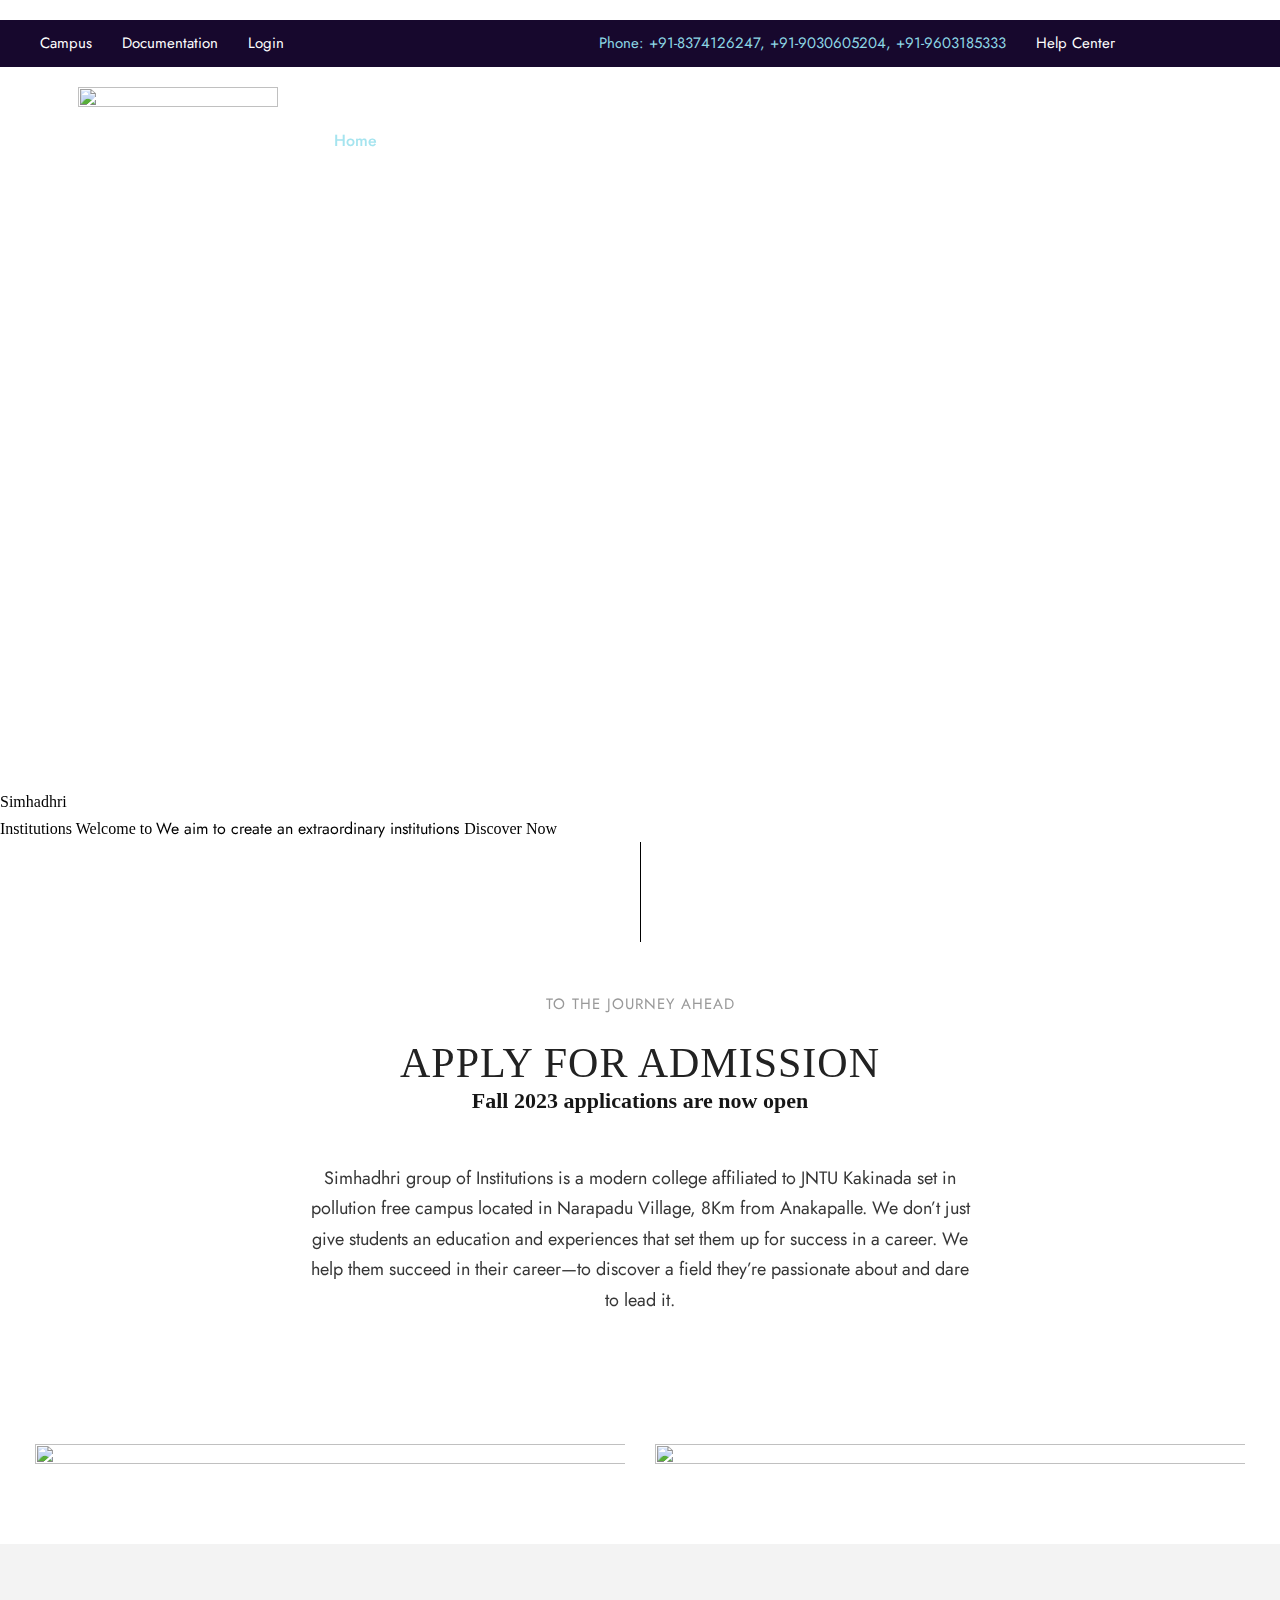
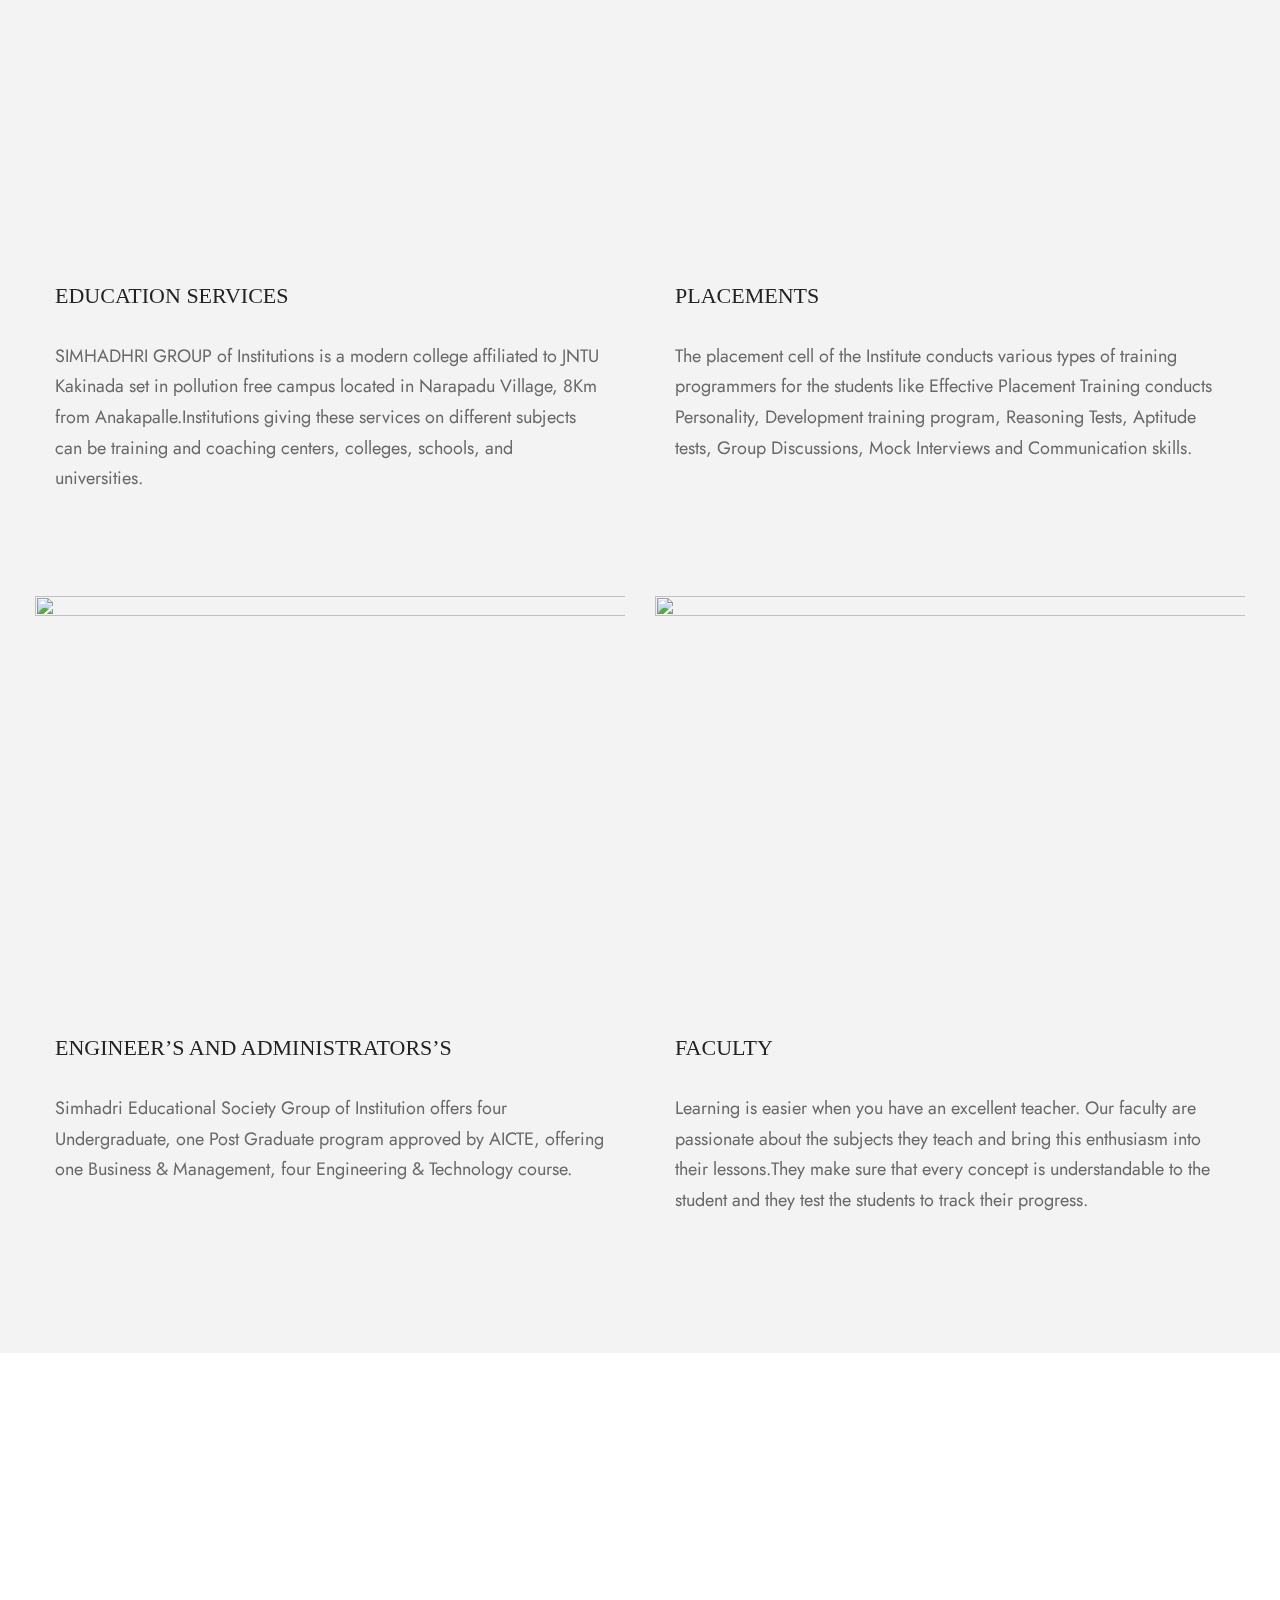
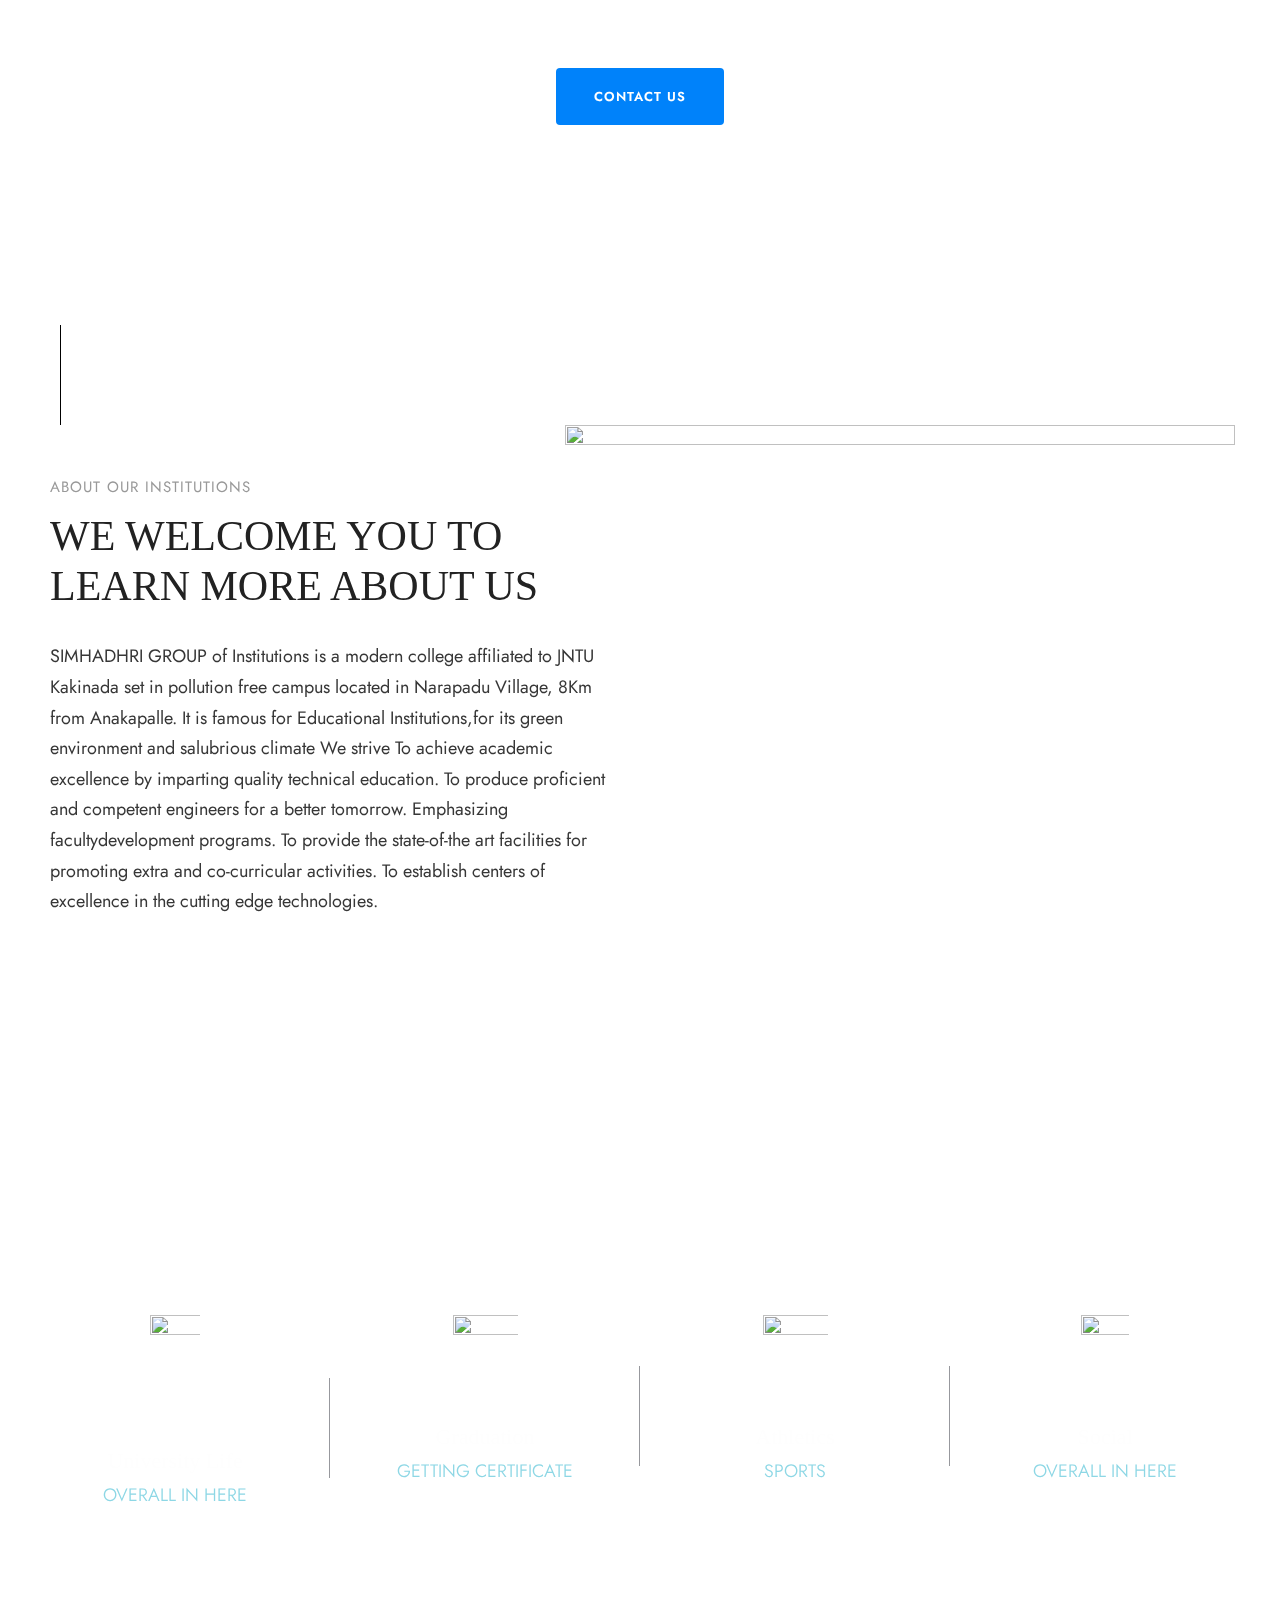
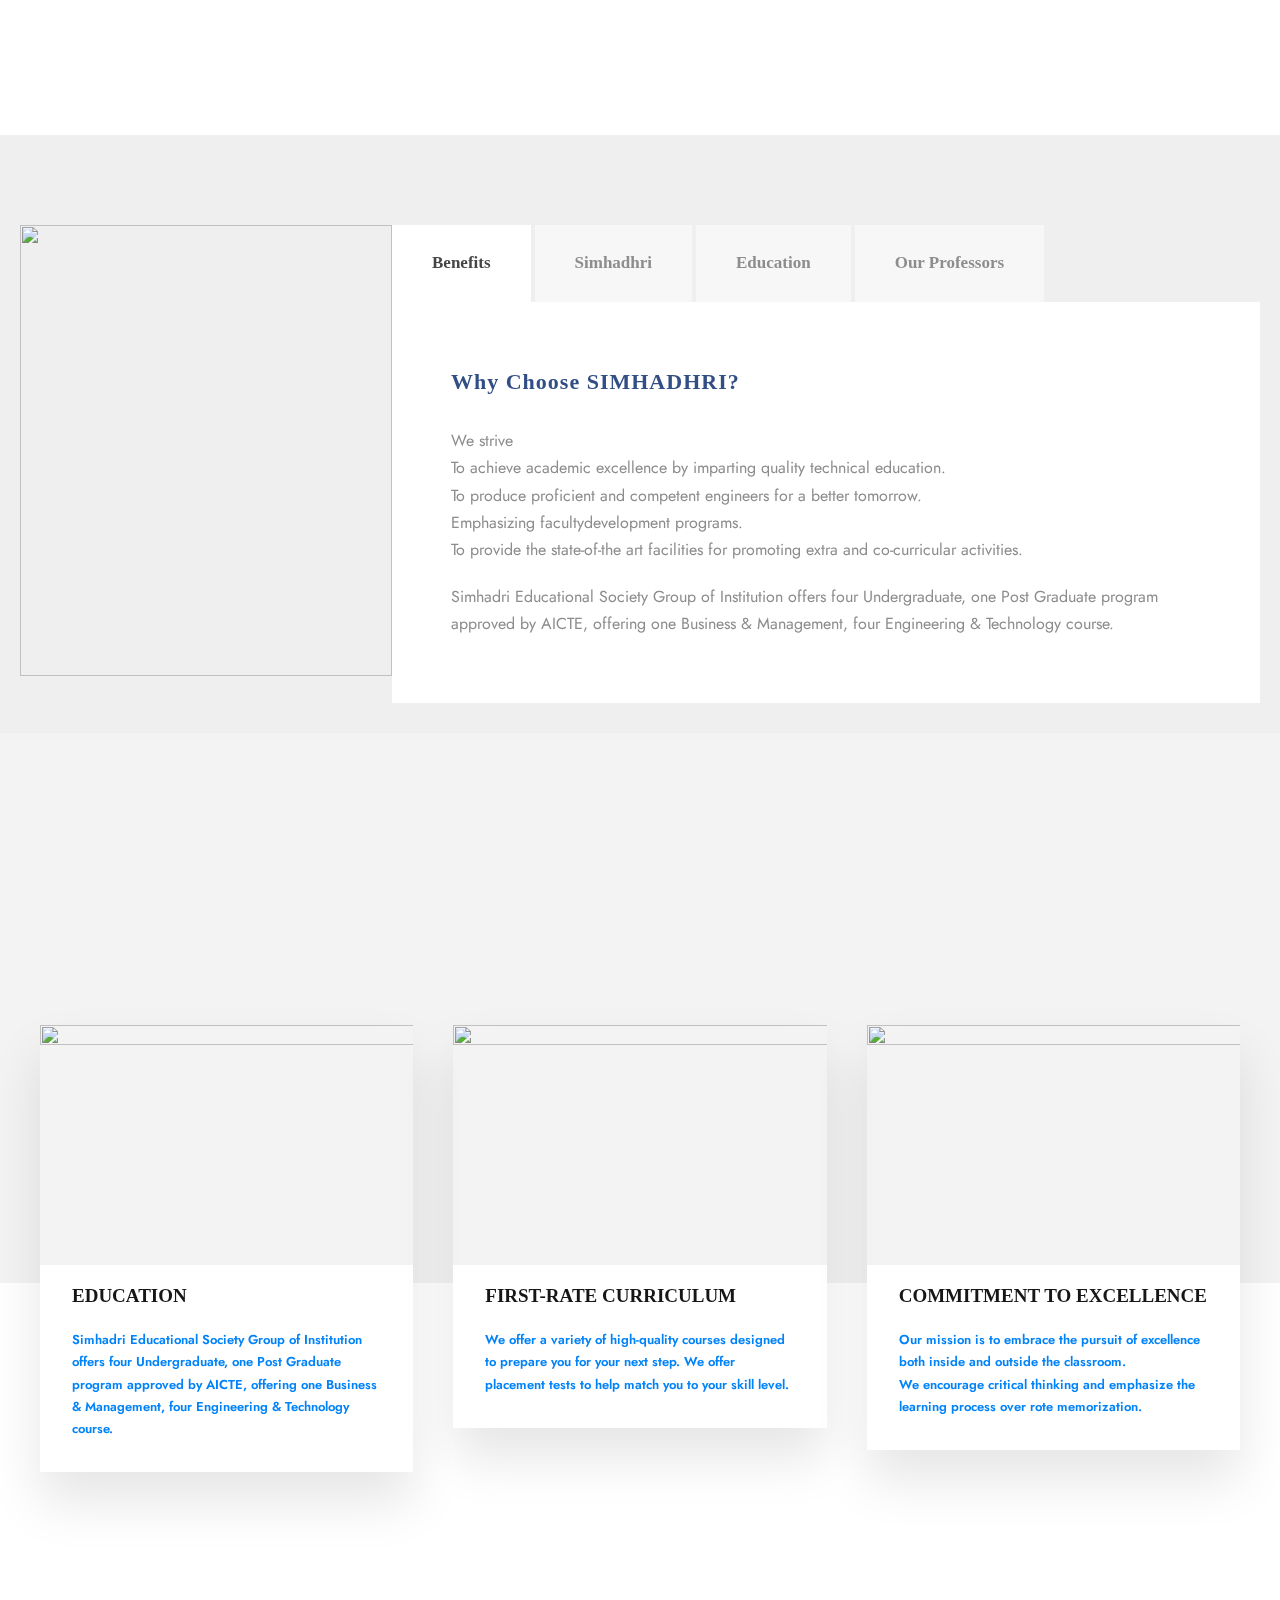
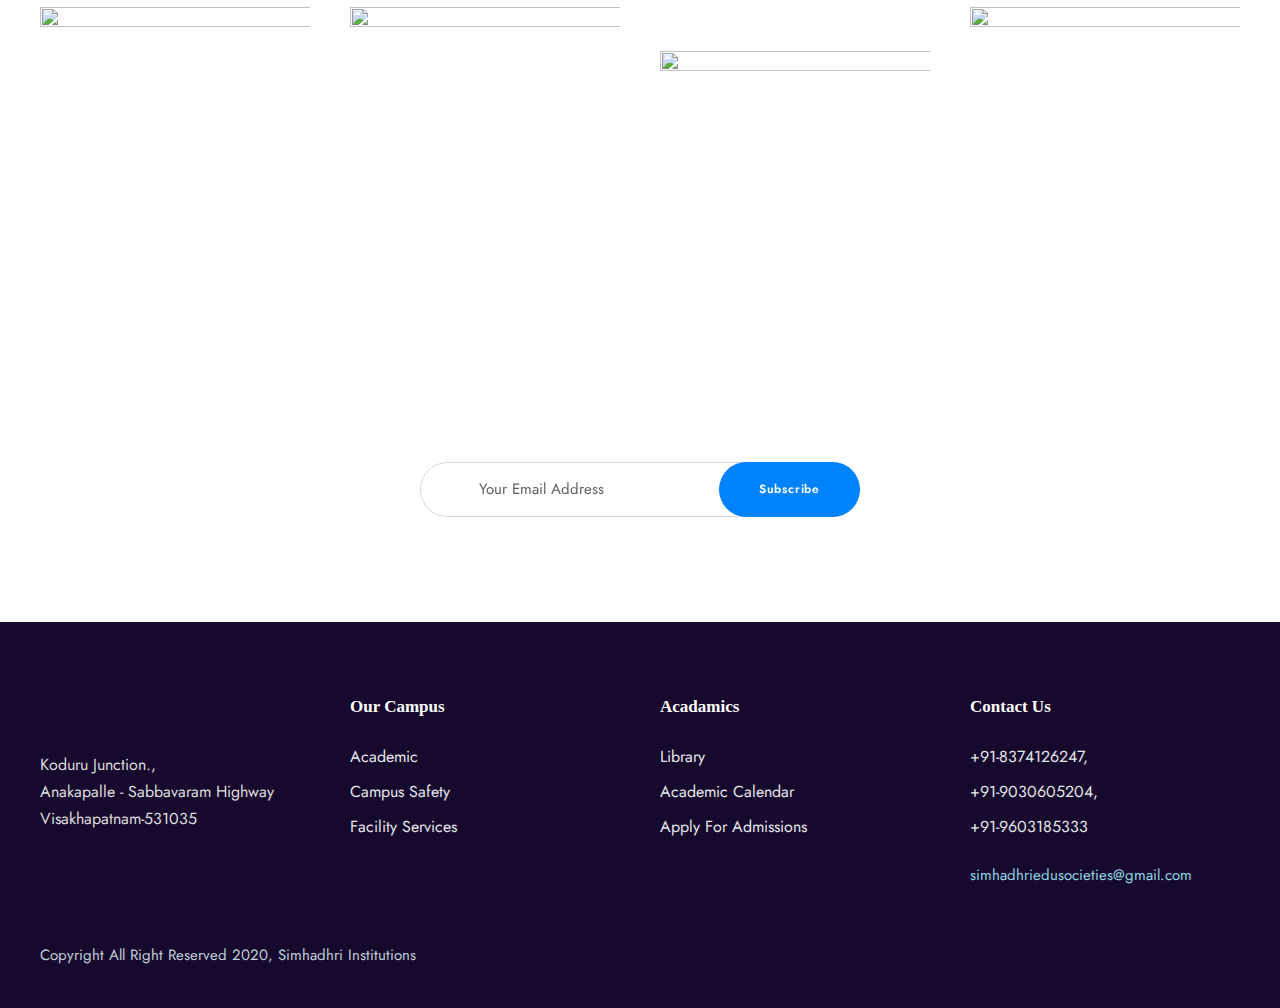
==== index.html @ 6bfe543e "Add files via upload" ====
<!DOCTYPE html>
<html lang="en-US" class="no-js">
	<head>
		<script></script>

		<meta charset="UTF-8" />
		<meta name="viewport" content="width=device-width, initial-scale=1" />
		<link rel="icon" type="image/png" href="images\favicon-16x16.png" />
		<title>Simhadhri Institutions</title>

		<link
			rel="stylesheet"
			href="css/common-skeleton.min.css?"
			type="text/css"
			media="all"
		/>
		<link
			rel="stylesheet"
			href="css/tooltip.min.css"
			type="text/css"
			media="all"
		/>
		<link
			rel="stylesheet"
			href="css/font-awesome.css"
			type="text/css"
			media="all"
		/>
		<link
			rel="stylesheet"
			href="css/elegant-font.css"
			type="text/css"
			media="all"
		/>
		<link
			rel="stylesheet"
			href="css/style.css"
			type="text/css"
			media="all"
		/>
		<link
			rel="stylesheet"
			href="css/page-builder.css"
			type="text/css"
			media="all"
		/>
		<link
			rel="stylesheet"
			href="plugins/revslider/public/assets/css/rs6.css"
			type="text/css"
			media="all"
		/>
		<link
			rel="stylesheet"
			href="css/style-core.css"
			type="text/css"
			media="all"
		/>
		<link
			rel="stylesheet"
			href="css/kingster-style-custom.css"
			type="text/css"
			media="all"
		/>

		<link
			rel="stylesheet"
			id="gdlr-core-google-font-css"
			href="https://fonts.googleapis.com/css?family=Jost%3A100%2C200%2C300%2Cregular%2C500%2C600%2C700%2C800%2C900%2C100italic%2C200italic%2C300italic%2Citalic%2C500italic%2C600italic%2C700italic%2C800italic%2C900italic%7CMontserrat%3A100%2C100italic%2C200%2C200italic%2C300%2C300italic%2Cregular%2Citalic%2C500%2C500italic%2C600%2C600italic%2C700%2C700italic%2C800%2C800italic%2C900%2C900italic&amp;subset=cyrillic%2Clatin%2Clatin-ext%2Ccyrillic-ext%2Cvietnamese&amp;ver=5.5.1"
			type="text/css"
			media="all"
		/>
		<link
			href="https://fonts.googleapis.com/css?family=Poppins:400%2C700%7CRoboto:400"
			rel="stylesheet"
			property="stylesheet"
			media="all"
			type="text/css"
		/>
	</head>

	<body
		class="home page-template-default page page-id-6208 gdlr-core-body tribe-no-js kingster-body kingster-body-front kingster-full kingster-with-sticky-navigation kingster-sticky-navigation-no-logo kingster-blockquote-style-1 gdlr-core-link-to-lightbox"
	>
		<div class="kingster-mobile-header-wrap">
			<div
				class="kingster-mobile-header kingster-header-background kingster-style-slide kingster-sticky-mobile-navigation"
				id="kingster-mobile-header"
			>
				<div
					class="kingster-mobile-header-container kingster-container clearfix"
				>
					<div
						class="kingster-logo kingster-item-pdlr kingster-mobile-logo-center"
					>
						<div class="kingster-logo-inner">
							<a class="" href="index.html"
								><img
									src="images/logo.png"
									alt=""
									width="200"
									height="200"
									title="logo HP"
							/></a>
						</div>
					</div>
					<div class="kingster-mobile-menu-right">
						<div
							class="kingster-main-menu-search"
							id="kingster-mobile-top-search"
						>
							<i class="fa fa-search"></i>
						</div>
						<div class="kingster-top-search-wrap">
							<div class="kingster-top-search-close"></div>

							<div class="kingster-top-search-row">
								<div class="kingster-top-search-cell">
									<form
										role="search"
										method="get"
										class="search-form"
										action="#"
									>
										<input
											type="text"
											class="search-field kingster-title-font"
											placeholder="Search..."
											value=""
											name="s"
										/>
										<div class="kingster-top-search-submit">
											<i class="fa fa-search"></i>
										</div>
										<input
											type="submit"
											class="search-submit"
											value="Search"
										/>
										<div class="kingster-top-search-close">
											<i class="icon_close"></i>
										</div>
										<input
											type="hidden"
											name="ref"
											value="course"
										/><input
											type="hidden"
											name="post_type"
											value="lp_course"
										/>
									</form>
								</div>
							</div>
						</div>
					</div>
					<div class="kingster-mobile-menu-left">
						<div class="kingster-mobile-menu">
							<a
								class="kingster-mm-menu-button kingster-mobile-menu-button kingster-mobile-button-hamburger"
								href="#kingster-mobile-menu"
								><span></span
							></a>
							<div
								class="kingster-mm-menu-wrap kingster-navigation-font"
								id="kingster-mobile-menu"
								data-slide="right"
							>
								<ul id="menu-main-navigation" class="m-menu">
									<li
										class="menu-itemmenu-item-home current-menu-item page_item page-item-6208 current_page_item"
									>
										<a href="index.html" aria-current="page"
											>Home</a
										>
									</li>
									<li
										class="menu-item menu-item-has-children"
									>
										<a href="aboutus.html">About Us</a>
									</li>
									<li class="menu-itemmenu-item-has-children">
										<a href="academics.html">Academics</a>
										<ul class="sub-menu">
											<li
												class="menu-item menu-item-has-children"
											>
												<a>Curriculum</a>
												<ul class="sub-menu">
													<li class="menu-item">
														<a
															href="curriculum.html"
															>curriculum</a
														>
													</li>
												</ul>
											</li>

											<li
												class="menu-item menu-item-has-children"
											>
												<a href="#"
													>Academic Calendar</a
												>
												<ul class="sub-menu">
													<li class="menu-item">
														<a
															href="academicCalendar.html"
															>Academic
															Calendar</a
														>
													</li>
												</ul>
											</li>
											<li
												class="menu-item menu-item-has-children"
											>
												Programs
												<ul class="sub-menu">
													<li class="menu-item">
														<a
															href="bachelor-of-science-in-business-administration.html"
															>Masters of Business
															Administration</a
														>
													</li>
													<li class="menu-item">
														<a
															href="mechanical.html"
															>Mechanical
															Engineering
															(MECH)</a
														>
													</li>
													<li class="menu-item">
														<a href="cse.html"
															>Computer Science
															Engineering (CSE)</a
														>
													</li>
													<li class="menu-item">
														<a href="eee.html"
															>Electrical &
															Electronics
															Engineering (EEE)</a
														>
													</li>
													<li class="menu-item">
														<a href="ece.html"
															>Electronics &
															Communication
															Engineering (ECE)</a
														>
													</li>
												</ul>
											</li>
										</ul>
									</li>
									<li class="menu-itemmenu-item-has-children">
										<a href="apply-to-simhadhri.html"
											>Admissions</a
										>
										<ul class="sub-menu">
											<li class="menu-item">
												<a
													href="apply-to-simhadhri.html"
													>Admission Procedure</a
												>
											</li>
										</ul>
									</li>
									<li class="menu-item">
										<a href="placements.html">Placements</a>
									</li>
									<li class="menu-item">
										<a href="examinations.html"
											>Examinations</a
										>
									</li>
									<li class="menu-item">
										<a href="facilities.html">Facilities</a>
									</li>
									<li class="menu-itemmenu-item-has-children">
										<a href="career.html">Careers</a>
									</li>
									<li class="menu-item kingster-normal-menu">
										<a href="contact.html">Contact Us</a>
									</li>
								</ul>
							</div>
						</div>
					</div>
				</div>
			</div>
		</div>
		<div class="kingster-body-outer-wrapper">
			<div
				class="kingster-body-wrapper clearfix kingster-with-transparent-header kingster-with-frame"
			>
				<div class="kingster-header-background-transparent">
					<div class="kingster-top-bar">
						<div class="kingster-top-bar-background"></div>
						<div
							class="kingster-top-bar-container kingster-container"
						>
							<div
								class="kingster-top-bar-container-inner clearfix"
							>
								<div
									class="kingster-top-bar-left kingster-item-pdlr"
								>
									<a href="#" style="margin-right: 30px"
										>Campus</a
									><a href="#" style="margin-right: 30px"
										>Documentation</a
									><a href="#" style="margin-right: 30px"
										>Login</a
									>
								</div>
								<div
									class="kingster-top-bar-right kingster-item-pdlr"
								>
									<div class="kingster-top-bar-right-text">
										<span
											style="
												color: #8dd7e5;
												margin-right: 30px;
											"
											>Phone: +91-8374126247,
											+91-9030605204, +91-9603185333</span
										><a href="#" style="margin-right: 0px"
											>Help Center</a
										>
									</div>
									<div class="kingster-top-bar-right-social">
										<a
											href="#"
											target="_blank"
											class="kingster-top-bar-social-icon"
											title="facebook"
											><i class="fa fa-facebook"></i
										></a>
										<a
											href="#"
											target="_blank"
											class="kingster-top-bar-social-icon"
											title="twitter"
											><i class="fa fa-twitter"></i
										></a>
										<a
											href="#"
											target="_blank"
											class="kingster-top-bar-social-icon"
											title="instagram"
											><i class="fa fa-instagram"></i
										></a>
									</div>
								</div>
							</div>
						</div>
					</div>
					<header
						class="kingster-header-wrap kingster-header-style-plain kingster-style-splitted-menu kingster-sticky-navigation kingster-style-slide clearfix"
						data-navigation-offset="75px"
					>
						<div class="kingster-header-background"></div>
						<div
							class="kingster-header-container kingster-container"
						>
							<div
								class="kingster-header-container-inner clearfix"
							>
								<div
									class="kingster-navigation kingster-item-pdlr clearfix"
								>
									<div
										class="kingster-main-menu"
										id="kingster-main-menu"
									>
										<ul
											id="menu-main-navigation-1"
											class="sf-menu"
										>
											<li
												class="kingster-center-nav-menu-item"
											>
												<div
													class="kingster-logo kingster-item-pdlr"
												>
													<div
														class="kingster-logo-inner"
													>
														<a
															class=""
															href="index.html"
															><img
																src="images/logo.png"
																alt=""
																width="200"
																height="200"
																title="logo HP"
														/></a>
													</div>
												</div>
											</li>
											<li
												class="menu-itemmenu-item-home current-menu-item page_item page-item-6208 current_page_item kingster-normal-menu"
											>
												<a href="index.html">Home</a>
											</li>
											<li
												class="menu-item menu-item-has-children kingster-normal-menu"
											>
												<a
													href="aboutus.html"
													class="sf-with-ul-pre"
													>About Us</a
												>
											</li>
											<li
												class="menu-itemmenu-item-has-children kingster-mega-menu"
											>
												<a
													href="academics.html"
													class="sf-with-ul-pre"
													>Academics</a
												>
												<div
													class="sf-mega sf-mega-full"
													style="
														background-image: url('upload/mega-menu-bg.jpg');
														background-position: bottom
															right;
														background-repeat: no-repeat;
													"
												>
													<ul class="sub-menu">
														<li
															class="menu-item menu-item-has-children"
															data-size="15"
														>
															<a
																class="sf-with-ul-pre"
																>Curriculum</a
															>
															<ul
																class="sub-menu"
															>
																<li
																	class="menu-item"
																>
																	<a
																		href="curriculum.html"
																		>curriculum</a
																	>
																</li>
															</ul>
														</li>
														<li
															class="menu-item menu-item-has-children"
															data-size="15"
														>
															<a
																href="academics.html"
																class="sf-with-ul-pre"
																>Academic
																Calendar</a
															>
															<ul
																class="sub-menu"
															>
																<li
																	class="menu-item"
																>
																	<a
																		href="academicCalendar.html"
																		>Academic
																		Calendar</a
																	>
																</li>
															</ul>
														</li>
														<li
															class="menu-item menu-item-has-children"
															data-size="15"
														>
															<a
																class="sf-with-ul-pre"
																>Programs</a
															>
															<ul
																class="sub-menu"
															>
																<li
																	class="menu-item"
																>
																	<a
																		href="bachelor-of-science-in-business-administration.html"
																		>Masters
																		of
																		Business
																		Administration</a
																	>
																</li>
																<li
																	class="menu-item"
																>
																	<a
																		href="mechanical.html"
																		>Mechanical
																		Engineering
																		(MECH)</a
																	>
																</li>
																<li
																	class="menu-item"
																>
																	<a
																		href="cse.html"
																		>Computer
																		Science
																		Engineering
																		(CSE)</a
																	>
																</li>
																<li
																	class="menu-item"
																>
																	<a
																		href="eee.html"
																		>Electrical
																		&
																		Electronics
																		Engineering
																		(EEE)</a
																	>
																</li>
																<li
																	class="menu-item"
																>
																	<a
																		href="ece.html"
																	>
																		Electronics
																		&
																		Communication
																		Engineering
																		(ECE)</a
																	>
																</li>
															</ul>
														</li>
														<li
															class="menu-item"
															data-size="15"
														>
															<div
																class="kingster-mega-menu-section-content"
															>
																<img
																	src="upload/menu-logo.png"
																	style="
																		margin-bottom: 13px;
																	"
																	alt=""
																/><br />
																<span
																	style="
																		font-size: 14px;
																		font-weight: 500;
																	"
																	>The
																	Academic
																	offers
																	include 14
																	majors, 15
																	minors, and
																	more than
																	100 in major
																	specializations
																	so your
																	degree will
																	surely
																	reflect your
																	interests
																	and
																	strengths.</span
																>
															</div>
														</li>
													</ul>
												</div>
											</li>
											<li
												class="menu-itemmenu-item-has-children kingster-normal-menu"
											>
												<a
													href="apply-to-simhadhri.html"
													class="sf-with-ul-pre"
													>Admissions</a
												>
												<ul class="sub-menu">
													<li
														class="menu-item"
														data-size="60"
													>
														<a
															href="apply-to-simhadhri.html"
															>Admission
															Procedure</a
														>
													</li>
												</ul>
											</li>
											<li
												class="menu-item kingster-normal-menu"
											>
												<a href="placements.html"
													>Placements</a
												>
											</li>
											<li
												class="menu-item kingster-normal-menu"
											>
												<a href="examinations.html"
													>Examinations</a
												>
											</li>
											<li
												class="menu-item kingster-normal-menu"
											>
												<a href="facilities.html"
													>Facilities</a
												>
											</li>
											<li
												class="menu-itemmenu-item-has-children kingster-normal-menu"
											>
												<a
													href="career.html"
													class="sf-with-ul-pre"
													>Careers</a
												>
											</li>
											<li
												class="menu-item kingster-normal-menu"
											>
												<a href="contact.html"
													>Contact Us</a
												>
											</li>
										</ul>
									</div>
									<div
										class="kingster-main-menu-right-wrap clearfix kingster-item-mglr kingster-navigation-top"
									>
										<div
											class="kingster-main-menu-search"
											id="kingster-top-search"
										>
											<i class="icon_search"></i>
										</div>
										<div class="kingster-top-search-wrap">
											<div
												class="kingster-top-search-close"
											></div>

											<div
												class="kingster-top-search-row"
											>
												<div
													class="kingster-top-search-cell"
												>
													<form
														role="search"
														method="get"
														class="search-form"
														action="#"
													>
														<input
															type="text"
															class="search-field kingster-title-font"
															placeholder="Search..."
															value=""
															name="s"
														/>
														<div
															class="kingster-top-search-submit"
														>
															<i
																class="fa fa-search"
															></i>
														</div>
														<input
															type="submit"
															class="search-submit"
															value="Search"
														/>
														<div
															class="kingster-top-search-close"
														>
															<i
																class="icon_close"
															></i>
														</div>
														<input
															type="hidden"
															name="ref"
															value="course"
														/><input
															type="hidden"
															name="post_type"
															value="lp_course"
														/>
													</form>
												</div>
											</div>
										</div>
									</div>
								</div>
								<!-- kingster-navigation -->
							</div>
							<!-- kingster-header-inner -->
						</div>
						<!-- kingster-header-container -->
					</header>
					<!-- header -->
				</div>
				<div class="kingster-page-wrapper" id="kingster-page-wrapper">
					<div class="gdlr-core-page-builder-body">
						<div
							class="gdlr-core-pbf-wrapper"
							style="padding: 0px 0px 0px 0px"
						>
							<div class="gdlr-core-pbf-background-wrap"></div>
							<div
								class="gdlr-core-pbf-wrapper-content gdlr-core-js"
							>
								<div
									class="gdlr-core-pbf-wrapper-container clearfix gdlr-core-pbf-wrapper-full-no-space"
								>
									<div class="gdlr-core-pbf-element">
										<div
											class="gdlr-core-revolution-slider-item gdlr-core-item-pdlr gdlr-core-item-pdb"
											style="padding-bottom: 0px"
										>
											<!-- START Homepage College REVOLUTION SLIDER 6.2.22 -->
											<p class="rs-p-wp-fix"></p>
											<rs-module-wrap
												id="rev_slider_1_1_wrapper"
												data-source="gallery"
												style="
													background: transparent;
													padding: 0;
													margin: 0px auto;
													margin-top: 0;
													margin-bottom: 0;
												"
											>
												<rs-module
													id="rev_slider_1_1"
													style=""
													data-version="6.2.22"
												>
													<rs-slides>
														<rs-slide
															data-key="rs-1"
															data-title="Slide"
															data-anim="ei:d;eo:d;s:1000;r:0;t:fade;sl:0;"
														>
															<img
																src="images/6565e12f-f0fc-4b3e-a446-d6c260145bc9.jpeg"
																title="slider-1"
																width="2000"
																height="1200"
																data-panzoom="d:7000ms;ss:100%;se:103%;"
																class="rev-slidebg"
																data-no-retina
															/>
															<!--                        -->
															<rs-layer
																id="slider-1-slide-1-layer-3"
																class="lebeaune-font"
																data-type="text"
																data-rsp_ch="on"
																data-xy="x:c;y:m;yo:18px,18px,18px,88px;"
																data-text="w:normal;s:100,100,100,33;l:90,90,90,17;a:center;"
																data-dim="w:auto,auto,auto,301px;"
																data-frame_1="st:250;sR:250;"
																data-frame_999="o:0;st:w;sR:8450;"
																data-text-colour="black"
																style="
																	z-index: 10;
																	font-family: Verdana,
																		Geneva,
																		sans-serif;
																	color: rgb(
																		0,
																		0,
																		0
																	) !important;
																"
															>
																Simhadhri<br />
																Institutions
															</rs-layer>

															<!--                        -->
															<rs-layer
																id="slider-1-slide-1-layer-5"
																class="lebeaune-font"
																data-type="text"
																data-rsp_ch="on"
																data-xy="x:c;y:m;yo:-110px,-110px,-110px,131px;"
																data-text="s:22,22,22,16;l:30;ls:0,0,0,1px;fw:400,400,400,700;a:center;"
																data-dim="w:243px,243px,243px,358px;"
																data-frame_1="st:460;sR:460;"
																data-frame_999="o:0;st:w;sR:8240;"
																data-text-colour="black"
																style="
																	z-index: 11;
																	font-family: Poppins;
																	color: black !important;
																	text-align: center !important;
																"
															>
																Welcome to
															</rs-layer>

															<!--                        -->
															<rs-layer
																id="slider-1-slide-1-layer-9"
																class="jost-font"
																data-type="text"
																data-rsp_ch="on"
																data-xy="x:c;xo:16px,16px,16px,0;yo:687px,687px,687px,198px;"
																data-text="w:normal;s:20,20,20,19;l:30;ls:1px;a:center;"
																data-dim="w:505px,505px,505px,358px;h:40px,40px,40px,auto;"
																data-frame_1="st:620;sR:620;"
																data-frame_999="o:0;st:w;sR:8080;"
																data-text-colour="black"
																style="
																	z-index: 9;
																	font-family: Jost;
																	color: black !important;
																"
															>
																We aim to create
																an extraordinary
																institutions
															</rs-layer>
															<!--                        -->

															<a
																id="slider-1-slide-1-layer-14"
																class="rs-layer lebeaune-font"
																href="#"
																target="_self"
																rel="nofollow"
																data-type="text"
																data-rsp_ch="on"
																data-xy="x:c;y:m;yo:347px,347px,347px,129px;"
																data-text="w:normal;s:15,15,15,5;l:25,25,25,9;fw:500;a:center;"
																data-dim="w:182px,182px,182px,67px;"
																data-frame_1="st:990;sR:990;"
																data-frame_999="o:0;st:w;sR:7710;"
																data-text-colour="black"
																style="
																	z-index: 8;
																	font-family: Jost;
																	color: black !important;
																"
															>
																Discover Now
															</a>
															<!--                        -->
															<rs-layer
																id="slider-1-slide-1-layer-16"
																data-type="shape"
																data-rsp_ch="on"
																data-xy="x:c;xo:1px,1px,1px,0;yo:931px,931px,931px,348px;"
																data-text="w:normal;s:20,20,20,7;l:0,0,0,9;"
																data-dim="w:1px;h:150px,150px,150px,56px;"
																data-frame_1="st:480;sR:480;"
																data-frame_999="o:0;st:w;sR:8220;"
																style="
																	z-index: 13;
																	background-color: black !important;
																"
															>
															</rs-layer>
															<!--                        -->
															<!-- -->
														</rs-slide>
													</rs-slides>
												</rs-module>
											</rs-module-wrap>
											<!-- END REVOLUTION SLIDER -->
										</div>
									</div>
								</div>
							</div>
						</div>
						<div class="gdlr-core-pbf-section">
							<div
								class="gdlr-core-pbf-section-container gdlr-core-container clearfix"
							>
								<div
									class="gdlr-core-pbf-column gdlr-core-column-60 gdlr-core-column-first gdlr-core-hide-in-mobile"
									id="gdlr-core-column-35275"
									style="z-index: 9"
								>
									<div
										class="gdlr-core-pbf-column-content-margin gdlr-core-js"
										style="margin: 0px 0px 0px 0px"
									>
										<div
											class="gdlr-core-pbf-background-wrap"
										></div>
										<div
											class="gdlr-core-pbf-column-content clearfix gdlr-core-js"
										>
											<div class="gdlr-core-pbf-element">
												<div
													class="gdlr-core-divider-item gdlr-core-divider-item-normal gdlr-core-item-pdlr gdlr-core-center-align gdlr-core-style-vertical"
													style="margin-bottom: 50px"
												>
													<div
														class="gdlr-core-divider-line gdlr-core-skin-divider"
														style="
															border-color: black;
															height: 100px;
														"
													></div>
												</div>
											</div>
										</div>
									</div>
								</div>
							</div>
						</div>
						<div
							class="gdlr-core-pbf-wrapper"
							style="padding: 0px 0px 100px 0px"
							id="gdlr-core-wrapper-1"
						>
							<div class="gdlr-core-pbf-background-wrap"></div>
							<div
								class="gdlr-core-pbf-wrapper-content gdlr-core-js"
							>
								<div
									class="gdlr-core-pbf-wrapper-container clearfix gdlr-core-container"
								>
									<div
										class="gdlr-core-pbf-column gdlr-core-column-60 gdlr-core-column-first"
										id="gdlr-core-column-19513"
									>
										<div
											class="gdlr-core-pbf-column-content-margin gdlr-core-js"
											style="padding-bottom: 80px"
										>
											<div
												class="gdlr-core-pbf-background-wrap"
											></div>
											<div
												class="gdlr-core-pbf-column-content clearfix gdlr-core-js"
												style="max-width: 700px"
											>
												<div
													class="gdlr-core-pbf-element"
												>
													<div
														class="gdlr-core-title-item gdlr-core-item-pdb clearfix gdlr-core-center-align gdlr-core-title-item-caption-top gdlr-core-item-pdlr"
														style="
															padding-bottom: 28px;
														"
														id="gdlr-core-title-item-1"
													>
														<span
															class="gdlr-core-title-item-caption gdlr-core-info-font gdlr-core-skin-caption"
															style="
																font-size: 15px;
																font-style: normal;
																letter-spacing: 1px;
																text-transform: uppercase;
																color: #999999;
																margin-bottom: 20px;
															"
														>
															To the Journey Ahead
														</span>
														<div
															class="gdlr-core-title-item-title-wrap clearfix"
														>
															<h3
																class="gdlr-core-title-item-title gdlr-core-skin-title"
																style="
																	font-size: 42px;
																	font-weight: 400;
																	color: #222222;
																"
															>
																Apply for
																Admission<br />
															</h3>
															<h5>
																Fall 2023
																applications are
																now open
															</h5>
														</div>
													</div>
												</div>
												<div
													class="gdlr-core-pbf-element"
												>
													<div
														class="gdlr-core-text-box-item gdlr-core-item-pdlr gdlr-core-item-pdb gdlr-core-center-align gdlr-core-no-p-space"
														style="
															padding-bottom: 48px;
														"
													>
														<div
															class="gdlr-core-text-box-item-content"
															style="
																font-size: 18px;
																font-weight: 400;
																letter-spacing: 0px;
																text-transform: none;
																color: #373737;
															"
														>
															<p>
																Simhadhri group
																of Institutions
																is a modern
																college
																affiliated to
																JNTU Kakinada
																set in pollution
																free campus
																located in
																Narapadu
																Village, 8Km
																from Anakapalle.
																We don’t just
																give students an
																education and
																experiences that
																set them up for
																success in a
																career. We help
																them succeed in
																their career—to
																discover a field
																they’re
																passionate about
																and dare to lead
																it.
															</p>
														</div>
													</div>
												</div>
												<div
													class="gdlr-core-pbf-element"
												></div>
											</div>
										</div>
									</div>
								</div>
							</div>
						</div>
						<div
							class="gdlr-core-pbf-wrapper"
							style="padding: 0px 0px 35px 0px"
						>
							<div
								class="gdlr-core-pbf-background-wrap"
								style="background-color: #f3f3f3"
							></div>
							<div
								class="gdlr-core-pbf-wrapper-content gdlr-core-js"
							>
								<div
									class="gdlr-core-pbf-wrapper-container clearfix gdlr-core-container"
								>
									<div
										class="gdlr-core-pbf-column gdlr-core-column-30 gdlr-core-column-first"
										id="gdlr-core-column-40608"
									>
										<div
											class="gdlr-core-pbf-column-content-margin gdlr-core-js"
											style="
												margin-top: -100px;
												margin-right: 15px;
												margin-left: 15px;
												padding-left: 0px;
											"
										>
											<div
												class="gdlr-core-pbf-background-wrap"
											></div>
											<div
												class="gdlr-core-pbf-column-content clearfix gdlr-core-js"
											>
												<div
													class="gdlr-core-pbf-element"
												>
													<div
														class="gdlr-core-image-item gdlr-core-item-pdb gdlr-core-center-align"
														style="
															padding-bottom: 25px;
														"
													>
														<div
															class="gdlr-core-image-item-wrap gdlr-core-media-image gdlr-core-image-item-style-rectangle"
															style="
																border-width: 0px;
															"
														>
															<img
																src="images/0408201909261.jpg"
																alt=""
																width="640"
																height="449"
																title="Img1"
															/>
														</div>
													</div>
												</div>
												<div
													class="gdlr-core-pbf-element"
												>
													<div
														class="gdlr-core-title-item gdlr-core-item-pdb clearfix gdlr-core-left-align gdlr-core-title-item-caption-top gdlr-core-item-pdlr"
													>
														<div
															class="gdlr-core-title-item-title-wrap clearfix"
														>
															<h3
																class="gdlr-core-title-item-title gdlr-core-skin-title"
																style="
																	font-size: 22px;
																	font-weight: 400;
																	letter-spacing: 0px;
																	color: #222222;
																"
															>
																Education
																Services
															</h3>
														</div>
													</div>
												</div>
												<div
													class="gdlr-core-pbf-element"
												>
													<div
														class="gdlr-core-text-box-item gdlr-core-item-pdlr gdlr-core-item-pdb gdlr-core-left-align gdlr-core-no-p-space"
														style="
															padding-bottom: 25px;
															margin-left: 0px;
														"
													>
														<div
															class="gdlr-core-text-box-item-content"
															style="
																font-size: 18px;
																font-weight: 400;
																text-transform: none;
																color: #696969;
															"
														>
															<p>
																SIMHADHRI GROUP
																of Institutions
																is a modern
																college
																affiliated to
																JNTU Kakinada
																set in pollution
																free campus
																located in
																Narapadu
																Village, 8Km
																from
																Anakapalle.Institutions
																giving these
																services on
																different
																subjects can be
																training and
																coaching
																centers,
																colleges,
																schools, and
																universities.
															</p>
														</div>
													</div>
												</div>
												<div
													class="gdlr-core-pbf-element"
												>
													<div
														class="gdlr-core-button-item gdlr-core-item-pdlr gdlr-core-item-pdb gdlr-core-left-align"
														style="
															padding-bottom: 50px;
														"
													>
														<a
															class="gdlr-core-button gdlr-core-button-transparent gdlr-core-left-align gdlr-core-button-no-border"
															href="#"
															style="
																font-size: 13px;
																font-weight: 600;
																letter-spacing: 1px;
																color: #777777;
																padding: 0px 0px
																	0px 0px;
																text-transform: uppercase;
																border-radius: 0px;
																-moz-border-radius: 0px;
																-webkit-border-radius: 0px;
															"
														>
														</a>
													</div>
												</div>
											</div>
										</div>
									</div>
									<div
										class="gdlr-core-pbf-column gdlr-core-column-30"
										id="gdlr-core-column-50951"
									>
										<div
											class="gdlr-core-pbf-column-content-margin gdlr-core-js"
											style="
												margin-top: -100px;
												margin-right: 15px;
												margin-left: 15px;
												padding-left: 0px;
											"
										>
											<div
												class="gdlr-core-pbf-background-wrap"
											></div>
											<div
												class="gdlr-core-pbf-column-content clearfix gdlr-core-js"
											>
												<div
													class="gdlr-core-pbf-element"
												>
													<div
														class="gdlr-core-image-item gdlr-core-item-pdb gdlr-core-center-align"
														style="
															padding-bottom: 25px;
														"
													>
														<div
															class="gdlr-core-image-item-wrap gdlr-core-media-image gdlr-core-image-item-style-rectangle"
															style="
																border-width: 0px;
															"
														>
															<img
																src="images/abcd.png"
																alt=""
																width="640"
																height="449"
																title="Img2"
															/>
														</div>
													</div>
												</div>
												<div
													class="gdlr-core-pbf-element"
												>
													<div
														class="gdlr-core-title-item gdlr-core-item-pdb clearfix gdlr-core-left-align gdlr-core-title-item-caption-top gdlr-core-item-pdlr"
													>
														<div
															class="gdlr-core-title-item-title-wrap clearfix"
														>
															<h3
																class="gdlr-core-title-item-title gdlr-core-skin-title"
																style="
																	font-size: 22px;
																	font-weight: 400;
																	letter-spacing: 0px;
																	color: #222222;
																"
															>
																Placements
															</h3>
														</div>
													</div>
												</div>
												<div
													class="gdlr-core-pbf-element"
												>
													<div
														class="gdlr-core-text-box-item gdlr-core-item-pdlr gdlr-core-item-pdb gdlr-core-left-align gdlr-core-no-p-space"
														style="
															padding-bottom: 25px;
															margin-left: 0px;
														"
													>
														<div
															class="gdlr-core-text-box-item-content"
															style="
																font-size: 18px;
																font-weight: 400;
																text-transform: none;
																color: #696969;
															"
														>
															<p>
																The placement
																cell of the
																Institute
																conducts various
																types of
																training
																programmers for
																the students
																like Effective
																Placement
																Training
																conducts
																Personality,
																Development
																training
																program,
																Reasoning Tests,
																Aptitude tests,
																Group
																Discussions,
																Mock Interviews
																and
																Communication
																skills.
															</p>
														</div>
													</div>
												</div>
												<div
													class="gdlr-core-pbf-element"
												>
													<div
														class="gdlr-core-button-item gdlr-core-item-pdlr gdlr-core-item-pdb gdlr-core-left-align"
														style="
															padding-bottom: 50px;
														"
													>
														<a
															class="gdlr-core-button gdlr-core-button-transparent gdlr-core-left-align gdlr-core-button-no-border"
															href="#"
															style="
																font-size: 13px;
																font-weight: 600;
																letter-spacing: 1px;
																color: #777777;
																padding: 0px 0px
																	0px 0px;
																text-transform: uppercase;
																border-radius: 0px;
																-moz-border-radius: 0px;
																-webkit-border-radius: 0px;
															"
														>
														</a>
													</div>
												</div>
											</div>
										</div>
									</div>
									<div
										class="gdlr-core-pbf-column gdlr-core-column-30 gdlr-core-column-first"
										id="gdlr-core-column-41511"
									>
										<div
											class="gdlr-core-pbf-column-content-margin gdlr-core-js"
											style="
												margin-right: 15px;
												margin-left: 15px;
												padding-left: 0px;
											"
										>
											<div
												class="gdlr-core-pbf-background-wrap"
											></div>
											<div
												class="gdlr-core-pbf-column-content clearfix gdlr-core-js"
											>
												<div
													class="gdlr-core-pbf-element"
												>
													<div
														class="gdlr-core-image-item gdlr-core-item-pdb gdlr-core-center-align"
														style="
															padding-bottom: 25px;
														"
													>
														<div
															class="gdlr-core-image-item-wrap gdlr-core-media-image gdlr-core-image-item-style-rectangle"
															style="
																border-width: 0px;
															"
														>
															<img
																src="images/twkhe5ww.4d0.webp"
																alt=""
																width="640"
																height="449"
																title="Img 3"
															/>
														</div>
													</div>
												</div>
												<div
													class="gdlr-core-pbf-element"
												>
													<div
														class="gdlr-core-title-item gdlr-core-item-pdb clearfix gdlr-core-left-align gdlr-core-title-item-caption-top gdlr-core-item-pdlr"
													>
														<div
															class="gdlr-core-title-item-title-wrap clearfix"
														>
															<h3
																class="gdlr-core-title-item-title gdlr-core-skin-title"
																style="
																	font-size: 22px;
																	font-weight: 400;
																	letter-spacing: 0px;
																	color: #222222;
																"
															>
																Engineer’s and
																Administrators’s
															</h3>
														</div>
													</div>
												</div>
												<div
													class="gdlr-core-pbf-element"
												>
													<div
														class="gdlr-core-text-box-item gdlr-core-item-pdlr gdlr-core-item-pdb gdlr-core-left-align gdlr-core-no-p-space"
														style="
															padding-bottom: 25px;
															margin-left: 0px;
														"
													>
														<div
															class="gdlr-core-text-box-item-content"
															style="
																font-size: 18px;
																font-weight: 400;
																text-transform: none;
																color: #696969;
															"
														>
															<p>
																Simhadri
																Educational
																Society Group of
																Institution
																offers four
																Undergraduate,
																one Post
																Graduate program
																approved by
																AICTE, offering
																one Business &
																Management, four
																Engineering &
																Technology
																course.
															</p>
														</div>
													</div>
												</div>
												<div
													class="gdlr-core-pbf-element"
												>
													<div
														class="gdlr-core-button-item gdlr-core-item-pdlr gdlr-core-item-pdb gdlr-core-left-align"
														style="
															padding-bottom: 50px;
														"
													>
														<a
															class="gdlr-core-button gdlr-core-button-transparent gdlr-core-left-align gdlr-core-button-no-border"
															href="#"
															style="
																font-size: 13px;
																font-weight: 600;
																letter-spacing: 1px;
																color: #777777;
																padding: 0px 0px
																	0px 0px;
																text-transform: uppercase;
																border-radius: 0px;
																-moz-border-radius: 0px;
																-webkit-border-radius: 0px;
															"
														>
														</a>
													</div>
												</div>
											</div>
										</div>
									</div>
									<div
										class="gdlr-core-pbf-column gdlr-core-column-30"
										id="gdlr-core-column-69824"
									>
										<div
											class="gdlr-core-pbf-column-content-margin gdlr-core-js"
											style="
												margin-right: 15px;
												margin-left: 15px;
												padding-left: 0px;
											"
										>
											<div
												class="gdlr-core-pbf-background-wrap"
											></div>
											<div
												class="gdlr-core-pbf-column-content clearfix gdlr-core-js"
											>
												<div
													class="gdlr-core-pbf-element"
												>
													<div
														class="gdlr-core-image-item gdlr-core-item-pdb gdlr-core-center-align"
														style="
															padding-bottom: 25px;
														"
													>
														<div
															class="gdlr-core-image-item-wrap gdlr-core-media-image gdlr-core-image-item-style-rectangle"
															style="
																border-width: 0px;
															"
														>
															<img
																src="images/CE_Ram-300x216.png"
																alt=""
																width="640"
																height="449"
																title="Img 4"
															/>
														</div>
													</div>
												</div>
												<div
													class="gdlr-core-pbf-element"
												>
													<div
														class="gdlr-core-title-item gdlr-core-item-pdb clearfix gdlr-core-left-align gdlr-core-title-item-caption-top gdlr-core-item-pdlr"
													>
														<div
															class="gdlr-core-title-item-title-wrap clearfix"
														>
															<h3
																class="gdlr-core-title-item-title gdlr-core-skin-title"
																style="
																	font-size: 22px;
																	font-weight: 400;
																	letter-spacing: 0px;
																	color: #222222;
																"
															>
																Faculty
															</h3>
														</div>
													</div>
												</div>
												<div
													class="gdlr-core-pbf-element"
												>
													<div
														class="gdlr-core-text-box-item gdlr-core-item-pdlr gdlr-core-item-pdb gdlr-core-left-align gdlr-core-no-p-space"
														style="
															padding-bottom: 25px;
															margin-left: 0px;
														"
													>
														<div
															class="gdlr-core-text-box-item-content"
															style="
																font-size: 18px;
																font-weight: 400;
																text-transform: none;
																color: #696969;
															"
														>
															<p>
																Learning is
																easier when you
																have an
																excellent
																teacher. Our
																faculty are
																passionate about
																the subjects
																they teach and
																bring this
																enthusiasm into
																their
																lessons.They
																make sure that
																every concept is
																understandable
																to the student
																and they test
																the students to
																track their
																progress.
															</p>
														</div>
													</div>
												</div>
												<div
													class="gdlr-core-pbf-element"
												>
													<div
														class="gdlr-core-button-item gdlr-core-item-pdlr gdlr-core-item-pdb gdlr-core-left-align"
														style="
															padding-bottom: 50px;
														"
													>
														<a
															class="gdlr-core-button gdlr-core-button-transparent gdlr-core-left-align gdlr-core-button-no-border"
															href="#"
															style="
																font-size: 13px;
																font-weight: 600;
																letter-spacing: 1px;
																color: #777777;
																padding: 0px 0px
																	0px 0px;
																text-transform: uppercase;
																border-radius: 0px;
																-moz-border-radius: 0px;
																-webkit-border-radius: 0px;
															"
														>
														</a>
													</div>
												</div>
											</div>
										</div>
									</div>
								</div>
							</div>
						</div>
						<div
							class="gdlr-core-pbf-wrapper"
							style="padding: 100px 0px 100px 0px"
							id="gdlr-core-wrapper-2"
						>
							<div class="gdlr-core-pbf-background-wrap">
								<div
									class="gdlr-core-pbf-background gdlr-core-parallax gdlr-core-js"
									style="
										background-image: url(images/admission2.png);
										background-size: cover;
										background-position: center;
									"
									data-parallax-speed="0"
								></div>
							</div>
							<div
								class="gdlr-core-pbf-wrapper-content gdlr-core-js"
							>
								<div
									class="gdlr-core-pbf-wrapper-container clearfix gdlr-core-container"
								>
									<div
										class="gdlr-core-pbf-column gdlr-core-column-60 gdlr-core-column-first"
										id="gdlr-core-column-88905"
									>
										<div
											class="gdlr-core-pbf-column-content-margin gdlr-core-js"
										>
											<div
												class="gdlr-core-pbf-background-wrap"
											></div>
											<div
												class="gdlr-core-pbf-column-content clearfix gdlr-core-js"
												style="max-width: 700px"
											>
												<div
													class="gdlr-core-pbf-element"
												>
													<div
														class="gdlr-core-title-item gdlr-core-item-pdb clearfix gdlr-core-center-align gdlr-core-title-item-caption-top gdlr-core-item-pdlr"
														style="
															padding-bottom: 60px;
														"
													>
														<span
															class="gdlr-core-title-item-caption gdlr-core-info-font gdlr-core-skin-caption"
															style="
																font-size: 15px;
																font-style: normal;
																letter-spacing: 1px;
																text-transform: uppercase;
																color: #ffffff;
															"
														>
															We welcome you to
															learn more about our
															admission process
														</span>
														<div
															class="gdlr-core-title-item-title-wrap clearfix"
														>
															<h3
																class="gdlr-core-title-item-title gdlr-core-skin-title"
																style="
																	font-size: 50px;
																	font-weight: 400;
																	color: #ffffff;
																"
															>
																We’re always
																happy to hear
																from you
															</h3>
														</div>
													</div>
												</div>
												<div
													class="gdlr-core-pbf-element"
												>
													<div
														class="gdlr-core-button-item gdlr-core-item-pdlr gdlr-core-item-pdb gdlr-core-center-align"
														style="
															padding-bottom: 0px;
														"
													>
														<a
															class="gdlr-core-button gdlr-core-button-gradient gdlr-core-center-align gdlr-core-button-no-border"
															href="contact.html"
															style="
																font-size: 13px;
																font-weight: 600;
																letter-spacing: 1px;
																color: #ffffff;
																padding: 17px
																	38px 17px
																	38px;
																text-transform: uppercase;
																border-radius: 4px;
																-moz-border-radius: 4px;
																-webkit-border-radius: 4px;
																background: #0082fa;
															"
														>
															<span
																class="gdlr-core-content"
																>Contact
																Us</span
															>
														</a>
													</div>
												</div>
											</div>
										</div>
									</div>
								</div>
							</div>
						</div>
						<div
							class="gdlr-core-pbf-wrapper"
							style="padding: 100px 0px 40px 0px"
							id="gdlr-core-wrapper-3"
						>
							<div class="gdlr-core-pbf-background-wrap"></div>
							<div
								class="gdlr-core-pbf-wrapper-content gdlr-core-js"
							>
								<div
									class="gdlr-core-pbf-wrapper-container clearfix gdlr-core-container"
								>
									<div
										class="gdlr-core-pbf-column gdlr-core-column-30 gdlr-core-column-first"
										id="gdlr-core-column-43113"
									>
										<div
											class="gdlr-core-pbf-column-content-margin gdlr-core-js"
											data-sync-height="Kingster College height"
										>
											<div
												class="gdlr-core-pbf-background-wrap"
											></div>
											<div
												class="gdlr-core-pbf-column-content clearfix gdlr-core-js gdlr-core-sync-height-content"
												style="max-width: 600px"
											>
												<div
													class="gdlr-core-pbf-element"
												>
													<div
														class="gdlr-core-divider-item gdlr-core-divider-item-normal gdlr-core-item-pdlr gdlr-core-left-align gdlr-core-style-vertical"
														style="
															margin-bottom: 50px;
														"
													>
														<div
															class="gdlr-core-divider-line gdlr-core-skin-divider"
															style="
																border-color: black;
																height: 100px;
															"
														></div>
													</div>
												</div>
												<div
													class="gdlr-core-pbf-element"
												>
													<div
														class="gdlr-core-title-item gdlr-core-item-pdb clearfix gdlr-core-left-align gdlr-core-title-item-caption-top gdlr-core-item-pdlr"
													>
														<span
															class="gdlr-core-title-item-caption gdlr-core-info-font gdlr-core-skin-caption"
															style="
																font-size: 15px;
																font-style: normal;
																letter-spacing: 1px;
																text-transform: uppercase;
																color: #999999;
															"
														>
															About Our
															Institutions
														</span>
														<div
															class="gdlr-core-title-item-title-wrap clearfix"
														>
															<h3
																class="gdlr-core-title-item-title gdlr-core-skin-title"
																style="
																	font-size: 42px;
																	font-weight: 400;
																	letter-spacing: 0px;
																	color: #222222;
																"
															>
																We welcome you
																to learn more
																about us
															</h3>
														</div>
													</div>
												</div>
												<div
													class="gdlr-core-pbf-element"
												>
													<div
														class="gdlr-core-text-box-item gdlr-core-item-pdlr gdlr-core-item-pdb gdlr-core-left-align"
														style="
															padding-bottom: 0px;
														"
													>
														<div
															class="gdlr-core-text-box-item-content"
															style="
																font-size: 18px;
																font-weight: 400;
																letter-spacing: 0px;
																text-transform: none;
																color: #373737;
															"
														>
															<p>
																SIMHADHRI GROUP
																of Institutions
																is a modern
																college
																affiliated to
																JNTU Kakinada
																set in pollution
																free campus
																located in
																Narapadu
																Village, 8Km
																from Anakapalle.
																It is famous for
																Educational
																Institutions,for
																its green
																environment and
																salubrious
																climate We
																strive To
																achieve academic
																excellence by
																imparting
																quality
																technical
																education. To
																produce
																proficient and
																competent
																engineers for a
																better tomorrow.
																Emphasizing
																facultydevelopment
																programs. To
																provide the
																state-of-the art
																facilities for
																promoting extra
																and
																co-curricular
																activities. To
																establish
																centers of
																excellence in
																the cutting edge
																technologies.
															</p>
														</div>
													</div>
												</div>
											</div>
										</div>
									</div>
									<div
										class="gdlr-core-pbf-column gdlr-core-column-30"
										id="gdlr-core-column-70394"
									>
										<div
											class="gdlr-core-pbf-column-content-margin gdlr-core-js"
											style="
												margin-top: 100px;
												margin-bottom: 0px;
												margin-left: -100px;
												padding-top: 0px;
												padding-bottom: 0px;
											"
										>
											<div
												class="gdlr-core-pbf-background-wrap"
											></div>
											<div
												class="gdlr-core-pbf-column-content clearfix gdlr-core-js"
											>
												<div
													class="gdlr-core-pbf-element"
												>
													<div
														class="gdlr-core-image-item gdlr-core-item-pdb gdlr-core-center-align gdlr-core-item-pdlr"
														style="
															padding-bottom: 0px;
														"
													>
														<div
															class="gdlr-core-image-item-wrap gdlr-core-media-image gdlr-core-image-item-style-rectangle"
															style="
																border-width: 0px;
															"
														>
															<img
																src="images/040820190925.jpg"
																alt=""
																width="670"
																height="760"
																title="classroom"
															/>
														</div>
													</div>
												</div>
											</div>
										</div>
									</div>
								</div>
							</div>
						</div>
						<div
							class="gdlr-core-pbf-wrapper"
							style="padding: 90px 0px 95px 0px"
							data-skin="Counter HP color"
							id="gdlr-core-wrapper-4"
						>
							<div class="gdlr-core-pbf-background-wrap">
								<div
									class="gdlr-core-pbf-background gdlr-core-parallax gdlr-core-js"
									style="
										background-image: url(images/about-bg-3.jpg);
										background-size: cover;
										background-position: center;
									"
									data-parallax-speed="0"
								></div>
							</div>
							<div
								class="gdlr-core-pbf-wrapper-content gdlr-core-js"
							>
								<div
									class="gdlr-core-pbf-wrapper-container clearfix gdlr-core-container"
								>
									<div
										class="gdlr-core-pbf-column gdlr-core-column-15 gdlr-core-column-first"
										id="gdlr-core-column-51328"
									>
										<div
											class="gdlr-core-pbf-column-content-margin gdlr-core-js"
										>
											<div
												class="gdlr-core-pbf-background-wrap"
											></div>
											<div
												class="gdlr-core-page-builder-column-right-divider"
												style="
													height: 100px;
													margin-top: -50px;
													border-color: #97989d;
													border-style: solid;
												"
											></div>
											<div
												class="gdlr-core-pbf-column-content clearfix gdlr-core-js"
											>
												<div
													class="gdlr-core-pbf-element"
												>
													<div
														class="gdlr-core-image-item gdlr-core-item-pdb gdlr-core-center-align gdlr-core-item-pdlr"
														style="
															padding-bottom: 20px;
														"
													>
														<div
															class="gdlr-core-image-item-wrap gdlr-core-media-image gdlr-core-image-item-style-rectangle"
															style="
																border-width: 0px;
																max-width: 50px;
															"
														>
															<img
																src="images/icon-1.png"
																alt=""
																width="130"
																height="230"
																title="icon1"
															/>
														</div>
													</div>
												</div>
												<div
													class="gdlr-core-pbf-element"
												>
													<div
														class="gdlr-core-counter-item gdlr-core-item-pdlr gdlr-core-item-pdb gdlr-core-center-align"
													>
														<div
															class="gdlr-core-counter-item-number gdlr-core-skin-title gdlr-core-title-font"
															style="
																font-size: 22px;
																font-weight: 400;
																margin-top: 26px;
																margin-bottom: 8px;
															"
														>
															University Life
														</div>
														<div
															class="gdlr-core-counter-item-bottom-text gdlr-core-skin-content"
															style="
																font-size: 18px;
																font-weight: 350;
															"
														>
															Overall in here
														</div>
													</div>
												</div>
											</div>
										</div>
									</div>
									<div
										class="gdlr-core-pbf-column gdlr-core-column-15"
										id="gdlr-core-column-51984"
									>
										<div
											class="gdlr-core-pbf-column-content-margin gdlr-core-js"
										>
											<div
												class="gdlr-core-pbf-background-wrap"
											></div>
											<div
												class="gdlr-core-page-builder-column-right-divider"
												style="
													height: 100px;
													margin-top: -50px;
													border-color: #97989d;
													border-style: solid;
												"
											></div>
											<div
												class="gdlr-core-pbf-column-content clearfix gdlr-core-js"
											>
												<div
													class="gdlr-core-pbf-element"
												>
													<div
														class="gdlr-core-image-item gdlr-core-item-pdb gdlr-core-center-align gdlr-core-item-pdlr"
														style="
															padding-bottom: 20px;
														"
													>
														<div
															class="gdlr-core-image-item-wrap gdlr-core-media-image gdlr-core-image-item-style-rectangle"
															style="
																border-width: 0px;
																max-width: 65px;
															"
														>
															<img
																src="images/magistrate.png"
																alt=""
																width="130"
																height="130"
																title="icon2"
															/>
														</div>
													</div>
												</div>
												<div
													class="gdlr-core-pbf-element"
												>
													<div
														class="gdlr-core-counter-item gdlr-core-item-pdlr gdlr-core-item-pdb gdlr-core-center-align"
													>
														<div
															class="gdlr-core-counter-item-number gdlr-core-skin-title gdlr-core-title-font"
															style="
																font-size: 22px;
																font-weight: 400;
																margin-top: 26px;
																margin-bottom: 8px;
															"
														>
															Graduation
														</div>
														<div
															class="gdlr-core-counter-item-bottom-text gdlr-core-skin-content"
															style="
																font-size: 18px;
																font-weight: 350;
															"
														>
															Getting Certificate
														</div>
													</div>
												</div>
											</div>
										</div>
									</div>
									<div
										class="gdlr-core-pbf-column gdlr-core-column-15"
										id="gdlr-core-column-58330"
									>
										<div
											class="gdlr-core-pbf-column-content-margin gdlr-core-js"
										>
											<div
												class="gdlr-core-pbf-background-wrap"
											></div>
											<div
												class="gdlr-core-page-builder-column-right-divider"
												style="
													height: 100px;
													margin-top: -50px;
													border-color: #97989d;
													border-style: solid;
												"
											></div>
											<div
												class="gdlr-core-pbf-column-content clearfix gdlr-core-js"
											>
												<div
													class="gdlr-core-pbf-element"
												>
													<div
														class="gdlr-core-image-item gdlr-core-item-pdb gdlr-core-center-align gdlr-core-item-pdlr"
														style="
															padding-bottom: 20px;
														"
													>
														<div
															class="gdlr-core-image-item-wrap gdlr-core-media-image gdlr-core-image-item-style-rectangle"
															style="
																border-width: 0px;
																max-width: 65px;
															"
														>
															<img
																src="images/icon-3.png"
																alt=""
																width="130"
																height="130"
																title="icon3"
															/>
														</div>
													</div>
												</div>
												<div
													class="gdlr-core-pbf-element"
												>
													<div
														class="gdlr-core-counter-item gdlr-core-item-pdlr gdlr-core-item-pdb gdlr-core-center-align"
													>
														<div
															class="gdlr-core-counter-item-number gdlr-core-skin-title gdlr-core-title-font"
															style="
																font-size: 22px;
																font-weight: 400;
																margin-top: 26px;
																margin-bottom: 8px;
															"
														>
															Athletics
														</div>
														<div
															class="gdlr-core-counter-item-bottom-text gdlr-core-skin-content"
															style="
																font-size: 18px;
																font-weight: 350;
															"
														>
															Sports
														</div>
													</div>
												</div>
											</div>
										</div>
									</div>
									<div
										class="gdlr-core-pbf-column gdlr-core-column-15"
										id="gdlr-core-column-5837"
									>
										<div
											class="gdlr-core-pbf-column-content-margin gdlr-core-js"
										>
											<div
												class="gdlr-core-pbf-background-wrap"
											></div>
											<div
												class="gdlr-core-pbf-column-content clearfix gdlr-core-js"
											>
												<div
													class="gdlr-core-pbf-element"
												>
													<div
														class="gdlr-core-image-item gdlr-core-item-pdb gdlr-core-center-align gdlr-core-item-pdlr"
														style="
															padding-bottom: 20px;
														"
													>
														<div
															class="gdlr-core-image-item-wrap gdlr-core-media-image gdlr-core-image-item-style-rectangle"
															style="
																border-width: 0px;
																max-width: 48px;
															"
														>
															<img
																src="images/icon-4.png"
																alt=""
																width="96"
																height="130"
																title="icon4"
															/>
														</div>
													</div>
												</div>
												<div
													class="gdlr-core-pbf-element"
												>
													<div
														class="gdlr-core-counter-item gdlr-core-item-pdlr gdlr-core-item-pdb gdlr-core-center-align"
													>
														<div
															class="gdlr-core-counter-item-number gdlr-core-skin-title gdlr-core-title-font"
															style="
																font-size: 22px;
																font-weight: 400;
																margin-top: 26px;
																margin-bottom: 8px;
															"
														>
															Social
														</div>
														<div
															class="gdlr-core-counter-item-bottom-text gdlr-core-skin-content"
															style="
																font-size: 18px;
																font-weight: 350;
															"
														>
															Overall in here
														</div>
													</div>
												</div>
											</div>
										</div>
									</div>
								</div>
							</div>
						</div>
						<div
							class="gdlr-core-pbf-wrapper"
							style="
								margin: 0px -20px 0px -20px;
								padding: 100px 0px 0px 0px;
							"
							id="gdlr-core-wrapper-5"
						>
							<div class="gdlr-core-pbf-background-wrap"></div>
							<div
								class="gdlr-core-pbf-wrapper"
								style="padding: 90px 0px 0px 0px"
							>
								<div
									class="gdlr-core-pbf-background-wrap"
									style="background-color: #efefef"
								></div>
								<div
									class="gdlr-core-pbf-wrapper-content gdlr-core-js"
								>
									<div
										class="gdlr-core-pbf-wrapper-container clearfix gdlr-core-container"
									>
										<div class="gdlr-core-pbf-element">
											<div
												class="gdlr-core-tab-item gdlr-core-js gdlr-core-item-pdb gdlr-core-left-align gdlr-core-tab-style1-horizontal gdlr-core-item-pdlr"
											>
												<div
													class="gdlr-core-tab-item-content-image-wrap clearfix"
													style="height: 451px"
												>
													<div
														class="gdlr-core-tab-item-image gdlr-core-active"
														data-tab-id="1"
													>
														<img
															class="gdlr-core-tab-item-image-background"
															src="images/6565e12f-f0fc-4b3e-a446-d6c260145bc9.jpeg"
															alt=""
															title="Img1"
														/>
													</div>
													<div
														class="gdlr-core-tab-item-image"
														data-tab-id="2"
													>
														<img
															class="gdlr-core-tab-item-image-background"
															src="images/0408201909251.jpg"
															alt=""
															title="Img2"
														/>
													</div>
													<div
														class="gdlr-core-tab-item-image"
														data-tab-id="3"
													>
														<img
															class="gdlr-core-tab-item-image-background"
															src="images/tpygdfpt.qra.webp"
															alt=""
															title="Img3"
														/>
													</div>
													<div
														class="gdlr-core-tab-item-image"
														data-tab-id="4"
													>
														<img
															class="gdlr-core-tab-item-image-background"
															src="images/srnc4j5w.bd5.webp"
															alt=""
															title="Img4"
														/>
													</div>
												</div>
												<div
													class="gdlr-core-tab-item-wrap"
												>
													<div
														class="gdlr-core-tab-item-title-wrap clearfix gdlr-core-title-font"
													>
														<div
															class="gdlr-core-tab-item-title gdlr-core-active"
															data-tab-id="1"
														>
															Benefits
														</div>
														<div
															class="gdlr-core-tab-item-title"
															data-tab-id="2"
														>
															Simhadhri
														</div>
														<div
															class="gdlr-core-tab-item-title"
															data-tab-id="3"
														>
															Education
														</div>
														<div
															class="gdlr-core-tab-item-title"
															data-tab-id="4"
														>
															Our Professors
														</div>
													</div>
													<div
														class="gdlr-core-tab-item-content-wrap clearfix"
													>
														<div
															class="gdlr-core-tab-item-content gdlr-core-active"
															data-tab-id="1"
															style="
																background-color: #ffffff;
																background-image: url(upload/tab-bg.png);
																background-position: top
																	right;
															"
														>
															<div
																class="gdlr-core-title-item gdlr-core-item-pdb clearfix gdlr-core-left-align gdlr-core-title-item-caption-top"
															>
																<div
																	class="gdlr-core-title-item-title-wrap"
																>
																	<h3
																		class="gdlr-core-title-item-title gdlr-core-skin-title"
																		style="
																			font-size: 22px;
																			font-weight: 700;
																			text-transform: none;
																			color: #314e85;
																		"
																	>
																		Why
																		Choose
																		SIMHADHRI?
																		<span
																			class="gdlr-core-title-item-title-divider gdlr-core-skin-divider"
																		></span>
																	</h3>
																</div>
															</div>
															<p>
																We strive<br />
																To achieve
																academic
																excellence by
																imparting
																quality
																technical
																education.<br />To
																produce
																proficient and
																competent
																engineers for a
																better tomorrow.
																<br />Emphasizing
																facultydevelopment
																programs.
																<br />To provide
																the state-of-the
																art facilities
																for promoting
																extra and
																co-curricular
																activities.
															</p>
															<p>
																Simhadri
																Educational
																Society Group of
																Institution
																offers four
																Undergraduate,
																one Post
																Graduate program
																approved by
																AICTE, offering
																one Business &
																Management, four
																Engineering &
																Technology
																course.
															</p>
														</div>
														<div
															class="gdlr-core-tab-item-content"
															data-tab-id="2"
															style="
																background-color: #ffffff;
																background-image: url(upload/tab-bg.png);
																background-position: top
																	right;
															"
														>
															<div
																class="gdlr-core-title-item gdlr-core-item-pdb clearfix gdlr-core-left-align gdlr-core-title-item-caption-top"
															>
																<div
																	class="gdlr-core-title-item-title-wrap"
																>
																	<h3
																		class="gdlr-core-title-item-title gdlr-core-skin-title"
																		style="
																			font-size: 22px;
																			font-weight: 700;
																			text-transform: none;
																			color: #314e85;
																		"
																	>
																		SIMHADHRI<span
																			class="gdlr-core-title-item-title-divider gdlr-core-skin-divider"
																		></span>
																	</h3>
																</div>
															</div>
															<p>
																Simhadri
																Educational
																Society Group of
																Institution
																(SESGI )
																Visakhapatnam,established
																in the year 2009
																and is
																affiliated to
																Jawaharlal Nehru
																Technological
																University
																(JNTU) Kakinada
																and has also
																been approved by
																All India
																Council for
																Technical
																Education
																(AICTE).
															</p>
															<p>
																Simhadri
																Educational
																Society Group of
																Institution
																offers four
																Undergraduate,
																one Post
																Graduate program
																approved by
																AICTE, offering
																one Business &
																Management, four
																Engineering &
																Technology
																course.
															</p>
														</div>
														<div
															class="gdlr-core-tab-item-content"
															data-tab-id="3"
															style="
																background-color: #ffffff;
																background-image: url(upload/tab-bg.png);
																background-position: top
																	right;
															"
														>
															<div
																class="gdlr-core-title-item gdlr-core-item-pdb clearfix gdlr-core-left-align gdlr-core-title-item-caption-top"
															>
																<div
																	class="gdlr-core-title-item-title-wrap"
																>
																	<h3
																		class="gdlr-core-title-item-title gdlr-core-skin-title"
																		style="
																			font-size: 22px;
																			font-weight: 700;
																			text-transform: none;
																			color: #314e85;
																		"
																	>
																		Education<span
																			class="gdlr-core-title-item-title-divider gdlr-core-skin-divider"
																		></span>
																	</h3>
																</div>
															</div>
															<p>
																The placement
																cell of the
																Institute
																conducts various
																types of
																training
																programmers for
																the students
																like Effective
																Placement
																Training
																conducts
																Personality,
																Development
																training
																program,
																Reasoning Tests,
																Aptitude tests,
																Group
																Discussions,
																Mock Interviews
																and
																Communication
																skills.
															</p>
															<p>
																The top
																recruiters of
																the Institute
																are Wipro, TCS,
																Patra etc
																Learning is
																easier when you
																have an
																excellent
																teacher. That's
																why most of our
																educators have
																achieved an
																advanced degree
																in their field.
																Our faculty are
																passionate about
																the subjects
																they teach and
																bring this
																enthusiasm into
																their lessons.
															</p>
														</div>
														<div
															class="gdlr-core-tab-item-content"
															data-tab-id="4"
															style="
																background-color: #ffffff;
																background-image: url(upload/tab-bg.png);
																background-position: top
																	right;
															"
														>
															<div
																class="gdlr-core-title-item gdlr-core-item-pdb clearfix gdlr-core-left-align gdlr-core-title-item-caption-top"
															>
																<div
																	class="gdlr-core-title-item-title-wrap"
																>
																	<h3
																		class="gdlr-core-title-item-title gdlr-core-skin-title"
																		style="
																			font-size: 22px;
																			font-weight: 700;
																			text-transform: none;
																			color: #314e85;
																		"
																	>
																		Our
																		Professors<span
																			class="gdlr-core-title-item-title-divider gdlr-core-skin-divider"
																		></span>
																	</h3>
																</div>
															</div>
															<p>
																Learning is
																easier when you
																have an
																excellent
																teacher. That's
																why most of our
																educators have
																achieved an
																advanced degree
																in their field.
																Our faculty are
																passionate about
																the subjects
																they teach and
																bring this
																enthusiasm into
																their lessons.
															</p>
															<p>
																Our mission is
																to embrace the
																pursuit of
																excellence both
																inside and
																outside the
																classroom. We
																encourage
																critical
																thinking and
																emphasize the
																learning process
																over rote
																memorization.
															</p>
														</div>
													</div>
												</div>
											</div>
										</div>
									</div>
								</div>
							</div>
						</div>
						<div
							class="gdlr-core-pbf-wrapper"
							style="padding: 100px 0px 450px 0px"
							id="gdlr-core-wrapper-6"
						>
							<div
								class="gdlr-core-pbf-background-wrap"
								style="background-color: #f3f3f3"
							>
								<div
									class="gdlr-core-pbf-background gdlr-core-parallax gdlr-core-js"
									style="
										background-image: url(upload/Post01.jpg);
										background-repeat: no-repeat;
										background-position: top center;
									"
									data-parallax-speed="0.15"
								></div>
							</div>
						</div>
						<div
							class="gdlr-core-pbf-wrapper"
							style="
								margin-top: -258px;
								padding: 0px 0px 100px 0px;
							"
						>
							<div class="gdlr-core-pbf-background-wrap"></div>
							<div
								class="gdlr-core-pbf-wrapper-content gdlr-core-js"
							>
								<div
									class="gdlr-core-pbf-wrapper-container clearfix gdlr-core-container"
								>
									<div
										class="gdlr-core-pbf-column gdlr-core-column-60 gdlr-core-column-first"
										id="gdlr-core-column-78730"
										style="z-index: 9"
									>
										<div
											class="gdlr-core-pbf-column-content-margin gdlr-core-js"
											style="padding-top: 0px"
										>
											<div
												class="gdlr-core-pbf-background-wrap"
											></div>
											<div
												class="gdlr-core-pbf-column-content clearfix gdlr-core-js"
											>
												<div
													class="gdlr-core-pbf-element"
												>
													<div
														class="gdlr-core-event-item gdlr-core-item-pdb"
														style="
															padding-bottom: 0px;
														"
													>
														<div
															class="gdlr-core-event-item-holder clearfix"
														>
															<div
																class="gdlr-core-event-item-list gdlr-core-item-pdlr gdlr-core-style-grid2 gdlr-core-column-20 gdlr-core-with-frame gdlr-core-column-first clearfix"
															>
																<div
																	class="gdlr-core-event-item-list-inner"
																	style="
																		box-shadow: 0
																			30px
																			50px
																			rgba(
																				10,
																				10,
																				10,
																				0.1
																			);
																		-moz-box-shadow: 0
																			30px
																			50px
																			rgba(
																				10,
																				10,
																				10,
																				0.1
																			);
																		-webkit-box-shadow: 0
																			30px
																			50px
																			rgba(
																				10,
																				10,
																				10,
																				0.1
																			);
																	"
																>
																	<div
																		class="gdlr-core-event-item-thumbnail"
																	>
																		<a
																			href="#"
																		>
																			<img
																				src="images/feepic.webp"
																				alt=""
																				width="700"
																				height="450"
																				title="shutterstock_170053697"
																			/>
																		</a>
																	</div>
																	<div
																		class="gdlr-core-frame gdlr-core-skin-e-background gdlr-core-js"
																		data-sync-height="event-item-1"
																	>
																		<div
																			class="gdlr-core-event-item-content-wrap"
																		>
																			<h3
																				class="gdlr-core-event-item-title"
																				style="
																					text-transform: uppercase;
																				"
																			>
																				Education
																			</h3>
																			<div
																				class="gdlr-core-event-item-info-wrap"
																			>
																				<span
																					class="gdlr-core-event-item-info gdlr-core-skin-caption gdlr-core-type-time"
																					><span
																						class="gdlr-core-tail"
																						>Simhadri
																						Educational
																						Society
																						Group
																						of
																						Institution
																						offers
																						four
																						Undergraduate,
																						one
																						Post
																						Graduate
																						program
																						approved
																						by
																						AICTE,
																						offering
																						one
																						Business
																						&
																						Management,
																						four
																						Engineering
																						&
																						Technology
																						course.</span
																					>
																				</span>
																			</div>
																		</div>
																	</div>
																</div>
															</div>
															<div
																class="gdlr-core-event-item-list gdlr-core-item-pdlr gdlr-core-style-grid2 gdlr-core-column-20 gdlr-core-with-frame clearfix"
															>
																<div
																	class="gdlr-core-event-item-list-inner"
																	style="
																		box-shadow: 0
																			30px
																			50px
																			rgba(
																				10,
																				10,
																				10,
																				0.1
																			);
																		-moz-box-shadow: 0
																			30px
																			50px
																			rgba(
																				10,
																				10,
																				10,
																				0.1
																			);
																		-webkit-box-shadow: 0
																			30px
																			50px
																			rgba(
																				10,
																				10,
																				10,
																				0.1
																			);
																	"
																>
																	<div
																		class="gdlr-core-event-item-thumbnail"
																	>
																		<a
																			href="#"
																		>
																			<img
																				src="images/fee1.jpeg"
																				alt=""
																				width="700"
																				height="450"
																				title="iStock-478707462"
																			/>
																		</a>
																	</div>
																	<div
																		class="gdlr-core-frame gdlr-core-skin-e-background gdlr-core-js"
																		data-sync-height="event-item-1"
																	>
																		<div
																			class="gdlr-core-event-item-content-wrap"
																		>
																			<h3
																				class="gdlr-core-event-item-title"
																				style="
																					text-transform: uppercase;
																				"
																			>
																				First-Rate
																				Curriculum
																			</h3>
																			<div
																				class="gdlr-core-event-item-info-wrap"
																			>
																				<span
																					class="gdlr-core-event-item-info gdlr-core-skin-caption gdlr-core-type-time"
																					><span
																						class="gdlr-core-tail"
																						>We
																						offer
																						a
																						variety
																						of
																						high-quality
																						courses
																						designed
																						to
																						prepare
																						you
																						for
																						your
																						next
																						step.
																						We
																						offer
																						placement
																						tests
																						to
																						help
																						match
																						you
																						to
																						your
																						skill
																						level.</span
																					>
																				</span>
																			</div>
																		</div>
																	</div>
																</div>
															</div>
															<div
																class="gdlr-core-event-item-list gdlr-core-item-pdlr gdlr-core-style-grid2 gdlr-core-column-20 gdlr-core-with-frame clearfix"
															>
																<div
																	class="gdlr-core-event-item-list-inner"
																	style="
																		box-shadow: 0
																			30px
																			50px
																			rgba(
																				10,
																				10,
																				10,
																				0.1
																			);
																		-moz-box-shadow: 0
																			30px
																			50px
																			rgba(
																				10,
																				10,
																				10,
																				0.1
																			);
																		-webkit-box-shadow: 0
																			30px
																			50px
																			rgba(
																				10,
																				10,
																				10,
																				0.1
																			);
																	"
																>
																	<div
																		class="gdlr-core-event-item-thumbnail"
																	>
																		<a
																			href="#"
																		>
																			<img
																				src="images/iStock-949466640-700x450.jpg"
																				alt=""
																				width="700"
																				height="450"
																				title="iStock-949466640"
																			/>
																		</a>
																	</div>
																	<div
																		class="gdlr-core-frame gdlr-core-skin-e-background gdlr-core-js"
																		data-sync-height="event-item-1"
																	>
																		<div
																			class="gdlr-core-event-item-content-wrap"
																		>
																			<h3
																				class="gdlr-core-event-item-title"
																				style="
																					text-transform: uppercase;
																				"
																			>
																				Commitment
																				to
																				Excellence
																			</h3>
																			<div
																				class="gdlr-core-event-item-info-wrap"
																			>
																				<span
																					class="gdlr-core-event-item-info gdlr-core-skin-caption gdlr-core-type-time"
																					><span
																						class="gdlr-core-tail"
																						>Our
																						mission
																						is
																						to
																						embrace
																						the
																						pursuit
																						of
																						excellence
																						both
																						inside
																						and
																						outside
																						the
																						classroom.<br />
																						We
																						encourage
																						critical
																						thinking
																						and
																						emphasize
																						the
																						learning
																						process
																						over
																						rote
																						memorization.</span
																					>
																				</span>
																			</div>
																		</div>
																	</div>
																</div>
															</div>
														</div>
													</div>
												</div>
											</div>
										</div>
									</div>
								</div>
							</div>
						</div>
						<div
							class="gdlr-core-pbf-wrapper"
							style="padding: 0px 0px 0px 0px"
						>
							<div class="gdlr-core-pbf-background-wrap"></div>
							<div
								class="gdlr-core-pbf-wrapper-content gdlr-core-js"
							>
								<div
									class="gdlr-core-pbf-wrapper-container clearfix gdlr-core-container"
								>
									<div
										class="gdlr-core-pbf-column gdlr-core-column-60 gdlr-core-column-first"
										id="gdlr-core-column-50996"
									>
										<div
											class="gdlr-core-pbf-column-content-margin gdlr-core-js"
											style="padding-bottom: 80px"
										>
											<div
												class="gdlr-core-pbf-background-wrap"
											></div>
											<div
												class="gdlr-core-pbf-column-content clearfix gdlr-core-js"
											>
												<div
													class="gdlr-core-pbf-element"
												>
													<div
														class="gdlr-core-gallery-item gdlr-core-item-pdb clearfix gdlr-core-gallery-item-style-grid"
														style="
															padding-bottom: 0px;
														"
													>
														<div
															class="gdlr-core-gallery-item-holder gdlr-core-js-2 clearfix"
															data-layout="fitrows"
														>
															<div
																class="gdlr-core-item-list gdlr-core-gallery-column gdlr-core-column-15 gdlr-core-column-first gdlr-core-item-pdlr gdlr-core-item-mgb"
																style="
																	margin-bottom: 0px;
																"
															>
																<div
																	class="gdlr-core-gallery-list gdlr-core-media-image"
																>
																	<img
																		src="images/Cognizant-Logo.wine.png"
																		alt=""
																		width="500"
																		height="203"
																		title="items4"
																	/>
																</div>
															</div>
															<div
																class="gdlr-core-item-list gdlr-core-gallery-column gdlr-core-column-15 gdlr-core-item-pdlr gdlr-core-item-mgb"
																style="
																	margin-bottom: 0px;
																"
															>
																<div
																	class="gdlr-core-gallery-list gdlr-core-media-image"
																>
																	<img
																		src="images/pngwing.com.png"
																		alt=""
																		width="500"
																		height="203"
																		title="items3"
																	/>
																</div>
															</div>
															<div
																class="gdlr-core-item-list gdlr-core-gallery-column gdlr-core-column-15 gdlr-core-item-pdlr gdlr-core-item-mgb"
																style="
																	margin-bottom: 0px;
																"
															>
																<div
																	class="gdlr-core-gallery-list gdlr-core-media-image"
																>
																	<img
																		src="images/TCS.NS.png"
																		alt=""
																		width="500"
																		height="203"
																		title="items2"
																		style="
																			margin-top: 44px;
																		"
																	/>
																</div>
															</div>
															<div
																class="gdlr-core-item-list gdlr-core-gallery-column gdlr-core-column-15 gdlr-core-item-pdlr gdlr-core-item-mgb"
																style="
																	margin-bottom: 0px;
																"
															>
																<div
																	class="gdlr-core-gallery-list gdlr-core-media-image"
																>
																	<img
																		src="images/Tech_Mahindra-Logo.wine.png"
																		alt=""
																		width="500"
																		height="203"
																		title="items1"
																	/>
																</div>
															</div>
														</div>
													</div>
												</div>
											</div>
										</div>
									</div>
								</div>
							</div>
						</div>
						<div
							class="gdlr-core-pbf-wrapper"
							style="padding: 90px 0px 105px 0px"
						>
							<div class="gdlr-core-pbf-background-wrap">
								<div
									class="gdlr-core-pbf-background gdlr-core-parallax gdlr-core-js"
									style="
										background-image: url(images/image-bg-1.jpg);
										background-size: cover;
										background-position: center;
									"
									data-parallax-speed="0"
								></div>
							</div>
							<div
								class="gdlr-core-pbf-wrapper-content gdlr-core-js"
							>
								<div
									class="gdlr-core-pbf-wrapper-container clearfix gdlr-core-container"
								>
									<div
										class="gdlr-core-pbf-column gdlr-core-column-60 gdlr-core-column-first"
									>
										<div
											class="gdlr-core-pbf-column-content-margin gdlr-core-js"
										>
											<div
												class="gdlr-core-pbf-column-content clearfix gdlr-core-js"
											>
												<div
													class="gdlr-core-pbf-element"
												>
													<div
														class="gdlr-core-title-item gdlr-core-item-pdb clearfix gdlr-core-center-align gdlr-core-title-item-caption-bottom gdlr-core-item-pdlr"
														style="
															padding-bottom: 55px;
														"
													>
														<div
															class="gdlr-core-title-item-title-wrap clearfix"
														>
															<h3
																class="gdlr-core-title-item-title gdlr-core-skin-title"
																style="
																	font-size: 33px;
																	font-weight: 400;
																	color: #ffffff;
																"
															>
																Subscribe to our
																newsletter
															</h3>
														</div>
														<span
															class="gdlr-core-title-item-caption gdlr-core-info-font gdlr-core-skin-caption"
															style="
																font-size: 18px;
																font-style: normal;
																color: #ffffff;
																margin-top: 6px;
															"
														>
															Get the latest
															educational
															resources on the
															market delivered to
															your inbox
														</span>
													</div>
												</div>
											</div>
										</div>
									</div>
									<div
										class="gdlr-core-pbf-column gdlr-core-column-60 gdlr-core-column-first"
										data-skin="Newsletter"
										id="gdlr-core-column-28615"
									>
										<div
											class="gdlr-core-pbf-column-content-margin gdlr-core-js"
										>
											<div
												class="gdlr-core-pbf-background-wrap"
											></div>
											<div
												class="gdlr-core-pbf-column-content clearfix gdlr-core-js"
												style="max-width: 480px"
											>
												<div
													class="gdlr-core-pbf-element"
												>
													<div
														class="gdlr-core-newsletter-item gdlr-core-item-pdlr gdlr-core-item-pdb gdlr-core-style-round2"
														style="
															padding-bottom: 0px;
														"
													>
														<div
															class="newsletter newsletter-subscription"
														>
															<form
																class="gdlr-core-newsletter-form clearfix"
																method="post"
																action="#"
															>
																<div
																	class="gdlr-core-newsletter-email"
																>
																	<input
																		class="newsletter-email gdlr-core-skin-e-background gdlr-core-skin-e-content"
																		placeholder="Your Email Address"
																		type="email"
																		name="ne"
																		size="30"
																		required
																	/>
																</div>
																<div
																	class="gdlr-core-newsletter-submit"
																>
																	<input
																		class="newsletter-submit"
																		type="submit"
																		value="Subscribe"
																	/>
																</div>
															</form>
														</div>
													</div>
												</div>
											</div>
										</div>
									</div>
								</div>
							</div>
						</div>
					</div>
				</div>
				<footer class="kingster-no-title-divider">
					<div class="kingster-footer-wrapper">
						<div
							class="kingster-footer-container kingster-container clearfix"
						>
							<div
								class="kingster-footer-column kingster-item-pdlr kingster-column-15"
							>
								<div
									id="text-2"
									class="widget widget_text kingster-widget"
								>
									<div class="textwidget">
										<p>
											<img
												src="images/a2cf4340-03eb-4b5e-aa3c-054bc936d377.jpeg"
												alt=""
												width="90"
											/><br />
											<span
												class="gdlr-core-space-shortcode"
												style="margin-top: 0px"
											></span
											><br />
											Koduru Junction.,<br />
											Anakapalle - Sabbavaram Highway<br />
											Visakhapatnam-531035
										</p>
									</div>
								</div>
							</div>
							<div
								class="kingster-footer-column kingster-item-pdlr kingster-column-15"
							>
								<div
									id="gdlr-core-custom-menu-widget-2"
									class="widget widget_gdlr-core-custom-menu-widget kingster-widget"
								>
									<h3 class="kingster-widget-title">
										Our Campus
									</h3>
									<span class="clear"></span>
									<div class="menu-our-campus-container">
										<ul
											id="menu-our-campus"
											class="gdlr-core-custom-menu-widget gdlr-core-menu-style-plain"
										>
											<li
												class="menu-item kingster-normal-menu"
											>
												<a href="academics.html"
													>Academic</a
												>
											</li>
											<li
												class="menu-item kingster-normal-menu"
											>
												<a href="aboutus.html"
													>Campus Safety</a
												>
											</li>
											<li>
												<a href="facilities.html"
													>Facility Services</a
												>
											</li>
										</ul>
									</div>
								</div>
							</div>
							<div
								class="kingster-footer-column kingster-item-pdlr kingster-column-15"
							>
								<div
									id="gdlr-core-custom-menu-widget-4"
									class="widget widget_gdlr-core-custom-menu-widget kingster-widget"
								>
									<h3 class="kingster-widget-title">
										Acadamics
									</h3>
									<span class="clear"></span>
									<div class="menu-academics-container">
										<ul
											id="menu-academics"
											class="gdlr-core-custom-menu-widget gdlr-core-menu-style-plain"
										>
											<li
												class="menu-item kingster-normal-menu"
											>
												<a href="facilities.html"
													>Library</a
												>
											</li>
											<li
												class="menu-item kingster-normal-menu"
											>
												<a href="academicCalendar.html"
													>Academic Calendar
												</a>
											</li>
											<li
												class="menu-item kingster-normal-menu"
											>
												<a
													href="apply-to-simhadhri.html"
													>Apply For Admissions</a
												>
											</li>
										</ul>
									</div>
								</div>
							</div>
							<div
								class="kingster-footer-column kingster-item-pdlr kingster-column-15"
							>
								<div
									id="gdlr-core-custom-menu-widget-3"
									class="widget widget_gdlr-core-custom-menu-widget kingster-widget"
								>
									<h3 class="kingster-widget-title">
										Contact Us
									</h3>
									<span class="clear"></span>
									<div class="menu-campus-life-container">
										<ul
											id="menu-campus-life"
											class="gdlr-core-custom-menu-widget gdlr-core-menu-style-plain"
										>
											<li
												class="menu-item kingster-normal-menu"
											>
												<a href="tel:+91-9603185333"
													>+91-8374126247,</a
												>
											</li>
											<li
												class="menu-item kingster-normal-menu"
											>
												<a href="tel:+91-9603185333"
													>+91-9030605204,</a
												>
											</li>
											<li
												class="menu-item kingster-normal-menu"
											>
												<a href="tel:+91-9603185333"
													>+91-9603185333</a
												>
											</li>
										</ul>
										<a
											style="
												font-size: 15px;
												color: #8dd7e5;
											"
											href="mailto:simhadhriedusocieties@gmail.com"
										>
											<span class="__cf_email__"
												>simhadhriedusocieties@gmail.com</span
											>
										</a>
									</div>
								</div>
							</div>
						</div>
					</div>
					<div class="kingster-copyright-wrapper">
						<div
							class="kingster-copyright-container kingster-container clearfix"
						>
							<div
								class="kingster-copyright-left kingster-item-pdlr"
							>
								Copyright All Right Reserved 2020, Simhadhri
								Institutions
							</div>
							<div
								class="kingster-copyright-right kingster-item-pdlr"
							>
								<div
									class="gdlr-core-social-network-item gdlr-core-item-pdb gdlr-core-none-align"
									style="padding-bottom: 0px"
								>
									<a
										href="#"
										target="_blank"
										class="gdlr-core-social-network-icon"
										title="facebook"
										><i class="fa fa-facebook"></i
									></a>
									<a
										href="#"
										target="_blank"
										class="gdlr-core-social-network-icon"
										title="linkedin"
										><i class="fa fa-linkedin"></i
									></a>
									<a
										href="#"
										target="_blank"
										class="gdlr-core-social-network-icon"
										title="twitter"
										><i class="fa fa-twitter"></i
									></a>
									<a
										href="#"
										target="_blank"
										class="gdlr-core-social-network-icon"
										title="instagram"
										><i class="fa fa-instagram"></i
									></a>
								</div>
							</div>
						</div>
					</div>
				</footer>
			</div>
		</div>

		<script src="js/jquery/jquery.js" id="jquery-core-js"></script>
		<script
			src="plugins/revslider/public/assets/js/rbtools.min.js"
			id="tp-tools-js"
		></script>
		<script
			src="plugins/revslider/public/assets/js/rs6.min.js"
			id="revmin-js"
		></script>
		<script
			src="js/kingster-learnpress.js"
			id="kingster-learnpress-js"
		></script>
		<script>
			function setREVStartSize(e) {
				//window.requestAnimationFrame(function() {
				window.RSIW =
					window.RSIW === undefined ? window.innerWidth : window.RSIW;
				window.RSIH =
					window.RSIH === undefined
						? window.innerHeight
						: window.RSIH;
				try {
					var pw = document.getElementById(e.c).parentNode
							.offsetWidth,
						newh;
					pw = pw === 0 || isNaN(pw) ? window.RSIW : pw;
					e.tabw = e.tabw === undefined ? 0 : parseInt(e.tabw);
					e.thumbw = e.thumbw === undefined ? 0 : parseInt(e.thumbw);
					e.tabh = e.tabh === undefined ? 0 : parseInt(e.tabh);
					e.thumbh = e.thumbh === undefined ? 0 : parseInt(e.thumbh);
					e.tabhide =
						e.tabhide === undefined ? 0 : parseInt(e.tabhide);
					e.thumbhide =
						e.thumbhide === undefined ? 0 : parseInt(e.thumbhide);
					e.mh =
						e.mh === undefined || e.mh == "" || e.mh === "auto"
							? 0
							: parseInt(e.mh, 0);
					if (e.layout === "fullscreen" || e.l === "fullscreen")
						newh = Math.max(e.mh, window.RSIH);
					else {
						e.gw = Array.isArray(e.gw) ? e.gw : [e.gw];
						for (var i in e.rl)
							if (e.gw[i] === undefined || e.gw[i] === 0)
								e.gw[i] = e.gw[i - 1];
						e.gh =
							e.el === undefined ||
							e.el === "" ||
							(Array.isArray(e.el) && e.el.length == 0)
								? e.gh
								: e.el;
						e.gh = Array.isArray(e.gh) ? e.gh : [e.gh];
						for (var i in e.rl)
							if (e.gh[i] === undefined || e.gh[i] === 0)
								e.gh[i] = e.gh[i - 1];

						var nl = new Array(e.rl.length),
							ix = 0,
							sl;
						e.tabw = e.tabhide >= pw ? 0 : e.tabw;
						e.thumbw = e.thumbhide >= pw ? 0 : e.thumbw;
						e.tabh = e.tabhide >= pw ? 0 : e.tabh;
						e.thumbh = e.thumbhide >= pw ? 0 : e.thumbh;
						for (var i in e.rl)
							nl[i] = e.rl[i] < window.RSIW ? 0 : e.rl[i];
						sl = nl[0];
						for (var i in nl)
							if (sl > nl[i] && nl[i] > 0) {
								sl = nl[i];
								ix = i;
							}
						var m =
							pw > e.gw[ix] + e.tabw + e.thumbw
								? 1
								: (pw - (e.tabw + e.thumbw)) / e.gw[ix];
						newh = e.gh[ix] * m + (e.tabh + e.thumbh);
					}
					if (window.rs_init_css === undefined)
						window.rs_init_css = document.head.appendChild(
							document.createElement("style")
						);
					document.getElementById(e.c).height = newh + "px";
					window.rs_init_css.innerHTML +=
						"#" + e.c + "_wrapper { height: " + newh + "px }";
				} catch (e) {
					console.log("Failure at Presize of Slider:" + e);
				}
				//});
			}
		</script>
		<script>
			(function (body) {
				"use strict";
				body.className = body.className.replace(
					/\btribe-no-js\b/,
					"tribe-js"
				);
			})(document.body);
		</script>
		<script>
			/* <![CDATA[ */
			var tribe_l10n_datatables = {
				aria: {
					sort_ascending: ": activate to sort column ascending",
					sort_descending: ": activate to sort column descending",
				},
				length_menu: "Show _MENU_ entries",
				empty_table: "No data available in table",
				info: "Showing _START_ to _END_ of _TOTAL_ entries",
				info_empty: "Showing 0 to 0 of 0 entries",
				info_filtered: "(filtered from _MAX_ total entries)",
				zero_records: "No matching records found",
				search: "Search:",
				all_selected_text: "All items on this page were selected. ",
				select_all_link: "Select all pages",
				clear_selection: "Clear Selection.",
				pagination: {
					all: "All",
					next: "Next",
					previous: "Previous",
				},
				select: {
					rows: {
						0: "",
						_: ": Selected %d rows",
						1: ": Selected 1 row",
					},
				},
				datepicker: {
					dayNames: [
						"Sunday",
						"Monday",
						"Tuesday",
						"Wednesday",
						"Thursday",
						"Friday",
						"Saturday",
					],
					dayNamesShort: [
						"Sun",
						"Mon",
						"Tue",
						"Wed",
						"Thu",
						"Fri",
						"Sat",
					],
					dayNamesMin: ["S", "M", "T", "W", "T", "F", "S"],
					monthNames: [
						"January",
						"February",
						"March",
						"April",
						"May",
						"June",
						"July",
						"August",
						"September",
						"October",
						"November",
						"December",
					],
					monthNamesShort: [
						"January",
						"February",
						"March",
						"April",
						"May",
						"June",
						"July",
						"August",
						"September",
						"October",
						"November",
						"December",
					],
					monthNamesMin: [
						"Jan",
						"Feb",
						"Mar",
						"Apr",
						"May",
						"Jun",
						"Jul",
						"Aug",
						"Sep",
						"Oct",
						"Nov",
						"Dec",
					],
					nextText: "Next",
					prevText: "Prev",
					currentText: "Today",
					closeText: "Done",
					today: "Today",
					clear: "Clear",
				},
			}; /* ]]> */
		</script>
		<script>
			if (typeof revslider_showDoubleJqueryError === "undefined") {
				function revslider_showDoubleJqueryError(sliderID) {
					var err = "<div class='rs_error_message_box'>";
					err += "<div class='rs_error_message_oops'>Oops...</div>";
					err += "<div class='rs_error_message_content'>";
					err +=
						"You have some jquery.js library include that comes after the Slider Revolution files js inclusion.<br>";
					err +=
						"To fix this, you can:<br>&nbsp;&nbsp;&nbsp; 1. Set 'Module General Options' -> 'Advanced' -> 'jQuery & OutPut Filters' -> 'Put JS to Body' to on";
					err +=
						"<br>&nbsp;&nbsp;&nbsp; 2. Find the double jQuery.js inclusion and remove it";
					err += "</div>";
					err += "</div>";
					var slider = document.getElementById(sliderID);
					slider.innerHTML = err;
					slider.style.display = "block";
				}
			}
		</script>

		<script src="js/script.js" id="gdlr-core-plugin-js"></script>
		<script id="gdlr-core-page-builder-js-extra">
			/* <![CDATA[ */
			var gdlr_core_pbf = {
				admin: "",
				video: {
					width: "640",
					height: "360",
				},
				ajax_url: "#",
			};
			/* ]]> */
		</script>
		<script
			src="js/page-builder.js"
			id="gdlr-core-page-builder-js"
		></script>
		<script
			src="js/jquery/ui/effect.min.js"
			id="jquery-effects-core-js"
		></script>
		<script id="kingster-script-core-js-extra">
			/* <![CDATA[ */
			var kingster_script_core = {
				home_url: "index.html",
			};
			/* ]]> */
		</script>
		<script src="js/script-core.js" id="kingster-script-core-js"></script>
		<script>
			setREVStartSize({
				c: "rev_slider_1_1",
				rl: [1240, 1240, 1240, 480],
				el: [1080, 1080, 1080, 500],
				gw: [1280, 1280, 1280, 480],
				gh: [1080, 1080, 1080, 500],
				type: "standard",
				justify: "",
				layout: "fullwidth",
				mh: "0",
			});
			var revapi1, tpj;

			function revinit_revslider11() {
				jQuery(function () {
					tpj = jQuery;
					revapi1 = tpj("#rev_slider_1_1");
					if (
						revapi1 == undefined ||
						revapi1.revolution == undefined
					) {
						revslider_showDoubleJqueryError("rev_slider_1_1");
					} else {
						revapi1.revolution({
							sliderLayout: "fullwidth",
							visibilityLevels: "1240,1240,1240,480",
							gridwidth: "1280,1280,1280,480",
							gridheight: "1080,1080,1080,500",
							perspective: 600,
							perspectiveType: "local",
							editorheight: "1080,768,960,500",
							responsiveLevels: "1240,1240,1240,480",
							progressBar: {
								disableProgressBar: true,
							},
							navigation: {
								onHoverStop: false,
								touch: {
									touchenabled: true,
								},
							},
							fallbacks: {
								allowHTML5AutoPlayOnAndroid: true,
							},
						});
					}
				});
			} // End of RevInitScript
			var once_revslider11 = false;
			if (document.readyState === "loading") {
				document.addEventListener("readystatechange", function () {
					if (
						(document.readyState === "interactive" ||
							document.readyState === "complete") &&
						!once_revslider11
					) {
						once_revslider11 = true;
						revinit_revslider11();
					}
				});
			} else {
				once_revslider11 = true;
				revinit_revslider11();
			}
		</script>
		<script>
			var htmlDivCss = unescape(
				".jost-font%7B%20font-family%3A%20%27jost%27%20%21important%3B%20%7D%0A.lebeaune-font%7B%20font-family%3A%20%27LeBeauneNew%27%20%21important%3B%20%7D"
			);
			var htmlDiv = document.getElementById(
				"rs-plugin-settings-inline-css"
			);
			if (htmlDiv) {
				htmlDiv.innerHTML = htmlDiv.innerHTML + htmlDivCss;
			} else {
				var htmlDiv = document.createElement("div");
				htmlDiv.innerHTML = "<style>" + htmlDivCss + "</style>";
				document
					.getElementsByTagName("head")[0]
					.appendChild(htmlDiv.childNodes[0]);
			}
		</script>
	</body>
</html>
---- css/tooltip.min.css ----
.tribe-tooltip {
    cursor: pointer;
    display: inline-block;
    margin: 0;
    position: relative;
    text-align: left
}

.tribe-tooltip .dashicons-info {
    color: #a9a9a9;
    font-size: 16px;
    line-height: 1em;
    vertical-align: middle
}

.tribe-tooltip .down,
.tribe-tooltip .left,
.tribe-tooltip .right,
.tribe-tooltip .up {
    background-color: #fff;
    box-shadow: 0 0 3px 3px rgba(4, 5, 5, .05);
    box-sizing: border-box;
    color: #333;
    font-size: 16px;
    font-weight: 400;
    max-width: 100vw;
    opacity: 0;
    padding: 15px;
    position: absolute;
    transform: translate(-50%);
    transition: opacity .8s;
    visibility: hidden;
    width: 250px;
    z-index: 99999999
}

.tribe-tooltip .down i,
.tribe-tooltip .left i,
.tribe-tooltip .right i,
.tribe-tooltip .up i {
    height: 12px;
    overflow: hidden;
    position: absolute;
    width: 24px
}

.tribe-tooltip .down i:after,
.tribe-tooltip .left i:after,
.tribe-tooltip .right i:after,
.tribe-tooltip .up i:after {
    background-color: #fff;
    content: "";
    height: 12px;
    position: absolute;
    width: 24px
}

.tribe-tooltip.large .down,
.tribe-tooltip.large .left,
.tribe-tooltip.large .right,
.tribe-tooltip.large .up {
    width: 400px
}

.tribe-tooltip .tooltip-list {
    padding-left: 10px
}

.tribe-tooltip .tooltip-list li {
    list-style-type: disc
}

.tribe-tooltip .down {
    left: 50%;
    top: 28px
}

.tribe-tooltip .down i {
    bottom: 100%;
    left: 50%;
    margin-left: -7px
}

.tribe-tooltip .down i:after {
    box-shadow: 0 0 3px 3px rgba(4, 5, 5, .05);
    left: 50%;
    top: 50%;
    transform: translate(-50%, 50%) rotate(45deg)
}

.tribe-tooltip.active .down,
.tribe-tooltip.active .left,
.tribe-tooltip.active .right,
.tribe-tooltip.active .up {
    opacity: 1;
    visibility: visible
}

@media screen and (max-width:480px) {
    .tribe-tooltip.large .down,
    .tribe-tooltip.large .left,
    .tribe-tooltip.large .right,
    .tribe-tooltip.large .up {
        width: 250px
    }
}
---- css/elegant-font.css ----
@font-face {
    font-family: ElegantIcons;
    src: url(../fonts/ElegantIcons.eot);
    src: url(../fonts/ElegantIconsd41d.eot?#iefix) format('embedded-opentype'), url(../fonts/ElegantIcons.woff) format('woff'), url(../fonts/ElegantIcons.ttf) format('truetype'), url(../fonts/ElegantIcons.svg#ElegantIcons) format('svg');
    font-weight: 400;
    font-style: normal;
    font-display: block
}

[data-icon]:before {
    font-family: ElegantIcons;
    content: attr(data-icon);
    speak: none;
    font-weight: 400;
    font-variant: normal;
    text-transform: none;
    line-height: 1;
    -webkit-font-smoothing: antialiased;
    -moz-osx-font-smoothing: grayscale
}

.arrow-up-down,
.arrow_back,
.arrow_carrot-2down,
.arrow_carrot-2down_alt2,
.arrow_carrot-2dwnn_alt,
.arrow_carrot-2left,
.arrow_carrot-2left_alt,
.arrow_carrot-2left_alt2,
.arrow_carrot-2right,
.arrow_carrot-2right_alt,
.arrow_carrot-2right_alt2,
.arrow_carrot-2up,
.arrow_carrot-2up_alt,
.arrow_carrot-2up_alt2,
.arrow_carrot-down,
.arrow_carrot-down_alt,
.arrow_carrot-down_alt2,
.arrow_carrot-left,
.arrow_carrot-left_alt,
.arrow_carrot-left_alt2,
.arrow_carrot-right,
.arrow_carrot-right_alt,
.arrow_carrot-right_alt2,
.arrow_carrot-up,
.arrow_carrot-up_alt2,
.arrow_carrot_up_alt,
.arrow_condense,
.arrow_condense_alt,
.arrow_down,
.arrow_down_alt,
.arrow_expand,
.arrow_expand_alt,
.arrow_expand_alt2,
.arrow_expand_alt3,
.arrow_left,
.arrow_left-down,
.arrow_left-down_alt,
.arrow_left-right,
.arrow_left-right_alt,
.arrow_left-up,
.arrow_left-up_alt,
.arrow_left_alt,
.arrow_move,
.arrow_right,
.arrow_right-down,
.arrow_right-down_alt,
.arrow_right-up,
.arrow_right-up_alt,
.arrow_right_alt,
.arrow_triangle-down,
.arrow_triangle-down_alt,
.arrow_triangle-down_alt2,
.arrow_triangle-left,
.arrow_triangle-left_alt,
.arrow_triangle-left_alt2,
.arrow_triangle-right,
.arrow_triangle-right_alt,
.arrow_triangle-right_alt2,
.arrow_triangle-up,
.arrow_triangle-up_alt,
.arrow_triangle-up_alt2,
.arrow_up,
.arrow_up-down_alt,
.arrow_up_alt,
.icon_adjust-horiz,
.icon_adjust-vert,
.icon_archive,
.icon_archive_alt,
.icon_bag,
.icon_bag_alt,
.icon_balance,
.icon_blocked,
.icon_book,
.icon_book_alt,
.icon_box-checked,
.icon_box-empty,
.icon_box-selected,
.icon_briefcase,
.icon_briefcase_alt,
.icon_building,
.icon_building_alt,
.icon_calculator_alt,
.icon_calendar,
.icon_calulator,
.icon_camera,
.icon_camera_alt,
.icon_cart,
.icon_cart_alt,
.icon_chat,
.icon_chat_alt,
.icon_check,
.icon_check_alt,
.icon_check_alt2,
.icon_circle-empty,
.icon_circle-slelected,
.icon_clipboard,
.icon_clock,
.icon_clock_alt,
.icon_close,
.icon_close_alt,
.icon_close_alt2,
.icon_cloud,
.icon_cloud-download,
.icon_cloud-download_alt,
.icon_cloud-upload,
.icon_cloud-upload_alt,
.icon_cloud_alt,
.icon_cog,
.icon_cogs,
.icon_comment,
.icon_comment_alt,
.icon_compass,
.icon_compass_alt,
.icon_cone,
.icon_cone_alt,
.icon_contacts,
.icon_contacts_alt,
.icon_creditcard,
.icon_currency,
.icon_currency_alt,
.icon_cursor,
.icon_cursor_alt,
.icon_datareport,
.icon_datareport_alt,
.icon_desktop,
.icon_dislike,
.icon_dislike_alt,
.icon_document,
.icon_document_alt,
.icon_documents,
.icon_documents_alt,
.icon_download,
.icon_drawer,
.icon_drawer_alt,
.icon_drive,
.icon_drive_alt,
.icon_easel,
.icon_easel_alt,
.icon_error-circle,
.icon_error-circle_alt,
.icon_error-oct,
.icon_error-oct_alt,
.icon_error-triangle,
.icon_error-triangle_alt,
.icon_film,
.icon_floppy,
.icon_floppy_alt,
.icon_flowchart,
.icon_flowchart_alt,
.icon_folder,
.icon_folder-add,
.icon_folder-add_alt,
.icon_folder-alt,
.icon_folder-open,
.icon_folder-open_alt,
.icon_folder_download,
.icon_folder_upload,
.icon_genius,
.icon_gift,
.icon_gift_alt,
.icon_globe,
.icon_globe-2,
.icon_globe_alt,
.icon_grid-2x2,
.icon_grid-3x3,
.icon_group,
.icon_headphones,
.icon_heart,
.icon_heart_alt,
.icon_hourglass,
.icon_house,
.icon_house_alt,
.icon_id,
.icon_id-2,
.icon_id-2_alt,
.icon_id_alt,
.icon_image,
.icon_images,
.icon_info,
.icon_info_alt,
.icon_key,
.icon_key_alt,
.icon_laptop,
.icon_lifesaver,
.icon_lightbulb,
.icon_lightbulb_alt,
.icon_like,
.icon_like_alt,
.icon_link,
.icon_link_alt,
.icon_loading,
.icon_lock,
.icon_lock-open,
.icon_lock-open_alt,
.icon_lock_alt,
.icon_mail,
.icon_mail_alt,
.icon_map,
.icon_map_alt,
.icon_menu,
.icon_menu-circle_alt,
.icon_menu-circle_alt2,
.icon_menu-square_alt,
.icon_menu-square_alt2,
.icon_mic,
.icon_mic_alt,
.icon_minus-06,
.icon_minus-box,
.icon_minus_alt,
.icon_minus_alt2,
.icon_mobile,
.icon_mug,
.icon_mug_alt,
.icon_music,
.icon_ol,
.icon_paperclip,
.icon_pause,
.icon_pause_alt,
.icon_pause_alt2,
.icon_pencil,
.icon_pencil-edit,
.icon_pencil-edit_alt,
.icon_pencil_alt,
.icon_pens,
.icon_pens_alt,
.icon_percent,
.icon_percent_alt,
.icon_phone,
.icon_piechart,
.icon_pin,
.icon_pin_alt,
.icon_plus,
.icon_plus-box,
.icon_plus_alt,
.icon_plus_alt2,
.icon_printer,
.icon_printer-alt,
.icon_profile,
.icon_pushpin,
.icon_pushpin_alt,
.icon_puzzle,
.icon_puzzle_alt,
.icon_question,
.icon_question_alt,
.icon_question_alt2,
.icon_quotations,
.icon_quotations_alt,
.icon_quotations_alt2,
.icon_refresh,
.icon_ribbon,
.icon_ribbon_alt,
.icon_rook,
.icon_search,
.icon_search-2,
.icon_search_alt,
.icon_shield,
.icon_shield_alt,
.icon_star,
.icon_star-half,
.icon_star-half_alt,
.icon_star_alt,
.icon_stop,
.icon_stop_alt,
.icon_stop_alt2,
.icon_table,
.icon_tablet,
.icon_tag,
.icon_tag_alt,
.icon_tags,
.icon_tags_alt,
.icon_target,
.icon_tool,
.icon_toolbox,
.icon_toolbox_alt,
.icon_tools,
.icon_trash,
.icon_trash_alt,
.icon_ul,
.icon_upload,
.icon_vol-mute,
.icon_vol-mute_alt,
.icon_volume-high,
.icon_volume-high_alt,
.icon_volume-low,
.icon_volume-low_alt,
.icon_wallet,
.icon_wallet_alt,
.icon_zoom-in,
.icon_zoom-in_alt,
.icon_zoom-out,
.icon_zoom-out_alt,
.social_blogger,
.social_blogger_circle,
.social_blogger_square,
.social_delicious,
.social_delicious_circle,
.social_delicious_square,
.social_deviantart,
.social_deviantart_circle,
.social_deviantart_square,
.social_dribbble,
.social_dribbble_circle,
.social_dribbble_square,
.social_facebook,
.social_facebook_circle,
.social_facebook_square,
.social_flickr,
.social_flickr_circle,
.social_flickr_square,
.social_googledrive,
.social_googledrive_alt2,
.social_googledrive_square,
.social_googleplus,
.social_googleplus_circle,
.social_googleplus_square,
.social_instagram,
.social_instagram_circle,
.social_instagram_square,
.social_linkedin,
.social_linkedin_circle,
.social_linkedin_square,
.social_myspace,
.social_myspace_circle,
.social_myspace_square,
.social_picassa,
.social_picassa_circle,
.social_picassa_square,
.social_pinterest,
.social_pinterest_circle,
.social_pinterest_square,
.social_rss,
.social_rss_circle,
.social_rss_square,
.social_share,
.social_share_circle,
.social_share_square,
.social_skype,
.social_skype_circle,
.social_skype_square,
.social_spotify,
.social_spotify_circle,
.social_spotify_square,
.social_stumbleupon_circle,
.social_stumbleupon_square,
.social_tumbleupon,
.social_tumblr,
.social_tumblr_circle,
.social_tumblr_square,
.social_twitter,
.social_twitter_circle,
.social_twitter_square,
.social_vimeo,
.social_vimeo_circle,
.social_vimeo_square,
.social_wordpress,
.social_wordpress_circle,
.social_wordpress_square,
.social_youtube,
.social_youtube_circle,
.social_youtube_square {
    font-family: ElegantIcons;
    speak: none;
    font-style: normal;
    font-weight: 400;
    font-variant: normal;
    text-transform: none;
    line-height: 1;
    -webkit-font-smoothing: antialiased
}

.arrow_up:before {
    content: "\21"
}

.arrow_down:before {
    content: "\22"
}

.arrow_left:before {
    content: "\23"
}

.arrow_right:before {
    content: "\24"
}

.arrow_left-up:before {
    content: "\25"
}

.arrow_right-up:before {
    content: "\26"
}

.arrow_right-down:before {
    content: "\27"
}

.arrow_left-down:before {
    content: "\28"
}

.arrow-up-down:before {
    content: "\29"
}

.arrow_up-down_alt:before {
    content: "\2a"
}

.arrow_left-right_alt:before {
    content: "\2b"
}

.arrow_left-right:before {
    content: "\2c"
}

.arrow_expand_alt2:before {
    content: "\2d"
}

.arrow_expand_alt:before {
    content: "\2e"
}

.arrow_condense:before {
    content: "\2f"
}

.arrow_expand:before {
    content: "\30"
}

.arrow_move:before {
    content: "\31"
}

.arrow_carrot-up:before {
    content: "\32"
}

.arrow_carrot-down:before {
    content: "\33"
}

.arrow_carrot-left:before {
    content: "\34"
}

.arrow_carrot-right:before {
    content: "\35"
}

.arrow_carrot-2up:before {
    content: "\36"
}

.arrow_carrot-2down:before {
    content: "\37"
}

.arrow_carrot-2left:before {
    content: "\38"
}

.arrow_carrot-2right:before {
    content: "\39"
}

.arrow_carrot-up_alt2:before {
    content: "\3a"
}

.arrow_carrot-down_alt2:before {
    content: "\3b"
}

.arrow_carrot-left_alt2:before {
    content: "\3c"
}

.arrow_carrot-right_alt2:before {
    content: "\3d"
}

.arrow_carrot-2up_alt2:before {
    content: "\3e"
}

.arrow_carrot-2down_alt2:before {
    content: "\3f"
}

.arrow_carrot-2left_alt2:before {
    content: "\40"
}

.arrow_carrot-2right_alt2:before {
    content: "\41"
}

.arrow_triangle-up:before {
    content: "\42"
}

.arrow_triangle-down:before {
    content: "\43"
}

.arrow_triangle-left:before {
    content: "\44"
}

.arrow_triangle-right:before {
    content: "\45"
}

.arrow_triangle-up_alt2:before {
    content: "\46"
}

.arrow_triangle-down_alt2:before {
    content: "\47"
}

.arrow_triangle-left_alt2:before {
    content: "\48"
}

.arrow_triangle-right_alt2:before {
    content: "\49"
}

.arrow_back:before {
    content: "\4a"
}

.icon_minus-06:before {
    content: "\4b"
}

.icon_plus:before {
    content: "\4c"
}

.icon_close:before {
    content: "\4d"
}

.icon_check:before {
    content: "\4e"
}

.icon_minus_alt2:before {
    content: "\4f"
}

.icon_plus_alt2:before {
    content: "\50"
}

.icon_close_alt2:before {
    content: "\51"
}

.icon_check_alt2:before {
    content: "\52"
}

.icon_zoom-out_alt:before {
    content: "\53"
}

.icon_zoom-in_alt:before {
    content: "\54"
}

.icon_search:before {
    content: "\55"
}

.icon_box-empty:before {
    content: "\56"
}

.icon_box-selected:before {
    content: "\57"
}

.icon_minus-box:before {
    content: "\58"
}

.icon_plus-box:before {
    content: "\59"
}

.icon_box-checked:before {
    content: "\5a"
}

.icon_circle-empty:before {
    content: "\5b"
}

.icon_circle-slelected:before {
    content: "\5c"
}

.icon_stop_alt2:before {
    content: "\5d"
}

.icon_stop:before {
    content: "\5e"
}

.icon_pause_alt2:before {
    content: "\5f"
}

.icon_pause:before {
    content: "\60"
}

.icon_menu:before {
    content: "\61"
}

.icon_menu-square_alt2:before {
    content: "\62"
}

.icon_menu-circle_alt2:before {
    content: "\63"
}

.icon_ul:before {
    content: "\64"
}

.icon_ol:before {
    content: "\65"
}

.icon_adjust-horiz:before {
    content: "\66"
}

.icon_adjust-vert:before {
    content: "\67"
}

.icon_document_alt:before {
    content: "\68"
}

.icon_documents_alt:before {
    content: "\69"
}

.icon_pencil:before {
    content: "\6a"
}

.icon_pencil-edit_alt:before {
    content: "\6b"
}

.icon_pencil-edit:before {
    content: "\6c"
}

.icon_folder-alt:before {
    content: "\6d"
}

.icon_folder-open_alt:before {
    content: "\6e"
}

.icon_folder-add_alt:before {
    content: "\6f"
}

.icon_info_alt:before {
    content: "\70"
}

.icon_error-oct_alt:before {
    content: "\71"
}

.icon_error-circle_alt:before {
    content: "\72"
}

.icon_error-triangle_alt:before {
    content: "\73"
}

.icon_question_alt2:before {
    content: "\74"
}

.icon_question:before {
    content: "\75"
}

.icon_comment_alt:before {
    content: "\76"
}

.icon_chat_alt:before {
    content: "\77"
}

.icon_vol-mute_alt:before {
    content: "\78"
}

.icon_volume-low_alt:before {
    content: "\79"
}

.icon_volume-high_alt:before {
    content: "\7a"
}

.icon_quotations:before {
    content: "\7b"
}

.icon_quotations_alt2:before {
    content: "\7c"
}

.icon_clock_alt:before {
    content: "\7d"
}

.icon_lock_alt:before {
    content: "\7e"
}

.icon_lock-open_alt:before {
    content: "\e000"
}

.icon_key_alt:before {
    content: "\e001"
}

.icon_cloud_alt:before {
    content: "\e002"
}

.icon_cloud-upload_alt:before {
    content: "\e003"
}

.icon_cloud-download_alt:before {
    content: "\e004"
}

.icon_image:before {
    content: "\e005"
}

.icon_images:before {
    content: "\e006"
}

.icon_lightbulb_alt:before {
    content: "\e007"
}

.icon_gift_alt:before {
    content: "\e008"
}

.icon_house_alt:before {
    content: "\e009"
}

.icon_genius:before {
    content: "\e00a"
}

.icon_mobile:before {
    content: "\e00b"
}

.icon_tablet:before {
    content: "\e00c"
}

.icon_laptop:before {
    content: "\e00d"
}

.icon_desktop:before {
    content: "\e00e"
}

.icon_camera_alt:before {
    content: "\e00f"
}

.icon_mail_alt:before {
    content: "\e010"
}

.icon_cone_alt:before {
    content: "\e011"
}

.icon_ribbon_alt:before {
    content: "\e012"
}

.icon_bag_alt:before {
    content: "\e013"
}

.icon_creditcard:before {
    content: "\e014"
}

.icon_cart_alt:before {
    content: "\e015"
}

.icon_paperclip:before {
    content: "\e016"
}

.icon_tag_alt:before {
    content: "\e017"
}

.icon_tags_alt:before {
    content: "\e018"
}

.icon_trash_alt:before {
    content: "\e019"
}

.icon_cursor_alt:before {
    content: "\e01a"
}

.icon_mic_alt:before {
    content: "\e01b"
}

.icon_compass_alt:before {
    content: "\e01c"
}

.icon_pin_alt:before {
    content: "\e01d"
}

.icon_pushpin_alt:before {
    content: "\e01e"
}

.icon_map_alt:before {
    content: "\e01f"
}

.icon_drawer_alt:before {
    content: "\e020"
}

.icon_toolbox_alt:before {
    content: "\e021"
}

.icon_book_alt:before {
    content: "\e022"
}

.icon_calendar:before {
    content: "\e023"
}

.icon_film:before {
    content: "\e024"
}

.icon_table:before {
    content: "\e025"
}

.icon_contacts_alt:before {
    content: "\e026"
}

.icon_headphones:before {
    content: "\e027"
}

.icon_lifesaver:before {
    content: "\e028"
}

.icon_piechart:before {
    content: "\e029"
}

.icon_refresh:before {
    content: "\e02a"
}

.icon_link_alt:before {
    content: "\e02b"
}

.icon_link:before {
    content: "\e02c"
}

.icon_loading:before {
    content: "\e02d"
}

.icon_blocked:before {
    content: "\e02e"
}

.icon_archive_alt:before {
    content: "\e02f"
}

.icon_heart_alt:before {
    content: "\e030"
}

.icon_star_alt:before {
    content: "\e031"
}

.icon_star-half_alt:before {
    content: "\e032"
}

.icon_star:before {
    content: "\e033"
}

.icon_star-half:before {
    content: "\e034"
}

.icon_tools:before {
    content: "\e035"
}

.icon_tool:before {
    content: "\e036"
}

.icon_cog:before {
    content: "\e037"
}

.icon_cogs:before {
    content: "\e038"
}

.arrow_up_alt:before {
    content: "\e039"
}

.arrow_down_alt:before {
    content: "\e03a"
}

.arrow_left_alt:before {
    content: "\e03b"
}

.arrow_right_alt:before {
    content: "\e03c"
}

.arrow_left-up_alt:before {
    content: "\e03d"
}

.arrow_right-up_alt:before {
    content: "\e03e"
}

.arrow_right-down_alt:before {
    content: "\e03f"
}

.arrow_left-down_alt:before {
    content: "\e040"
}

.arrow_condense_alt:before {
    content: "\e041"
}

.arrow_expand_alt3:before {
    content: "\e042"
}

.arrow_carrot_up_alt:before {
    content: "\e043"
}

.arrow_carrot-down_alt:before {
    content: "\e044"
}

.arrow_carrot-left_alt:before {
    content: "\e045"
}

.arrow_carrot-right_alt:before {
    content: "\e046"
}

.arrow_carrot-2up_alt:before {
    content: "\e047"
}

.arrow_carrot-2dwnn_alt:before {
    content: "\e048"
}

.arrow_carrot-2left_alt:before {
    content: "\e049"
}

.arrow_carrot-2right_alt:before {
    content: "\e04a"
}

.arrow_triangle-up_alt:before {
    content: "\e04b"
}

.arrow_triangle-down_alt:before {
    content: "\e04c"
}

.arrow_triangle-left_alt:before {
    content: "\e04d"
}

.arrow_triangle-right_alt:before {
    content: "\e04e"
}

.icon_minus_alt:before {
    content: "\e04f"
}

.icon_plus_alt:before {
    content: "\e050"
}

.icon_close_alt:before {
    content: "\e051"
}

.icon_check_alt:before {
    content: "\e052"
}

.icon_zoom-out:before {
    content: "\e053"
}

.icon_zoom-in:before {
    content: "\e054"
}

.icon_stop_alt:before {
    content: "\e055"
}

.icon_menu-square_alt:before {
    content: "\e056"
}

.icon_menu-circle_alt:before {
    content: "\e057"
}

.icon_document:before {
    content: "\e058"
}

.icon_documents:before {
    content: "\e059"
}

.icon_pencil_alt:before {
    content: "\e05a"
}

.icon_folder:before {
    content: "\e05b"
}

.icon_folder-open:before {
    content: "\e05c"
}

.icon_folder-add:before {
    content: "\e05d"
}

.icon_folder_upload:before {
    content: "\e05e"
}

.icon_folder_download:before {
    content: "\e05f"
}

.icon_info:before {
    content: "\e060"
}

.icon_error-circle:before {
    content: "\e061"
}

.icon_error-oct:before {
    content: "\e062"
}

.icon_error-triangle:before {
    content: "\e063"
}

.icon_question_alt:before {
    content: "\e064"
}

.icon_comment:before {
    content: "\e065"
}

.icon_chat:before {
    content: "\e066"
}

.icon_vol-mute:before {
    content: "\e067"
}

.icon_volume-low:before {
    content: "\e068"
}

.icon_volume-high:before {
    content: "\e069"
}

.icon_quotations_alt:before {
    content: "\e06a"
}

.icon_clock:before {
    content: "\e06b"
}

.icon_lock:before {
    content: "\e06c"
}

.icon_lock-open:before {
    content: "\e06d"
}

.icon_key:before {
    content: "\e06e"
}

.icon_cloud:before {
    content: "\e06f"
}

.icon_cloud-upload:before {
    content: "\e070"
}

.icon_cloud-download:before {
    content: "\e071"
}

.icon_lightbulb:before {
    content: "\e072"
}

.icon_gift:before {
    content: "\e073"
}

.icon_house:before {
    content: "\e074"
}

.icon_camera:before {
    content: "\e075"
}

.icon_mail:before {
    content: "\e076"
}

.icon_cone:before {
    content: "\e077"
}

.icon_ribbon:before {
    content: "\e078"
}

.icon_bag:before {
    content: "\e079"
}

.icon_cart:before {
    content: "\e07a"
}

.icon_tag:before {
    content: "\e07b"
}

.icon_tags:before {
    content: "\e07c"
}

.icon_trash:before {
    content: "\e07d"
}

.icon_cursor:before {
    content: "\e07e"
}

.icon_mic:before {
    content: "\e07f"
}

.icon_compass:before {
    content: "\e080"
}

.icon_pin:before {
    content: "\e081"
}

.icon_pushpin:before {
    content: "\e082"
}

.icon_map:before {
    content: "\e083"
}

.icon_drawer:before {
    content: "\e084"
}

.icon_toolbox:before {
    content: "\e085"
}

.icon_book:before {
    content: "\e086"
}

.icon_contacts:before {
    content: "\e087"
}

.icon_archive:before {
    content: "\e088"
}

.icon_heart:before {
    content: "\e089"
}

.icon_profile:before {
    content: "\e08a"
}

.icon_group:before {
    content: "\e08b"
}

.icon_grid-2x2:before {
    content: "\e08c"
}

.icon_grid-3x3:before {
    content: "\e08d"
}

.icon_music:before {
    content: "\e08e"
}

.icon_pause_alt:before {
    content: "\e08f"
}

.icon_phone:before {
    content: "\e090"
}

.icon_upload:before {
    content: "\e091"
}

.icon_download:before {
    content: "\e092"
}

.social_facebook:before {
    content: "\e093"
}

.social_twitter:before {
    content: "\e094"
}

.social_pinterest:before {
    content: "\e095"
}

.social_googleplus:before {
    content: "\e096"
}

.social_tumblr:before {
    content: "\e097"
}

.social_tumbleupon:before {
    content: "\e098"
}

.social_wordpress:before {
    content: "\e099"
}

.social_instagram:before {
    content: "\e09a"
}

.social_dribbble:before {
    content: "\e09b"
}

.social_vimeo:before {
    content: "\e09c"
}

.social_linkedin:before {
    content: "\e09d"
}

.social_rss:before {
    content: "\e09e"
}

.social_deviantart:before {
    content: "\e09f"
}

.social_share:before {
    content: "\e0a0"
}

.social_myspace:before {
    content: "\e0a1"
}

.social_skype:before {
    content: "\e0a2"
}

.social_youtube:before {
    content: "\e0a3"
}

.social_picassa:before {
    content: "\e0a4"
}

.social_googledrive:before {
    content: "\e0a5"
}

.social_flickr:before {
    content: "\e0a6"
}

.social_blogger:before {
    content: "\e0a7"
}

.social_spotify:before {
    content: "\e0a8"
}

.social_delicious:before {
    content: "\e0a9"
}

.social_facebook_circle:before {
    content: "\e0aa"
}

.social_twitter_circle:before {
    content: "\e0ab"
}

.social_pinterest_circle:before {
    content: "\e0ac"
}

.social_googleplus_circle:before {
    content: "\e0ad"
}

.social_tumblr_circle:before {
    content: "\e0ae"
}

.social_stumbleupon_circle:before {
    content: "\e0af"
}

.social_wordpress_circle:before {
    content: "\e0b0"
}

.social_instagram_circle:before {
    content: "\e0b1"
}

.social_dribbble_circle:before {
    content: "\e0b2"
}

.social_vimeo_circle:before {
    content: "\e0b3"
}

.social_linkedin_circle:before {
    content: "\e0b4"
}

.social_rss_circle:before {
    content: "\e0b5"
}

.social_deviantart_circle:before {
    content: "\e0b6"
}

.social_share_circle:before {
    content: "\e0b7"
}

.social_myspace_circle:before {
    content: "\e0b8"
}

.social_skype_circle:before {
    content: "\e0b9"
}

.social_youtube_circle:before {
    content: "\e0ba"
}

.social_picassa_circle:before {
    content: "\e0bb"
}

.social_googledrive_alt2:before {
    content: "\e0bc"
}

.social_flickr_circle:before {
    content: "\e0bd"
}

.social_blogger_circle:before {
    content: "\e0be"
}

.social_spotify_circle:before {
    content: "\e0bf"
}

.social_delicious_circle:before {
    content: "\e0c0"
}

.social_facebook_square:before {
    content: "\e0c1"
}

.social_twitter_square:before {
    content: "\e0c2"
}

.social_pinterest_square:before {
    content: "\e0c3"
}

.social_googleplus_square:before {
    content: "\e0c4"
}

.social_tumblr_square:before {
    content: "\e0c5"
}

.social_stumbleupon_square:before {
    content: "\e0c6"
}

.social_wordpress_square:before {
    content: "\e0c7"
}

.social_instagram_square:before {
    content: "\e0c8"
}

.social_dribbble_square:before {
    content: "\e0c9"
}

.social_vimeo_square:before {
    content: "\e0ca"
}

.social_linkedin_square:before {
    content: "\e0cb"
}

.social_rss_square:before {
    content: "\e0cc"
}

.social_deviantart_square:before {
    content: "\e0cd"
}

.social_share_square:before {
    content: "\e0ce"
}

.social_myspace_square:before {
    content: "\e0cf"
}

.social_skype_square:before {
    content: "\e0d0"
}

.social_youtube_square:before {
    content: "\e0d1"
}

.social_picassa_square:before {
    content: "\e0d2"
}

.social_googledrive_square:before {
    content: "\e0d3"
}

.social_flickr_square:before {
    content: "\e0d4"
}

.social_blogger_square:before {
    content: "\e0d5"
}

.social_spotify_square:before {
    content: "\e0d6"
}

.social_delicious_square:before {
    content: "\e0d7"
}

.icon_printer:before {
    content: "\e103"
}

.icon_calulator:before {
    content: "\e0ee"
}

.icon_building:before {
    content: "\e0ef"
}

.icon_floppy:before {
    content: "\e0e8"
}

.icon_drive:before {
    content: "\e0ea"
}

.icon_search-2:before {
    content: "\e101"
}

.icon_id:before {
    content: "\e107"
}

.icon_id-2:before {
    content: "\e108"
}

.icon_puzzle:before {
    content: "\e102"
}

.icon_like:before {
    content: "\e106"
}

.icon_dislike:before {
    content: "\e0eb"
}

.icon_mug:before {
    content: "\e105"
}

.icon_currency:before {
    content: "\e0ed"
}

.icon_wallet:before {
    content: "\e100"
}

.icon_pens:before {
    content: "\e104"
}

.icon_easel:before {
    content: "\e0e9"
}

.icon_flowchart:before {
    content: "\e109"
}

.icon_datareport:before {
    content: "\e0ec"
}

.icon_briefcase:before {
    content: "\e0fe"
}

.icon_shield:before {
    content: "\e0f6"
}

.icon_percent:before {
    content: "\e0fb"
}

.icon_globe:before {
    content: "\e0e2"
}

.icon_globe-2:before {
    content: "\e0e3"
}

.icon_target:before {
    content: "\e0f5"
}

.icon_hourglass:before {
    content: "\e0e1"
}

.icon_balance:before {
    content: "\e0ff"
}

.icon_rook:before {
    content: "\e0f8"
}

.icon_printer-alt:before {
    content: "\e0fa"
}

.icon_calculator_alt:before {
    content: "\e0e7"
}

.icon_building_alt:before {
    content: "\e0fd"
}

.icon_floppy_alt:before {
    content: "\e0e4"
}

.icon_drive_alt:before {
    content: "\e0e5"
}

.icon_search_alt:before {
    content: "\e0f7"
}

.icon_id_alt:before {
    content: "\e0e0"
}

.icon_id-2_alt:before {
    content: "\e0fc"
}

.icon_puzzle_alt:before {
    content: "\e0f9"
}

.icon_like_alt:before {
    content: "\e0dd"
}

.icon_dislike_alt:before {
    content: "\e0f1"
}

.icon_mug_alt:before {
    content: "\e0dc"
}

.icon_currency_alt:before {
    content: "\e0f3"
}

.icon_wallet_alt:before {
    content: "\e0d8"
}

.icon_pens_alt:before {
    content: "\e0db"
}

.icon_easel_alt:before {
    content: "\e0f0"
}

.icon_flowchart_alt:before {
    content: "\e0df"
}

.icon_datareport_alt:before {
    content: "\e0f2"
}

.icon_briefcase_alt:before {
    content: "\e0f4"
}

.icon_shield_alt:before {
    content: "\e0d9"
}

.icon_percent_alt:before {
    content: "\e0da"
}

.icon_globe_alt:before {
    content: "\e0de"
}

.icon_clipboard:before {
    content: "\e0e6"
}

.glyph {
    float: left;
    text-align: center;
    padding: .75em;
    margin: .4em 1.5em .75em 0;
    width: 6em;
    text-shadow: none
}

.glyph_big {
    font-size: 128px;
    color: #59c5dc;
    float: left;
    margin-right: 20px
}

.glyph div {
    padding-bottom: 10px
}

.glyph input {
    font-family: consolas, monospace;
    font-size: 12px;
    width: 100%;
    text-align: center;
    border: 0;
    box-shadow: 0 0 0 1px #ccc;
    padding: .2em;
    -moz-border-radius: 5px;
    -webkit-border-radius: 5px
}

.centered {
    margin-left: auto;
    margin-right: auto
}

.glyph .fs1 {
    font-size: 2em
}
---- css/style.css ----
.gdlr-core-body button.lg-icon {
    font-family: lg;
}

.lg-sub-html,
.lg-toolbar {
    background-color: rgba(0, 0, 0, .45)
}

@font-face {
    font-family: lg;
    src: url(skin-lightgallery/lgd641.eot?n1z373);
    src: url(skin-lightgallery/lgd41d.eot?#iefixn1z373) format("embedded-opentype"), url(skin-lightgallery/lgd641.woff?n1z373) format("woff"), url(skin-lightgallery/lgd641.ttf?n1z373) format("truetype"), url(skin-lightgallery/lgd641.svg?n1z373#lg) format("svg");
    font-weight: 400;
    font-style: normal
}

.lg-icon {
    font-family: lg;
    speak: none;
    font-style: normal;
    font-weight: 400;
    font-variant: normal;
    text-transform: none;
    line-height: 1;
    -webkit-font-smoothing: antialiased;
    -moz-osx-font-smoothing: grayscale
}

.lg-actions .lg-next,
.lg-actions .lg-prev {
    background-color: rgba(0, 0, 0, .45);
    border-radius: 2px;
    color: #999;
    cursor: pointer;
    display: block;
    font-size: 22px;
    margin-top: -10px;
    padding: 8px 10px 9px;
    position: absolute;
    top: 50%;
    z-index: 1080;
    border: none;
    outline: 0
}

.lg-actions .lg-next.disabled,
.lg-actions .lg-prev.disabled {
    pointer-events: none;
    opacity: .5
}

.lg-actions .lg-next:hover,
.lg-actions .lg-prev:hover {
    color: #FFF
}

.lg-actions .lg-next {
    right: 20px
}

.lg-actions .lg-next:before {
    content: "\e095"
}

.lg-actions .lg-prev {
    left: 20px
}

.lg-actions .lg-prev:after {
    content: "\e094"
}

@-webkit-keyframes lg-right-end {
    0%,
    100% {
        left: 0
    }
    50% {
        left: -30px
    }
}

@-moz-keyframes lg-right-end {
    0%,
    100% {
        left: 0
    }
    50% {
        left: -30px
    }
}

@-ms-keyframes lg-right-end {
    0%,
    100% {
        left: 0
    }
    50% {
        left: -30px
    }
}

@keyframes lg-right-end {
    0%,
    100% {
        left: 0
    }
    50% {
        left: -30px
    }
}

@-webkit-keyframes lg-left-end {
    0%,
    100% {
        left: 0
    }
    50% {
        left: 30px
    }
}

@-moz-keyframes lg-left-end {
    0%,
    100% {
        left: 0
    }
    50% {
        left: 30px
    }
}

@-ms-keyframes lg-left-end {
    0%,
    100% {
        left: 0
    }
    50% {
        left: 30px
    }
}

@keyframes lg-left-end {
    0%,
    100% {
        left: 0
    }
    50% {
        left: 30px
    }
}

.lg-outer.lg-right-end .lg-object {
    -webkit-animation: lg-right-end .3s;
    -o-animation: lg-right-end .3s;
    animation: lg-right-end .3s;
    position: relative
}

.lg-outer.lg-left-end .lg-object {
    -webkit-animation: lg-left-end .3s;
    -o-animation: lg-left-end .3s;
    animation: lg-left-end .3s;
    position: relative
}

.lg-toolbar {
    z-index: 1082;
    left: 0;
    position: absolute;
    top: 0;
    width: 100%
}

.lg-toolbar .lg-icon {
    color: #999;
    cursor: pointer;
    float: right;
    font-size: 24px;
    height: 47px;
    line-height: 27px;
    padding: 10px 0;
    text-align: center;
    width: 50px;
    text-decoration: none !important;
    outline: 0;
    -webkit-transition: color .2s linear;
    -o-transition: color .2s linear;
    transition: color .2s linear
}

.lg-toolbar .lg-icon:hover {
    color: #FFF
}

.lg-toolbar .lg-close:after {
    content: "\e070"
}

.lg-toolbar .lg-download:after {
    content: "\e0f2"
}

.lg-sub-html {
    bottom: 0;
    color: #EEE;
    font-size: 16px;
    left: 0;
    padding: 10px 40px;
    position: fixed;
    right: 0;
    text-align: center;
    z-index: 1080
}

.lg-sub-html h4 {
    margin: 0;
    font-size: 13px;
    font-weight: 700
}

.lg-sub-html p {
    font-size: 12px;
    margin: 5px 0 0
}

#lg-counter {
    color: #999;
    display: inline-block;
    font-size: 16px;
    padding-left: 20px;
    padding-top: 12px;
    vertical-align: middle
}

.lg-next,
.lg-prev,
.lg-toolbar {
    opacity: 1;
    -webkit-transition: -webkit-transform .35s cubic-bezier(0, 0, .25, 1) 0s, opacity .35s cubic-bezier(0, 0, .25, 1) 0s, color .2s linear;
    -moz-transition: -moz-transform .35s cubic-bezier(0, 0, .25, 1) 0s, opacity .35s cubic-bezier(0, 0, .25, 1) 0s, color .2s linear;
    -o-transition: -o-transform .35s cubic-bezier(0, 0, .25, 1) 0s, opacity .35s cubic-bezier(0, 0, .25, 1) 0s, color .2s linear;
    transition: transform .35s cubic-bezier(0, 0, .25, 1) 0s, opacity .35s cubic-bezier(0, 0, .25, 1) 0s, color .2s linear
}

.lg-hide-items .lg-prev {
    opacity: 0;
    -webkit-transform: translate3d(-10px, 0, 0);
    transform: translate3d(-10px, 0, 0)
}

.lg-hide-items .lg-next {
    opacity: 0;
    -webkit-transform: translate3d(10px, 0, 0);
    transform: translate3d(10px, 0, 0)
}

.lg-hide-items .lg-toolbar {
    opacity: 0;
    -webkit-transform: translate3d(0, -10px, 0);
    transform: translate3d(0, -10px, 0)
}

body:not(.lg-from-hash) .lg-outer.lg-start-zoom .lg-object {
    -webkit-transform: scale3d(.5, .5, .5);
    transform: scale3d(.5, .5, .5);
    opacity: 0;
    -webkit-transition: -webkit-transform 250ms cubic-bezier(0, 0, .25, 1) 0s, opacity 250ms cubic-bezier(0, 0, .25, 1) !important;
    -moz-transition: -moz-transform 250ms cubic-bezier(0, 0, .25, 1) 0s, opacity 250ms cubic-bezier(0, 0, .25, 1) !important;
    -o-transition: -o-transform 250ms cubic-bezier(0, 0, .25, 1) 0s, opacity 250ms cubic-bezier(0, 0, .25, 1) !important;
    transition: transform 250ms cubic-bezier(0, 0, .25, 1) 0s, opacity 250ms cubic-bezier(0, 0, .25, 1) !important;
    -webkit-transform-origin: 50% 50%;
    -moz-transform-origin: 50% 50%;
    -ms-transform-origin: 50% 50%;
    transform-origin: 50% 50%
}

body:not(.lg-from-hash) .lg-outer.lg-start-zoom .lg-item.lg-complete .lg-object {
    -webkit-transform: scale3d(1, 1, 1);
    transform: scale3d(1, 1, 1);
    opacity: 1
}

.lg-outer .lg-thumb-outer {
    background-color: #0D0A0A;
    bottom: 0;
    position: absolute;
    width: 100%;
    z-index: 1080;
    max-height: 350px;
    -webkit-transform: translate3d(0, 100%, 0);
    transform: translate3d(0, 100%, 0);
    -webkit-transition: -webkit-transform .25s cubic-bezier(0, 0, .25, 1) 0s;
    -moz-transition: -moz-transform .25s cubic-bezier(0, 0, .25, 1) 0s;
    -o-transition: -o-transform .25s cubic-bezier(0, 0, .25, 1) 0s;
    transition: transform .25s cubic-bezier(0, 0, .25, 1) 0s
}

.lg-outer .lg-thumb-outer.lg-grab .lg-thumb-item {
    cursor: -webkit-grab;
    cursor: -moz-grab;
    cursor: -o-grab;
    cursor: -ms-grab;
    cursor: grab
}

.lg-outer .lg-thumb-outer.lg-grabbing .lg-thumb-item {
    cursor: move;
    cursor: -webkit-grabbing;
    cursor: -moz-grabbing;
    cursor: -o-grabbing;
    cursor: -ms-grabbing;
    cursor: grabbing
}

.lg-outer .lg-thumb-outer.lg-dragging .lg-thumb {
    -webkit-transition-duration: 0s !important;
    transition-duration: 0s !important
}

.lg-outer.lg-thumb-open .lg-thumb-outer {
    -webkit-transform: translate3d(0, 0, 0);
    transform: translate3d(0, 0, 0)
}

.lg-outer .lg-thumb {
    padding: 10px 0;
    height: 100%;
    margin-bottom: -5px
}

.lg-outer .lg-thumb-item {
    cursor: pointer;
    float: left;
    overflow: hidden;
    height: 100%;
    border: 2px solid #FFF;
    border-radius: 4px;
    margin-bottom: 5px
}

@media (min-width:1025px) {
    .lg-outer .lg-thumb-item {
        -webkit-transition: border-color .25s ease;
        -o-transition: border-color .25s ease;
        transition: border-color .25s ease
    }
}

.lg-outer .lg-thumb-item.active,
.lg-outer .lg-thumb-item:hover {
    border-color: #a90707
}

.lg-outer .lg-thumb-item img {
    width: 100%;
    height: 100%;
    object-fit: cover
}

.lg-outer.lg-has-thumb .lg-item {
    padding-bottom: 120px
}

.lg-outer.lg-can-toggle .lg-item {
    padding-bottom: 0
}

.lg-outer.lg-pull-caption-up .lg-sub-html {
    -webkit-transition: bottom .25s ease;
    -o-transition: bottom .25s ease;
    transition: bottom .25s ease
}

.lg-outer.lg-pull-caption-up.lg-thumb-open .lg-sub-html {
    bottom: 100px
}

.lg-outer .lg-toogle-thumb {
    background-color: #0D0A0A;
    border-radius: 2px 2px 0 0;
    color: #999;
    cursor: pointer;
    font-size: 24px;
    height: 39px;
    line-height: 27px;
    padding: 5px 0;
    position: absolute;
    right: 20px;
    text-align: center;
    top: -39px;
    width: 50px
}

.lg-outer .lg-toogle-thumb:hover,
.lg-outer.lg-dropdown-active #lg-share {
    color: #FFF
}

.lg-outer .lg-toogle-thumb:after {
    content: "\e1ff"
}

.lg-outer .lg-video-cont {
    display: inline-block;
    vertical-align: middle;
    max-width: 1140px;
    max-height: 100%;
    width: 100%;
    padding: 0 5px
}

.lg-outer .lg-video {
    width: 100%;
    height: 0;
    padding-bottom: 56.25%;
    overflow: hidden;
    position: relative
}

.lg-outer .lg-video .lg-object {
    display: inline-block;
    position: absolute;
    top: 0;
    left: 0;
    width: 100% !important;
    height: 100% !important
}

.lg-outer .lg-video .lg-video-play {
    width: 84px;
    height: 59px;
    position: absolute;
    left: 50%;
    top: 50%;
    margin-left: -42px;
    margin-top: -30px;
    z-index: 1080;
    cursor: pointer
}

.lg-outer .lg-has-vimeo .lg-video-play {
    background: url(skin-lightgallery/vimeo-play.png) no-repeat
}

.lg-outer .lg-has-vimeo:hover .lg-video-play {
    background: url(skin-lightgallery/vimeo-play.png) 0 -58px no-repeat
}

.lg-outer .lg-has-html5 .lg-video-play {
    background: url(skin-lightgallery/video-play.png) no-repeat;
    height: 64px;
    margin-left: -32px;
    margin-top: -32px;
    width: 64px;
    opacity: .8
}

.lg-outer .lg-has-html5:hover .lg-video-play {
    opacity: 1
}

.lg-outer .lg-has-youtube .lg-video-play {
    background: url(skin-lightgallery/youtube-play.png) no-repeat
}

.lg-outer .lg-has-youtube:hover .lg-video-play {
    background: url(skin-lightgallery/youtube-play.png) 0 -60px no-repeat
}

.lg-outer .lg-video-object {
    width: 100% !important;
    height: 100% !important;
    position: absolute;
    top: 0;
    left: 0
}

.lg-outer .lg-has-video .lg-video-object {
    visibility: hidden
}

.lg-outer .lg-has-video.lg-video-playing .lg-object,
.lg-outer .lg-has-video.lg-video-playing .lg-video-play {
    display: none
}

.lg-outer .lg-has-video.lg-video-playing .lg-video-object {
    visibility: visible
}

.lg-progress-bar {
    background-color: #333;
    height: 5px;
    left: 0;
    position: absolute;
    top: 0;
    width: 100%;
    z-index: 1083;
    opacity: 0;
    -webkit-transition: opacity 80ms ease 0s;
    -moz-transition: opacity 80ms ease 0s;
    -o-transition: opacity 80ms ease 0s;
    transition: opacity 80ms ease 0s
}

.lg-progress-bar .lg-progress {
    background-color: #a90707;
    height: 5px;
    width: 0
}

.lg-progress-bar.lg-start .lg-progress {
    width: 100%
}

.lg-show-autoplay .lg-progress-bar {
    opacity: 1
}

.lg-autoplay-button:after {
    content: "\e01d"
}

.lg-show-autoplay .lg-autoplay-button:after {
    content: "\e01a"
}

.lg-outer.lg-css3.lg-zoom-dragging .lg-item.lg-complete.lg-zoomable .lg-image,
.lg-outer.lg-css3.lg-zoom-dragging .lg-item.lg-complete.lg-zoomable .lg-img-wrap {
    -webkit-transition-duration: 0s;
    transition-duration: 0s
}

.lg-outer.lg-use-transition-for-zoom .lg-item.lg-complete.lg-zoomable .lg-img-wrap {
    -webkit-transition: -webkit-transform .3s cubic-bezier(0, 0, .25, 1) 0s;
    -moz-transition: -moz-transform .3s cubic-bezier(0, 0, .25, 1) 0s;
    -o-transition: -o-transform .3s cubic-bezier(0, 0, .25, 1) 0s;
    transition: transform .3s cubic-bezier(0, 0, .25, 1) 0s
}

.lg-outer.lg-use-left-for-zoom .lg-item.lg-complete.lg-zoomable .lg-img-wrap {
    -webkit-transition: left .3s cubic-bezier(0, 0, .25, 1) 0s, top .3s cubic-bezier(0, 0, .25, 1) 0s;
    -moz-transition: left .3s cubic-bezier(0, 0, .25, 1) 0s, top .3s cubic-bezier(0, 0, .25, 1) 0s;
    -o-transition: left .3s cubic-bezier(0, 0, .25, 1) 0s, top .3s cubic-bezier(0, 0, .25, 1) 0s;
    transition: left .3s cubic-bezier(0, 0, .25, 1) 0s, top .3s cubic-bezier(0, 0, .25, 1) 0s
}

.lg-outer .lg-item.lg-complete.lg-zoomable .lg-img-wrap {
    -webkit-transform: translate3d(0, 0, 0);
    transform: translate3d(0, 0, 0);
    -webkit-backface-visibility: hidden;
    -moz-backface-visibility: hidden;
    backface-visibility: hidden
}

.lg-outer .lg-item.lg-complete.lg-zoomable .lg-image {
    -webkit-transform: scale3d(1, 1, 1);
    transform: scale3d(1, 1, 1);
    -webkit-transition: -webkit-transform .3s cubic-bezier(0, 0, .25, 1) 0s, opacity .15s !important;
    -moz-transition: -moz-transform .3s cubic-bezier(0, 0, .25, 1) 0s, opacity .15s !important;
    -o-transition: -o-transform .3s cubic-bezier(0, 0, .25, 1) 0s, opacity .15s !important;
    transition: transform .3s cubic-bezier(0, 0, .25, 1) 0s, opacity .15s !important;
    -webkit-transform-origin: 0 0;
    -moz-transform-origin: 0 0;
    -ms-transform-origin: 0 0;
    transform-origin: 0 0;
    -webkit-backface-visibility: hidden;
    -moz-backface-visibility: hidden;
    backface-visibility: hidden
}

#lg-zoom-in:after {
    content: "\e311"
}

#lg-actual-size {
    font-size: 20px
}

#lg-actual-size:after {
    content: "\e033"
}

#lg-zoom-out {
    opacity: .5;
    pointer-events: none
}

#lg-zoom-out:after {
    content: "\e312"
}

.lg-zoomed #lg-zoom-out {
    opacity: 1;
    pointer-events: auto
}

.lg-outer .lg-pager-outer {
    bottom: 60px;
    left: 0;
    position: absolute;
    right: 0;
    text-align: center;
    z-index: 1080;
    height: 10px
}

.lg-outer .lg-pager-outer.lg-pager-hover .lg-pager-cont {
    overflow: visible
}

.lg-outer .lg-pager-cont {
    cursor: pointer;
    display: inline-block;
    overflow: hidden;
    position: relative;
    vertical-align: top;
    margin: 0 5px
}

.lg-outer .lg-pager-cont:hover .lg-pager-thumb-cont {
    opacity: 1;
    -webkit-transform: translate3d(0, 0, 0);
    transform: translate3d(0, 0, 0)
}

.lg-outer .lg-pager-cont.lg-pager-active .lg-pager {
    box-shadow: 0 0 0 2px #fff inset
}

.lg-outer .lg-pager-thumb-cont {
    background-color: #fff;
    color: #FFF;
    bottom: 100%;
    height: 83px;
    left: 0;
    margin-bottom: 20px;
    margin-left: -60px;
    opacity: 0;
    padding: 5px;
    position: absolute;
    width: 120px;
    border-radius: 3px;
    -webkit-transition: opacity .15s ease 0s, -webkit-transform .15s ease 0s;
    -moz-transition: opacity .15s ease 0s, -moz-transform .15s ease 0s;
    -o-transition: opacity .15s ease 0s, -o-transform .15s ease 0s;
    transition: opacity .15s ease 0s, transform .15s ease 0s;
    -webkit-transform: translate3d(0, 5px, 0);
    transform: translate3d(0, 5px, 0)
}

.lg-outer .lg-pager-thumb-cont img {
    width: 100%;
    height: 100%
}

.lg-outer .lg-pager {
    background-color: rgba(255, 255, 255, .5);
    border-radius: 50%;
    box-shadow: 0 0 0 8px rgba(255, 255, 255, .7) inset;
    display: block;
    height: 12px;
    -webkit-transition: box-shadow .3s ease 0s;
    -o-transition: box-shadow .3s ease 0s;
    transition: box-shadow .3s ease 0s;
    width: 12px
}

.lg-outer .lg-pager:focus,
.lg-outer .lg-pager:hover {
    box-shadow: 0 0 0 8px #fff inset
}

.lg-outer .lg-caret {
    border-left: 10px solid transparent;
    border-right: 10px solid transparent;
    border-top: 10px dashed;
    bottom: -10px;
    display: inline-block;
    height: 0;
    left: 50%;
    margin-left: -5px;
    position: absolute;
    vertical-align: middle;
    width: 0
}

.lg-fullscreen:after {
    content: "\e20c"
}

.lg-fullscreen-on .lg-fullscreen:after {
    content: "\e20d"
}

.lg-outer #lg-dropdown-overlay {
    background-color: rgba(0, 0, 0, .25);
    bottom: 0;
    cursor: default;
    left: 0;
    position: fixed;
    right: 0;
    top: 0;
    z-index: 1081;
    opacity: 0;
    visibility: hidden;
    -webkit-transition: visibility 0s linear .18s, opacity .18s linear 0s;
    -o-transition: visibility 0s linear .18s, opacity .18s linear 0s;
    transition: visibility 0s linear .18s, opacity .18s linear 0s
}

.lg-outer.lg-dropdown-active #lg-dropdown-overlay,
.lg-outer.lg-dropdown-active .lg-dropdown {
    -webkit-transition-delay: 0s;
    transition-delay: 0s;
    -moz-transform: translate3d(0, 0, 0);
    -o-transform: translate3d(0, 0, 0);
    -ms-transform: translate3d(0, 0, 0);
    -webkit-transform: translate3d(0, 0, 0);
    transform: translate3d(0, 0, 0);
    opacity: 1;
    visibility: visible
}

.lg-outer .lg-dropdown {
    background-color: #fff;
    border-radius: 2px;
    font-size: 14px;
    list-style-type: none;
    margin: 0;
    padding: 10px 0;
    position: absolute;
    right: 0;
    text-align: left;
    top: 50px;
    opacity: 0;
    visibility: hidden;
    -moz-transform: translate3d(0, 5px, 0);
    -o-transform: translate3d(0, 5px, 0);
    -ms-transform: translate3d(0, 5px, 0);
    -webkit-transform: translate3d(0, 5px, 0);
    transform: translate3d(0, 5px, 0);
    -webkit-transition: -webkit-transform .18s linear 0s, visibility 0s linear .5s, opacity .18s linear 0s;
    -moz-transition: -moz-transform .18s linear 0s, visibility 0s linear .5s, opacity .18s linear 0s;
    -o-transition: -o-transform .18s linear 0s, visibility 0s linear .5s, opacity .18s linear 0s;
    transition: transform .18s linear 0s, visibility 0s linear .5s, opacity .18s linear 0s
}

.lg-outer .lg-dropdown:after {
    content: "";
    display: block;
    height: 0;
    width: 0;
    position: absolute;
    border: 8px solid transparent;
    border-bottom-color: #FFF;
    right: 16px;
    top: -16px
}

.lg-outer .lg-dropdown>li:last-child {
    margin-bottom: 0
}

.lg-outer .lg-dropdown>li:hover .lg-icon,
.lg-outer .lg-dropdown>li:hover a {
    color: #333
}

.lg-outer .lg-dropdown a {
    color: #333;
    display: block;
    white-space: pre;
    padding: 4px 12px;
    font-family: "Open Sans", "Helvetica Neue", Helvetica, Arial, sans-serif;
    font-size: 12px
}

.lg-outer .lg-dropdown a:hover {
    background-color: rgba(0, 0, 0, .07)
}

.lg-outer .lg-dropdown .lg-dropdown-text {
    display: inline-block;
    line-height: 1;
    margin-top: -3px;
    vertical-align: middle
}

.lg-outer .lg-dropdown .lg-icon {
    color: #333;
    display: inline-block;
    float: none;
    font-size: 20px;
    height: auto;
    line-height: 1;
    margin-right: 8px;
    padding: 0;
    vertical-align: middle;
    width: auto
}

.lg-outer,
.lg-outer .lg,
.lg-outer .lg-inner {
    width: 100%;
    height: 100%
}

.lg-outer #lg-share {
    position: relative
}

.lg-outer #lg-share:after {
    content: "\e80d"
}

.lg-outer #lg-share-facebook .lg-icon {
    color: #3b5998
}

.lg-outer #lg-share-facebook .lg-icon:after {
    content: "\e901"
}

.lg-outer #lg-share-twitter .lg-icon {
    color: #00aced
}

.lg-outer #lg-share-twitter .lg-icon:after {
    content: "\e904"
}

.lg-outer #lg-share-googleplus .lg-icon {
    color: #dd4b39
}

.lg-outer #lg-share-googleplus .lg-icon:after {
    content: "\e902"
}

.lg-outer #lg-share-pinterest .lg-icon {
    color: #cb2027
}

.lg-outer #lg-share-pinterest .lg-icon:after {
    content: "\e903"
}

.lg-group:after {
    content: "";
    display: table;
    clear: both
}

.lg-outer {
    position: fixed;
    top: 0;
    left: 0;
    z-index: 1050;
    text-align: left;
    opacity: 0;
    -webkit-transition: opacity .15s ease 0s;
    -o-transition: opacity .15s ease 0s;
    transition: opacity .15s ease 0s
}

.lg-outer * {
    -webkit-box-sizing: border-box;
    -moz-box-sizing: border-box;
    box-sizing: border-box
}

.lg-outer.lg-visible {
    opacity: 1
}

.lg-outer.lg-css3 .lg-item.lg-current,
.lg-outer.lg-css3 .lg-item.lg-next-slide,
.lg-outer.lg-css3 .lg-item.lg-prev-slide {
    -webkit-transition-duration: inherit !important;
    transition-duration: inherit !important;
    -webkit-transition-timing-function: inherit !important;
    transition-timing-function: inherit !important
}

.lg-outer.lg-css3.lg-dragging .lg-item.lg-current,
.lg-outer.lg-css3.lg-dragging .lg-item.lg-next-slide,
.lg-outer.lg-css3.lg-dragging .lg-item.lg-prev-slide {
    -webkit-transition-duration: 0s !important;
    transition-duration: 0s !important;
    opacity: 1
}

.lg-outer.lg-grab img.lg-object {
    cursor: -webkit-grab;
    cursor: -moz-grab;
    cursor: -o-grab;
    cursor: -ms-grab;
    cursor: grab
}

.lg-outer.lg-grabbing img.lg-object {
    cursor: move;
    cursor: -webkit-grabbing;
    cursor: -moz-grabbing;
    cursor: -o-grabbing;
    cursor: -ms-grabbing;
    cursor: grabbing
}

.lg-outer .lg {
    position: relative;
    overflow: hidden;
    margin-left: auto;
    margin-right: auto;
    max-width: 100%;
    max-height: 100%
}

.lg-outer .lg-inner {
    position: absolute;
    left: 0;
    top: 0;
    white-space: nowrap
}

.lg-outer .lg-item {
    background: url(skin-lightgallery/loading.gif) center center no-repeat;
    display: none !important
}

.lg-outer.lg-css .lg-current,
.lg-outer.lg-css3 .lg-current,
.lg-outer.lg-css3 .lg-next-slide,
.lg-outer.lg-css3 .lg-prev-slide {
    display: inline-block !important
}

.lg-outer .lg-img-wrap,
.lg-outer .lg-item {
    display: inline-block;
    text-align: center;
    position: absolute;
    width: 100%;
    height: 100%
}

.lg-outer .lg-img-wrap:before,
.lg-outer .lg-item:before {
    content: "";
    display: inline-block;
    height: 50%;
    width: 1px;
    margin-right: -1px
}

.lg-outer .lg-img-wrap {
    position: absolute;
    padding: 0 5px;
    left: 0;
    right: 0;
    top: 0;
    bottom: 0
}

.lg-outer .lg-item.lg-complete {
    background-image: none
}

.lg-outer .lg-item.lg-current {
    z-index: 1060
}

.lg-outer .lg-image {
    display: inline-block;
    vertical-align: middle;
    max-width: 100%;
    max-height: 100%;
    width: auto !important;
    height: auto !important
}

.lg-outer.lg-show-after-load .lg-item .lg-object,
.lg-outer.lg-show-after-load .lg-item .lg-video-play {
    opacity: 0;
    -webkit-transition: opacity .15s ease 0s;
    -o-transition: opacity .15s ease 0s;
    transition: opacity .15s ease 0s
}

.lg-outer.lg-show-after-load .lg-item.lg-complete .lg-object,
.lg-outer.lg-show-after-load .lg-item.lg-complete .lg-video-play {
    opacity: 1
}

.lg-outer .lg-empty-html,
.lg-outer.lg-hide-download #lg-download {
    display: none
}

.lg-backdrop {
    position: fixed;
    top: 0;
    left: 0;
    right: 0;
    bottom: 0;
    z-index: 1040;
    background-color: #000;
    opacity: 0;
    -webkit-transition: opacity .15s ease 0s;
    -o-transition: opacity .15s ease 0s;
    transition: opacity .15s ease 0s
}

.lg-backdrop.in {
    opacity: 1
}

.lg-css3.lg-no-trans .lg-current,
.lg-css3.lg-no-trans .lg-next-slide,
.lg-css3.lg-no-trans .lg-prev-slide {
    -webkit-transition: none 0s ease 0s !important;
    -moz-transition: none 0s ease 0s !important;
    -o-transition: none 0s ease 0s !important;
    transition: none 0s ease 0s !important
}

.lg-css3.lg-use-css3 .lg-item,
.lg-css3.lg-use-left .lg-item {
    -webkit-backface-visibility: hidden;
    -moz-backface-visibility: hidden;
    backface-visibility: hidden
}

.lg-css3.lg-fade .lg-item {
    opacity: 0
}

.lg-css3.lg-fade .lg-item.lg-current {
    opacity: 1
}

.lg-css3.lg-fade .lg-item.lg-current,
.lg-css3.lg-fade .lg-item.lg-next-slide,
.lg-css3.lg-fade .lg-item.lg-prev-slide {
    -webkit-transition: opacity .1s ease 0s;
    -moz-transition: opacity .1s ease 0s;
    -o-transition: opacity .1s ease 0s;
    transition: opacity .1s ease 0s
}

.lg-css3.lg-slide.lg-use-css3 .lg-item {
    opacity: 0
}

.lg-css3.lg-slide.lg-use-css3 .lg-item.lg-prev-slide {
    -webkit-transform: translate3d(-100%, 0, 0);
    transform: translate3d(-100%, 0, 0)
}

.lg-css3.lg-slide.lg-use-css3 .lg-item.lg-next-slide {
    -webkit-transform: translate3d(100%, 0, 0);
    transform: translate3d(100%, 0, 0)
}

.lg-css3.lg-slide.lg-use-css3 .lg-item.lg-current {
    -webkit-transform: translate3d(0, 0, 0);
    transform: translate3d(0, 0, 0);
    opacity: 1
}

.lg-css3.lg-slide.lg-use-css3 .lg-item.lg-current,
.lg-css3.lg-slide.lg-use-css3 .lg-item.lg-next-slide,
.lg-css3.lg-slide.lg-use-css3 .lg-item.lg-prev-slide {
    -webkit-transition: -webkit-transform 1s cubic-bezier(0, 0, .25, 1) 0s, opacity .1s ease 0s;
    -moz-transition: -moz-transform 1s cubic-bezier(0, 0, .25, 1) 0s, opacity .1s ease 0s;
    -o-transition: -o-transform 1s cubic-bezier(0, 0, .25, 1) 0s, opacity .1s ease 0s;
    transition: transform 1s cubic-bezier(0, 0, .25, 1) 0s, opacity .1s ease 0s
}

.lg-css3.lg-slide.lg-use-left .lg-item {
    opacity: 0;
    position: absolute;
    left: 0
}

.lg-css3.lg-slide.lg-use-left .lg-item.lg-prev-slide {
    left: -100%
}

.lg-css3.lg-slide.lg-use-left .lg-item.lg-next-slide {
    left: 100%
}

.lg-css3.lg-slide.lg-use-left .lg-item.lg-current {
    left: 0;
    opacity: 1
}

.lg-css3.lg-slide.lg-use-left .lg-item.lg-current,
.lg-css3.lg-slide.lg-use-left .lg-item.lg-next-slide,
.lg-css3.lg-slide.lg-use-left .lg-item.lg-prev-slide {
    -webkit-transition: left 1s cubic-bezier(0, 0, .25, 1) 0s, opacity .1s ease 0s;
    -moz-transition: left 1s cubic-bezier(0, 0, .25, 1) 0s, opacity .1s ease 0s;
    -o-transition: left 1s cubic-bezier(0, 0, .25, 1) 0s, opacity .1s ease 0s;
    transition: left 1s cubic-bezier(0, 0, .25, 1) 0s, opacity .1s ease 0s
}

.lg-css3.lg-zoom-in .lg-item {
    opacity: 0
}

.lg-css3.lg-zoom-in .lg-item.lg-next-slide,
.lg-css3.lg-zoom-in .lg-item.lg-prev-slide {
    -webkit-transform: scale3d(1.3, 1.3, 1.3);
    transform: scale3d(1.3, 1.3, 1.3)
}

.lg-css3.lg-zoom-in .lg-item.lg-current {
    -webkit-transform: scale3d(1, 1, 1);
    transform: scale3d(1, 1, 1);
    opacity: 1
}

.lg-css3.lg-zoom-in .lg-item.lg-current,
.lg-css3.lg-zoom-in .lg-item.lg-next-slide,
.lg-css3.lg-zoom-in .lg-item.lg-prev-slide {
    -webkit-transition: -webkit-transform 1s cubic-bezier(0, 0, .25, 1) 0s, opacity 1s ease 0s;
    -moz-transition: -moz-transform 1s cubic-bezier(0, 0, .25, 1) 0s, opacity 1s ease 0s;
    -o-transition: -o-transform 1s cubic-bezier(0, 0, .25, 1) 0s, opacity 1s ease 0s;
    transition: transform 1s cubic-bezier(0, 0, .25, 1) 0s, opacity 1s ease 0s
}

.lg-css3.lg-zoom-in-big .lg-item {
    opacity: 0
}

.lg-css3.lg-zoom-in-big .lg-item.lg-next-slide,
.lg-css3.lg-zoom-in-big .lg-item.lg-prev-slide {
    -webkit-transform: scale3d(2, 2, 2);
    transform: scale3d(2, 2, 2)
}

.lg-css3.lg-zoom-in-big .lg-item.lg-current {
    -webkit-transform: scale3d(1, 1, 1);
    transform: scale3d(1, 1, 1);
    opacity: 1
}

.lg-css3.lg-zoom-in-big .lg-item.lg-current,
.lg-css3.lg-zoom-in-big .lg-item.lg-next-slide,
.lg-css3.lg-zoom-in-big .lg-item.lg-prev-slide {
    -webkit-transition: -webkit-transform 1s cubic-bezier(0, 0, .25, 1) 0s, opacity 1s ease 0s;
    -moz-transition: -moz-transform 1s cubic-bezier(0, 0, .25, 1) 0s, opacity 1s ease 0s;
    -o-transition: -o-transform 1s cubic-bezier(0, 0, .25, 1) 0s, opacity 1s ease 0s;
    transition: transform 1s cubic-bezier(0, 0, .25, 1) 0s, opacity 1s ease 0s
}

.lg-css3.lg-zoom-out .lg-item {
    opacity: 0
}

.lg-css3.lg-zoom-out .lg-item.lg-next-slide,
.lg-css3.lg-zoom-out .lg-item.lg-prev-slide {
    -webkit-transform: scale3d(.7, .7, .7);
    transform: scale3d(.7, .7, .7)
}

.lg-css3.lg-zoom-out .lg-item.lg-current {
    -webkit-transform: scale3d(1, 1, 1);
    transform: scale3d(1, 1, 1);
    opacity: 1
}

.lg-css3.lg-zoom-out .lg-item.lg-current,
.lg-css3.lg-zoom-out .lg-item.lg-next-slide,
.lg-css3.lg-zoom-out .lg-item.lg-prev-slide {
    -webkit-transition: -webkit-transform 1s cubic-bezier(0, 0, .25, 1) 0s, opacity 1s ease 0s;
    -moz-transition: -moz-transform 1s cubic-bezier(0, 0, .25, 1) 0s, opacity 1s ease 0s;
    -o-transition: -o-transform 1s cubic-bezier(0, 0, .25, 1) 0s, opacity 1s ease 0s;
    transition: transform 1s cubic-bezier(0, 0, .25, 1) 0s, opacity 1s ease 0s
}

.lg-css3.lg-zoom-out-big .lg-item {
    opacity: 0
}

.lg-css3.lg-zoom-out-big .lg-item.lg-next-slide,
.lg-css3.lg-zoom-out-big .lg-item.lg-prev-slide {
    -webkit-transform: scale3d(0, 0, 0);
    transform: scale3d(0, 0, 0)
}

.lg-css3.lg-zoom-out-big .lg-item.lg-current {
    -webkit-transform: scale3d(1, 1, 1);
    transform: scale3d(1, 1, 1);
    opacity: 1
}

.lg-css3.lg-zoom-out-big .lg-item.lg-current,
.lg-css3.lg-zoom-out-big .lg-item.lg-next-slide,
.lg-css3.lg-zoom-out-big .lg-item.lg-prev-slide {
    -webkit-transition: -webkit-transform 1s cubic-bezier(0, 0, .25, 1) 0s, opacity 1s ease 0s;
    -moz-transition: -moz-transform 1s cubic-bezier(0, 0, .25, 1) 0s, opacity 1s ease 0s;
    -o-transition: -o-transform 1s cubic-bezier(0, 0, .25, 1) 0s, opacity 1s ease 0s;
    transition: transform 1s cubic-bezier(0, 0, .25, 1) 0s, opacity 1s ease 0s
}

.lg-css3.lg-zoom-out-in .lg-item {
    opacity: 0
}

.lg-css3.lg-zoom-out-in .lg-item.lg-prev-slide {
    -webkit-transform: scale3d(0, 0, 0);
    transform: scale3d(0, 0, 0)
}

.lg-css3.lg-zoom-out-in .lg-item.lg-next-slide {
    -webkit-transform: scale3d(2, 2, 2);
    transform: scale3d(2, 2, 2)
}

.lg-css3.lg-zoom-out-in .lg-item.lg-current {
    -webkit-transform: scale3d(1, 1, 1);
    transform: scale3d(1, 1, 1);
    opacity: 1
}

.lg-css3.lg-zoom-out-in .lg-item.lg-current,
.lg-css3.lg-zoom-out-in .lg-item.lg-next-slide,
.lg-css3.lg-zoom-out-in .lg-item.lg-prev-slide {
    -webkit-transition: -webkit-transform 1s cubic-bezier(0, 0, .25, 1) 0s, opacity 1s ease 0s;
    -moz-transition: -moz-transform 1s cubic-bezier(0, 0, .25, 1) 0s, opacity 1s ease 0s;
    -o-transition: -o-transform 1s cubic-bezier(0, 0, .25, 1) 0s, opacity 1s ease 0s;
    transition: transform 1s cubic-bezier(0, 0, .25, 1) 0s, opacity 1s ease 0s
}

.lg-css3.lg-zoom-in-out .lg-item {
    opacity: 0
}

.lg-css3.lg-zoom-in-out .lg-item.lg-prev-slide {
    -webkit-transform: scale3d(2, 2, 2);
    transform: scale3d(2, 2, 2)
}

.lg-css3.lg-zoom-in-out .lg-item.lg-next-slide {
    -webkit-transform: scale3d(0, 0, 0);
    transform: scale3d(0, 0, 0)
}

.lg-css3.lg-zoom-in-out .lg-item.lg-current {
    -webkit-transform: scale3d(1, 1, 1);
    transform: scale3d(1, 1, 1);
    opacity: 1
}

.lg-css3.lg-zoom-in-out .lg-item.lg-current,
.lg-css3.lg-zoom-in-out .lg-item.lg-next-slide,
.lg-css3.lg-zoom-in-out .lg-item.lg-prev-slide {
    -webkit-transition: -webkit-transform 1s cubic-bezier(0, 0, .25, 1) 0s, opacity 1s ease 0s;
    -moz-transition: -moz-transform 1s cubic-bezier(0, 0, .25, 1) 0s, opacity 1s ease 0s;
    -o-transition: -o-transform 1s cubic-bezier(0, 0, .25, 1) 0s, opacity 1s ease 0s;
    transition: transform 1s cubic-bezier(0, 0, .25, 1) 0s, opacity 1s ease 0s
}

.lg-css3.lg-soft-zoom .lg-item {
    opacity: 0
}

.lg-css3.lg-soft-zoom .lg-item.lg-prev-slide {
    -webkit-transform: scale3d(1.1, 1.1, 1.1);
    transform: scale3d(1.1, 1.1, 1.1)
}

.lg-css3.lg-soft-zoom .lg-item.lg-next-slide {
    -webkit-transform: scale3d(.9, .9, .9);
    transform: scale3d(.9, .9, .9)
}

.lg-css3.lg-soft-zoom .lg-item.lg-current {
    -webkit-transform: scale3d(1, 1, 1);
    transform: scale3d(1, 1, 1);
    opacity: 1
}

.lg-css3.lg-soft-zoom .lg-item.lg-current,
.lg-css3.lg-soft-zoom .lg-item.lg-next-slide,
.lg-css3.lg-soft-zoom .lg-item.lg-prev-slide {
    -webkit-transition: -webkit-transform 1s cubic-bezier(0, 0, .25, 1) 0s, opacity 1s ease 0s;
    -moz-transition: -moz-transform 1s cubic-bezier(0, 0, .25, 1) 0s, opacity 1s ease 0s;
    -o-transition: -o-transform 1s cubic-bezier(0, 0, .25, 1) 0s, opacity 1s ease 0s;
    transition: transform 1s cubic-bezier(0, 0, .25, 1) 0s, opacity 1s ease 0s
}

.lg-css3.lg-scale-up .lg-item {
    opacity: 0
}

.lg-css3.lg-scale-up .lg-item.lg-next-slide,
.lg-css3.lg-scale-up .lg-item.lg-prev-slide {
    -moz-transform: scale3d(.8, .8, .8) translate3d(0, 10%, 0);
    -o-transform: scale3d(.8, .8, .8) translate3d(0, 10%, 0);
    -ms-transform: scale3d(.8, .8, .8) translate3d(0, 10%, 0);
    -webkit-transform: scale3d(.8, .8, .8) translate3d(0, 10%, 0);
    transform: scale3d(.8, .8, .8) translate3d(0, 10%, 0)
}

.lg-css3.lg-scale-up .lg-item.lg-current {
    -moz-transform: scale3d(1, 1, 1) translate3d(0, 0, 0);
    -o-transform: scale3d(1, 1, 1) translate3d(0, 0, 0);
    -ms-transform: scale3d(1, 1, 1) translate3d(0, 0, 0);
    -webkit-transform: scale3d(1, 1, 1) translate3d(0, 0, 0);
    transform: scale3d(1, 1, 1) translate3d(0, 0, 0);
    opacity: 1
}

.lg-css3.lg-scale-up .lg-item.lg-current,
.lg-css3.lg-scale-up .lg-item.lg-next-slide,
.lg-css3.lg-scale-up .lg-item.lg-prev-slide {
    -webkit-transition: -webkit-transform 1s cubic-bezier(0, 0, .25, 1) 0s, opacity 1s ease 0s;
    -moz-transition: -moz-transform 1s cubic-bezier(0, 0, .25, 1) 0s, opacity 1s ease 0s;
    -o-transition: -o-transform 1s cubic-bezier(0, 0, .25, 1) 0s, opacity 1s ease 0s;
    transition: transform 1s cubic-bezier(0, 0, .25, 1) 0s, opacity 1s ease 0s
}

.lg-css3.lg-slide-circular .lg-item {
    opacity: 0
}

.lg-css3.lg-slide-circular .lg-item.lg-prev-slide {
    -moz-transform: scale3d(0, 0, 0) translate3d(-100%, 0, 0);
    -o-transform: scale3d(0, 0, 0) translate3d(-100%, 0, 0);
    -ms-transform: scale3d(0, 0, 0) translate3d(-100%, 0, 0);
    -webkit-transform: scale3d(0, 0, 0) translate3d(-100%, 0, 0);
    transform: scale3d(0, 0, 0) translate3d(-100%, 0, 0)
}

.lg-css3.lg-slide-circular .lg-item.lg-next-slide {
    -moz-transform: scale3d(0, 0, 0) translate3d(100%, 0, 0);
    -o-transform: scale3d(0, 0, 0) translate3d(100%, 0, 0);
    -ms-transform: scale3d(0, 0, 0) translate3d(100%, 0, 0);
    -webkit-transform: scale3d(0, 0, 0) translate3d(100%, 0, 0);
    transform: scale3d(0, 0, 0) translate3d(100%, 0, 0)
}

.lg-css3.lg-slide-circular .lg-item.lg-current {
    -moz-transform: scale3d(1, 1, 1) translate3d(0, 0, 0);
    -o-transform: scale3d(1, 1, 1) translate3d(0, 0, 0);
    -ms-transform: scale3d(1, 1, 1) translate3d(0, 0, 0);
    -webkit-transform: scale3d(1, 1, 1) translate3d(0, 0, 0);
    transform: scale3d(1, 1, 1) translate3d(0, 0, 0);
    opacity: 1
}

.lg-css3.lg-slide-circular .lg-item.lg-current,
.lg-css3.lg-slide-circular .lg-item.lg-next-slide,
.lg-css3.lg-slide-circular .lg-item.lg-prev-slide {
    -webkit-transition: -webkit-transform 1s cubic-bezier(0, 0, .25, 1) 0s, opacity 1s ease 0s;
    -moz-transition: -moz-transform 1s cubic-bezier(0, 0, .25, 1) 0s, opacity 1s ease 0s;
    -o-transition: -o-transform 1s cubic-bezier(0, 0, .25, 1) 0s, opacity 1s ease 0s;
    transition: transform 1s cubic-bezier(0, 0, .25, 1) 0s, opacity 1s ease 0s
}

.lg-css3.lg-slide-circular-up .lg-item {
    opacity: 0
}

.lg-css3.lg-slide-circular-up .lg-item.lg-prev-slide {
    -moz-transform: scale3d(0, 0, 0) translate3d(-100%, -100%, 0);
    -o-transform: scale3d(0, 0, 0) translate3d(-100%, -100%, 0);
    -ms-transform: scale3d(0, 0, 0) translate3d(-100%, -100%, 0);
    -webkit-transform: scale3d(0, 0, 0) translate3d(-100%, -100%, 0);
    transform: scale3d(0, 0, 0) translate3d(-100%, -100%, 0)
}

.lg-css3.lg-slide-circular-up .lg-item.lg-next-slide {
    -moz-transform: scale3d(0, 0, 0) translate3d(100%, -100%, 0);
    -o-transform: scale3d(0, 0, 0) translate3d(100%, -100%, 0);
    -ms-transform: scale3d(0, 0, 0) translate3d(100%, -100%, 0);
    -webkit-transform: scale3d(0, 0, 0) translate3d(100%, -100%, 0);
    transform: scale3d(0, 0, 0) translate3d(100%, -100%, 0)
}

.lg-css3.lg-slide-circular-up .lg-item.lg-current {
    -moz-transform: scale3d(1, 1, 1) translate3d(0, 0, 0);
    -o-transform: scale3d(1, 1, 1) translate3d(0, 0, 0);
    -ms-transform: scale3d(1, 1, 1) translate3d(0, 0, 0);
    -webkit-transform: scale3d(1, 1, 1) translate3d(0, 0, 0);
    transform: scale3d(1, 1, 1) translate3d(0, 0, 0);
    opacity: 1
}

.lg-css3.lg-slide-circular-up .lg-item.lg-current,
.lg-css3.lg-slide-circular-up .lg-item.lg-next-slide,
.lg-css3.lg-slide-circular-up .lg-item.lg-prev-slide {
    -webkit-transition: -webkit-transform 1s cubic-bezier(0, 0, .25, 1) 0s, opacity 1s ease 0s;
    -moz-transition: -moz-transform 1s cubic-bezier(0, 0, .25, 1) 0s, opacity 1s ease 0s;
    -o-transition: -o-transform 1s cubic-bezier(0, 0, .25, 1) 0s, opacity 1s ease 0s;
    transition: transform 1s cubic-bezier(0, 0, .25, 1) 0s, opacity 1s ease 0s
}

.lg-css3.lg-slide-circular-down .lg-item {
    opacity: 0
}

.lg-css3.lg-slide-circular-down .lg-item.lg-prev-slide {
    -moz-transform: scale3d(0, 0, 0) translate3d(-100%, 100%, 0);
    -o-transform: scale3d(0, 0, 0) translate3d(-100%, 100%, 0);
    -ms-transform: scale3d(0, 0, 0) translate3d(-100%, 100%, 0);
    -webkit-transform: scale3d(0, 0, 0) translate3d(-100%, 100%, 0);
    transform: scale3d(0, 0, 0) translate3d(-100%, 100%, 0)
}

.lg-css3.lg-slide-circular-down .lg-item.lg-next-slide {
    -moz-transform: scale3d(0, 0, 0) translate3d(100%, 100%, 0);
    -o-transform: scale3d(0, 0, 0) translate3d(100%, 100%, 0);
    -ms-transform: scale3d(0, 0, 0) translate3d(100%, 100%, 0);
    -webkit-transform: scale3d(0, 0, 0) translate3d(100%, 100%, 0);
    transform: scale3d(0, 0, 0) translate3d(100%, 100%, 0)
}

.lg-css3.lg-slide-circular-down .lg-item.lg-current {
    -moz-transform: scale3d(1, 1, 1) translate3d(0, 0, 0);
    -o-transform: scale3d(1, 1, 1) translate3d(0, 0, 0);
    -ms-transform: scale3d(1, 1, 1) translate3d(0, 0, 0);
    -webkit-transform: scale3d(1, 1, 1) translate3d(0, 0, 0);
    transform: scale3d(1, 1, 1) translate3d(0, 0, 0);
    opacity: 1
}

.lg-css3.lg-slide-circular-down .lg-item.lg-current,
.lg-css3.lg-slide-circular-down .lg-item.lg-next-slide,
.lg-css3.lg-slide-circular-down .lg-item.lg-prev-slide {
    -webkit-transition: -webkit-transform 1s cubic-bezier(0, 0, .25, 1) 0s, opacity 1s ease 0s;
    -moz-transition: -moz-transform 1s cubic-bezier(0, 0, .25, 1) 0s, opacity 1s ease 0s;
    -o-transition: -o-transform 1s cubic-bezier(0, 0, .25, 1) 0s, opacity 1s ease 0s;
    transition: transform 1s cubic-bezier(0, 0, .25, 1) 0s, opacity 1s ease 0s
}

.lg-css3.lg-slide-circular-vertical .lg-item {
    opacity: 0
}

.lg-css3.lg-slide-circular-vertical .lg-item.lg-prev-slide {
    -moz-transform: scale3d(0, 0, 0) translate3d(0, -100%, 0);
    -o-transform: scale3d(0, 0, 0) translate3d(0, -100%, 0);
    -ms-transform: scale3d(0, 0, 0) translate3d(0, -100%, 0);
    -webkit-transform: scale3d(0, 0, 0) translate3d(0, -100%, 0);
    transform: scale3d(0, 0, 0) translate3d(0, -100%, 0)
}

.lg-css3.lg-slide-circular-vertical .lg-item.lg-next-slide {
    -moz-transform: scale3d(0, 0, 0) translate3d(0, 100%, 0);
    -o-transform: scale3d(0, 0, 0) translate3d(0, 100%, 0);
    -ms-transform: scale3d(0, 0, 0) translate3d(0, 100%, 0);
    -webkit-transform: scale3d(0, 0, 0) translate3d(0, 100%, 0);
    transform: scale3d(0, 0, 0) translate3d(0, 100%, 0)
}

.lg-css3.lg-slide-circular-vertical .lg-item.lg-current {
    -moz-transform: scale3d(1, 1, 1) translate3d(0, 0, 0);
    -o-transform: scale3d(1, 1, 1) translate3d(0, 0, 0);
    -ms-transform: scale3d(1, 1, 1) translate3d(0, 0, 0);
    -webkit-transform: scale3d(1, 1, 1) translate3d(0, 0, 0);
    transform: scale3d(1, 1, 1) translate3d(0, 0, 0);
    opacity: 1
}

.lg-css3.lg-slide-circular-vertical .lg-item.lg-current,
.lg-css3.lg-slide-circular-vertical .lg-item.lg-next-slide,
.lg-css3.lg-slide-circular-vertical .lg-item.lg-prev-slide {
    -webkit-transition: -webkit-transform 1s cubic-bezier(0, 0, .25, 1) 0s, opacity 1s ease 0s;
    -moz-transition: -moz-transform 1s cubic-bezier(0, 0, .25, 1) 0s, opacity 1s ease 0s;
    -o-transition: -o-transform 1s cubic-bezier(0, 0, .25, 1) 0s, opacity 1s ease 0s;
    transition: transform 1s cubic-bezier(0, 0, .25, 1) 0s, opacity 1s ease 0s
}

.lg-css3.lg-slide-circular-vertical-left .lg-item {
    opacity: 0
}

.lg-css3.lg-slide-circular-vertical-left .lg-item.lg-prev-slide {
    -moz-transform: scale3d(0, 0, 0) translate3d(-100%, -100%, 0);
    -o-transform: scale3d(0, 0, 0) translate3d(-100%, -100%, 0);
    -ms-transform: scale3d(0, 0, 0) translate3d(-100%, -100%, 0);
    -webkit-transform: scale3d(0, 0, 0) translate3d(-100%, -100%, 0);
    transform: scale3d(0, 0, 0) translate3d(-100%, -100%, 0)
}

.lg-css3.lg-slide-circular-vertical-left .lg-item.lg-next-slide {
    -moz-transform: scale3d(0, 0, 0) translate3d(-100%, 100%, 0);
    -o-transform: scale3d(0, 0, 0) translate3d(-100%, 100%, 0);
    -ms-transform: scale3d(0, 0, 0) translate3d(-100%, 100%, 0);
    -webkit-transform: scale3d(0, 0, 0) translate3d(-100%, 100%, 0);
    transform: scale3d(0, 0, 0) translate3d(-100%, 100%, 0)
}

.lg-css3.lg-slide-circular-vertical-left .lg-item.lg-current {
    -moz-transform: scale3d(1, 1, 1) translate3d(0, 0, 0);
    -o-transform: scale3d(1, 1, 1) translate3d(0, 0, 0);
    -ms-transform: scale3d(1, 1, 1) translate3d(0, 0, 0);
    -webkit-transform: scale3d(1, 1, 1) translate3d(0, 0, 0);
    transform: scale3d(1, 1, 1) translate3d(0, 0, 0);
    opacity: 1
}

.lg-css3.lg-slide-circular-vertical-left .lg-item.lg-current,
.lg-css3.lg-slide-circular-vertical-left .lg-item.lg-next-slide,
.lg-css3.lg-slide-circular-vertical-left .lg-item.lg-prev-slide {
    -webkit-transition: -webkit-transform 1s cubic-bezier(0, 0, .25, 1) 0s, opacity 1s ease 0s;
    -moz-transition: -moz-transform 1s cubic-bezier(0, 0, .25, 1) 0s, opacity 1s ease 0s;
    -o-transition: -o-transform 1s cubic-bezier(0, 0, .25, 1) 0s, opacity 1s ease 0s;
    transition: transform 1s cubic-bezier(0, 0, .25, 1) 0s, opacity 1s ease 0s
}

.lg-css3.lg-slide-circular-vertical-down .lg-item {
    opacity: 0
}

.lg-css3.lg-slide-circular-vertical-down .lg-item.lg-prev-slide {
    -moz-transform: scale3d(0, 0, 0) translate3d(100%, -100%, 0);
    -o-transform: scale3d(0, 0, 0) translate3d(100%, -100%, 0);
    -ms-transform: scale3d(0, 0, 0) translate3d(100%, -100%, 0);
    -webkit-transform: scale3d(0, 0, 0) translate3d(100%, -100%, 0);
    transform: scale3d(0, 0, 0) translate3d(100%, -100%, 0)
}

.lg-css3.lg-slide-circular-vertical-down .lg-item.lg-next-slide {
    -moz-transform: scale3d(0, 0, 0) translate3d(100%, 100%, 0);
    -o-transform: scale3d(0, 0, 0) translate3d(100%, 100%, 0);
    -ms-transform: scale3d(0, 0, 0) translate3d(100%, 100%, 0);
    -webkit-transform: scale3d(0, 0, 0) translate3d(100%, 100%, 0);
    transform: scale3d(0, 0, 0) translate3d(100%, 100%, 0)
}

.lg-css3.lg-slide-circular-vertical-down .lg-item.lg-current {
    -moz-transform: scale3d(1, 1, 1) translate3d(0, 0, 0);
    -o-transform: scale3d(1, 1, 1) translate3d(0, 0, 0);
    -ms-transform: scale3d(1, 1, 1) translate3d(0, 0, 0);
    -webkit-transform: scale3d(1, 1, 1) translate3d(0, 0, 0);
    transform: scale3d(1, 1, 1) translate3d(0, 0, 0);
    opacity: 1
}

.lg-css3.lg-slide-circular-vertical-down .lg-item.lg-current,
.lg-css3.lg-slide-circular-vertical-down .lg-item.lg-next-slide,
.lg-css3.lg-slide-circular-vertical-down .lg-item.lg-prev-slide {
    -webkit-transition: -webkit-transform 1s cubic-bezier(0, 0, .25, 1) 0s, opacity 1s ease 0s;
    -moz-transition: -moz-transform 1s cubic-bezier(0, 0, .25, 1) 0s, opacity 1s ease 0s;
    -o-transition: -o-transform 1s cubic-bezier(0, 0, .25, 1) 0s, opacity 1s ease 0s;
    transition: transform 1s cubic-bezier(0, 0, .25, 1) 0s, opacity 1s ease 0s
}

.lg-css3.lg-slide-vertical .lg-item {
    opacity: 0
}

.lg-css3.lg-slide-vertical .lg-item.lg-prev-slide {
    -webkit-transform: translate3d(0, -100%, 0);
    transform: translate3d(0, -100%, 0)
}

.lg-css3.lg-slide-vertical .lg-item.lg-next-slide {
    -webkit-transform: translate3d(0, 100%, 0);
    transform: translate3d(0, 100%, 0)
}

.lg-css3.lg-slide-vertical .lg-item.lg-current {
    -webkit-transform: translate3d(0, 0, 0);
    transform: translate3d(0, 0, 0);
    opacity: 1
}

.lg-css3.lg-slide-vertical .lg-item.lg-current,
.lg-css3.lg-slide-vertical .lg-item.lg-next-slide,
.lg-css3.lg-slide-vertical .lg-item.lg-prev-slide {
    -webkit-transition: -webkit-transform 1s cubic-bezier(0, 0, .25, 1) 0s, opacity .1s ease 0s;
    -moz-transition: -moz-transform 1s cubic-bezier(0, 0, .25, 1) 0s, opacity .1s ease 0s;
    -o-transition: -o-transform 1s cubic-bezier(0, 0, .25, 1) 0s, opacity .1s ease 0s;
    transition: transform 1s cubic-bezier(0, 0, .25, 1) 0s, opacity .1s ease 0s
}

.lg-css3.lg-slide-vertical-growth .lg-item {
    opacity: 0
}

.lg-css3.lg-slide-vertical-growth .lg-item.lg-prev-slide {
    -moz-transform: scale3d(.5, .5, .5) translate3d(0, -150%, 0);
    -o-transform: scale3d(.5, .5, .5) translate3d(0, -150%, 0);
    -ms-transform: scale3d(.5, .5, .5) translate3d(0, -150%, 0);
    -webkit-transform: scale3d(.5, .5, .5) translate3d(0, -150%, 0);
    transform: scale3d(.5, .5, .5) translate3d(0, -150%, 0)
}

.lg-css3.lg-slide-vertical-growth .lg-item.lg-next-slide {
    -moz-transform: scale3d(.5, .5, .5) translate3d(0, 150%, 0);
    -o-transform: scale3d(.5, .5, .5) translate3d(0, 150%, 0);
    -ms-transform: scale3d(.5, .5, .5) translate3d(0, 150%, 0);
    -webkit-transform: scale3d(.5, .5, .5) translate3d(0, 150%, 0);
    transform: scale3d(.5, .5, .5) translate3d(0, 150%, 0)
}

.lg-css3.lg-slide-vertical-growth .lg-item.lg-current {
    -moz-transform: scale3d(1, 1, 1) translate3d(0, 0, 0);
    -o-transform: scale3d(1, 1, 1) translate3d(0, 0, 0);
    -ms-transform: scale3d(1, 1, 1) translate3d(0, 0, 0);
    -webkit-transform: scale3d(1, 1, 1) translate3d(0, 0, 0);
    transform: scale3d(1, 1, 1) translate3d(0, 0, 0);
    opacity: 1
}

.lg-css3.lg-slide-vertical-growth .lg-item.lg-current,
.lg-css3.lg-slide-vertical-growth .lg-item.lg-next-slide,
.lg-css3.lg-slide-vertical-growth .lg-item.lg-prev-slide {
    -webkit-transition: -webkit-transform 1s cubic-bezier(0, 0, .25, 1) 0s, opacity .1s ease 0s;
    -moz-transition: -moz-transform 1s cubic-bezier(0, 0, .25, 1) 0s, opacity .1s ease 0s;
    -o-transition: -o-transform 1s cubic-bezier(0, 0, .25, 1) 0s, opacity .1s ease 0s;
    transition: transform 1s cubic-bezier(0, 0, .25, 1) 0s, opacity .1s ease 0s
}

.lg-css3.lg-slide-skew-only .lg-item {
    opacity: 0
}

.lg-css3.lg-slide-skew-only .lg-item.lg-next-slide,
.lg-css3.lg-slide-skew-only .lg-item.lg-prev-slide {
    -moz-transform: skew(10deg, 0deg);
    -o-transform: skew(10deg, 0deg);
    -ms-transform: skew(10deg, 0deg);
    -webkit-transform: skew(10deg, 0deg);
    transform: skew(10deg, 0deg)
}

.lg-css3.lg-slide-skew-only .lg-item.lg-current {
    -moz-transform: skew(0deg, 0deg);
    -o-transform: skew(0deg, 0deg);
    -ms-transform: skew(0deg, 0deg);
    -webkit-transform: skew(0deg, 0deg);
    transform: skew(0deg, 0deg);
    opacity: 1
}

.lg-css3.lg-slide-skew-only .lg-item.lg-current,
.lg-css3.lg-slide-skew-only .lg-item.lg-next-slide,
.lg-css3.lg-slide-skew-only .lg-item.lg-prev-slide {
    -webkit-transition: -webkit-transform 1s cubic-bezier(0, 0, .25, 1) 0s, opacity .1s ease 0s;
    -moz-transition: -moz-transform 1s cubic-bezier(0, 0, .25, 1) 0s, opacity .1s ease 0s;
    -o-transition: -o-transform 1s cubic-bezier(0, 0, .25, 1) 0s, opacity .1s ease 0s;
    transition: transform 1s cubic-bezier(0, 0, .25, 1) 0s, opacity .1s ease 0s
}

.lg-css3.lg-slide-skew-only-rev .lg-item {
    opacity: 0
}

.lg-css3.lg-slide-skew-only-rev .lg-item.lg-next-slide,
.lg-css3.lg-slide-skew-only-rev .lg-item.lg-prev-slide {
    -moz-transform: skew(-10deg, 0deg);
    -o-transform: skew(-10deg, 0deg);
    -ms-transform: skew(-10deg, 0deg);
    -webkit-transform: skew(-10deg, 0deg);
    transform: skew(-10deg, 0deg)
}

.lg-css3.lg-slide-skew-only-rev .lg-item.lg-current {
    -moz-transform: skew(0deg, 0deg);
    -o-transform: skew(0deg, 0deg);
    -ms-transform: skew(0deg, 0deg);
    -webkit-transform: skew(0deg, 0deg);
    transform: skew(0deg, 0deg);
    opacity: 1
}

.lg-css3.lg-slide-skew-only-rev .lg-item.lg-current,
.lg-css3.lg-slide-skew-only-rev .lg-item.lg-next-slide,
.lg-css3.lg-slide-skew-only-rev .lg-item.lg-prev-slide {
    -webkit-transition: -webkit-transform 1s cubic-bezier(0, 0, .25, 1) 0s, opacity .1s ease 0s;
    -moz-transition: -moz-transform 1s cubic-bezier(0, 0, .25, 1) 0s, opacity .1s ease 0s;
    -o-transition: -o-transform 1s cubic-bezier(0, 0, .25, 1) 0s, opacity .1s ease 0s;
    transition: transform 1s cubic-bezier(0, 0, .25, 1) 0s, opacity .1s ease 0s
}

.lg-css3.lg-slide-skew-only-y .lg-item {
    opacity: 0
}

.lg-css3.lg-slide-skew-only-y .lg-item.lg-next-slide,
.lg-css3.lg-slide-skew-only-y .lg-item.lg-prev-slide {
    -moz-transform: skew(0deg, 10deg);
    -o-transform: skew(0deg, 10deg);
    -ms-transform: skew(0deg, 10deg);
    -webkit-transform: skew(0deg, 10deg);
    transform: skew(0deg, 10deg)
}

.lg-css3.lg-slide-skew-only-y .lg-item.lg-current {
    -moz-transform: skew(0deg, 0deg);
    -o-transform: skew(0deg, 0deg);
    -ms-transform: skew(0deg, 0deg);
    -webkit-transform: skew(0deg, 0deg);
    transform: skew(0deg, 0deg);
    opacity: 1
}

.lg-css3.lg-slide-skew-only-y .lg-item.lg-current,
.lg-css3.lg-slide-skew-only-y .lg-item.lg-next-slide,
.lg-css3.lg-slide-skew-only-y .lg-item.lg-prev-slide {
    -webkit-transition: -webkit-transform 1s cubic-bezier(0, 0, .25, 1) 0s, opacity .1s ease 0s;
    -moz-transition: -moz-transform 1s cubic-bezier(0, 0, .25, 1) 0s, opacity .1s ease 0s;
    -o-transition: -o-transform 1s cubic-bezier(0, 0, .25, 1) 0s, opacity .1s ease 0s;
    transition: transform 1s cubic-bezier(0, 0, .25, 1) 0s, opacity .1s ease 0s
}

.lg-css3.lg-slide-skew-only-y-rev .lg-item {
    opacity: 0
}

.lg-css3.lg-slide-skew-only-y-rev .lg-item.lg-next-slide,
.lg-css3.lg-slide-skew-only-y-rev .lg-item.lg-prev-slide {
    -moz-transform: skew(0deg, -10deg);
    -o-transform: skew(0deg, -10deg);
    -ms-transform: skew(0deg, -10deg);
    -webkit-transform: skew(0deg, -10deg);
    transform: skew(0deg, -10deg)
}

.lg-css3.lg-slide-skew-only-y-rev .lg-item.lg-current {
    -moz-transform: skew(0deg, 0deg);
    -o-transform: skew(0deg, 0deg);
    -ms-transform: skew(0deg, 0deg);
    -webkit-transform: skew(0deg, 0deg);
    transform: skew(0deg, 0deg);
    opacity: 1
}

.lg-css3.lg-slide-skew-only-y-rev .lg-item.lg-current,
.lg-css3.lg-slide-skew-only-y-rev .lg-item.lg-next-slide,
.lg-css3.lg-slide-skew-only-y-rev .lg-item.lg-prev-slide {
    -webkit-transition: -webkit-transform 1s cubic-bezier(0, 0, .25, 1) 0s, opacity .1s ease 0s;
    -moz-transition: -moz-transform 1s cubic-bezier(0, 0, .25, 1) 0s, opacity .1s ease 0s;
    -o-transition: -o-transform 1s cubic-bezier(0, 0, .25, 1) 0s, opacity .1s ease 0s;
    transition: transform 1s cubic-bezier(0, 0, .25, 1) 0s, opacity .1s ease 0s
}

.lg-css3.lg-slide-skew .lg-item {
    opacity: 0
}

.lg-css3.lg-slide-skew .lg-item.lg-prev-slide {
    -moz-transform: skew(20deg, 0deg) translate3d(-100%, 0, 0);
    -o-transform: skew(20deg, 0deg) translate3d(-100%, 0, 0);
    -ms-transform: skew(20deg, 0deg) translate3d(-100%, 0, 0);
    -webkit-transform: skew(20deg, 0deg) translate3d(-100%, 0, 0);
    transform: skew(20deg, 0deg) translate3d(-100%, 0, 0)
}

.lg-css3.lg-slide-skew .lg-item.lg-next-slide {
    -moz-transform: skew(20deg, 0deg) translate3d(100%, 0, 0);
    -o-transform: skew(20deg, 0deg) translate3d(100%, 0, 0);
    -ms-transform: skew(20deg, 0deg) translate3d(100%, 0, 0);
    -webkit-transform: skew(20deg, 0deg) translate3d(100%, 0, 0);
    transform: skew(20deg, 0deg) translate3d(100%, 0, 0)
}

.lg-css3.lg-slide-skew .lg-item.lg-current {
    -moz-transform: skew(0deg, 0deg) translate3d(0, 0, 0);
    -o-transform: skew(0deg, 0deg) translate3d(0, 0, 0);
    -ms-transform: skew(0deg, 0deg) translate3d(0, 0, 0);
    -webkit-transform: skew(0deg, 0deg) translate3d(0, 0, 0);
    transform: skew(0deg, 0deg) translate3d(0, 0, 0);
    opacity: 1
}

.lg-css3.lg-slide-skew .lg-item.lg-current,
.lg-css3.lg-slide-skew .lg-item.lg-next-slide,
.lg-css3.lg-slide-skew .lg-item.lg-prev-slide {
    -webkit-transition: -webkit-transform 1s cubic-bezier(0, 0, .25, 1) 0s, opacity .1s ease 0s;
    -moz-transition: -moz-transform 1s cubic-bezier(0, 0, .25, 1) 0s, opacity .1s ease 0s;
    -o-transition: -o-transform 1s cubic-bezier(0, 0, .25, 1) 0s, opacity .1s ease 0s;
    transition: transform 1s cubic-bezier(0, 0, .25, 1) 0s, opacity .1s ease 0s
}

.lg-css3.lg-slide-skew-rev .lg-item {
    opacity: 0
}

.lg-css3.lg-slide-skew-rev .lg-item.lg-prev-slide {
    -moz-transform: skew(-20deg, 0deg) translate3d(-100%, 0, 0);
    -o-transform: skew(-20deg, 0deg) translate3d(-100%, 0, 0);
    -ms-transform: skew(-20deg, 0deg) translate3d(-100%, 0, 0);
    -webkit-transform: skew(-20deg, 0deg) translate3d(-100%, 0, 0);
    transform: skew(-20deg, 0deg) translate3d(-100%, 0, 0)
}

.lg-css3.lg-slide-skew-rev .lg-item.lg-next-slide {
    -moz-transform: skew(-20deg, 0deg) translate3d(100%, 0, 0);
    -o-transform: skew(-20deg, 0deg) translate3d(100%, 0, 0);
    -ms-transform: skew(-20deg, 0deg) translate3d(100%, 0, 0);
    -webkit-transform: skew(-20deg, 0deg) translate3d(100%, 0, 0);
    transform: skew(-20deg, 0deg) translate3d(100%, 0, 0)
}

.lg-css3.lg-slide-skew-rev .lg-item.lg-current {
    -moz-transform: skew(0deg, 0deg) translate3d(0, 0, 0);
    -o-transform: skew(0deg, 0deg) translate3d(0, 0, 0);
    -ms-transform: skew(0deg, 0deg) translate3d(0, 0, 0);
    -webkit-transform: skew(0deg, 0deg) translate3d(0, 0, 0);
    transform: skew(0deg, 0deg) translate3d(0, 0, 0);
    opacity: 1
}

.lg-css3.lg-slide-skew-rev .lg-item.lg-current,
.lg-css3.lg-slide-skew-rev .lg-item.lg-next-slide,
.lg-css3.lg-slide-skew-rev .lg-item.lg-prev-slide {
    -webkit-transition: -webkit-transform 1s cubic-bezier(0, 0, .25, 1) 0s, opacity .1s ease 0s;
    -moz-transition: -moz-transform 1s cubic-bezier(0, 0, .25, 1) 0s, opacity .1s ease 0s;
    -o-transition: -o-transform 1s cubic-bezier(0, 0, .25, 1) 0s, opacity .1s ease 0s;
    transition: transform 1s cubic-bezier(0, 0, .25, 1) 0s, opacity .1s ease 0s
}

.lg-css3.lg-slide-skew-cross .lg-item {
    opacity: 0
}

.lg-css3.lg-slide-skew-cross .lg-item.lg-prev-slide {
    -moz-transform: skew(0deg, 60deg) translate3d(-100%, 0, 0);
    -o-transform: skew(0deg, 60deg) translate3d(-100%, 0, 0);
    -ms-transform: skew(0deg, 60deg) translate3d(-100%, 0, 0);
    -webkit-transform: skew(0deg, 60deg) translate3d(-100%, 0, 0);
    transform: skew(0deg, 60deg) translate3d(-100%, 0, 0)
}

.lg-css3.lg-slide-skew-cross .lg-item.lg-next-slide {
    -moz-transform: skew(0deg, 60deg) translate3d(100%, 0, 0);
    -o-transform: skew(0deg, 60deg) translate3d(100%, 0, 0);
    -ms-transform: skew(0deg, 60deg) translate3d(100%, 0, 0);
    -webkit-transform: skew(0deg, 60deg) translate3d(100%, 0, 0);
    transform: skew(0deg, 60deg) translate3d(100%, 0, 0)
}

.lg-css3.lg-slide-skew-cross .lg-item.lg-current {
    -moz-transform: skew(0deg, 0deg) translate3d(0, 0, 0);
    -o-transform: skew(0deg, 0deg) translate3d(0, 0, 0);
    -ms-transform: skew(0deg, 0deg) translate3d(0, 0, 0);
    -webkit-transform: skew(0deg, 0deg) translate3d(0, 0, 0);
    transform: skew(0deg, 0deg) translate3d(0, 0, 0);
    opacity: 1
}

.lg-css3.lg-slide-skew-cross .lg-item.lg-current,
.lg-css3.lg-slide-skew-cross .lg-item.lg-next-slide,
.lg-css3.lg-slide-skew-cross .lg-item.lg-prev-slide {
    -webkit-transition: -webkit-transform 1s cubic-bezier(0, 0, .25, 1) 0s, opacity .1s ease 0s;
    -moz-transition: -moz-transform 1s cubic-bezier(0, 0, .25, 1) 0s, opacity .1s ease 0s;
    -o-transition: -o-transform 1s cubic-bezier(0, 0, .25, 1) 0s, opacity .1s ease 0s;
    transition: transform 1s cubic-bezier(0, 0, .25, 1) 0s, opacity .1s ease 0s
}

.lg-css3.lg-slide-skew-cross-rev .lg-item {
    opacity: 0
}

.lg-css3.lg-slide-skew-cross-rev .lg-item.lg-prev-slide {
    -moz-transform: skew(0deg, -60deg) translate3d(-100%, 0, 0);
    -o-transform: skew(0deg, -60deg) translate3d(-100%, 0, 0);
    -ms-transform: skew(0deg, -60deg) translate3d(-100%, 0, 0);
    -webkit-transform: skew(0deg, -60deg) translate3d(-100%, 0, 0);
    transform: skew(0deg, -60deg) translate3d(-100%, 0, 0)
}

.lg-css3.lg-slide-skew-cross-rev .lg-item.lg-next-slide {
    -moz-transform: skew(0deg, -60deg) translate3d(100%, 0, 0);
    -o-transform: skew(0deg, -60deg) translate3d(100%, 0, 0);
    -ms-transform: skew(0deg, -60deg) translate3d(100%, 0, 0);
    -webkit-transform: skew(0deg, -60deg) translate3d(100%, 0, 0);
    transform: skew(0deg, -60deg) translate3d(100%, 0, 0)
}

.lg-css3.lg-slide-skew-cross-rev .lg-item.lg-current {
    -moz-transform: skew(0deg, 0deg) translate3d(0, 0, 0);
    -o-transform: skew(0deg, 0deg) translate3d(0, 0, 0);
    -ms-transform: skew(0deg, 0deg) translate3d(0, 0, 0);
    -webkit-transform: skew(0deg, 0deg) translate3d(0, 0, 0);
    transform: skew(0deg, 0deg) translate3d(0, 0, 0);
    opacity: 1
}

.lg-css3.lg-slide-skew-cross-rev .lg-item.lg-current,
.lg-css3.lg-slide-skew-cross-rev .lg-item.lg-next-slide,
.lg-css3.lg-slide-skew-cross-rev .lg-item.lg-prev-slide {
    -webkit-transition: -webkit-transform 1s cubic-bezier(0, 0, .25, 1) 0s, opacity .1s ease 0s;
    -moz-transition: -moz-transform 1s cubic-bezier(0, 0, .25, 1) 0s, opacity .1s ease 0s;
    -o-transition: -o-transform 1s cubic-bezier(0, 0, .25, 1) 0s, opacity .1s ease 0s;
    transition: transform 1s cubic-bezier(0, 0, .25, 1) 0s, opacity .1s ease 0s
}

.lg-css3.lg-slide-skew-ver .lg-item {
    opacity: 0
}

.lg-css3.lg-slide-skew-ver .lg-item.lg-prev-slide {
    -moz-transform: skew(60deg, 0deg) translate3d(0, -100%, 0);
    -o-transform: skew(60deg, 0deg) translate3d(0, -100%, 0);
    -ms-transform: skew(60deg, 0deg) translate3d(0, -100%, 0);
    -webkit-transform: skew(60deg, 0deg) translate3d(0, -100%, 0);
    transform: skew(60deg, 0deg) translate3d(0, -100%, 0)
}

.lg-css3.lg-slide-skew-ver .lg-item.lg-next-slide {
    -moz-transform: skew(60deg, 0deg) translate3d(0, 100%, 0);
    -o-transform: skew(60deg, 0deg) translate3d(0, 100%, 0);
    -ms-transform: skew(60deg, 0deg) translate3d(0, 100%, 0);
    -webkit-transform: skew(60deg, 0deg) translate3d(0, 100%, 0);
    transform: skew(60deg, 0deg) translate3d(0, 100%, 0)
}

.lg-css3.lg-slide-skew-ver .lg-item.lg-current {
    -moz-transform: skew(0deg, 0deg) translate3d(0, 0, 0);
    -o-transform: skew(0deg, 0deg) translate3d(0, 0, 0);
    -ms-transform: skew(0deg, 0deg) translate3d(0, 0, 0);
    -webkit-transform: skew(0deg, 0deg) translate3d(0, 0, 0);
    transform: skew(0deg, 0deg) translate3d(0, 0, 0);
    opacity: 1
}

.lg-css3.lg-slide-skew-ver .lg-item.lg-current,
.lg-css3.lg-slide-skew-ver .lg-item.lg-next-slide,
.lg-css3.lg-slide-skew-ver .lg-item.lg-prev-slide {
    -webkit-transition: -webkit-transform 1s cubic-bezier(0, 0, .25, 1) 0s, opacity .1s ease 0s;
    -moz-transition: -moz-transform 1s cubic-bezier(0, 0, .25, 1) 0s, opacity .1s ease 0s;
    -o-transition: -o-transform 1s cubic-bezier(0, 0, .25, 1) 0s, opacity .1s ease 0s;
    transition: transform 1s cubic-bezier(0, 0, .25, 1) 0s, opacity .1s ease 0s
}

.lg-css3.lg-slide-skew-ver-rev .lg-item {
    opacity: 0
}

.lg-css3.lg-slide-skew-ver-rev .lg-item.lg-prev-slide {
    -moz-transform: skew(-60deg, 0deg) translate3d(0, -100%, 0);
    -o-transform: skew(-60deg, 0deg) translate3d(0, -100%, 0);
    -ms-transform: skew(-60deg, 0deg) translate3d(0, -100%, 0);
    -webkit-transform: skew(-60deg, 0deg) translate3d(0, -100%, 0);
    transform: skew(-60deg, 0deg) translate3d(0, -100%, 0)
}

.lg-css3.lg-slide-skew-ver-rev .lg-item.lg-next-slide {
    -moz-transform: skew(-60deg, 0deg) translate3d(0, 100%, 0);
    -o-transform: skew(-60deg, 0deg) translate3d(0, 100%, 0);
    -ms-transform: skew(-60deg, 0deg) translate3d(0, 100%, 0);
    -webkit-transform: skew(-60deg, 0deg) translate3d(0, 100%, 0);
    transform: skew(-60deg, 0deg) translate3d(0, 100%, 0)
}

.lg-css3.lg-slide-skew-ver-rev .lg-item.lg-current {
    -moz-transform: skew(0deg, 0deg) translate3d(0, 0, 0);
    -o-transform: skew(0deg, 0deg) translate3d(0, 0, 0);
    -ms-transform: skew(0deg, 0deg) translate3d(0, 0, 0);
    -webkit-transform: skew(0deg, 0deg) translate3d(0, 0, 0);
    transform: skew(0deg, 0deg) translate3d(0, 0, 0);
    opacity: 1
}

.lg-css3.lg-slide-skew-ver-rev .lg-item.lg-current,
.lg-css3.lg-slide-skew-ver-rev .lg-item.lg-next-slide,
.lg-css3.lg-slide-skew-ver-rev .lg-item.lg-prev-slide {
    -webkit-transition: -webkit-transform 1s cubic-bezier(0, 0, .25, 1) 0s, opacity .1s ease 0s;
    -moz-transition: -moz-transform 1s cubic-bezier(0, 0, .25, 1) 0s, opacity .1s ease 0s;
    -o-transition: -o-transform 1s cubic-bezier(0, 0, .25, 1) 0s, opacity .1s ease 0s;
    transition: transform 1s cubic-bezier(0, 0, .25, 1) 0s, opacity .1s ease 0s
}

.lg-css3.lg-slide-skew-ver-cross .lg-item {
    opacity: 0
}

.lg-css3.lg-slide-skew-ver-cross .lg-item.lg-prev-slide {
    -moz-transform: skew(0deg, 20deg) translate3d(0, -100%, 0);
    -o-transform: skew(0deg, 20deg) translate3d(0, -100%, 0);
    -ms-transform: skew(0deg, 20deg) translate3d(0, -100%, 0);
    -webkit-transform: skew(0deg, 20deg) translate3d(0, -100%, 0);
    transform: skew(0deg, 20deg) translate3d(0, -100%, 0)
}

.lg-css3.lg-slide-skew-ver-cross .lg-item.lg-next-slide {
    -moz-transform: skew(0deg, 20deg) translate3d(0, 100%, 0);
    -o-transform: skew(0deg, 20deg) translate3d(0, 100%, 0);
    -ms-transform: skew(0deg, 20deg) translate3d(0, 100%, 0);
    -webkit-transform: skew(0deg, 20deg) translate3d(0, 100%, 0);
    transform: skew(0deg, 20deg) translate3d(0, 100%, 0)
}

.lg-css3.lg-slide-skew-ver-cross .lg-item.lg-current {
    -moz-transform: skew(0deg, 0deg) translate3d(0, 0, 0);
    -o-transform: skew(0deg, 0deg) translate3d(0, 0, 0);
    -ms-transform: skew(0deg, 0deg) translate3d(0, 0, 0);
    -webkit-transform: skew(0deg, 0deg) translate3d(0, 0, 0);
    transform: skew(0deg, 0deg) translate3d(0, 0, 0);
    opacity: 1
}

.lg-css3.lg-slide-skew-ver-cross .lg-item.lg-current,
.lg-css3.lg-slide-skew-ver-cross .lg-item.lg-next-slide,
.lg-css3.lg-slide-skew-ver-cross .lg-item.lg-prev-slide {
    -webkit-transition: -webkit-transform 1s cubic-bezier(0, 0, .25, 1) 0s, opacity .1s ease 0s;
    -moz-transition: -moz-transform 1s cubic-bezier(0, 0, .25, 1) 0s, opacity .1s ease 0s;
    -o-transition: -o-transform 1s cubic-bezier(0, 0, .25, 1) 0s, opacity .1s ease 0s;
    transition: transform 1s cubic-bezier(0, 0, .25, 1) 0s, opacity .1s ease 0s
}

.lg-css3.lg-slide-skew-ver-cross-rev .lg-item {
    opacity: 0
}

.lg-css3.lg-slide-skew-ver-cross-rev .lg-item.lg-prev-slide {
    -moz-transform: skew(0deg, -20deg) translate3d(0, -100%, 0);
    -o-transform: skew(0deg, -20deg) translate3d(0, -100%, 0);
    -ms-transform: skew(0deg, -20deg) translate3d(0, -100%, 0);
    -webkit-transform: skew(0deg, -20deg) translate3d(0, -100%, 0);
    transform: skew(0deg, -20deg) translate3d(0, -100%, 0)
}

.lg-css3.lg-slide-skew-ver-cross-rev .lg-item.lg-next-slide {
    -moz-transform: skew(0deg, -20deg) translate3d(0, 100%, 0);
    -o-transform: skew(0deg, -20deg) translate3d(0, 100%, 0);
    -ms-transform: skew(0deg, -20deg) translate3d(0, 100%, 0);
    -webkit-transform: skew(0deg, -20deg) translate3d(0, 100%, 0);
    transform: skew(0deg, -20deg) translate3d(0, 100%, 0)
}

.lg-css3.lg-slide-skew-ver-cross-rev .lg-item.lg-current {
    -moz-transform: skew(0deg, 0deg) translate3d(0, 0, 0);
    -o-transform: skew(0deg, 0deg) translate3d(0, 0, 0);
    -ms-transform: skew(0deg, 0deg) translate3d(0, 0, 0);
    -webkit-transform: skew(0deg, 0deg) translate3d(0, 0, 0);
    transform: skew(0deg, 0deg) translate3d(0, 0, 0);
    opacity: 1
}

.lg-css3.lg-slide-skew-ver-cross-rev .lg-item.lg-current,
.lg-css3.lg-slide-skew-ver-cross-rev .lg-item.lg-next-slide,
.lg-css3.lg-slide-skew-ver-cross-rev .lg-item.lg-prev-slide {
    -webkit-transition: -webkit-transform 1s cubic-bezier(0, 0, .25, 1) 0s, opacity .1s ease 0s;
    -moz-transition: -moz-transform 1s cubic-bezier(0, 0, .25, 1) 0s, opacity .1s ease 0s;
    -o-transition: -o-transform 1s cubic-bezier(0, 0, .25, 1) 0s, opacity .1s ease 0s;
    transition: transform 1s cubic-bezier(0, 0, .25, 1) 0s, opacity .1s ease 0s
}

.lg-css3.lg-lollipop .lg-item {
    opacity: 0
}

.lg-css3.lg-lollipop .lg-item.lg-prev-slide {
    -webkit-transform: translate3d(-100%, 0, 0);
    transform: translate3d(-100%, 0, 0)
}

.lg-css3.lg-lollipop .lg-item.lg-next-slide {
    -moz-transform: translate3d(0, 0, 0) scale(.5);
    -o-transform: translate3d(0, 0, 0) scale(.5);
    -ms-transform: translate3d(0, 0, 0) scale(.5);
    -webkit-transform: translate3d(0, 0, 0) scale(.5);
    transform: translate3d(0, 0, 0) scale(.5)
}

.lg-css3.lg-lollipop .lg-item.lg-current {
    -webkit-transform: translate3d(0, 0, 0);
    transform: translate3d(0, 0, 0);
    opacity: 1
}

.lg-css3.lg-lollipop .lg-item.lg-current,
.lg-css3.lg-lollipop .lg-item.lg-next-slide,
.lg-css3.lg-lollipop .lg-item.lg-prev-slide {
    -webkit-transition: -webkit-transform 1s cubic-bezier(0, 0, .25, 1) 0s, opacity .1s ease 0s;
    -moz-transition: -moz-transform 1s cubic-bezier(0, 0, .25, 1) 0s, opacity .1s ease 0s;
    -o-transition: -o-transform 1s cubic-bezier(0, 0, .25, 1) 0s, opacity .1s ease 0s;
    transition: transform 1s cubic-bezier(0, 0, .25, 1) 0s, opacity .1s ease 0s
}

.lg-css3.lg-lollipop-rev .lg-item {
    opacity: 0
}

.lg-css3.lg-lollipop-rev .lg-item.lg-prev-slide {
    -moz-transform: translate3d(0, 0, 0) scale(.5);
    -o-transform: translate3d(0, 0, 0) scale(.5);
    -ms-transform: translate3d(0, 0, 0) scale(.5);
    -webkit-transform: translate3d(0, 0, 0) scale(.5);
    transform: translate3d(0, 0, 0) scale(.5)
}

.lg-css3.lg-lollipop-rev .lg-item.lg-next-slide {
    -webkit-transform: translate3d(100%, 0, 0);
    transform: translate3d(100%, 0, 0)
}

.lg-css3.lg-lollipop-rev .lg-item.lg-current {
    -webkit-transform: translate3d(0, 0, 0);
    transform: translate3d(0, 0, 0);
    opacity: 1
}

.lg-css3.lg-lollipop-rev .lg-item.lg-current,
.lg-css3.lg-lollipop-rev .lg-item.lg-next-slide,
.lg-css3.lg-lollipop-rev .lg-item.lg-prev-slide {
    -webkit-transition: -webkit-transform 1s cubic-bezier(0, 0, .25, 1) 0s, opacity .1s ease 0s;
    -moz-transition: -moz-transform 1s cubic-bezier(0, 0, .25, 1) 0s, opacity .1s ease 0s;
    -o-transition: -o-transform 1s cubic-bezier(0, 0, .25, 1) 0s, opacity .1s ease 0s;
    transition: transform 1s cubic-bezier(0, 0, .25, 1) 0s, opacity .1s ease 0s
}

.lg-css3.lg-rotate .lg-item {
    opacity: 0
}

.lg-css3.lg-rotate .lg-item.lg-prev-slide {
    -moz-transform: rotate(-360deg);
    -o-transform: rotate(-360deg);
    -ms-transform: rotate(-360deg);
    -webkit-transform: rotate(-360deg);
    transform: rotate(-360deg)
}

.lg-css3.lg-rotate .lg-item.lg-next-slide {
    -moz-transform: rotate(360deg);
    -o-transform: rotate(360deg);
    -ms-transform: rotate(360deg);
    -webkit-transform: rotate(360deg);
    transform: rotate(360deg)
}

.lg-css3.lg-rotate .lg-item.lg-current {
    -moz-transform: rotate(0);
    -o-transform: rotate(0);
    -ms-transform: rotate(0);
    -webkit-transform: rotate(0);
    transform: rotate(0);
    opacity: 1
}

.lg-css3.lg-rotate .lg-item.lg-current,
.lg-css3.lg-rotate .lg-item.lg-next-slide,
.lg-css3.lg-rotate .lg-item.lg-prev-slide {
    -webkit-transition: -webkit-transform 1s cubic-bezier(0, 0, .25, 1) 0s, opacity .1s ease 0s;
    -moz-transition: -moz-transform 1s cubic-bezier(0, 0, .25, 1) 0s, opacity .1s ease 0s;
    -o-transition: -o-transform 1s cubic-bezier(0, 0, .25, 1) 0s, opacity .1s ease 0s;
    transition: transform 1s cubic-bezier(0, 0, .25, 1) 0s, opacity .1s ease 0s
}

.lg-css3.lg-rotate-rev .lg-item {
    opacity: 0
}

.lg-css3.lg-rotate-rev .lg-item.lg-prev-slide {
    -moz-transform: rotate(360deg);
    -o-transform: rotate(360deg);
    -ms-transform: rotate(360deg);
    -webkit-transform: rotate(360deg);
    transform: rotate(360deg)
}

.lg-css3.lg-rotate-rev .lg-item.lg-next-slide {
    -moz-transform: rotate(-360deg);
    -o-transform: rotate(-360deg);
    -ms-transform: rotate(-360deg);
    -webkit-transform: rotate(-360deg);
    transform: rotate(-360deg)
}

.lg-css3.lg-rotate-rev .lg-item.lg-current {
    -moz-transform: rotate(0);
    -o-transform: rotate(0);
    -ms-transform: rotate(0);
    -webkit-transform: rotate(0);
    transform: rotate(0);
    opacity: 1
}

.lg-css3.lg-rotate-rev .lg-item.lg-current,
.lg-css3.lg-rotate-rev .lg-item.lg-next-slide,
.lg-css3.lg-rotate-rev .lg-item.lg-prev-slide {
    -webkit-transition: -webkit-transform 1s cubic-bezier(0, 0, .25, 1) 0s, opacity .1s ease 0s;
    -moz-transition: -moz-transform 1s cubic-bezier(0, 0, .25, 1) 0s, opacity .1s ease 0s;
    -o-transition: -o-transform 1s cubic-bezier(0, 0, .25, 1) 0s, opacity .1s ease 0s;
    transition: transform 1s cubic-bezier(0, 0, .25, 1) 0s, opacity .1s ease 0s
}

.lg-css3.lg-tube .lg-item {
    opacity: 0
}

.lg-css3.lg-tube .lg-item.lg-prev-slide {
    -moz-transform: scale3d(1, 0, 1) translate3d(-100%, 0, 0);
    -o-transform: scale3d(1, 0, 1) translate3d(-100%, 0, 0);
    -ms-transform: scale3d(1, 0, 1) translate3d(-100%, 0, 0);
    -webkit-transform: scale3d(1, 0, 1) translate3d(-100%, 0, 0);
    transform: scale3d(1, 0, 1) translate3d(-100%, 0, 0)
}

.lg-css3.lg-tube .lg-item.lg-next-slide {
    -moz-transform: scale3d(1, 0, 1) translate3d(100%, 0, 0);
    -o-transform: scale3d(1, 0, 1) translate3d(100%, 0, 0);
    -ms-transform: scale3d(1, 0, 1) translate3d(100%, 0, 0);
    -webkit-transform: scale3d(1, 0, 1) translate3d(100%, 0, 0);
    transform: scale3d(1, 0, 1) translate3d(100%, 0, 0)
}

.lg-css3.lg-tube .lg-item.lg-current {
    -moz-transform: scale3d(1, 1, 1) translate3d(0, 0, 0);
    -o-transform: scale3d(1, 1, 1) translate3d(0, 0, 0);
    -ms-transform: scale3d(1, 1, 1) translate3d(0, 0, 0);
    -webkit-transform: scale3d(1, 1, 1) translate3d(0, 0, 0);
    transform: scale3d(1, 1, 1) translate3d(0, 0, 0);
    opacity: 1
}

.lg-css3.lg-tube .lg-item.lg-current,
.lg-css3.lg-tube .lg-item.lg-next-slide,
.lg-css3.lg-tube .lg-item.lg-prev-slide {
    -webkit-transition: -webkit-transform 1s cubic-bezier(0, 0, .25, 1) 0s, opacity .1s ease 0s;
    -moz-transition: -moz-transform 1s cubic-bezier(0, 0, .25, 1) 0s, opacity .1s ease 0s;
    -o-transition: -o-transform 1s cubic-bezier(0, 0, .25, 1) 0s, opacity .1s ease 0s;
    transition: transform 1s cubic-bezier(0, 0, .25, 1) 0s, opacity .1s ease 0s
}

.lg-outer.fb-comments .fb-comments {
    height: 100%;
    overflow-y: auto;
    position: absolute;
    right: 0;
    top: 0;
    width: 420px;
    z-index: 99999;
    background: url(skin-lightgallery/loading.gif) center center no-repeat #fff
}

.lg-outer.fb-comments .fb-comments.fb_iframe_widget {
    background-image: none
}

.lg-outer.fb-comments .fb-comments.fb_iframe_widget.fb_iframe_widget_loader {
    background: url(skin-lightgallery/loading.gif) center center no-repeat #fff
}

.lg-outer.fb-comments .lg-toolbar {
    right: 420px;
    width: auto
}

.lg-outer.fb-comments .lg-actions .lg-next {
    right: 420px
}

.lg-outer.fb-comments .lg-item,
.lg-outer.fb-comments .lg-item.lg-complete .lg-img-wrap,
.lg-outer.fb-comments .lg-item.lg-complete .lg-video-cont {
    background-image: none
}

.lg-outer.fb-comments .lg-img-wrap,
.lg-outer.fb-comments .lg-video-cont {
    padding-right: 400px !important;
    background: url(skin-lightgallery/loading.gif) center center no-repeat;
    background-position: calc((100% - 400px)/ 2) center
}

.lg-outer.fb-comments .lg-sub-html {
    padding: 0;
    position: static
}

.lg-outer.fb-comments .lg-video-cont {
    max-width: 1250px !important
}
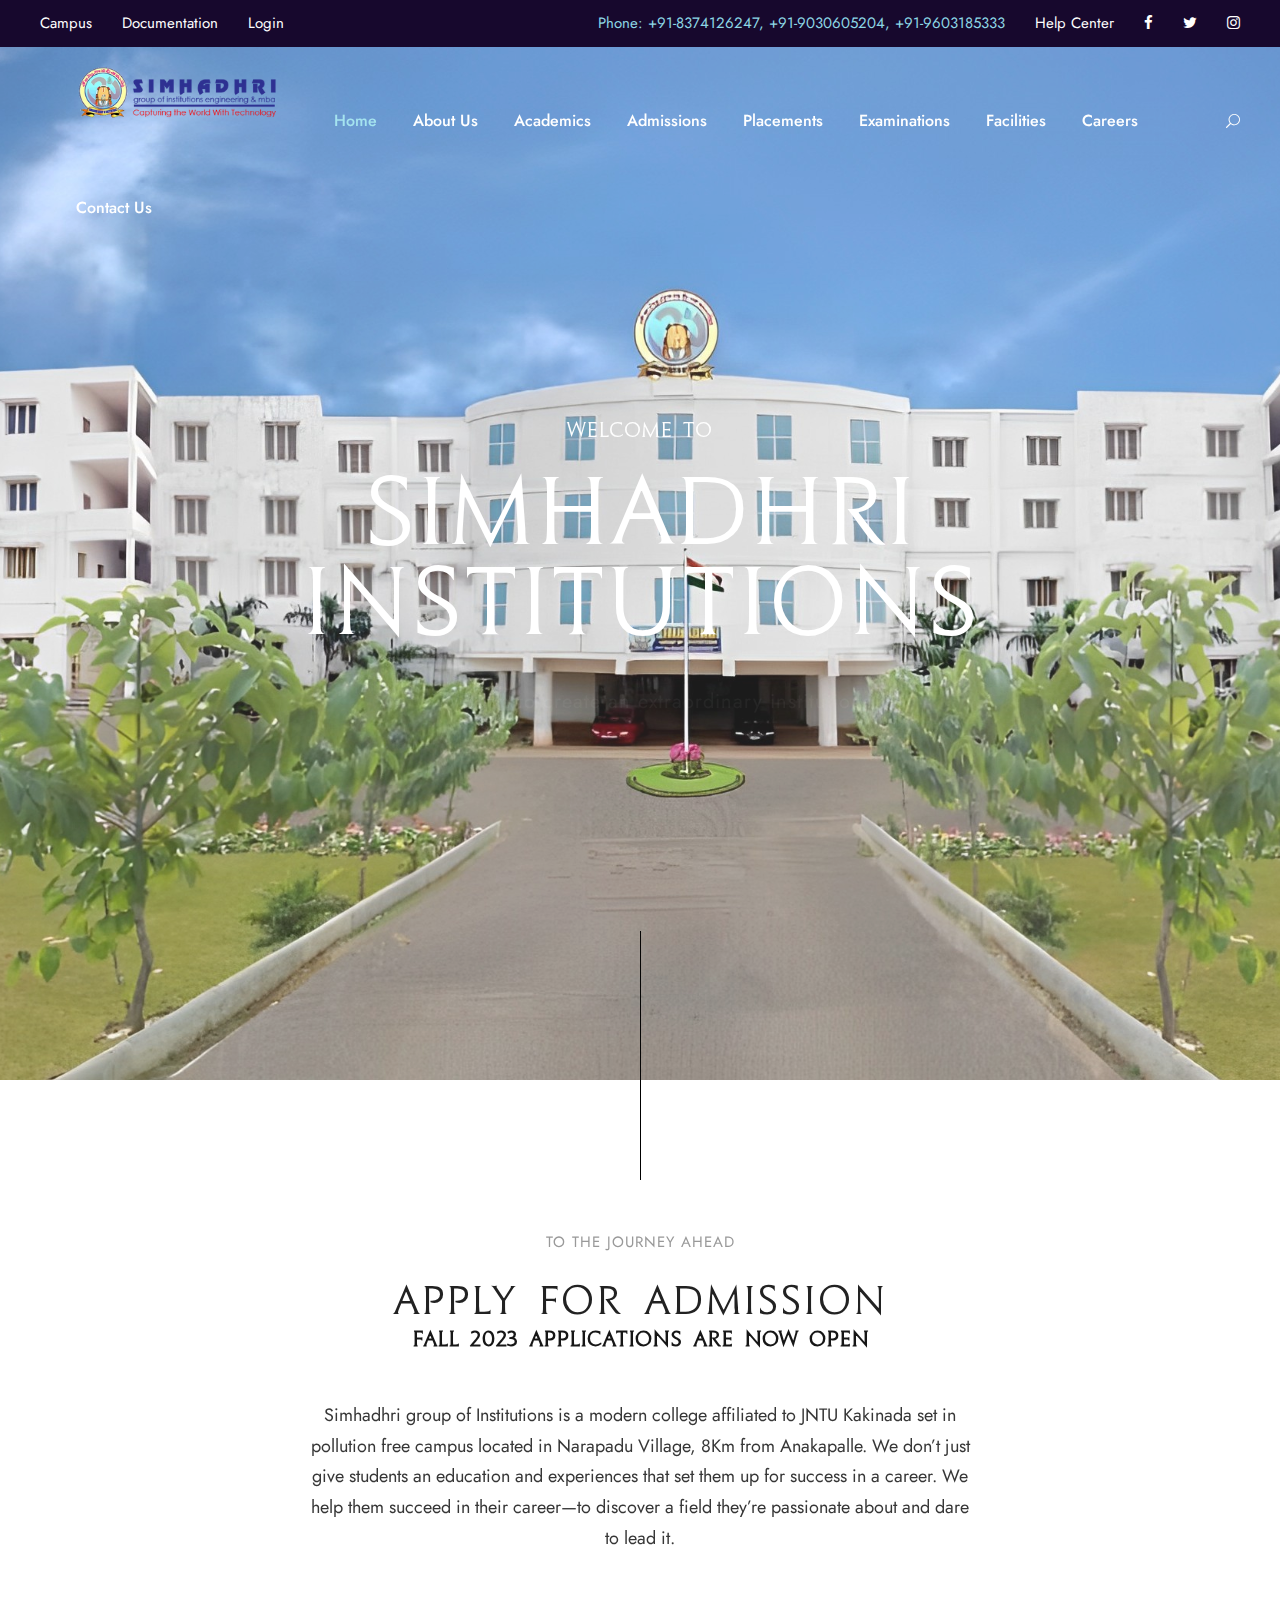
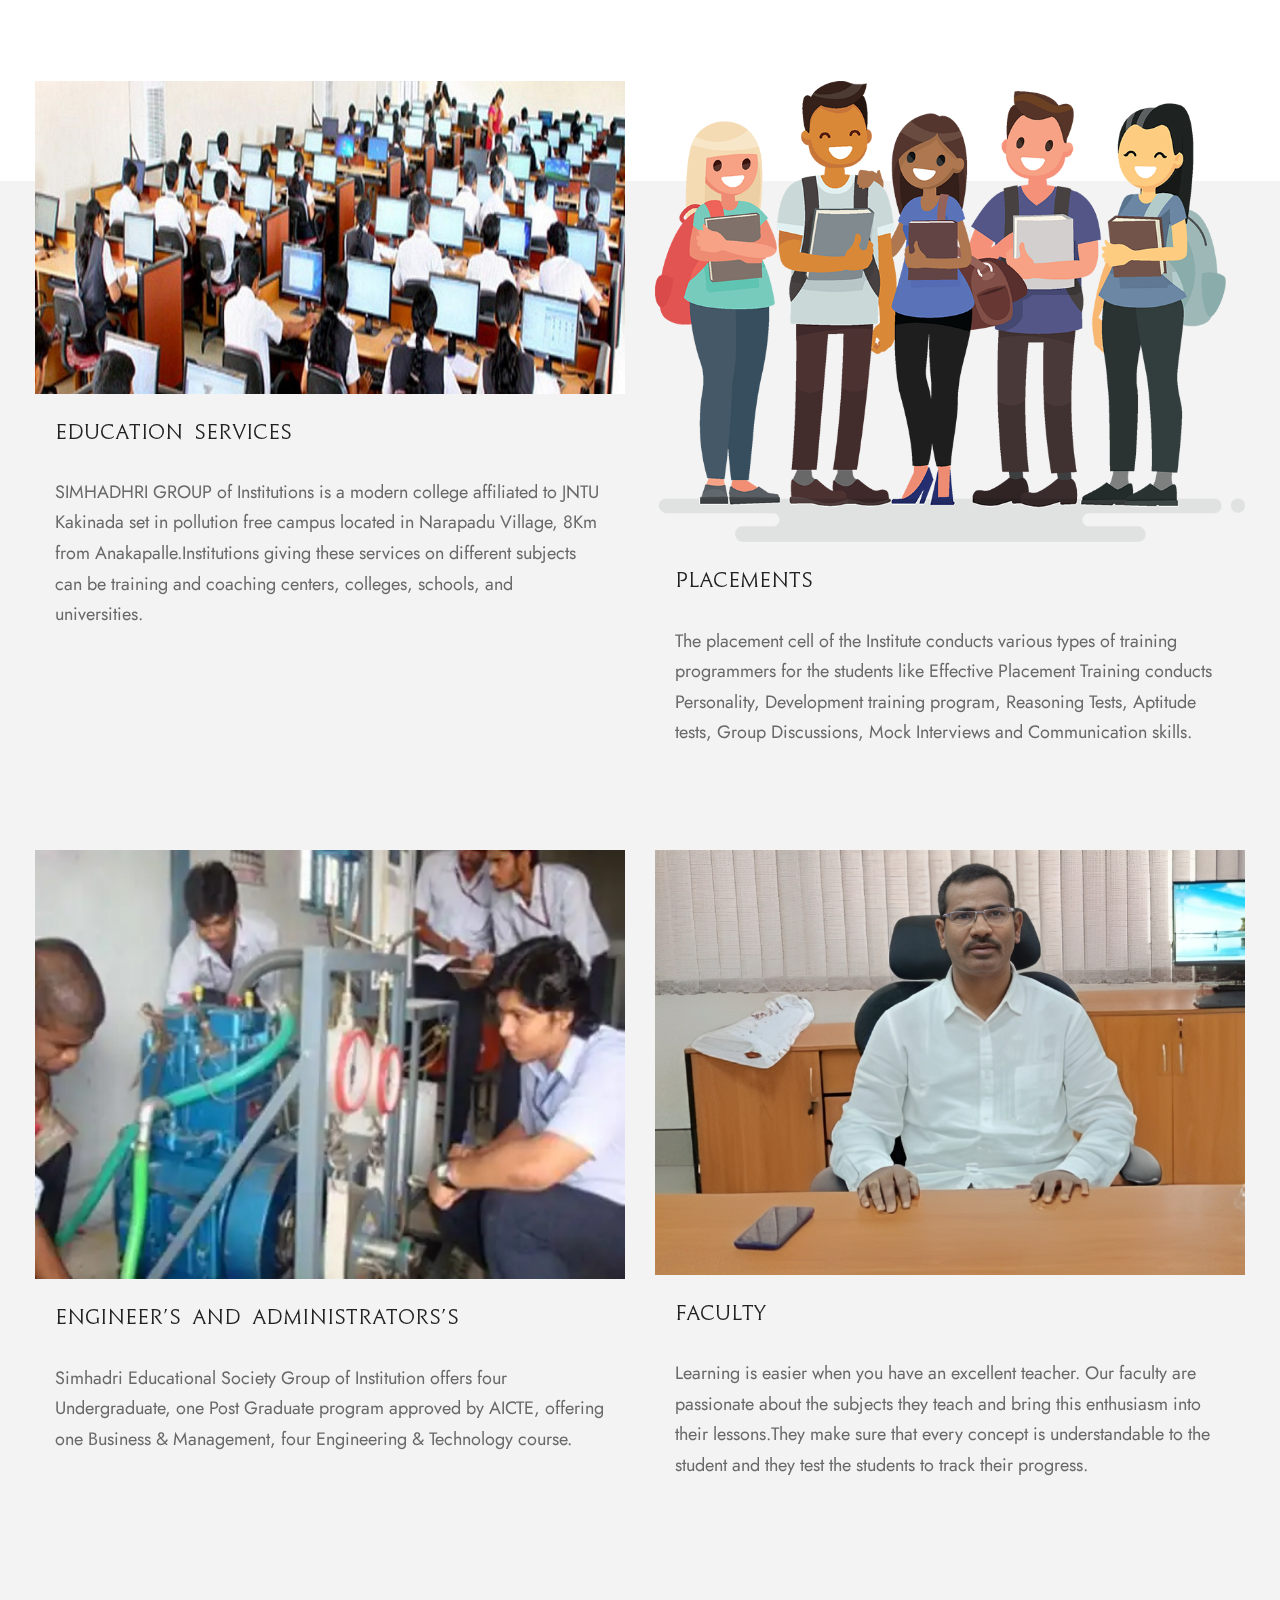
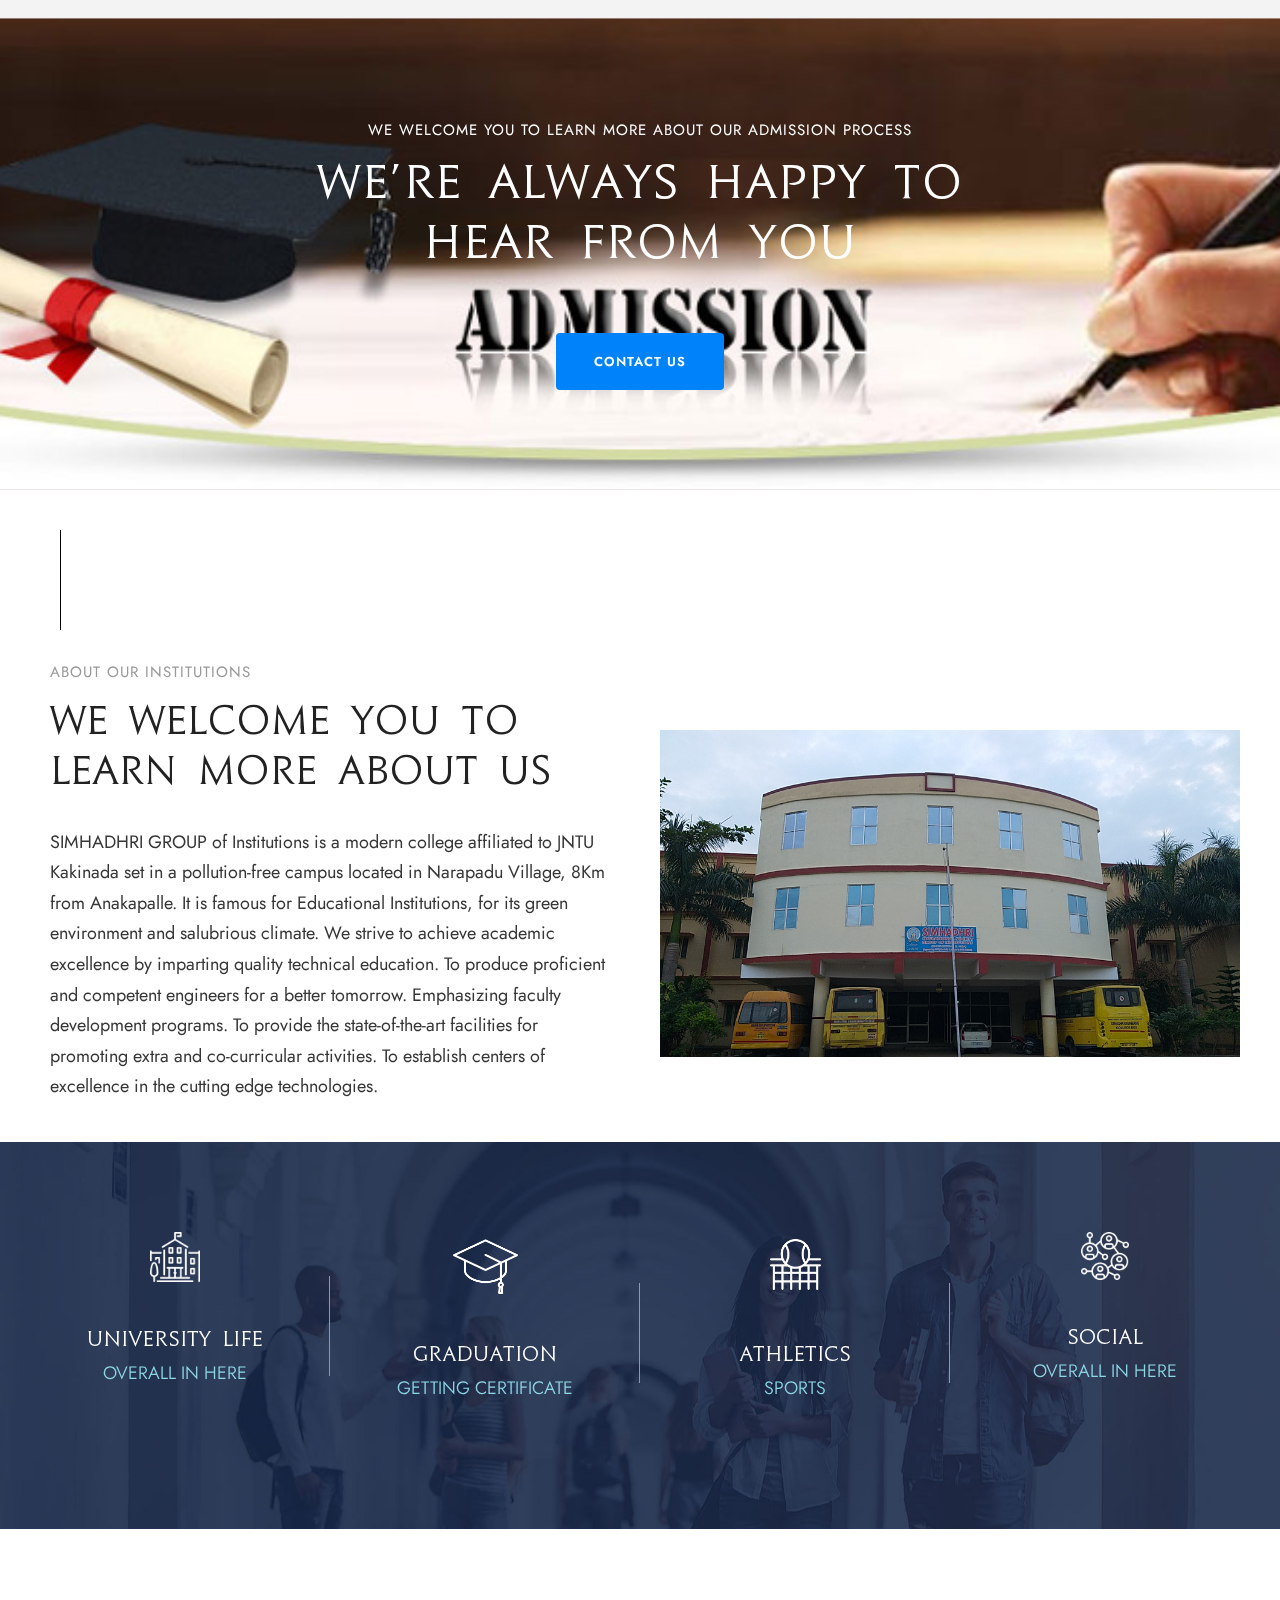
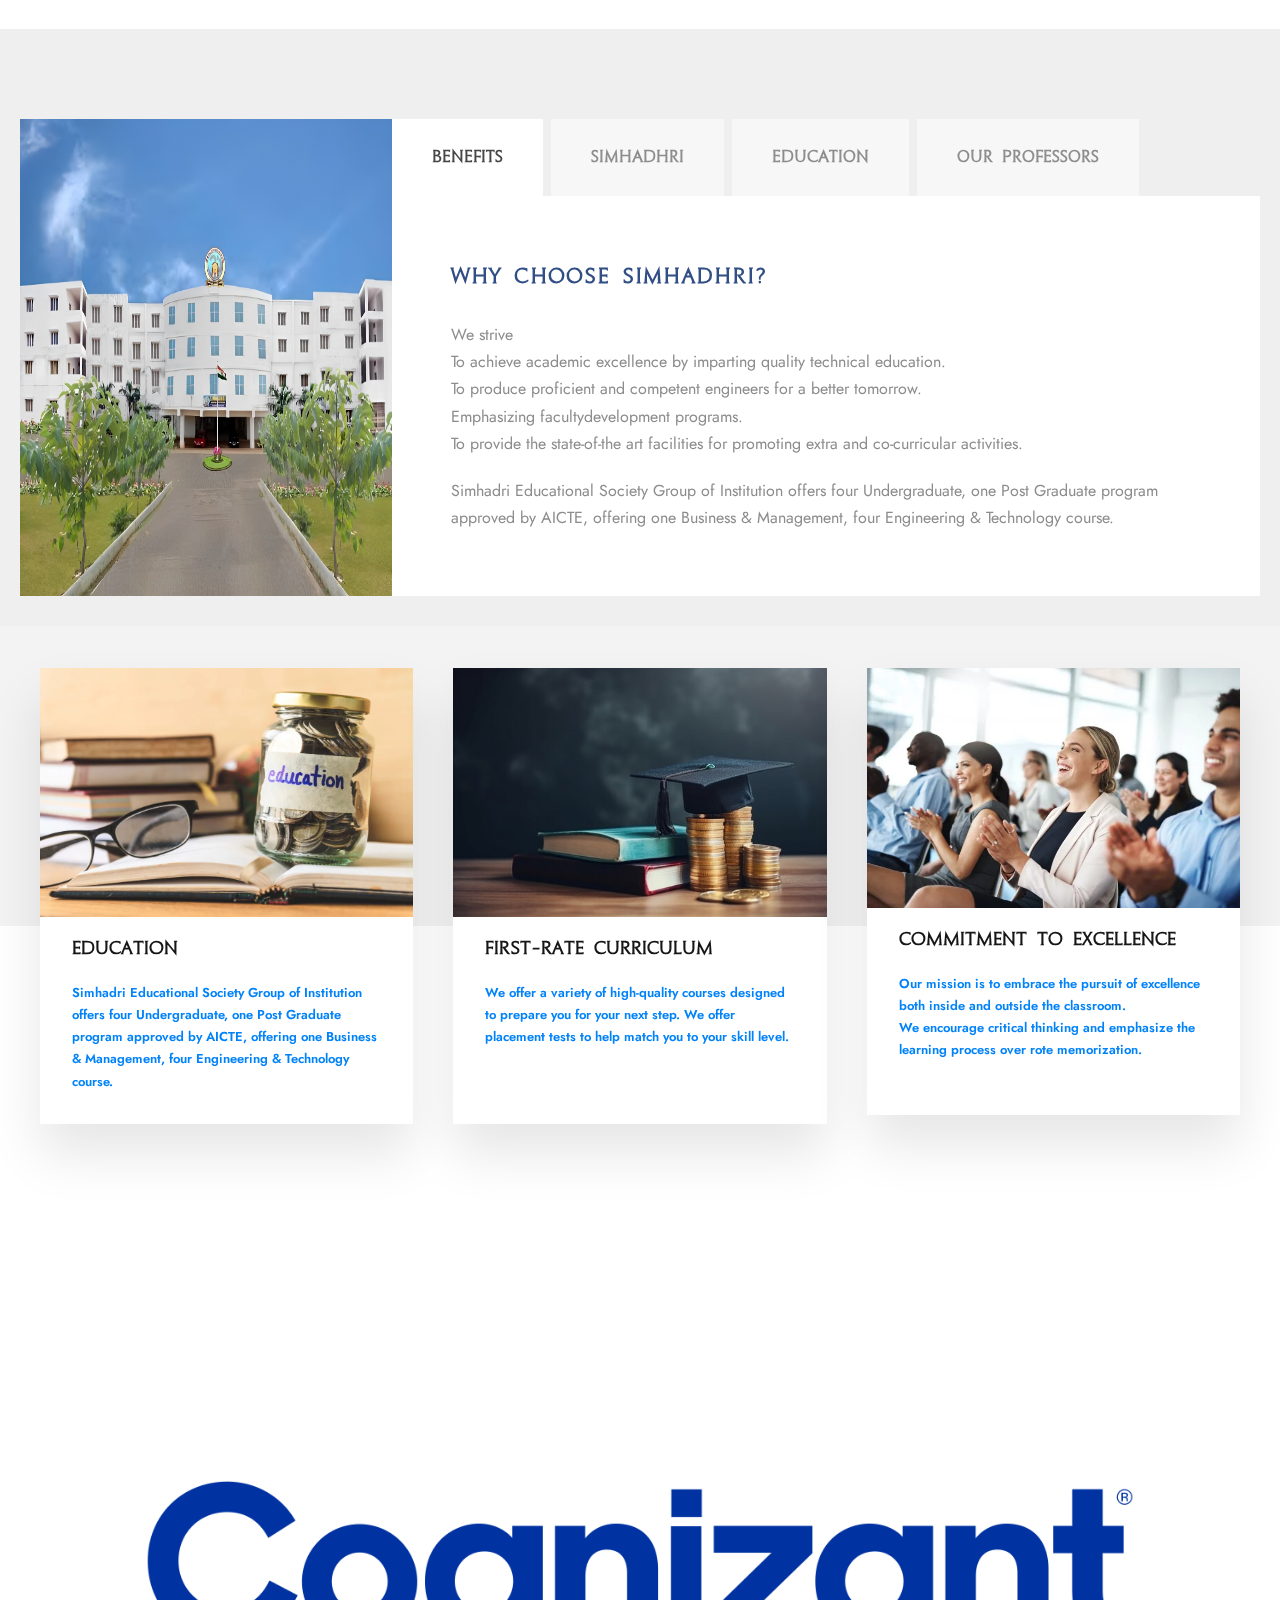
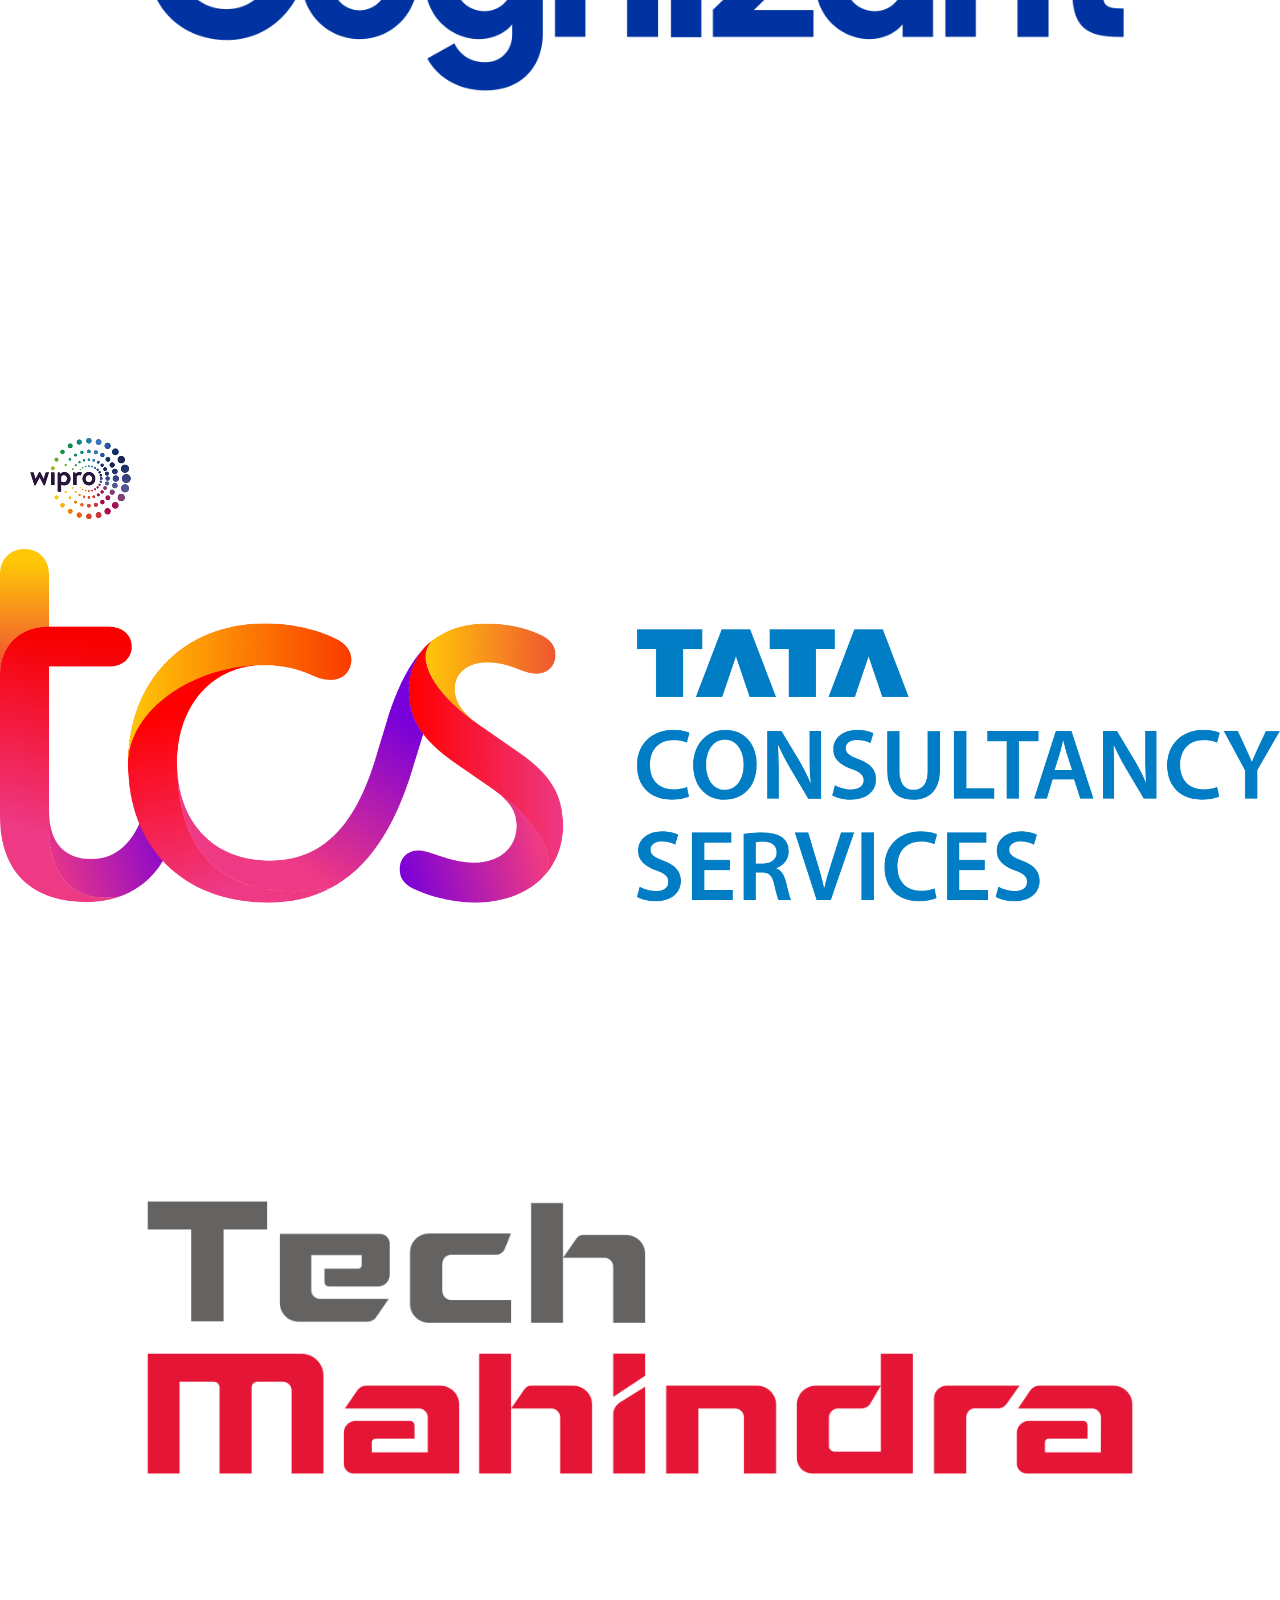
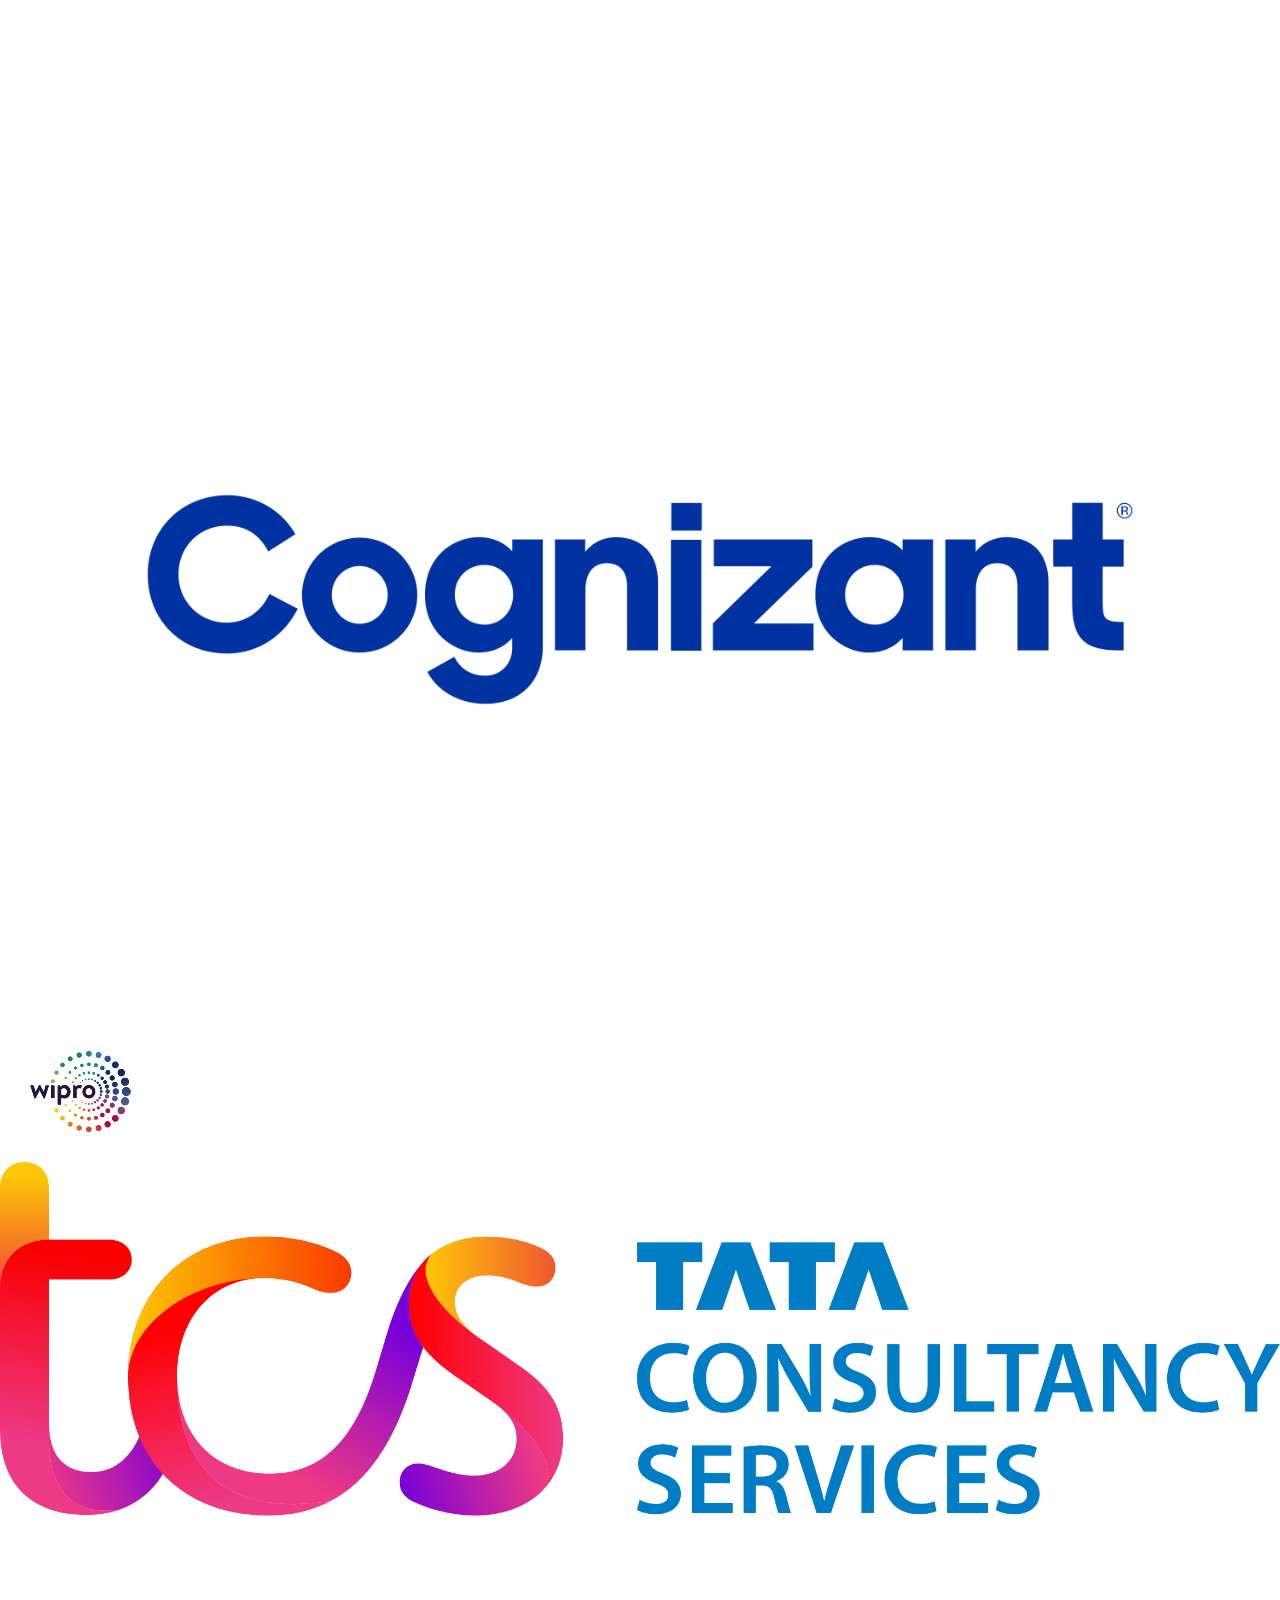
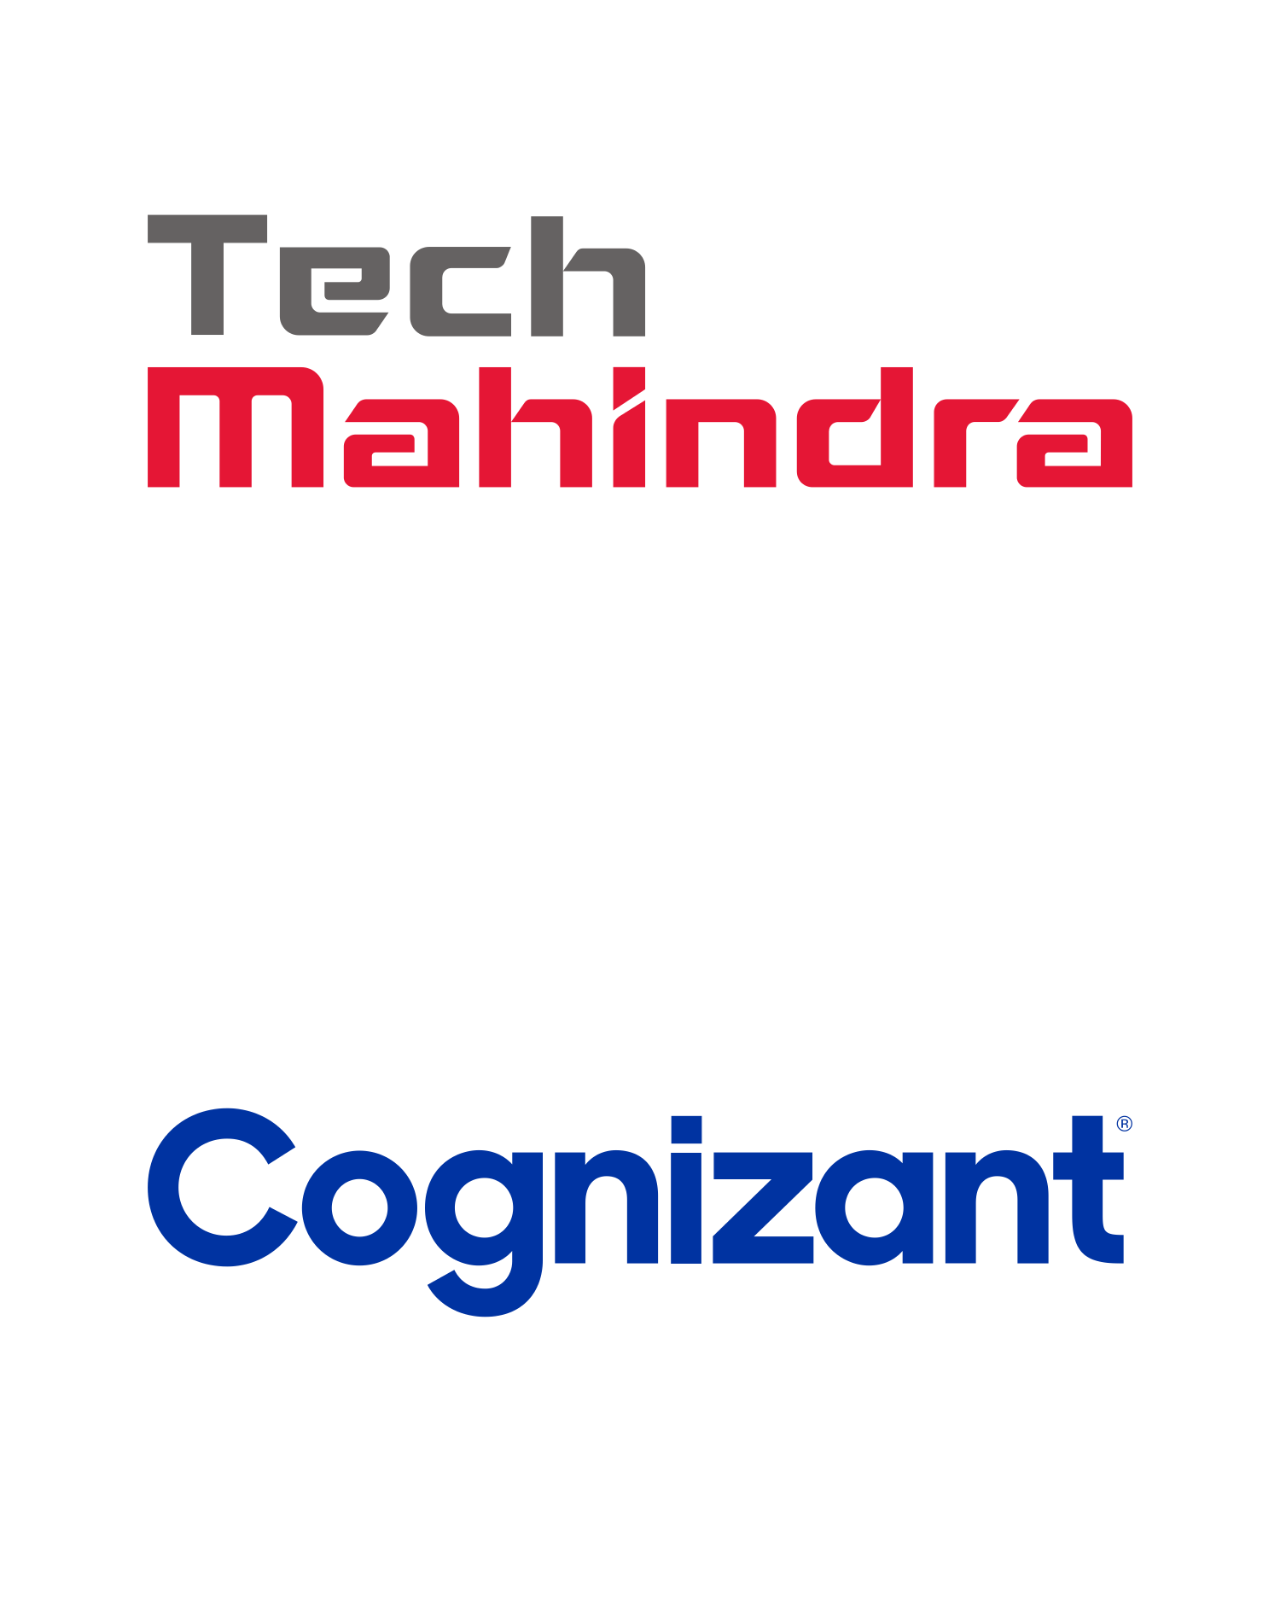
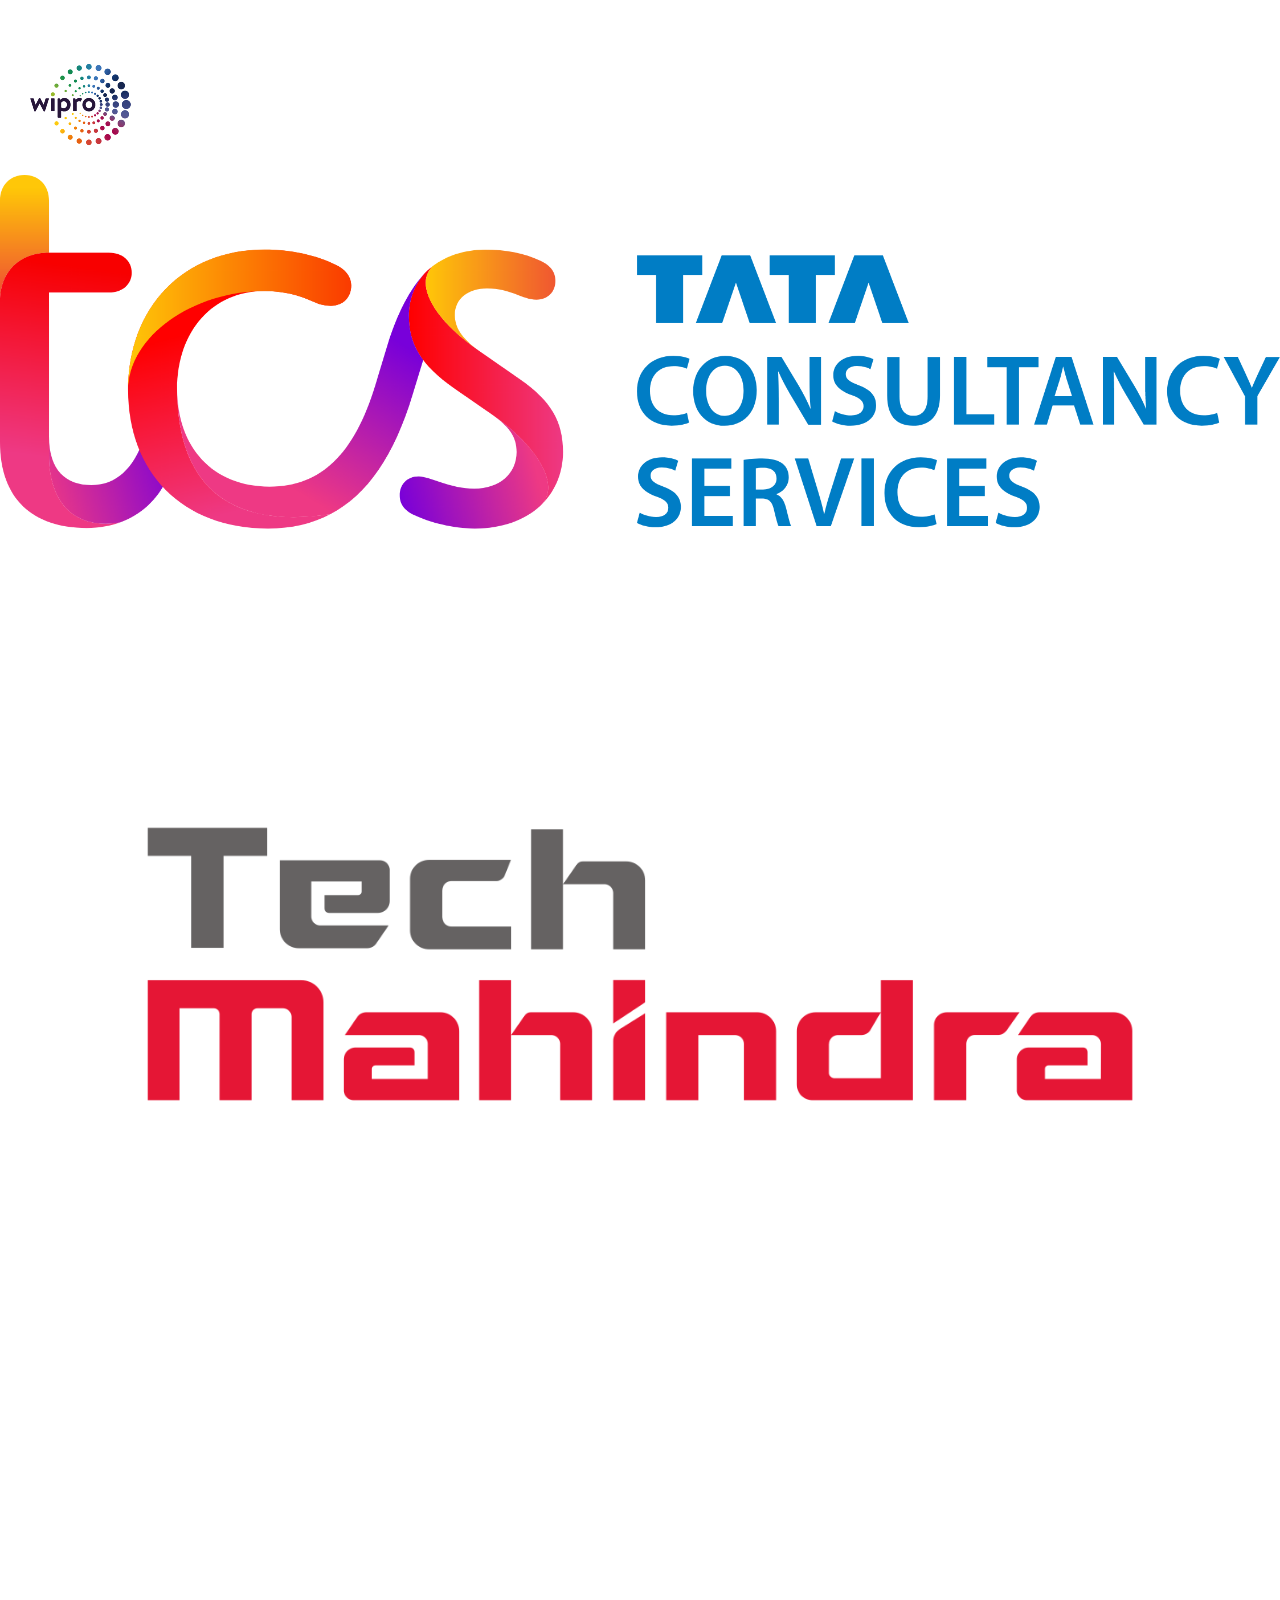
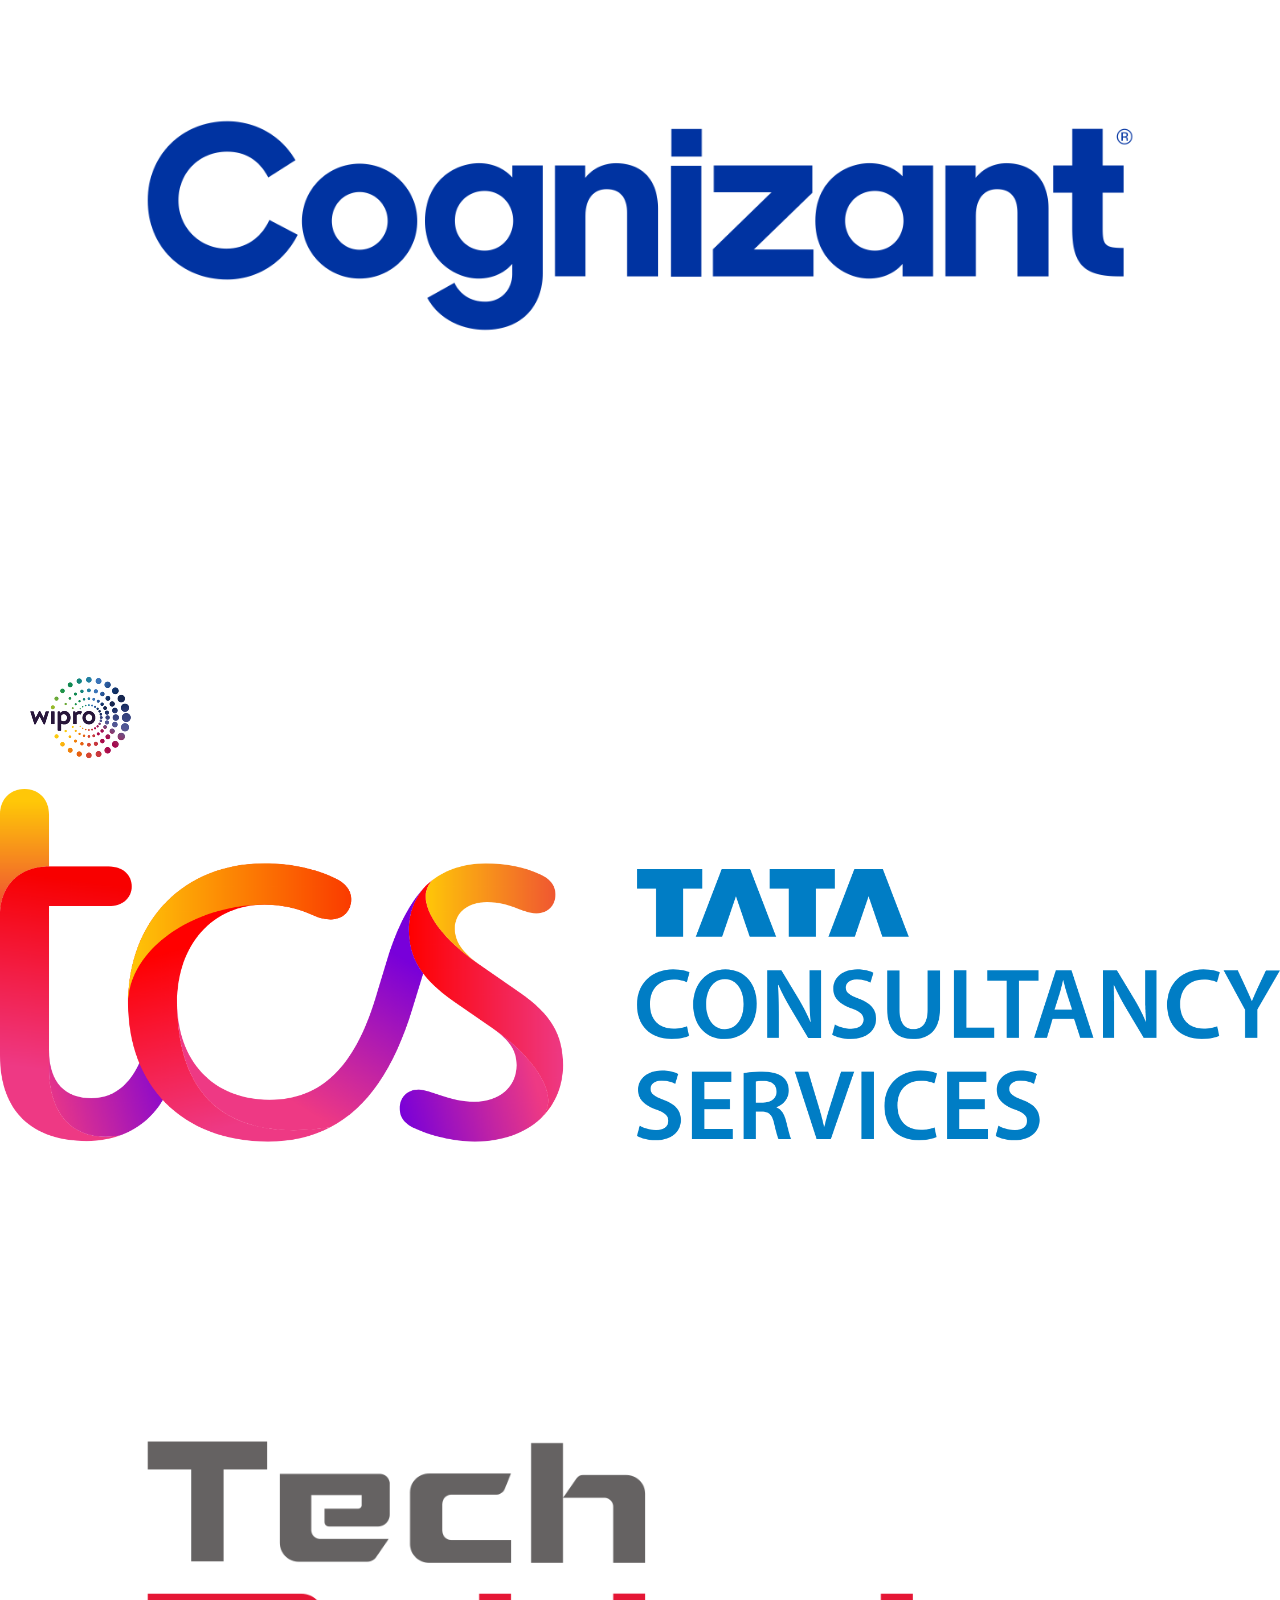
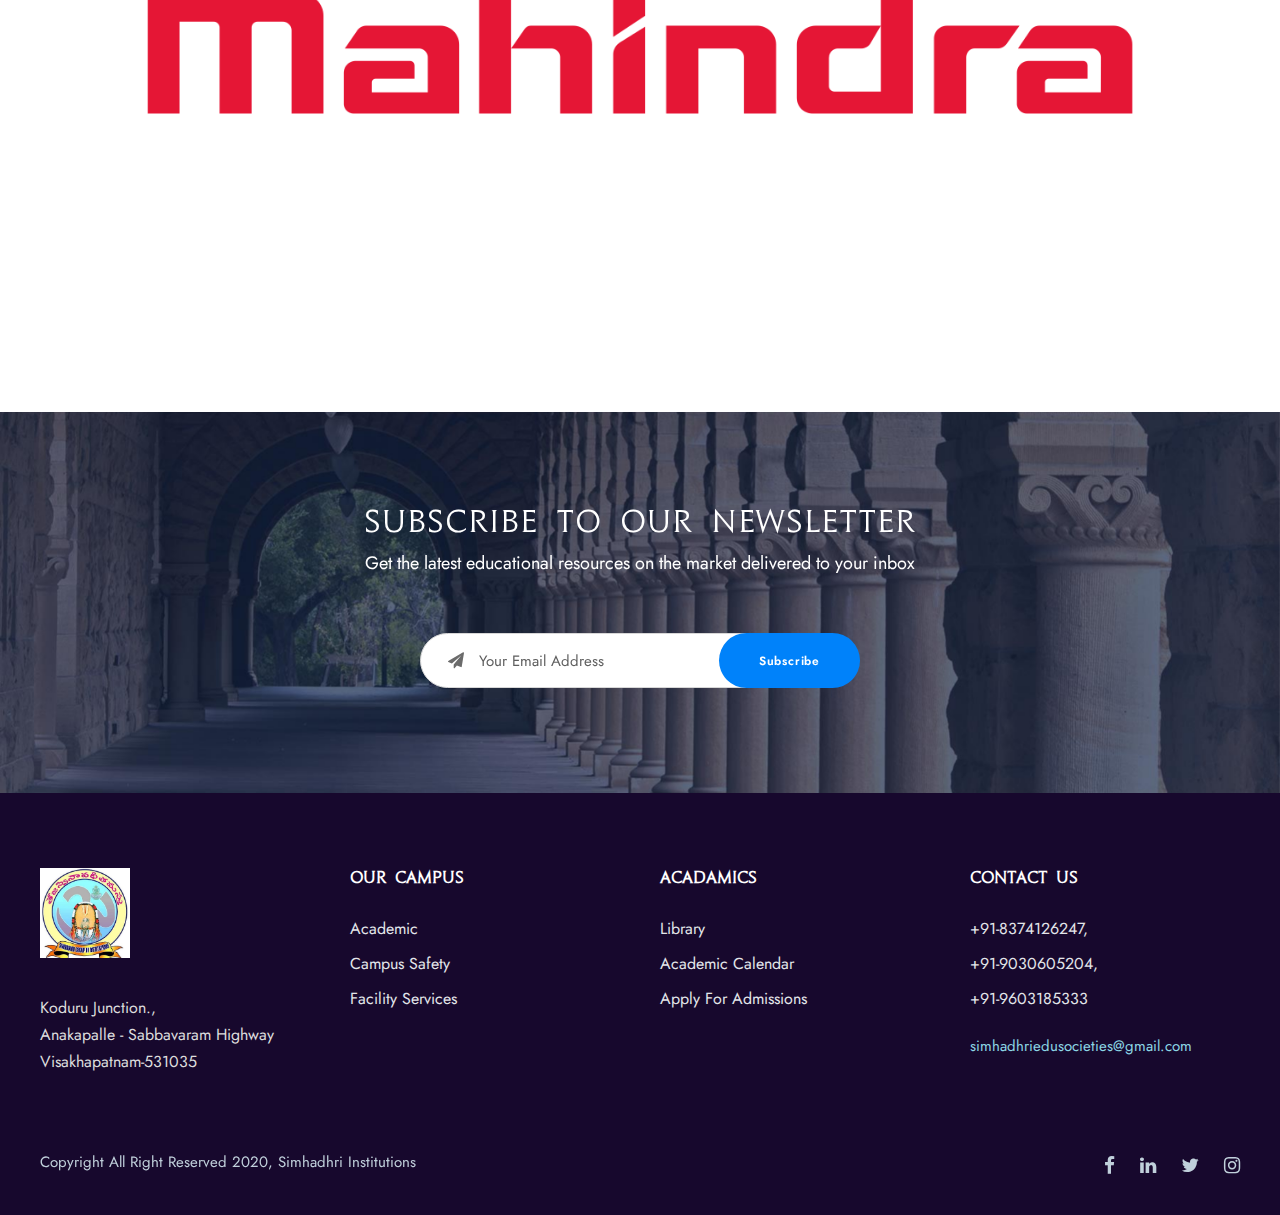
==== commit 38f9f177: "Add files via upload" ====
--- a/index.html
+++ b/index.html
@@ -7,7 +7,7 @@
 		<meta name="viewport" content="width=device-width, initial-scale=1" />
 		<link rel="icon" type="image/png" href="images\favicon-16x16.png" />
 		<title>Simhadhri Institutions</title>
-
+		<link rel="stylesheet" href="css/slide-css.css" />
 		<link
 			rel="stylesheet"
 			href="css/common-skeleton.min.css?"
@@ -1778,7 +1778,7 @@
 						</div>
 						<div
 							class="gdlr-core-pbf-wrapper"
-							style="padding: 100px 0px 40px 0px"
+							style="padding: 40px 0px"
 							id="gdlr-core-wrapper-3"
 						>
 							<div class="gdlr-core-pbf-background-wrap"></div>
@@ -1795,6 +1795,7 @@
 										<div
 											class="gdlr-core-pbf-column-content-margin gdlr-core-js"
 											data-sync-height="Kingster College height"
+											style="height: 572px"
 										>
 											<div
 												class="gdlr-core-pbf-background-wrap"
@@ -1809,7 +1810,7 @@
 													<div
 														class="gdlr-core-divider-item gdlr-core-divider-item-normal gdlr-core-item-pdlr gdlr-core-left-align gdlr-core-style-vertical"
 														style="
-															margin-bottom: 50px;
+															margin-bottom: 30px;
 														"
 													>
 														<div
@@ -1836,10 +1837,9 @@
 																text-transform: uppercase;
 																color: #999999;
 															"
-														>
-															About Our
-															Institutions
-														</span>
+															>About Our
+															Institutions</span
+														>
 														<div
 															class="gdlr-core-title-item-title-wrap clearfix"
 														>
@@ -1885,20 +1885,20 @@
 																college
 																affiliated to
 																JNTU Kakinada
-																set in pollution
-																free campus
-																located in
-																Narapadu
+																set in a
+																pollution-free
+																campus located
+																in Narapadu
 																Village, 8Km
 																from Anakapalle.
 																It is famous for
 																Educational
-																Institutions,for
-																its green
+																Institutions,
+																for its green
 																environment and
 																salubrious
-																climate We
-																strive To
+																climate. We
+																strive to
 																achieve academic
 																excellence by
 																imparting
@@ -1911,10 +1911,11 @@
 																engineers for a
 																better tomorrow.
 																Emphasizing
-																facultydevelopment
+																faculty
+																development
 																programs. To
 																provide the
-																state-of-the art
+																state-of-the-art
 																facilities for
 																promoting extra
 																and
@@ -1941,8 +1942,8 @@
 											style="
 												margin-top: 100px;
 												margin-bottom: 0px;
-												margin-left: -100px;
-												padding-top: 0px;
+												margin-left: 0px;
+												padding-top: 100px;
 												padding-bottom: 0px;
 											"
 										>
@@ -1970,9 +1971,13 @@
 															<img
 																src="images/040820190925.jpg"
 																alt=""
-																width="670"
-																height="760"
+																width="1920"
+																height="1080"
 																title="classroom"
+																style="
+																	display: inline-block;
+																	max-width: 100%;
+																"
 															/>
 														</div>
 													</div>
@@ -1983,6 +1988,7 @@
 								</div>
 							</div>
 						</div>
+
 						<div
 							class="gdlr-core-pbf-wrapper"
 							style="padding: 90px 0px 95px 0px"
@@ -2734,7 +2740,7 @@
 						</div>
 						<div
 							class="gdlr-core-pbf-wrapper"
-							style="padding: 100px 0px 450px 0px"
+							style="padding: 0px 0px 300px 0px"
 							id="gdlr-core-wrapper-6"
 						>
 							<div
@@ -2754,10 +2760,7 @@
 						</div>
 						<div
 							class="gdlr-core-pbf-wrapper"
-							style="
-								margin-top: -258px;
-								padding: 0px 0px 100px 0px;
-							"
+							style="margin-top: -258px; padding: 0px 0px"
 						>
 							<div class="gdlr-core-pbf-background-wrap"></div>
 							<div
@@ -3122,125 +3125,84 @@
 								</div>
 							</div>
 						</div>
-						<div
-							class="gdlr-core-pbf-wrapper"
-							style="padding: 0px 0px 0px 0px"
-						>
-							<div class="gdlr-core-pbf-background-wrap"></div>
-							<div
-								class="gdlr-core-pbf-wrapper-content gdlr-core-js"
-							>
-								<div
-									class="gdlr-core-pbf-wrapper-container clearfix gdlr-core-container"
-								>
-									<div
-										class="gdlr-core-pbf-column gdlr-core-column-60 gdlr-core-column-first"
-										id="gdlr-core-column-50996"
-									>
-										<div
-											class="gdlr-core-pbf-column-content-margin gdlr-core-js"
-											style="padding-bottom: 80px"
-										>
-											<div
-												class="gdlr-core-pbf-background-wrap"
-											></div>
-											<div
-												class="gdlr-core-pbf-column-content clearfix gdlr-core-js"
-											>
-												<div
-													class="gdlr-core-pbf-element"
-												>
-													<div
-														class="gdlr-core-gallery-item gdlr-core-item-pdb clearfix gdlr-core-gallery-item-style-grid"
-														style="
-															padding-bottom: 0px;
-														"
-													>
-														<div
-															class="gdlr-core-gallery-item-holder gdlr-core-js-2 clearfix"
-															data-layout="fitrows"
-														>
-															<div
-																class="gdlr-core-item-list gdlr-core-gallery-column gdlr-core-column-15 gdlr-core-column-first gdlr-core-item-pdlr gdlr-core-item-mgb"
-																style="
-																	margin-bottom: 0px;
-																"
-															>
-																<div
-																	class="gdlr-core-gallery-list gdlr-core-media-image"
-																>
-																	<img
-																		src="images/Cognizant-Logo.wine.png"
-																		alt=""
-																		width="500"
-																		height="203"
-																		title="items4"
-																	/>
-																</div>
-															</div>
-															<div
-																class="gdlr-core-item-list gdlr-core-gallery-column gdlr-core-column-15 gdlr-core-item-pdlr gdlr-core-item-mgb"
-																style="
-																	margin-bottom: 0px;
-																"
-															>
-																<div
-																	class="gdlr-core-gallery-list gdlr-core-media-image"
-																>
-																	<img
-																		src="images/pngwing.com.png"
-																		alt=""
-																		width="500"
-																		height="203"
-																		title="items3"
-																	/>
-																</div>
-															</div>
-															<div
-																class="gdlr-core-item-list gdlr-core-gallery-column gdlr-core-column-15 gdlr-core-item-pdlr gdlr-core-item-mgb"
-																style="
-																	margin-bottom: 0px;
-																"
-															>
-																<div
-																	class="gdlr-core-gallery-list gdlr-core-media-image"
-																>
-																	<img
-																		src="images/TCS.NS.png"
-																		alt=""
-																		width="500"
-																		height="203"
-																		title="items2"
-																		style="
-																			margin-top: 44px;
-																		"
-																	/>
-																</div>
-															</div>
-															<div
-																class="gdlr-core-item-list gdlr-core-gallery-column gdlr-core-column-15 gdlr-core-item-pdlr gdlr-core-item-mgb"
-																style="
-																	margin-bottom: 0px;
-																"
-															>
-																<div
-																	class="gdlr-core-gallery-list gdlr-core-media-image"
-																>
-																	<img
-																		src="images/Tech_Mahindra-Logo.wine.png"
-																		alt=""
-																		width="500"
-																		height="203"
-																		title="items1"
-																	/>
-																</div>
-															</div>
-														</div>
-													</div>
-												</div>
-											</div>
-										</div>
-									</div>
+
+						<div class="slider">
+							<div class="slide-track-1">
+								<div class="slide">
+									<img
+										src="images/Cognizant-Logo.wine.png"
+										alt=""
+									/>
+								</div>
+								<div class="slide">
+									<img src="images/pngwing.com.png" alt="" />
+								</div>
+
+								<div class="slide">
+									<img src="images/TCS.NS.png" alt="" />
+								</div>
+								<div class="slide">
+									<img
+										src="images/Tech_Mahindra-Logo.wine.png"
+										alt=""
+									/>
+								</div>
+								<div class="slide">
+									<img
+										src="images/Cognizant-Logo.wine.png"
+										alt=""
+									/>
+								</div>
+								<div class="slide">
+									<img src="images/pngwing.com.png" alt="" />
+								</div>
+
+								<div class="slide">
+									<img src="images/TCS.NS.png" alt="" />
+								</div>
+								<div class="slide">
+									<img
+										src="images/Tech_Mahindra-Logo.wine.png"
+										alt=""
+									/>
+								</div>
+								<div class="slide">
+									<img
+										src="images/Cognizant-Logo.wine.png"
+										alt=""
+									/>
+								</div>
+								<div class="slide">
+									<img src="images/pngwing.com.png" alt="" />
+								</div>
+
+								<div class="slide">
+									<img src="images/TCS.NS.png" alt="" />
+								</div>
+								<div class="slide">
+									<img
+										src="images/Tech_Mahindra-Logo.wine.png"
+										alt=""
+									/>
+								</div>
+								<div class="slide">
+									<img
+										src="images/Cognizant-Logo.wine.png"
+										alt=""
+									/>
+								</div>
+								<div class="slide">
+									<img src="images/pngwing.com.png" alt="" />
+								</div>
+
+								<div class="slide">
+									<img src="images/TCS.NS.png" alt="" />
+								</div>
+								<div class="slide">
+									<img
+										src="images/Tech_Mahindra-Logo.wine.png"
+										alt=""
+									/>
 								</div>
 							</div>
 						</div>
--- a/plugins/revslider/public/assets/css/rs6.css
+++ b/plugins/revslider/public/assets/css/rs6.css
@@ -0,0 +1,3528 @@
+/*-----------------------------------------------------------------------------
+
+-	Revolution Slider 6.0 Default Style Settings -
+
+Screen Stylesheet
+
+version:   	6.2.8
+date:      	24/06/19
+author:		themepunch
+email:     	info@themepunch.com
+website:   	http://www.themepunch.com
+-----------------------------------------------------------------------------*/
+
+/* FIX FOR WORDPRESS's CRAZY <p> TAG ANOMALY */
+
+.rs-p-wp-fix {
+    display: none !important;
+    margin: 0 !important;
+    height: 0px !important;
+}
+
+/* NEW Z-INDEX FIX*/
+
+.wp-block-themepunch-revslider {
+    position: relative
+}
+
+#debungcontrolls {
+    z-index: 100000;
+    position: fixed;
+    bottom: 0px;
+    width: 100%;
+    height: auto;
+    background: rgba(0, 0, 0, 0.6);
+    padding: 10px;
+    box-sizing: border-box;
+}
+
+rs-debug {
+    z-index: 100000;
+    position: fixed;
+    top: 0px;
+    width: 300px;
+    height: 300px;
+    background: rgba(0, 0, 0, 0.6);
+    padding: 10px;
+    box-sizing: border-box;
+    color: #fff;
+    font-size: 10px;
+    line-height: 13px;
+    overflow: scroll;
+}
+
+/* MODAL BASICS */
+
+rs-modal {
+    position: fixed !important;
+    z-index: 9999999 !important;
+    pointer-events: none !important;
+}
+
+rs-modal.rs-modal-auto {
+    top: auto;
+    bottom: auto;
+    left: auto;
+    right: auto;
+}
+
+rs-modal.rs-modal-fullwidth,
+rs-modal.rs-modal-fullscreen {
+    top: 0px;
+    left: 0px;
+    width: 100%;
+    height: 100%;
+}
+
+rs-modal rs-fullwidth-wrap {
+    position: absolute;
+    top: 0px;
+    left: 0px;
+    height: 100%;
+}
+
+rs-module-wrap.rs-modal {
+    display: none;
+    max-height: 100% !important;
+    overflow: auto !important;
+    pointer-events: auto !important;
+}
+
+rs-module-wrap.hideallscrollbars.rs-modal {
+    overflow: hidden !important;
+    max-width: 100% !important
+}
+
+rs-modal-cover {
+    width: 100%;
+    height: 100%;
+    z-index: 0;
+    background: transparent;
+    position: absolute;
+    top: 0px;
+    left: 0px;
+    cursor: pointer;
+    pointer-events: auto
+}
+
+body>rs-modal-cover {
+    position: fixed;
+    z-index: 9999995 !important;
+}
+
+rs-sbg-px {
+    pointer-events: none
+}
+
+.rs-forcehidden * {
+    visibility: hidden !important;
+}
+
+/*rs-modal rs-fullwidth-wrap rs-module-wrap { transform: translateY(-50%) !important; top: 50% !important; }*/
+
+.rs_splitted_lines {
+    display: block;
+    white-space: nowrap !important
+}
+
+.debugtimeline {
+    width: 100%;
+    height: 10px;
+    position: relative;
+    display: block;
+    margin-bottom: 3px;
+    display: none;
+    white-space: nowrap;
+    box-sizing: border-box;
+}
+
+.debugtimeline:hover {
+    height: 15px;
+}
+
+.the_timeline_tester {
+    background: #e74c3c;
+    position: absolute;
+    top: 0px;
+    left: 0px;
+    height: 100%;
+    width: 0;
+}
+
+.rs-go-fullscreen {
+    position: fixed !important;
+    width: 100% !important;
+    height: 100% !important;
+    top: 0px !important;
+    left: 0px !important;
+    z-index: 9999999 !important;
+    background: #ffffff;
+}
+
+.debugtimeline.tl_slide .the_timeline_tester {
+    background: #f39c12;
+}
+
+.debugtimeline.tl_frame .the_timeline_tester {
+    background: #3498db;
+}
+
+.debugtimline_txt {
+    color: #fff;
+    font-weight: 400;
+    font-size: 7px;
+    position: absolute;
+    left: 10px;
+    top: 0px;
+    white-space: nowrap;
+    line-height: 10px;
+}
+
+.rtl {
+    direction: rtl;
+}
+
+@font-face {
+    font-family: 'revicons';
+    src: url('../fonts/revicons/revicons90c6.eot?5510888');
+    src: url('../fonts/revicons/revicons90c6.eot?5510888#iefix') format('embedded-opentype'), url('../fonts/revicons/revicons90c6.woff?5510888') format('woff'), url('../fonts/revicons/revicons90c6.ttf?5510888') format('truetype'), url('../fonts/revicons/revicons90c6.svg?5510888#revicons') format('svg');
+    font-weight: normal;
+    font-style: normal;
+}
+
+[class^="revicon-"]:before,
+[class*=" revicon-"]:before {
+    font-family: "revicons";
+    font-style: normal;
+    font-weight: normal;
+    speak: none;
+    display: inline-block;
+    text-decoration: inherit;
+    width: 1em;
+    margin-right: .2em;
+    text-align: center;
+    /* For safety - reset parent styles, that can break glyph codes*/
+    font-variant: normal;
+    text-transform: none;
+    /* fix buttons height, for twitter bootstrap */
+    line-height: 1em;
+    /* Animation center compensation - margins should be symmetric */
+    /* remove if not needed */
+    margin-left: .2em;
+    /* you can be more comfortable with increased icons size */
+    /* font-size: 120%; */
+    /* Uncomment for 3D effect */
+    /* text-shadow: 1px 1px 1px rgba(127, 127, 127, 0.3); */
+}
+
+rs-module i[class^="fa-"],
+rs-module i[class*=" fa-"],
+.rb-modal-wrapper i[class^="fa-"],
+.rb-modal-wrapper i[class*=" fa-"],
+#waitaminute i[class^="fa-"],
+#waitaminute i[class*=" fa-"],
+#objectlibrary i[class^="fa-"],
+#objectlibrary i[class*=" fa-"],
+#rs_overview i[class^="fa-"],
+#rs_overview i[class*=" fa-"],
+#rs_overview_menu i[class^="fa-"],
+#rs_overview_menu i[class*=" fa-"],
+#builderView i[class^="fa-"],
+#builderView i[class*=" fa-"] {
+    display: inline-block;
+    font: normal normal normal 14px/1 FontAwesome;
+    font-size: inherit;
+    text-rendering: auto;
+    -webkit-font-smoothing: antialiased;
+    -moz-osx-font-smoothing: grayscale;
+}
+
+rs-module [class^="fa-"]:before,
+rs-module [class*=" fa-"]:before,
+.rb-modal-wrapper [class^="fa-"]:before,
+.rb-modal-wrapper [class*=" fa-"]:before,
+#rs_overview [class^="fa-"]:before,
+#rs_overview [class*=" fa-"]:before,
+#objectlibrary [class^="fa-"]:before,
+#objectlibrary [class*=" fa-"]:before,
+#waitaminute [class^="fa-"]:before,
+#waitaminute [class*=" fa-"]:before,
+#rs_overview_menu [class^="fa-"]:before,
+#rs_overview_menu [class*=" fa-"]:before,
+#builderView [class^="fa-"]:before,
+#builderView [class*=" fa-"]:before {
+    font-family: FontAwesome;
+    font-style: normal;
+    font-weight: 400;
+    speak: none;
+    display: inline-block;
+    text-decoration: inherit;
+    width: auto;
+    margin-right: 0;
+    text-align: center;
+    font-variant: normal;
+    text-transform: none;
+    line-height: inherit;
+    margin-left: 0;
+}
+
+rs-module .sr-only,
+#objectlibrary .sr-only,
+#waitaminute .sr-only,
+#rs_overview .sr-only,
+#rs_overview_menu .sr-only,
+.rb-modal-wrapper .sr-only,
+#builderView .sr-only {
+    position: absolute;
+    width: 1px;
+    height: 1px;
+    padding: 0;
+    margin: -1px;
+    overflow: hidden;
+    clip: rect(0, 0, 0, 0);
+    border: 0;
+}
+
+rs-module .sr-only-focusable:active,
+rs-module .sr-only-focusable:focus,
+#waitaminute .sr-only-focusable:active,
+#waitaminute .sr-only-focusable:focus,
+#objectlibrary .sr-only-focusable:active,
+#objectlibrary .sr-only-focusable:focus,
+#rs_overview .sr-only-focusable:active,
+#rs_overview .sr-only-focusable:focus,
+#rs_overview_menu .sr-only-focusable:active,
+#rs_overview_menu .sr-only-focusable:focus,
+.rb-modal-wrapper .sr-only-focusable:active,
+.rb-modal-wrapper .sr-only-focusable:focus,
+#builderView .sr-only-focusable:active,
+#builderView .sr-only-focusable:focus {
+    position: static;
+    width: auto;
+    height: auto;
+    margin: 0;
+    overflow: visible;
+    clip: auto;
+}
+
+.revicon-search-1:before {
+    content: '\e802';
+}
+
+/* '' */
+
+.revicon-pencil-1:before {
+    content: '\e831';
+}
+
+/* '' */
+
+.revicon-picture-1:before {
+    content: '\e803';
+}
+
+/* '' */
+
+.revicon-cancel:before {
+    content: '\e80a';
+}
+
+/* '' */
+
+.revicon-info-circled:before {
+    content: '\e80f';
+}
+
+/* '' */
+
+.revicon-trash:before {
+    content: '\e801';
+}
+
+/* '' */
+
+.revicon-left-dir:before {
+    content: '\e817';
+}
+
+/* '' */
+
+.revicon-right-dir:before {
+    content: '\e818';
+}
+
+/* '' */
+
+.revicon-down-open:before {
+    content: '\e83b';
+}
+
+/* '' */
+
+.revicon-left-open:before {
+    content: '\e819';
+}
+
+/* '' */
+
+.revicon-right-open:before {
+    content: '\e81a';
+}
+
+/* '' */
+
+.revicon-angle-left:before {
+    content: '\e820';
+}
+
+/* '' */
+
+.revicon-angle-right:before {
+    content: '\e81d';
+}
+
+/* '' */
+
+.revicon-left-big:before {
+    content: '\e81f';
+}
+
+/* '' */
+
+.revicon-right-big:before {
+    content: '\e81e';
+}
+
+/* '' */
+
+.revicon-magic:before {
+    content: '\e807';
+}
+
+/* '' */
+
+.revicon-picture:before {
+    content: '\e800';
+}
+
+/* '' */
+
+.revicon-export:before {
+    content: '\e80b';
+}
+
+/* '' */
+
+.revicon-cog:before {
+    content: '\e832';
+}
+
+/* '' */
+
+.revicon-login:before {
+    content: '\e833';
+}
+
+/* '' */
+
+.revicon-logout:before {
+    content: '\e834';
+}
+
+/* '' */
+
+.revicon-video:before {
+    content: '\e805';
+}
+
+/* '' */
+
+.revicon-arrow-combo:before {
+    content: '\e827';
+}
+
+/* '' */
+
+.revicon-left-open-1:before {
+    content: '\e82a';
+}
+
+/* '' */
+
+.revicon-right-open-1:before {
+    content: '\e82b';
+}
+
+/* '' */
+
+.revicon-left-open-mini:before {
+    content: '\e822';
+}
+
+/* '' */
+
+.revicon-right-open-mini:before {
+    content: '\e823';
+}
+
+/* '' */
+
+.revicon-left-open-big:before {
+    content: '\e824';
+}
+
+/* '' */
+
+.revicon-right-open-big:before {
+    content: '\e825';
+}
+
+/* '' */
+
+.revicon-left:before {
+    content: '\e836';
+}
+
+/* '' */
+
+.revicon-right:before {
+    content: '\e826';
+}
+
+/* '' */
+
+.revicon-ccw:before {
+    content: '\e808';
+}
+
+/* '' */
+
+.revicon-arrows-ccw:before {
+    content: '\e806';
+}
+
+/* '' */
+
+.revicon-palette:before {
+    content: '\e829';
+}
+
+/* '' */
+
+.revicon-list-add:before {
+    content: '\e80c';
+}
+
+/* '' */
+
+.revicon-doc:before {
+    content: '\e809';
+}
+
+/* '' */
+
+.revicon-left-open-outline:before {
+    content: '\e82e';
+}
+
+/* '' */
+
+.revicon-left-open-2:before {
+    content: '\e82c';
+}
+
+/* '' */
+
+.revicon-right-open-outline:before {
+    content: '\e82f';
+}
+
+/* '' */
+
+.revicon-right-open-2:before {
+    content: '\e82d';
+}
+
+/* '' */
+
+.revicon-equalizer:before {
+    content: '\e83a';
+}
+
+/* '' */
+
+.revicon-layers-alt:before {
+    content: '\e804';
+}
+
+/* '' */
+
+.revicon-popup:before {
+    content: '\e828';
+}
+
+/* '' */
+
+/******************************
+	-	BASIC STYLES		-
+******************************/
+
+.tp-fullwidth-forcer {
+    z-index: 0;
+    pointer-events: none
+}
+
+rs-module-wrap {
+    visibility: hidden
+}
+
+rs-module-wrap,
+rs-module-wrap * {
+    box-sizing: border-box;
+    -webkit-tap-highlight-color: rgba(0, 0, 0, 0);
+}
+
+rs-module-wrap {
+    position: relative;
+    z-index: 1;
+    width: 100%;
+    display: block;
+}
+
+.rs-fixedscrollon rs-module-wrap {
+    position: fixed !important;
+    top: 0px !important;
+    z-index: 1000;
+    left: 0 !important;
+}
+
+.rs-stickyscrollon rs-module-wrap {
+    position: sticky !important;
+    top: 0px;
+    z-index: 1000;
+}
+
+.rs-stickyscrollon {
+    overflow: visible !important;
+}
+
+rs-fw-forcer {
+    display: block;
+    width: 100%;
+    pointer-events: none;
+}
+
+rs-module {
+    position: relative;
+    overflow: hidden;
+    display: block;
+}
+
+rs-module.disableVerticalScroll {
+    -ms-touch-action: pan-x;
+    touch-action: pan-x;
+}
+
+/*rs-carousel-wrap,*/
+
+rs-pzimg-wrap,
+rs-sbg-effectwrap,
+rs-sbg {
+    display: block;
+    pointer-events: none
+}
+
+rs-sbg-effectwrap {
+    position: absolute;
+    top: 0px;
+    left: 0px;
+    width: 100%;
+    height: 100%
+}
+
+rs-sbg-px,
+rs-sbg-wrap {
+    position: absolute;
+    top: 0px;
+    left: 0px;
+    z-index: 0;
+    width: 100%;
+    height: 100%;
+    display: block;
+}
+
+a.rs-layer,
+a.rs-layer:-webkit-any-link {
+    text-decoration: none
+}
+
+a[x-apple-data-detectors] {
+    color: inherit !important;
+    text-decoration: none !important;
+    font-size: inherit !important;
+    font-family: inherit !important;
+    font-weight: inherit !important;
+    line-height: inherit !important;
+}
+
+.entry-content rs-module a,
+rs-module a {
+    box-shadow: none;
+}
+
+.rs-ov-hidden {
+    overflow: hidden !important;
+}
+
+.rs-forceoverflow,
+.rs-forceoverflow rs-module-wrap,
+.rs-forceoverflow rs-module,
+.rs-forceoverflow rs-slides,
+.rs-forceoverflow rs-slide {
+    overflow: visible !important
+}
+
+.tp-simpleresponsive img,
+rs-module img {
+    max-width: none !important;
+    transition: none;
+    margin: 0px;
+    padding: 0px;
+    border: none;
+}
+
+rs-module .no-slides-text {
+    font-weight: bold;
+    text-align: center;
+    padding-top: 80px;
+}
+
+rs-slides,
+rs-slide,
+rs-slide:before {
+    position: absolute;
+    text-indent: 0em;
+    top: 0px;
+    left: 0px;
+}
+
+rs-slide,
+rs-slide:before {
+    display: block;
+    visibility: hidden;
+}
+
+.rs-layer .rs-untoggled-content {
+    display: block;
+}
+
+.rs-layer .rs-toggled-content {
+    display: none;
+}
+
+.rs-tc-active.rs-layer .rs-toggled-content {
+    display: block;
+}
+
+.rs-tc-active.rs-layer .rs-untoggled-content {
+    display: none;
+}
+
+.rs-layer-video {
+    overflow: hidden
+}
+
+.rs_html5vidbasicstyles {
+    position: relative;
+    top: 0px;
+    left: 0px;
+    width: 100%;
+    height: 100%;
+    overflow: hidden;
+}
+
+rs-module rs-layer,
+rs-module .rs-layer {
+    opacity: 0;
+    position: relative;
+    visibility: hidden;
+    white-space: nowrap;
+    display: block;
+    -webkit-font-smoothing: antialiased !important;
+    -webkit-tap-highlight-color: rgba(0, 0, 0, 0);
+    -moz-osx-font-smoothing: grayscale;
+    z-index: 1;
+}
+
+rs-layer-wrap,
+rs-mask,
+rs-module-wrap,
+rs-module .rs-layer,
+rs-module img {
+    -moz-user-select: none;
+    -khtml-user-select: none;
+    -webkit-user-select: none;
+    -o-user-select: none;
+}
+
+rs-module rs-mask-wrap .rs-layer,
+rs-module rs-mask-wrap *:last-child,
+.wpb_text_column rs-module rs-mask-wrap .rs-layer,
+.wpb_text_column rs-module rs-mask-wrap *:last-child {
+    margin-bottom: 0;
+}
+
+.rs-svg svg {
+    width: 100%;
+    height: 100%;
+    position: relative;
+    vertical-align: top
+}
+
+rs-layer:not(.rs-wtbindex),
+.rs-layer:not(.rs-wtbindex),
+rs-alyer *:not(.rs-wtbindex),
+.rs-layer *:not(.rs-wtbindex) {
+    outline: none !important;
+}
+
+/* CAROUSEL FUNCTIONS */
+
+rs-carousel-wrap {
+    cursor: url(openhand.html), move;
+}
+
+rs-carousel-wrap.dragged {
+    cursor: url(closedhand.html), move;
+}
+
+rs-carousel-wrap.noswipe {
+    cursor: default;
+}
+
+rs-carousel-wrap {
+    position: absolute;
+    overflow: hidden;
+    width: 100%;
+    height: 100%;
+    top: 0px;
+    left: 0px;
+}
+
+rs-carousel-space {
+    clear: both;
+    display: block;
+    width: 100%;
+    height: 0px;
+    position: relative;
+}
+
+/* ADDED FOR SLIDELINK MANAGEMENT */
+
+.tp_inner_padding {
+    box-sizing: border-box;
+    max-height: none !important;
+}
+
+.rs-layer.rs-selectable {
+    -moz-user-select: all;
+    -khtml-user-select: all;
+    -webkit-user-select: all;
+    -o-user-select: all;
+}
+
+rs-px-mask {
+    overflow: hidden;
+    display: block;
+    width: 100%;
+    height: 100%;
+    position: relative;
+}
+
+rs-module embed,
+rs-module iframe,
+rs-module object,
+rs-module audio,
+rs-module video {
+    max-width: none !important;
+    border: none;
+}
+
+rs-bg-elem {
+    position: absolute;
+    top: 0px;
+    left: 0px;
+    width: 100%;
+    height: 100%;
+    z-index: 0;
+    display: block;
+    pointer-events: none;
+}
+
+.tp-blockmask,
+.tp-blockmask_in,
+.tp-blockmask_out {
+    position: absolute;
+    top: 0px;
+    left: 0px;
+    width: 100%;
+    height: 100%;
+    background: #fff;
+    z-index: 1000;
+    transform: scaleX(0) scaleY(0);
+}
+
+/***********************************************************
+	- 	ZONES / GOUP / ROW / COLUMN LAYERS AND HELPERS 	-
+***********************************************************/
+
+rs-zone {
+    position: absolute;
+    width: 100%;
+    left: 0px;
+    box-sizing: border-box;
+    min-height: 50px;
+    font-size: 0px;
+    pointer-events: none
+}
+
+rs-row-wrap,
+rs-column,
+rs-cbg-mask-wrap {
+    display: block;
+    visibility: hidden
+}
+
+rs-layer-wrap,
+rs-parallax-wrap,
+rs-loop-wrap,
+rs-mask-wrap {
+    display: block;
+}
+
+rs-column-wrap>rs-loop-wrap {
+    z-index: 1
+}
+
+rs-layer-wrap,
+rs-mask-wrap,
+rs-cbg-mask-wrap {
+    transform-style: flat;
+}
+
+.safarifix rs-layer-wrap {
+    perspective: 1000000;
+}
+
+@-moz-document url-prefix() {
+    rs-layer-wrap,
+    rs-mask-wrap,
+    rs-cbg-mask-wrap {
+        perspective: none;
+    }
+}
+
+/*@-moz-document url-prefix() {
+ 	rs-layer-wrap,
+	rs-mask-wrap,
+	rs-cbg-mask-wrap { filter: blur(0px); }
+ }*/
+
+/* REMOVED LINES TO FIX BOX-SHADOW ISSUE IN FIREFOX */
+
+rs-mask-wrap {
+    overflow: hidden
+}
+
+rs-fullwidth-wrap {
+    position: relative;
+    width: 100%;
+    height: auto;
+    display: block;
+    overflow: visible;
+    max-width: none !important;
+}
+
+/*IE11 AND IE EDGE NEED SOME SPECIAL OVERFLOW
+Removed now since iE 11 and ieEdge fullwidth Slider had spacings again on other themes.
+May need to keep in eye the Carousel and Modal sliders in Fullscreen / Fullwidth mode ! 
+@media screen and (-ms-high-contrast: none) {
+	rs-fullwidth-wrap { overflow: hidden; }
+}
+@supports (-ms-ime-align:auto) {
+  rs-fullwidth-wrap { overflow: hidden; }  
+}
+*/
+
+.rev_row_zone_top {
+    top: 0px;
+}
+
+.rev_row_zone_bottom {
+    bottom: 0px;
+}
+
+rs-column-wrap .rs-parallax-wrap {
+    vertical-align: top
+}
+
+.rs-layer img,
+rs-layer img {
+    vertical-align: top
+}
+
+rs-row,
+rs-row.rs-layer {
+    display: table;
+    position: relative;
+    width: 100% !important;
+    table-layout: fixed;
+    box-sizing: border-box;
+    vertical-align: top;
+    height: auto;
+    font-size: 0px;
+}
+
+rs-column-wrap {
+    display: table-cell;
+    position: relative;
+    vertical-align: top;
+    height: auto;
+    box-sizing: border-box;
+    font-size: 0px;
+}
+
+rs-column {
+    box-sizing: border-box;
+    display: block;
+    position: relative;
+    width: 100% !important;
+    height: auto !important;
+    white-space: normal !important;
+}
+
+rs-cbg-mask-wrap {
+    position: absolute;
+    z-index: 0;
+    box-sizing: border-box;
+}
+
+rs-column-wrap rs-cbg-mask-wrap {
+    top: 0px;
+    left: 0px;
+    bottom: 0px;
+    right: 0px;
+}
+
+rs-column-bg {
+    position: absolute;
+    z-index: 0;
+    box-sizing: border-box;
+    width: 100%;
+    height: 100%;
+}
+
+.rs-pelock * {
+    pointer-events: none !important;
+}
+
+rs-column .rs-parallax-wrap,
+rs-column rs-loop-wrap,
+rs-column rs-mask-wrap {
+    text-align: inherit;
+}
+
+rs-column rs-mask-wrap {
+    display: inline-block;
+}
+
+rs-column .rs-parallax-wrap rs-loop-wrap,
+rs-column .rs-parallax-wrap rs-mask-wrap,
+rs-column .rs-parallax-wrap {
+    position: relative !important;
+    left: auto !important;
+    top: auto !important;
+    line-height: 0px;
+}
+
+rs-column .rs-parallax-wrap rs-loop-wrap,
+rs-column .rs-parallax-wrap rs-mask-wrap,
+rs-column .rs-parallax-wrap,
+rs-column .rev_layer_in_column {
+    vertical-align: top;
+}
+
+.rev_break_columns {
+    display: block !important
+}
+
+.rev_break_columns rs-column-wrap.rs-parallax-wrap {
+    display: block !important;
+    width: 100% !important;
+}
+
+.rev_break_columns rs-column-wrap.rs-parallax-wrap.rs-layer-hidden,
+.tp-forcenotvisible,
+.tp-hide-revslider,
+rs-row-wrap.rs-layer-hidden,
+rs-column-wrap.rs-layer-hidden,
+.rs-layer.rs-layer-hidden,
+.rs-layer-audio.rs-layer-hidden,
+.rs-parallax-wrap.rs-layer-hidden {
+    visibility: hidden !important;
+    display: none !important
+}
+
+/*rs-column .rs-parallax-wrap,
+rs-column rs-loop-wrap,
+rs-column rs-mask-wrap,
+rs-column rs-layer { vertical-align: inherit }*/
+
+/*********************************
+	-	SPECIAL TP CAPTIONS -
+**********************************/
+
+rs-layer.rs-nointeraction,
+.rs-layer.rs-nointeraction {
+    pointer-events: none !important
+}
+
+rs-static-layers {
+    position: absolute;
+    z-index: 101;
+    top: 0px;
+    left: 0px;
+    display: block;
+    width: 100%;
+    height: 100%;
+    pointer-events: none;
+}
+
+/* new static layers position option */
+
+rs-static-layers.rs-stl-back {
+    z-index: 0;
+}
+
+.rs-layer rs-fcr {
+    width: 0;
+    height: 0;
+    border-left: 40px solid transparent;
+    border-right: 0px solid transparent;
+    border-top: 40px solid #00A8FF;
+    position: absolute;
+    right: 100%;
+    top: 0px;
+}
+
+.rs-layer rs-fcrt {
+    width: 0;
+    height: 0;
+    border-left: 40px solid transparent;
+    border-right: 0px solid transparent;
+    border-bottom: 40px solid #00A8FF;
+    position: absolute;
+    right: 100%;
+    top: 0px;
+}
+
+.rs-layer rs-bcr {
+    width: 0;
+    height: 0;
+    border-left: 0px solid transparent;
+    border-right: 40px solid transparent;
+    border-bottom: 40px solid #00A8FF;
+    position: absolute;
+    left: 100%;
+    top: 0px;
+}
+
+.rs-layer rs-bcrt {
+    width: 0;
+    height: 0;
+    border-left: 0px solid transparent;
+    border-right: 40px solid transparent;
+    border-top: 40px solid #00A8FF;
+    position: absolute;
+    left: 100%;
+    top: 0px;
+}
+
+.tp-layer-inner-rotation {
+    position: relative !important;
+}
+
+/***********************************************
+	-	SPECIAL ALTERNATIVE IMAGE SETTINGS	-
+***********************************************/
+
+img.tp-slider-alternative-image {
+    width: 100%;
+    height: auto;
+}
+
+/******************************
+	-	IE8 HACKS	-
+*******************************/
+
+.noFilterClass {
+    filter: none !important;
+}
+
+/********************************
+	-	FULLSCREEN VIDEO	-
+*********************************/
+
+rs-bgvideo {
+    position: absolute;
+    top: 0px;
+    left: 0px;
+    width: 100%;
+    height: 100%;
+    z-index: 0;
+    display: block
+}
+
+.rs-layer.coverscreenvideo {
+    width: 100%;
+    height: 100%;
+    top: 0px;
+    left: 0px;
+    position: absolute;
+}
+
+.rs-layer.rs-fsv {
+    left: 0px;
+    top: 0px;
+    position: absolute;
+    width: 100%;
+    height: 100%
+}
+
+.rs-layer.rs-fsv audio,
+.rs-layer.rs-fsv video,
+.rs-layer.rs-fsv iframe,
+.rs-layer.rs-fsv iframe audio,
+.rs-layer.rs-fsv iframe video {
+    width: 100%;
+    height: 100%;
+    display: none
+}
+
+.fullcoveredvideo audio,
+.rs-fsv audio .fullcoveredvideo video,
+.rs-fsv video {
+    background: #000
+}
+
+.fullcoveredvideo rs-poster {
+    background-position: center center;
+    background-size: cover;
+    width: 100%;
+    height: 100%;
+    top: 0px;
+    left: 0px
+}
+
+.videoisplaying .html5vid rs-poster {
+    display: none
+}
+
+.tp-video-play-button {
+    background: #000;
+    background: rgba(0, 0, 0, 0.3);
+    border-radius: 5px;
+    position: absolute;
+    top: 50%;
+    left: 50%;
+    color: #FFF;
+    z-index: 3;
+    margin-top: -25px;
+    margin-left: -25px;
+    line-height: 50px !important;
+    text-align: center;
+    cursor: pointer;
+    width: 50px;
+    height: 50px;
+    box-sizing: border-box;
+    display: inline-block;
+    vertical-align: top;
+    z-index: 4;
+    opacity: 0;
+    transition: opacity 300ms ease-out !important;
+}
+
+.rs-audio .tp-video-play-button {
+    display: none !important;
+}
+
+.rs-layer .html5vid {
+    width: 100% !important;
+    height: 100% !important;
+}
+
+.tp-video-play-button i {
+    width: 50px;
+    height: 50px;
+    display: inline-block;
+    text-align: center !important;
+    vertical-align: top;
+    line-height: 50px !important;
+    font-size: 30px !important;
+}
+
+.rs-layer:hover .tp-video-play-button {
+    opacity: 1;
+    display: block;
+}
+
+.rs-layer .tp-revstop {
+    display: none;
+    width: 15px;
+    border-right: 5px solid #fff !important;
+    border-left: 5px solid #fff !important;
+    transform: translateX(50%) translateY(50%);
+    height: 20px;
+    margin-left: 11px !important;
+    margin-top: 5px !important;
+}
+
+.videoisplaying .revicon-right-dir {
+    display: none
+}
+
+.videoisplaying .tp-revstop {
+    display: block
+}
+
+.videoisplaying .tp-video-play-button {
+    display: none
+}
+
+.fullcoveredvideo .tp-video-play-button {
+    display: none !important
+}
+
+.rs-fsv .rs-fsv audio {
+    object-fit: contain !important;
+}
+
+.rs-fsv .rs-fsv video {
+    object-fit: contain !important;
+}
+
+.rs-layer-video .html5vid.hidefullscreen video::-webkit-media-controls-fullscreen-button {
+    display: none;
+}
+
+@supports not (-ms-high-contrast:none) {
+    /* Non-IE styles here */
+    .rs-fsv .fullcoveredvideo audio {
+        object-fit: cover !important;
+    }
+    .rs-fsv .fullcoveredvideo video {
+        object-fit: cover !important;
+    }
+}
+
+.rs-fullvideo-cover {
+    width: 100%;
+    height: 100%;
+    top: 0px;
+    left: 0px;
+    position: absolute;
+    background: transparent;
+    z-index: 5;
+}
+
+.rs-nolc .tp-video-play-button,
+rs-bgvideo video::-webkit-media-controls-start-playback-button,
+rs-bgvideo video::-webkit-media-controls,
+rs-bgvideo audio::-webkit-media-controls {
+    display: none !important;
+}
+
+.rs-audio .tp-video-controls {
+    opacity: 1 !important;
+    visibility: visible !important
+}
+
+rs-module h1.rs-layer,
+rs-module h2.rs-layer,
+rs-module h3.rs-layer,
+rs-module h4.rs-layer,
+rs-module h5.rs-layer,
+rs-module h6.rs-layer,
+rs-module div.rs-layer,
+rs-module span.rs-layer,
+rs-module p.rs-layer {
+    margin: 0;
+    padding: 0;
+    margin-block-start: 0;
+    margin-block-end: 0;
+    margin-inline-start: 0;
+    margin-inline-end: 0;
+}
+
+rs-module h1.rs-layer:before,
+rs-module h2.rs-layer:before,
+rs-module h3.rs-layer:before,
+rs-module h4.rs-layer:before,
+rs-module h5.rs-layer:before,
+rs-module h6.rs-layer:before {
+    content: none;
+}
+
+/********************************
+	-	DOTTED OVERLAYS	-
+*********************************/
+
+rs-dotted {
+    background-repeat: repeat;
+    width: 100%;
+    height: 100%;
+    position: absolute;
+    top: 0px;
+    left: 0px;
+    z-index: 3;
+    display: block;
+    pointer-events: none
+}
+
+rs-sbg-wrap rs-dotted {
+    z-index: 31
+}
+
+rs-dotted.twoxtwo {
+    background: url(../assets/gridtile.png)
+}
+
+rs-dotted.twoxtwowhite {
+    background: url(../assets/gridtile_white.png)
+}
+
+rs-dotted.threexthree {
+    background: url(../assets/gridtile_3x3.png)
+}
+
+rs-dotted.threexthreewhite {
+    background: url(../assets/gridtile_3x3_white.png)
+}
+
+/******************************
+	-	SHADOWS		-
+******************************/
+
+.tp-shadowcover {
+    width: 100%;
+    height: 100%;
+    top: 0px;
+    left: 0px;
+    background: #fff;
+    position: absolute;
+    z-index: -1;
+}
+
+.tp-shadow1 {
+    box-shadow: 0 10px 6px -6px rgba(0, 0, 0, 0.8);
+}
+
+.tp-shadow2:before,
+.tp-shadow2:after,
+.tp-shadow3:before,
+.tp-shadow4:after {
+    z-index: -2;
+    position: absolute;
+    content: "";
+    bottom: 10px;
+    left: 10px;
+    width: 50%;
+    top: 85%;
+    max-width: 300px;
+    background: transparent;
+    box-shadow: 0 15px 10px rgba(0, 0, 0, 0.8);
+    transform: rotate(-3deg);
+}
+
+.tp-shadow2:after,
+.tp-shadow4:after {
+    transform: rotate(3deg);
+    right: 10px;
+    left: auto;
+}
+
+.tp-shadow5 {
+    position: relative;
+    box-shadow: 0 1px 4px rgba(0, 0, 0, 0.3), 0 0 40px rgba(0, 0, 0, 0.1) inset;
+}
+
+.tp-shadow5:before,
+.tp-shadow5:after {
+    content: "";
+    position: absolute;
+    z-index: -2;
+    box-shadow: 0 0 25px 0px rgba(0, 0, 0, 0.6);
+    top: 30%;
+    bottom: 0;
+    left: 20px;
+    right: 20px;
+    border-radius: 100px / 20px;
+}
+
+/* TP BUTTONS DESKTOP SIZE */
+
+.rev-btn,
+.rev-btn:visited {
+    outline: none !important;
+    box-shadow: none;
+    text-decoration: none !important;
+    box-sizing: border-box;
+    cursor: pointer;
+}
+
+.rev-btn.rev-uppercase,
+.rev-btn.rev-uppercase:visited {
+    text-transform: uppercase;
+}
+
+.rev-btn i {
+    font-size: inherit;
+    font-weight: normal;
+    position: relative;
+    top: 0px;
+    transition: opacity 0.2s ease-out, margin 0.2s ease-out;
+    margin-left: 0px;
+    line-height: inherit
+}
+
+.rev-btn.rev-hiddenicon i {
+    font-size: inherit;
+    font-weight: normal;
+    position: relative;
+    top: 0px;
+    transition: opacity 0.2s ease-out, margin 0.2s ease-out;
+    opacity: 0;
+    margin-left: 0px !important;
+    width: 0px !important;
+}
+
+.rev-btn.rev-hiddenicon:hover i {
+    opacity: 1 !important;
+    margin-left: 10px !important;
+    width: auto !important;
+}
+
+/* BURGER BUTTON */
+
+.rev-burger {
+    position: relative;
+    box-sizing: border-box;
+    padding: 22px 14px 22px 14px;
+    border-radius: 50%;
+    border: 1px solid rgba(51, 51, 51, 0.25);
+    -webkit-tap-highlight-color: rgba(0, 0, 0, 0);
+    -webkit-tap-highlight-color: transparent;
+    cursor: pointer;
+}
+
+.rev-burger span {
+    display: block;
+    width: 30px;
+    height: 3px;
+    background: #333;
+    transition: .7s;
+    pointer-events: none;
+    transform-style: flat !important;
+}
+
+.rev-burger span:nth-child(2) {
+    margin: 3px 0;
+}
+
+.quick_style_example_wrap .rev-burger:hover :first-child,
+#dialog_addbutton .rev-burger:hover :first-child,
+.open .rev-burger :first-child,
+.open.rev-burger :first-child {
+    transform: translateY(6px) rotate(-45deg);
+}
+
+.quick_style_example_wrap .rev-burger:hover :nth-child(2),
+#dialog_addbutton .rev-burger:hover :nth-child(2),
+.open .rev-burger :nth-child(2),
+.open.rev-burger :nth-child(2) {
+    transform: rotate(-45deg);
+    opacity: 0;
+}
+
+.quick_style_example_wrap .rev-burger:hover :last-child,
+#dialog_addbutton .rev-burger:hover :last-child,
+.open .rev-burger :last-child,
+.open.rev-burger :last-child {
+    transform: translateY(-6px) rotate(-135deg);
+}
+
+.rev-burger.revb-white {
+    border: 2px solid rgba(255, 255, 255, 0.2);
+}
+
+.rev-b-span-light span,
+.rev-burger.revb-white span {
+    background: #fff;
+}
+
+.rev-burger.revb-whitenoborder {
+    border: 0;
+}
+
+.rev-burger.revb-whitenoborder span {
+    background: #fff;
+}
+
+.rev-burger.revb-darknoborder {
+    border: 0;
+}
+
+.rev-b-span-dark span,
+.rev-burger.revb-darknoborder span {
+    background: #333;
+}
+
+.rev-burger.revb-whitefull {
+    background: #fff;
+    border: none;
+}
+
+.rev-burger.revb-whitefull span {
+    background: #333;
+}
+
+.rev-burger.revb-darkfull {
+    background: #333;
+    border: none;
+}
+
+.rev-burger.revb-darkfull span {
+    background: #fff;
+}
+
+/* SCROLL DOWN BUTTON */
+
+@keyframes rev-ani-mouse {
+    0% {
+        opacity: 1;
+        top: 29%;
+    }
+    15% {
+        opacity: 1;
+        top: 70%;
+    }
+    50% {
+        opacity: 0;
+        top: 70%;
+    }
+    100% {
+        opacity: 0;
+        top: 29%;
+    }
+}
+
+.rev-scroll-btn {
+    display: inline-block;
+    position: relative;
+    left: 0;
+    right: 0;
+    text-align: center;
+    cursor: pointer;
+    width: 35px;
+    height: 55px;
+    box-sizing: border-box;
+    border: 3px solid white;
+    border-radius: 23px;
+}
+
+.rev-scroll-btn>* {
+    display: inline-block;
+    line-height: 18px;
+    font-size: 13px;
+    font-weight: normal;
+    color: #7f8c8d;
+    color: #ffffff;
+    font-family: "proxima-nova", "Helvetica Neue", Helvetica, Arial, sans-serif;
+    letter-spacing: 2px;
+}
+
+.rev-scroll-btn>*:hover,
+.rev-scroll-btn>*:focus,
+.rev-scroll-btn>*.active {
+    color: #ffffff;
+}
+
+.rev-scroll-btn>*:hover,
+.rev-scroll-btn>*:focus,
+.rev-scroll-btn>*:active,
+.rev-scroll-btn>*.active {
+    opacity: 0.8;
+}
+
+.rev-scroll-btn.revs-fullwhite {
+    background: #fff;
+}
+
+.rev-scroll-btn.revs-fullwhite span {
+    background: #333;
+}
+
+.rev-scroll-btn.revs-fulldark {
+    background: #333;
+    border: none;
+}
+
+.rev-scroll-btn.revs-fulldark span {
+    background: #fff;
+}
+
+.rev-scroll-btn span {
+    position: absolute;
+    display: block;
+    top: 29%;
+    left: 50%;
+    width: 8px;
+    height: 8px;
+    margin: -4px 0 0 -4px;
+    border-radius: 50%;
+    animation: rev-ani-mouse 2.5s linear infinite;
+    background: #fff;
+}
+
+.rev-scroll-btn.rev-b-span-dark {
+    border-color: #333;
+}
+
+.rev-scroll-btn.rev-b-span-dark span,
+.rev-scroll-btn.revs-dark span {
+    background: #333;
+}
+
+.rev-control-btn {
+    position: relative;
+    display: inline-block;
+    z-index: 5;
+    color: #FFF;
+    font-size: 20px;
+    line-height: 60px;
+    font-weight: 400;
+    font-style: normal;
+    font-family: Raleway;
+    text-decoration: none;
+    text-align: center;
+    background-color: #000;
+    border-radius: 50px;
+    text-shadow: none;
+    background-color: rgba(0, 0, 0, 0.50);
+    width: 60px;
+    height: 60px;
+    box-sizing: border-box;
+    cursor: pointer;
+}
+
+.rev-cbutton-dark-sr {
+    border-radius: 3px;
+}
+
+.rev-cbutton-light {
+    color: #333;
+    background-color: rgba(255, 255, 255, 0.75);
+}
+
+.rev-cbutton-light-sr {
+    color: #333;
+    border-radius: 3px;
+    background-color: rgba(255, 255, 255, 0.75);
+}
+
+.rev-sbutton {
+    line-height: 37px;
+    width: 37px;
+    height: 37px;
+}
+
+.rev-sbutton-blue {
+    background-color: #3B5998
+}
+
+.rev-sbutton-lightblue {
+    background-color: #00A0D1;
+}
+
+.rev-sbutton-red {
+    background-color: #DD4B39;
+}
+
+/************************************
+-	TP BANNER TIMER		-
+*************************************/
+
+rs-progress {
+    visibility: hidden;
+    position: absolute;
+    z-index: 200;
+    width: 100%;
+    height: 100%;
+}
+
+rs-progress-bar,
+.rs-progress-bar {
+    display: block;
+    z-index: 20;
+    box-sizing: border-box;
+    background-clip: content-box;
+    position: absolute;
+    vertical-align: top;
+    line-height: 0px;
+    width: 100%;
+    height: 100%;
+}
+
+rs-progress-bgs {
+    display: block;
+    z-index: 15;
+    box-sizing: border-box;
+    width: 100%;
+    position: absolute;
+    height: 100%;
+    top: 0px;
+    left: 0px;
+}
+
+rs-progress-bg {
+    display: block;
+    background-clip: content-box;
+    position: absolute;
+    width: 100%;
+    height: 100%;
+}
+
+rs-progress-gap {
+    display: block;
+    background-clip: content-box;
+    position: absolute;
+    width: 100%;
+    height: 100%;
+}
+
+rs-progress-vis {
+    display: block;
+    width: 100%;
+    height: 100%;
+    position: absolute;
+    top: 0px;
+    left: 0px
+}
+
+/*********************************************
+-	BASIC SETTINGS FOR THE BANNER	-
+***********************************************/
+
+.rs-layer img {
+    background: transparent;
+    -ms-filter: "progid:DXImageTransform.Microsoft.gradient(startColorstr=#00FFFFFF,endColorstr=#00FFFFFF)";
+    filter: progid:DXImageTransform.Microsoft.gradient(startColorstr=#00FFFFFF, endColorstr=#00FFFFFF);
+    zoom: 1;
+}
+
+.rs-layer.slidelink {
+    cursor: pointer;
+    width: 100%;
+    height: 100%;
+}
+
+.rs-layer.slidelink a {
+    width: 100%;
+    height: 100%;
+    display: block
+}
+
+.rs-layer.slidelink a div {
+    width: 3000px;
+    height: 1500px;
+    background: url(../assets/coloredbg.png) repeat
+}
+
+.rs-layer.slidelink a span {
+    background: url(../assets/coloredbg.png) repeat;
+    width: 100%;
+    height: 100%;
+    display: block
+}
+
+/*.tp-shape {	width:100%;height:100%;}*/
+
+/*********************************************
+-	WOOCOMMERCE STYLES	-
+***********************************************/
+
+.rs-layer .rs-starring {
+    display: inline-block
+}
+
+.rs-layer .rs-starring .star-rating {
+    float: none;
+    display: inline-block;
+    vertical-align: top;
+    color: #FFC321 !important;
+}
+
+.rs-layer .rs-starring .star-rating,
+.rs-layer .rs-starring-page .star-rating {
+    position: relative;
+    height: 1em;
+    width: 5.4em;
+    font-family: star;
+    font-size: 1em !important;
+}
+
+.rs-layer .rs-starring .star-rating:before,
+.rs-layer .rs-starring-page .star-rating:before {
+    content: "\73\73\73\73\73";
+    color: #E0DADF;
+    float: left;
+    top: 0;
+    left: 0;
+    position: absolute;
+}
+
+.rs-layer .rs-starring .star-rating span {
+    overflow: hidden;
+    float: left;
+    top: 0;
+    left: 0;
+    position: absolute;
+    padding-top: 1.5em;
+    font-size: 1em !important;
+}
+
+.rs-layer .rs-starring .star-rating span:before,
+.rs-layer .rs-starring .star-rating span:before {
+    content: "\53\53\53\53\53";
+    top: 0;
+    position: absolute;
+    left: 0;
+}
+
+/******************************
+	-	LOADER FORMS	-
+********************************/
+
+rs-loader {
+    top: 50%;
+    left: 50%;
+    z-index: 10000;
+    position: absolute;
+}
+
+rs-loader.off {
+    display: none !important;
+}
+
+rs-loader.spinner0 {
+    width: 40px;
+    height: 40px;
+    background-color: #fff;
+    background-image: url(../assets/loader.gif);
+    background-repeat: no-repeat;
+    background-position: center center;
+    box-shadow: 0px 0px 20px 0px rgba(0, 0, 0, 0.15);
+    margin-top: -20px;
+    margin-left: -20px;
+    animation: tp-rotateplane 1.2s infinite ease-in-out;
+    border-radius: 3px;
+}
+
+rs-loader.spinner1 {
+    width: 40px;
+    height: 40px;
+    background-color: #fff;
+    box-shadow: 0px 0px 20px 0px rgba(0, 0, 0, 0.15);
+    margin-top: -20px;
+    margin-left: -20px;
+    animation: tp-rotateplane 1.2s infinite ease-in-out;
+    border-radius: 3px;
+}
+
+rs-loader.spinner5 {
+    background-image: url(../assets/loader.gif);
+    background-repeat: no-repeat;
+    background-position: 10px 10px;
+    background-color: #fff;
+    margin: -22px -22px;
+    width: 44px;
+    height: 44px;
+    border-radius: 3px;
+}
+
+@keyframes tp-rotateplane {
+    0% {
+        transform: perspective(120px) rotateX(0deg) rotateY(0deg);
+    }
+    50% {
+        transform: perspective(120px) rotateX(-180.1deg) rotateY(0deg);
+    }
+    100% {
+        transform: perspective(120px) rotateX(-180deg) rotateY(-179.9deg);
+    }
+}
+
+rs-loader.spinner2 {
+    width: 40px;
+    height: 40px;
+    margin-top: -20px;
+    margin-left: -20px;
+    background-color: #ff0000;
+    box-shadow: 0px 0px 20px 0px rgba(0, 0, 0, 0.15);
+    border-radius: 100%;
+    animation: tp-scaleout 1.0s infinite ease-in-out;
+}
+
+@keyframes tp-scaleout {
+    0% {
+        transform: scale(0.0);
+    }
+    100% {
+        transform: scale(1.0);
+        opacity: 0;
+    }
+}
+
+rs-loader.spinner3 {
+    margin: -9px 0px 0px -35px;
+    width: 70px;
+    text-align: center;
+}
+
+rs-loader.spinner3 .bounce1,
+rs-loader.spinner3 .bounce2,
+rs-loader.spinner3 .bounce3 {
+    width: 18px;
+    height: 18px;
+    background-color: #fff;
+    box-shadow: 0px 0px 20px 0px rgba(0, 0, 0, 0.15);
+    border-radius: 100%;
+    display: inline-block;
+    animation: tp-bouncedelay 1.4s infinite ease-in-out;
+    /* Prevent first frame from flickering when animation starts */
+    animation-fill-mode: both;
+}
+
+rs-loader.spinner3 .bounce1 {
+    animation-delay: -0.32s;
+}
+
+rs-loader.spinner3 .bounce2 {
+    animation-delay: -0.16s;
+}
+
+@keyframes tp-bouncedelay {
+    0%,
+    80%,
+    100% {
+        transform: scale(0.0);
+    }
+    40% {
+        transform: scale(1.0);
+    }
+}
+
+rs-loader.spinner4 {
+    margin: -20px 0px 0px -20px;
+    width: 40px;
+    height: 40px;
+    text-align: center;
+    animation: tp-rotate 2.0s infinite linear;
+}
+
+rs-loader.spinner4 .dot1,
+rs-loader.spinner4 .dot2 {
+    width: 60%;
+    height: 60%;
+    display: inline-block;
+    position: absolute;
+    top: 0;
+    background-color: #fff;
+    border-radius: 100%;
+    animation: tp-bounce 2.0s infinite ease-in-out;
+    box-shadow: 0px 0px 20px 0px rgba(0, 0, 0, 0.15);
+}
+
+rs-loader.spinner4 .dot2 {
+    top: auto;
+    bottom: 0px;
+    animation-delay: -1.0s;
+}
+
+@keyframes tp-rotate {
+    100% {
+        transform: rotate(360deg);
+    }
+}
+
+@keyframes tp-bounce {
+    0%,
+    100% {
+        transform: scale(0.0);
+    }
+    50% {
+        transform: scale(1.0);
+    }
+}
+
+rs-layer iframe {
+    visibility: hidden;
+}
+
+rs-layer.rs-ii-o iframe {
+    visibility: visible;
+}
+
+rs-layer input[type="text"],
+rs-layer input[type="email"],
+rs-layer input[type="url"],
+rs-layer input[type="password"],
+rs-layer input[type="search"],
+rs-layer input[type="number"],
+rs-layer input[type="tel"],
+rs-layer input[type="range"],
+rs-layer input[type="date"],
+rs-layer input[type="month"],
+rs-layer input[type="week"],
+rs-layer input[type="time"],
+rs-layer input[type="datetime"],
+rs-layer input[type="datetime-local"] {
+    display: inline-block
+}
+
+rs-layer input::placeholder {
+    vertical-align: middle;
+    line-height: inherit !important
+}
+
+a.rs-layer {
+    transition: none
+}
+
+/***********************************************
+	-  STANDARD NAVIGATION SETTINGS 
+***********************************************/
+
+rs-thumbs-wrap,
+rs-tabs-wrap,
+rs-thumbs,
+rs-thumb,
+rs-tab,
+rs-bullet,
+rs-bullets,
+rs-navmask,
+rs-tabs,
+rs-arrow {
+    display: block;
+}
+
+/*rs-layer {	font-size:20px; line-height: 25px; padding:0px; margin:0px; border-radius:0px; max-width: none;min-width:none; max-height: none; min-height: none}*/
+
+.tp-thumbs.navbar,
+.tp-bullets.navbar,
+.tp-tabs.navbar {
+    border: none;
+    min-height: 0;
+    margin: 0;
+    border-radius: 0;
+}
+
+.tp-tabs,
+.tp-thumbs,
+.tp-bullets {
+    position: absolute;
+    display: block;
+    z-index: 1000;
+    top: 0px;
+    left: 0px;
+}
+
+.tp-tab,
+.tp-thumb {
+    cursor: pointer;
+    position: absolute;
+    opacity: 0.5;
+    box-sizing: border-box;
+}
+
+.tp-arr-imgholder,
+rs-poster,
+.tp-thumb-image,
+.tp-tab-image {
+    background-position: center center;
+    background-size: cover;
+    width: 100%;
+    height: 100%;
+    display: block;
+    position: absolute;
+    top: 0px;
+    left: 0px;
+}
+
+rs-poster {
+    cursor: pointer;
+    z-index: 3;
+}
+
+.tp-tab:hover,
+.tp-tab.selected,
+.tp-thumb:hover,
+.tp-thumb.selected {
+    opacity: 1;
+}
+
+.tp-tab-mask,
+.tp-thumb-mask {
+    box-sizing: border-box !important;
+}
+
+.tp-tabs,
+.tp-thumbs {
+    box-sizing: content-box !important;
+}
+
+.tp-bullet {
+    width: 15px;
+    height: 15px;
+    position: absolute;
+    background: #fff;
+    background: rgba(255, 255, 255, 0.3);
+    cursor: pointer;
+}
+
+.tp-bullet.selected,
+.tp-bullet:hover {
+    background: #fff;
+}
+
+.tparrows {
+    cursor: pointer;
+    background: #000;
+    background: rgba(0, 0, 0, 0.5);
+    width: 40px;
+    height: 40px;
+    position: absolute;
+    display: block;
+    z-index: 1000;
+}
+
+.tparrows:hover {
+    background: #000;
+}
+
+.tparrows:before {
+    font-family: "revicons";
+    font-size: 15px;
+    color: #fff;
+    display: block;
+    line-height: 40px;
+    text-align: center;
+}
+
+.tparrows.tp-leftarrow:before {
+    content: '\e824';
+}
+
+.tparrows.tp-rightarrow:before {
+    content: '\e825';
+}
+
+/*.tp-thumb-mask {max-width: 100% !important}*/
+
+/************************
+ - FIXES FOR PE-7 ICONS -
+**************************/
+
+.rs-layer [class^="pe-7s-"]:before,
+.rs-layer [class*=" pe-7s-"]:before {
+    width: auto;
+    margin: 0;
+    line-height: inherit;
+    box-sizing: inherit;
+}
+
+/***************************
+	- KEN BURNS FIXES -
+***************************/
+
+rs-pzimg-wrap {
+    display: block;
+}
+
+body.rtl .rs-pzimg {
+    left: 0 !important
+}
+
+/***************************
+	- 3D SHADOW MODE -
+***************************/
+
+.dddwrappershadow {
+    box-shadow: 0 45px 100px rgba(0, 0, 0, 0.4);
+}
+
+.dddwrapper {
+    transform-style: flat;
+    perspective: 10000px;
+}
+
+/*******************
+	- DEBUG MODE -
+*******************/
+
+.rs_error_message_box {
+    background: #111;
+    width: 800px;
+    margin: 40px auto;
+    padding: 40px 20px;
+    text-align: center;
+    font-family: "Open Sans", sans-serif
+}
+
+.rs_error_message_oops {
+    margin: 0px 0px 20px;
+    line-height: 60px;
+    font-size: 34px;
+    color: #FFF;
+}
+
+.rs_error_message_content {
+    margin: 0px 0px 20px;
+    line-height: 25px;
+    font-size: 17px;
+    color: #FFF;
+}
+
+.rs_error_message_button {
+    color: #fff !important;
+    background: #333;
+    display: inline-block;
+    padding: 10px 15px;
+    text-align: right;
+    border-radius: 5px;
+    cursor: pointer;
+    text-decoration: none !important
+}
+
+.rs_error_message_button:hover {
+    background: #5e35b1
+}
+
+.hglayerinfo {
+    position: fixed;
+    bottom: 0px;
+    left: 0px;
+    color: #FFF;
+    font-size: 12px;
+    line-height: 20px;
+    font-weight: 600;
+    background: rgba(0, 0, 0, 0.75);
+    padding: 5px 10px;
+    z-index: 2000;
+    white-space: normal;
+}
+
+.hginfo {
+    position: absolute;
+    top: -2px;
+    left: -2px;
+    color: #e74c3c;
+    font-size: 12px;
+    font-weight: 600;
+    background: #000;
+    padding: 2px 5px;
+}
+
+.indebugmode .rs-layer:hover {
+    border: 1px dashed #c0392b !important;
+}
+
+.helpgrid {
+    border: 2px dashed #c0392b;
+    position: absolute;
+    top: 0px;
+    left: 0px;
+    z-index: 0
+}
+
+#revsliderlogloglog {
+    padding: 15px;
+    color: #fff;
+    position: fixed;
+    top: 0px;
+    left: 0px;
+    width: 200px;
+    height: 150px;
+    background: rgba(0, 0, 0, 0.7);
+    z-index: 100000;
+    font-size: 10px;
+    overflow: scroll;
+}
+
+/** 
+INSTAGRAM FILTERS BY UNA 
+https://una.im/CSSgram/
+**/
+
+.aden {
+    filter: hue-rotate(-20deg) contrast(.9) saturate(.85) brightness(1.2)
+}
+
+.aden::after {
+    background: linear-gradient(to right, rgba(66, 10, 14, .2), transparent);
+    mix-blend-mode: darken
+}
+
+.perpetua::after,
+.reyes::after {
+    mix-blend-mode: soft-light;
+    opacity: .5
+}
+
+.inkwell {
+    filter: sepia(.3) contrast(1.1) brightness(1.1) grayscale(1)
+}
+
+.perpetua::after {
+    background: linear-gradient(to bottom, #005b9a, #e6c13d)
+}
+
+.reyes {
+    filter: sepia(.22) brightness(1.1) contrast(.85) saturate(.75)
+}
+
+.reyes::after {
+    background: #efcdad
+}
+
+.gingham {
+    filter: brightness(1.05) hue-rotate(-10deg)
+}
+
+.gingham::after {
+    background: linear-gradient(to right, rgba(66, 10, 14, .2), transparent);
+    mix-blend-mode: darken
+}
+
+.toaster {
+    filter: contrast(1.5) brightness(.9)
+}
+
+.toaster::after {
+    background: radial-gradient(circle, #804e0f, #3b003b);
+    mix-blend-mode: screen
+}
+
+.walden {
+    filter: brightness(1.1) hue-rotate(-10deg) sepia(.3) saturate(1.6)
+}
+
+.walden::after {
+    background: #04c;
+    mix-blend-mode: screen;
+    opacity: .3
+}
+
+.hudson {
+    filter: brightness(1.2) contrast(.9) saturate(1.1)
+}
+
+.hudson::after {
+    background: radial-gradient(circle, #a6b1ff 50%, #342134);
+    mix-blend-mode: multiply;
+    opacity: .5
+}
+
+.earlybird {
+    filter: contrast(.9) sepia(.2)
+}
+
+.earlybird::after {
+    background: radial-gradient(circle, #d0ba8e 20%, #360309 85%, #1d0210 100%);
+    mix-blend-mode: overlay
+}
+
+.mayfair {
+    filter: contrast(1.1) saturate(1.1)
+}
+
+.mayfair::after {
+    background: radial-gradient(circle at 40% 40%, rgba(255, 255, 255, .8), rgba(255, 200, 200, .6), #111 60%);
+    mix-blend-mode: overlay;
+    opacity: .4
+}
+
+.lofi {
+    filter: saturate(1.1) contrast(1.5)
+}
+
+.lofi::after {
+    background: radial-gradient(circle, transparent 70%, #222 150%);
+    mix-blend-mode: multiply
+}
+
+._1977 {
+    filter: contrast(1.1) brightness(1.1) saturate(1.3)
+}
+
+._1977:after {
+    background: rgba(243, 106, 188, .3);
+    mix-blend-mode: screen
+}
+
+.brooklyn {
+    filter: contrast(.9) brightness(1.1)
+}
+
+.brooklyn::after {
+    background: radial-gradient(circle, rgba(168, 223, 193, .4) 70%, #c4b7c8);
+    mix-blend-mode: overlay
+}
+
+.xpro2 {
+    filter: sepia(.3)
+}
+
+.xpro2::after {
+    background: radial-gradient(circle, #e6e7e0 40%, rgba(43, 42, 161, .6) 110%);
+    mix-blend-mode: color-burn
+}
+
+.nashville {
+    filter: sepia(.2) contrast(1.2) brightness(1.05) saturate(1.2)
+}
+
+.nashville::after {
+    background: rgba(0, 70, 150, .4);
+    mix-blend-mode: lighten
+}
+
+.nashville::before {
+    background: rgba(247, 176, 153, .56);
+    mix-blend-mode: darken
+}
+
+.lark {
+    filter: contrast(.9)
+}
+
+.lark::after {
+    background: rgba(242, 242, 242, .8);
+    mix-blend-mode: darken
+}
+
+.lark::before {
+    background: #22253f;
+    mix-blend-mode: color-dodge
+}
+
+.moon {
+    filter: grayscale(1) contrast(1.1) brightness(1.1)
+}
+
+.moon::before {
+    background: #a0a0a0;
+    mix-blend-mode: soft-light
+}
+
+.moon::after {
+    background: #383838;
+    mix-blend-mode: lighten
+}
+
+.clarendon {
+    filter: contrast(1.2) saturate(1.35)
+}
+
+.clarendon:before {
+    background: rgba(127, 187, 227, .2);
+    mix-blend-mode: overlay
+}
+
+.willow {
+    filter: grayscale(.5) contrast(.95) brightness(.9)
+}
+
+.willow::before {
+    background-color: radial-gradient(40%, circle, #d4a9af 55%, #000 150%);
+    mix-blend-mode: overlay
+}
+
+.willow::after {
+    background-color: #d8cdcb;
+    mix-blend-mode: color
+}
+
+.rise {
+    filter: brightness(1.05) sepia(.2) contrast(.9) saturate(.9)
+}
+
+.rise::after {
+    background: radial-gradient(circle, rgba(232, 197, 152, .8), transparent 90%);
+    mix-blend-mode: overlay;
+    opacity: .6
+}
+
+.rise::before {
+    background: radial-gradient(circle, rgba(236, 205, 169, .15) 55%, rgba(50, 30, 7, .4));
+    mix-blend-mode: multiply
+}
+
+._1977:after,
+._1977:before,
+rs-pzimg-wrap.aden:after,
+.aden:before,
+.brooklyn:after,
+.brooklyn:before,
+.clarendon:after,
+.clarendon:before,
+.earlybird:after,
+.earlybird:before,
+.gingham:after,
+.gingham:before,
+.hudson:after,
+.hudson:before,
+.inkwell:after,
+.inkwell:before,
+.lark:after,
+.lark:before,
+.lofi:after,
+.lofi:before,
+.mayfair:after,
+.mayfair:before,
+.moon:after,
+.moon:before,
+.nashville:after,
+.nashville:before,
+.perpetua:after,
+.perpetua:before,
+.reyes:after,
+.reyes:before,
+.rise:after,
+.rise:before,
+.slumber:after,
+.slumber:before,
+.toaster:after,
+.toaster:before,
+.walden:after,
+.walden:before,
+.willow:after,
+.willow:before,
+.xpro2:after,
+.xpro2:before {
+    content: '';
+    display: block;
+    height: 100%;
+    width: 100%;
+    top: 0;
+    left: 0;
+    position: absolute;
+    pointer-events: none
+}
+
+._1977,
+.aden,
+.brooklyn,
+.clarendon,
+.earlybird,
+.gingham,
+.hudson,
+.inkwell,
+.lark,
+.lofi,
+.mayfair,
+.moon,
+.nashville,
+.perpetua,
+.reyes,
+.rise,
+.slumber,
+.toaster,
+.walden,
+.willow,
+.xpro2 {
+    position: relative
+}
+
+._1977 img,
+.aden img,
+.brooklyn img,
+.clarendon img,
+.earlybird img,
+.gingham img,
+.hudson img,
+.inkwell img,
+.lark img,
+.lofi img,
+.mayfair img,
+.moon img,
+.nashville img,
+.perpetua img,
+.reyes img,
+.rise img,
+.slumber img,
+.toaster img,
+.walden img,
+.willow img,
+.xpro2 img {
+    width: 100%;
+    z-index: 1
+}
+
+._1977:before,
+.aden:before,
+.brooklyn:before,
+.clarendon:before,
+.earlybird:before,
+.gingham:before,
+.hudson:before,
+.inkwell:before,
+.lark:before,
+.lofi:before,
+.mayfair:before,
+.moon:before,
+.nashville:before,
+.perpetua:before,
+.reyes:before,
+.rise:before,
+.slumber:before,
+.toaster:before,
+.walden:before,
+.willow:before,
+.xpro2:before {
+    z-index: 2
+}
+
+._1977:after,
+.aden:after,
+.brooklyn:after,
+.clarendon:after,
+.earlybird:after,
+.gingham:after,
+.hudson:after,
+.inkwell:after,
+.lark:after,
+.lofi:after,
+.mayfair:after,
+.moon:after,
+.nashville:after,
+.perpetua:after,
+.reyes:after,
+.rise:after,
+.slumber:after,
+.toaster:after,
+.walden:after,
+.willow:after,
+.xpro2:after {
+    z-index: 3
+}
+
+.slumber {
+    filter: saturate(.66) brightness(1.05)
+}
+
+.slumber::after {
+    background: rgba(125, 105, 24, .5);
+    mix-blend-mode: soft-light
+}
+
+.slumber::before {
+    background: rgba(69, 41, 12, .4);
+    mix-blend-mode: lighten
+}
+
+rs-pzimg-wrap.perpetua:before,
+rs-pzimg-wrap.perpetua:after,
+rs-pzimg-wrap.nashville:before,
+rs-pzimg-wrap.nashville:after,
+rs-pzimg-wrap.xpro2:before,
+rs-pzimg-wrap.xpro2:after,
+rs-pzimg-wrap._1977:after,
+rs-pzimg-wrap._1977:before,
+rs-pzimg-wrap.aden:after,
+rs-pzimg-wrap.aden:before,
+rs-pzimg-wrap.brooklyn:after,
+rs-pzimg-wrap.brooklyn:before,
+rs-pzimg-wrap.clarendon:after,
+rs-pzimg-wrap.clarendon:before,
+rs-pzimg-wrap.earlybird:after,
+rs-pzimg-wrap.earlybird:before,
+rs-pzimg-wrap.gingham:after,
+rs-pzimg-wrap.gingham:before,
+rs-pzimg-wrap.hudson:after,
+rs-pzimg-wrap.hudson:before,
+rs-pzimg-wrap.inkwell:after,
+rs-pzimg-wrap.inkwell:before,
+rs-pzimg-wrap.lark:after,
+rs-pzimg-wrap.lark:before,
+rs-pzimg-wrap.lofi:after,
+rs-pzimg-wrap.lofi:before,
+rs-pzimg-wrap.mayfair:after,
+rs-pzimg-wrap.mayfair:before,
+rs-pzimg-wrap.moon:after,
+rs-pzimg-wrap.moon:before,
+rs-pzimg-wrap.reyes:after,
+rs-pzimg-wrap.reyes:before,
+rs-pzimg-wrap.rise:after,
+rs-pzimg-wrap.rise:before,
+rs-pzimg-wrap.slumber:after,
+rs-pzimg-wrap.slumber:before,
+rs-pzimg-wrap.toaster:after,
+rs-pzimg-wrap.toaster:before,
+rs-pzimg-wrap.walden:after,
+rs-pzimg-wrap.walden:before,
+rs-pzimg-wrap.willow:after,
+rs-pzimg-wrap.willow:before,
+rs-pzimg-wrap:before,
+rs-pzimg-wrap:after {
+    height: 500%;
+    width: 500%
+}
+
+/**
+new spinners
+**/
+
+rs-loader.spinner6 {
+    width: 40px;
+    height: 40px;
+    -webkit-transform: translate(-50%, -50%);
+    transform: translate(-50%, -50%)
+}
+
+rs-loader.spinner6 .rs-spinner-inner {
+    width: 100%;
+    height: 100%;
+    display: inline-block;
+    -webkit-animation: rs-revealer-6 1.4s linear infinite;
+    animation: rs-revealer-6 1.4s linear infinite
+}
+
+rs-loader.spinner6 .rs-spinner-inner span {
+    position: absolute;
+    vertical-align: top;
+    border-radius: 100%;
+    display: inline-block;
+    width: 8px;
+    height: 8px;
+    margin-left: 16px;
+    transform-origin: center 20px;
+    -webkit-transform-origin: center 20px
+}
+
+rs-loader.spinner6 .rs-spinner-inner span:nth-child(2) {
+    transform: rotate(36deg);
+    -webkit-transform: rotate(36deg);
+    opacity: .1
+}
+
+rs-loader.spinner6 .rs-spinner-inner span:nth-child(3) {
+    transform: rotate(72deg);
+    -webkit-transform: rotate(72deg);
+    opacity: .2
+}
+
+rs-loader.spinner6 .rs-spinner-inner span:nth-child(4) {
+    transform: rotate(108deg);
+    -webkit-transform: rotate(108deg);
+    opacity: .3
+}
+
+rs-loader.spinner6 .rs-spinner-inner span:nth-child(5) {
+    transform: rotate(144deg);
+    -webkit-transform: rotate(144deg);
+    opacity: .4
+}
+
+rs-loader.spinner6 .rs-spinner-inner span:nth-child(6) {
+    transform: rotate(180deg);
+    -webkit-transform: rotate(180deg);
+    opacity: .5
+}
+
+rs-loader.spinner6 .rs-spinner-inner span:nth-child(7) {
+    transform: rotate(216deg);
+    -webkit-transform: rotate(216deg);
+    opacity: .6
+}
+
+rs-loader.spinner6 .rs-spinner-inner span:nth-child(8) {
+    transform: rotate(252deg);
+    -webkit-transform: rotate(252deg);
+    opacity: .7
+}
+
+rs-loader.spinner6 .rs-spinner-inner span:nth-child(9) {
+    transform: rotate(288deg);
+    -webkit-transform: rotate(288deg);
+    opacity: .8
+}
+
+rs-loader.spinner6 .rs-spinner-inner span:nth-child(10) {
+    transform: rotate(324deg);
+    -webkit-transform: rotate(324deg);
+    opacity: .9
+}
+
+@keyframes rs-revealer-6 {
+    from {
+        transform: rotate(0)
+    }
+    to {
+        transform: rotate(360deg)
+    }
+}
+
+@-webkit-keyframes rs-revealer-6 {
+    from {
+        -webkit-transform: rotate(0)
+    }
+    to {
+        -webkit-transform: rotate(360deg)
+    }
+}
+
+rs-loader.spinner7 {
+    width: 35px;
+    height: 35px;
+    -webkit-transform: translate(-50%, -50%);
+    transform: translate(-50%, -50%)
+}
+
+rs-loader.spinner7 .rs-spinner-inner {
+    width: 100%;
+    height: 100%;
+    display: inline-block;
+    padding: 0;
+    border-radius: 100%;
+    border: 2px solid;
+    -webkit-animation: rs-revealer-7 .8s linear infinite;
+    animation: rs-revealer-7 .8s linear infinite
+}
+
+@keyframes rs-revealer-7 {
+    from {
+        transform: rotate(0)
+    }
+    to {
+        transform: rotate(360deg)
+    }
+}
+
+@-webkit-keyframes rs-revealer-7 {
+    from {
+        -webkit-transform: rotate(0)
+    }
+    to {
+        -webkit-transform: rotate(360deg)
+    }
+}
+
+rs-loader.spinner8 {
+    width: 50px;
+    height: 50px;
+    -webkit-transform: translate(-50%, -50%);
+    transform: translate(-50%, -50%)
+}
+
+rs-loader.spinner8 .rs-spinner-inner {
+    width: 100%;
+    height: 100%;
+    display: inline-block;
+    padding: 0;
+    text-align: left
+}
+
+rs-loader.spinner8 .rs-spinner-inner span {
+    position: absolute;
+    display: inline-block;
+    width: 100%;
+    height: 100%;
+    border-radius: 100%;
+    -webkit-animation: rs-revealer-8 1.6s linear infinite;
+    animation: rs-revealer-8 1.6s linear infinite
+}
+
+rs-loader.spinner8 .rs-spinner-inner span:last-child {
+    animation-delay: -.8s;
+    -webkit-animation-delay: -.8s
+}
+
+@keyframes rs-revealer-8 {
+    0% {
+        transform: scale(0, 0);
+        opacity: .5
+    }
+    100% {
+        transform: scale(1, 1);
+        opacity: 0
+    }
+}
+
+@-webkit-keyframes rs-revealer-8 {
+    0% {
+        -webkit-transform: scale(0, 0);
+        opacity: .5
+    }
+    100% {
+        -webkit-transform: scale(1, 1);
+        opacity: 0
+    }
+}
+
+rs-loader.spinner9 {
+    width: 40px;
+    height: 40px;
+    -webkit-transform: translate(-50%, -50%);
+    transform: translate(-50%, -50%)
+}
+
+rs-loader.spinner9 .rs-spinner-inner span {
+    display: block;
+    width: 100%;
+    height: 100%;
+    border-radius: 50%;
+    opacity: .6;
+    position: absolute;
+    top: 0;
+    left: 0;
+    -webkit-animation: rs-revealer-9 2s infinite ease-in-out;
+    animation: rs-revealer-9 2s infinite ease-in-out
+}
+
+rs-loader.spinner9 .rs-spinner-inner span:last-child {
+    -webkit-animation-delay: -1s;
+    animation-delay: -1s
+}
+
+@-webkit-keyframes rs-revealer-9 {
+    0%,
+    100% {
+        -webkit-transform: scale(0)
+    }
+    50% {
+        -webkit-transform: scale(1)
+    }
+}
+
+@keyframes rs-revealer-9 {
+    0%,
+    100% {
+        transform: scale(0);
+        -webkit-transform: scale(0)
+    }
+    50% {
+        transform: scale(1);
+        -webkit-transform: scale(1)
+    }
+}
+
+rs-loader.spinner10 {
+    width: 54px;
+    height: 40px;
+    -webkit-transform: translate(-50%, -50%);
+    transform: translate(-50%, -50%)
+}
+
+rs-loader.spinner10 .rs-spinner-inner {
+    width: 100%;
+    height: 100%;
+    text-align: center;
+    font-size: 10px
+}
+
+rs-loader.spinner10 .rs-spinner-inner span {
+    display: block;
+    height: 100%;
+    width: 6px;
+    display: inline-block;
+    -webkit-animation: rs-revealer-10 1.2s infinite ease-in-out;
+    animation: rs-revealer-10 1.2s infinite ease-in-out
+}
+
+rs-loader.spinner10 .rs-spinner-inner span:nth-child(2) {
+    -webkit-animation-delay: -1.1s;
+    animation-delay: -1.1s
+}
+
+rs-loader.spinner10 .rs-spinner-inner span:nth-child(3) {
+    -webkit-animation-delay: -1s;
+    animation-delay: -1s
+}
+
+rs-loader.spinner10 .rs-spinner-inner span:nth-child(4) {
+    -webkit-animation-delay: -.9s;
+    animation-delay: -.9s
+}
+
+rs-loader.spinner10 .rs-spinner-inner span:nth-child(5) {
+    -webkit-animation-delay: -.8s;
+    animation-delay: -.8s
+}
+
+@-webkit-keyframes rs-revealer-10 {
+    0%,
+    100%,
+    40% {
+        -webkit-transform: scaleY(.4)
+    }
+    20% {
+        -webkit-transform: scaleY(1)
+    }
+}
+
+@keyframes rs-revealer-10 {
+    0%,
+    100%,
+    40% {
+        transform: scaleY(.4);
+        -webkit-transform: scaleY(.4)
+    }
+    20% {
+        transform: scaleY(1);
+        -webkit-transform: scaleY(1)
+    }
+}
+
+rs-loader.spinner11 {
+    width: 40px;
+    height: 40px;
+    -webkit-transform: translate(-50%, -50%);
+    transform: translate(-50%, -50%)
+}
+
+rs-loader.spinner11 .rs-spinner-inner {
+    width: 100%;
+    height: 100%
+}
+
+rs-loader.spinner11 .rs-spinner-inner span {
+    display: block;
+    width: 33%;
+    height: 33%;
+    background-color: #333;
+    float: left;
+    -webkit-animation: rs-revealer-11 1.3s infinite ease-in-out;
+    animation: rs-revealer-11 1.3s infinite ease-in-out
+}
+
+rs-loader.spinner11 .rs-spinner-inner span:nth-child(1) {
+    -webkit-animation-delay: .2s;
+    animation-delay: .2s
+}
+
+rs-loader.spinner11 .rs-spinner-inner span:nth-child(2) {
+    -webkit-animation-delay: .3s;
+    animation-delay: .3s
+}
+
+rs-loader.spinner11 .rs-spinner-inner span:nth-child(3) {
+    -webkit-animation-delay: .4s;
+    animation-delay: .4s
+}
+
+rs-loader.spinner11 .rs-spinner-inner span:nth-child(4) {
+    -webkit-animation-delay: .1s;
+    animation-delay: .1s
+}
+
+rs-loader.spinner11 .rs-spinner-inner span:nth-child(5) {
+    -webkit-animation-delay: .2s;
+    animation-delay: .2s
+}
+
+rs-loader.spinner11 .rs-spinner-inner span:nth-child(6) {
+    -webkit-animation-delay: .3s;
+    animation-delay: .3s
+}
+
+rs-loader.spinner11 .rs-spinner-inner span:nth-child(7) {
+    -webkit-animation-delay: 0s;
+    animation-delay: 0s
+}
+
+rs-loader.spinner11 .rs-spinner-inner span:nth-child(8) {
+    -webkit-animation-delay: .1s;
+    animation-delay: .1s
+}
+
+rs-loader.spinner11 .rs-spinner-inner span:nth-child(9) {
+    -webkit-animation-delay: .2s;
+    animation-delay: .2s
+}
+
+@-webkit-keyframes rs-revealer-11 {
+    0%,
+    100%,
+    70% {
+        -webkit-transform: scale3D(1, 1, 1);
+        transform: scale3D(1, 1, 1)
+    }
+    35% {
+        -webkit-transform: scale3D(0, 0, 1);
+        transform: scale3D(0, 0, 1)
+    }
+}
+
+@keyframes rs-revealer-11 {
+    0%,
+    100%,
+    70% {
+        -webkit-transform: scale3D(1, 1, 1);
+        transform: scale3D(1, 1, 1)
+    }
+    35% {
+        -webkit-transform: scale3D(0, 0, 1);
+        transform: scale3D(0, 0, 1)
+    }
+}
+
+rs-loader.spinner12 {
+    width: 35px;
+    height: 35px;
+    -webkit-transform: translate(-50%, -50%);
+    transform: translate(-50%, -50%)
+}
+
+rs-loader.spinner12 .rs-spinner-inner {
+    width: 100%;
+    height: 100%;
+    -webkit-animation: rs-revealer-12 1s infinite linear;
+    animation: rs-revealer-12 1s infinite linear
+}
+
+@-webkit-keyframes rs-revealer-12 {
+    0% {
+        -webkit-transform: rotate(0)
+    }
+    100% {
+        -webkit-transform: rotate(360deg)
+    }
+}
+
+@keyframes rs-revealer-12 {
+    0% {
+        transform: rotate(0)
+    }
+    100% {
+        transform: rotate(360deg)
+    }
+}
+
+rs-loader.spinner13 {
+    width: 40px;
+    height: 40px;
+    -webkit-transform: translate(-50%, -50%);
+    transform: translate(-50%, -50%)
+}
+
+rs-loader.spinner13 .rs-spinner-inner {
+    width: 100%;
+    height: 100%
+}
+
+rs-loader.spinner13 .rs-spinner-inner span {
+    display: block;
+    width: 40%;
+    height: 40%;
+    position: absolute;
+    border-radius: 50%;
+    -webkit-animation: rs-revealer-13 2s ease infinite;
+    animation: rs-revealer-13 2s ease infinite
+}
+
+rs-loader.spinner13 .rs-spinner-inner span:nth-child(1) {
+    animation-delay: -1.5s;
+    -webkit-animation-delay: -1.5s
+}
+
+rs-loader.spinner13 .rs-spinner-inner span:nth-child(2) {
+    animation-delay: -1s;
+    -webkit-animation-delay: -1s
+}
+
+rs-loader.spinner13 .rs-spinner-inner span:nth-child(3) {
+    animation-delay: -.5s;
+    -webkit-animation-delay: -.5s
+}
+
+@keyframes rs-revealer-13 {
+    0%,
+    100% {
+        transform: translate(0)
+    }
+    25% {
+        transform: translate(160%)
+    }
+    50% {
+        transform: translate(160%, 160%)
+    }
+    75% {
+        transform: translate(0, 160%)
+    }
+}
+
+@-webkit-keyframes rs-revealer-13 {
+    0%,
+    100% {
+        -webkit-transform: translate(0)
+    }
+    25% {
+        -webkit-transform: translate(160%)
+    }
+    50% {
+        -webkit-transform: translate(160%, 160%)
+    }
+    75% {
+        -webkit-transform: translate(0, 160%)
+    }
+}
+
+rs-loader.spinner14 {
+    width: 40px;
+    height: 40px;
+    -webkit-transform: translate(-50%, -50%);
+    transform: translate(-50%, -50%)
+}
+
+rs-loader.spinner14 .rs-spinner-inner {
+    width: 100%;
+    height: 100%;
+    animation: rs-revealer-14 1s infinite linear
+}
+
+rs-loader.spinner14 .rs-spinner-inner span {
+    display: block;
+    position: absolute;
+    top: 50%;
+    left: 50%;
+    width: 16px;
+    height: 16px;
+    border-radius: 50%;
+    margin: -8px
+}
+
+rs-loader.spinner14 .rs-spinner-inner span:nth-child(1) {
+    -webkit-animation: rs-revealer-14-1 2s infinite;
+    animation: rs-revealer-14-1 2s infinite
+}
+
+rs-loader.spinner14 .rs-spinner-inner span:nth-child(2) {
+    -webkit-animation: rs-revealer-14-2 2s infinite;
+    animation: rs-revealer-14-2 2s infinite
+}
+
+rs-loader.spinner14 .rs-spinner-inner span:nth-child(3) {
+    -webkit-animation: rs-revealer-14-3 2s infinite;
+    animation: rs-revealer-14-3 2s infinite
+}
+
+rs-loader.spinner14 .rs-spinner-inner span:nth-child(4) {
+    -webkit-animation: rs-revealer-14-4 2s infinite;
+    animation: rs-revealer-14-4 2s infinite
+}
+
+@-webkit-keyframes rs-revealer-14-1 {
+    0% {
+        -webkit-transform: rotate3d(0, 0, 1, 0deg) translate3d(0, 0, 0)
+    }
+    20% {
+        -webkit-transform: rotate3d(0, 0, 1, 0deg) translate3d(80%, 80%, 0)
+    }
+    80% {
+        -webkit-transform: rotate3d(0, 0, 1, 360deg) translate3d(80%, 80%, 0)
+    }
+    100% {
+        -webkit-transform: rotate3d(0, 0, 1, 360deg) translate3d(0, 0, 0)
+    }
+}
+
+@-webkit-keyframes rs-revealer-14-2 {
+    0% {
+        -webkit-transform: rotate3d(0, 0, 1, 0deg) translate3d(0, 0, 0)
+    }
+    20% {
+        -webkit-transform: rotate3d(0, 0, 1, 0deg) translate3d(80%, -80%, 0)
+    }
+    80% {
+        -webkit-transform: rotate3d(0, 0, 1, 360deg) translate3d(80%, -80%, 0)
+    }
+    100% {
+        -webkit-transform: rotate3d(0, 0, 1, 360deg) translate3d(0, 0, 0)
+    }
+}
+
+@-webkit-keyframes rs-revealer-14-3 {
+    0% {
+        -webkit-transform: rotate3d(0, 0, 1, 0deg) translate3d(0, 0, 0)
+    }
+    20% {
+        -webkit-transform: rotate3d(0, 0, 1, 0deg) translate3d(-80%, -80%, 0)
+    }
+    80% {
+        -webkit-transform: rotate3d(0, 0, 1, 360deg) translate3d(-80%, -80%, 0)
+    }
+    100% {
+        -webkit-transform: rotate3d(0, 0, 1, 360deg) translate3d(0, 0, 0)
+    }
+}
+
+@-webkit-keyframes rs-revealer-14-4 {
+    0% {
+        -webkit-transform: rotate3d(0, 0, 1, 0deg) translate3d(0, 0, 0)
+    }
+    20% {
+        -webkit-transform: rotate3d(0, 0, 1, 0deg) translate3d(-80%, 80%, 0)
+    }
+    80% {
+        -webkit-transform: rotate3d(0, 0, 1, 360deg) translate3d(-80%, 80%, 0)
+    }
+    100% {
+        -webkit-transform: rotate3d(0, 0, 1, 360deg) translate3d(0, 0, 0)
+    }
+}
+
+@keyframes rs-revealer-14-1 {
+    0% {
+        transform: rotate3d(0, 0, 1, 0deg) translate3d(0, 0, 0)
+    }
+    20% {
+        transform: rotate3d(0, 0, 1, 0deg) translate3d(80%, 80%, 0)
+    }
+    80% {
+        transform: rotate3d(0, 0, 1, 360deg) translate3d(80%, 80%, 0)
+    }
+    100% {
+        transform: rotate3d(0, 0, 1, 360deg) translate3d(0, 0, 0)
+    }
+}
+
+@keyframes rs-revealer-14-2 {
+    0% {
+        transform: rotate3d(0, 0, 1, 0deg) translate3d(0, 0, 0)
+    }
+    20% {
+        transform: rotate3d(0, 0, 1, 0deg) translate3d(80%, -80%, 0)
+    }
+    80% {
+        transform: rotate3d(0, 0, 1, 360deg) translate3d(80%, -80%, 0)
+    }
+    100% {
+        transform: rotate3d(0, 0, 1, 360deg) translate3d(0, 0, 0)
+    }
+}
+
+@keyframes rs-revealer-14-3 {
+    0% {
+        transform: rotate3d(0, 0, 1, 0deg) translate3d(0, 0, 0)
+    }
+    20% {
+        transform: rotate3d(0, 0, 1, 0deg) translate3d(-80%, -80%, 0)
+    }
+    80% {
+        transform: rotate3d(0, 0, 1, 360deg) translate3d(-80%, -80%, 0)
+    }
+    100% {
+        transform: rotate3d(0, 0, 1, 360deg) translate3d(0, 0, 0)
+    }
+}
+
+@keyframes rs-revealer-14-4 {
+    0% {
+        transform: rotate3d(0, 0, 1, 0deg) translate3d(0, 0, 0)
+    }
+    20% {
+        transform: rotate3d(0, 0, 1, 0deg) translate3d(-80%, 80%, 0)
+    }
+    80% {
+        transform: rotate3d(0, 0, 1, 360deg) translate3d(-80%, 80%, 0)
+    }
+    100% {
+        transform: rotate3d(0, 0, 1, 360deg) translate3d(0, 0, 0)
+    }
+}
+
+rs-loader.spinner15 {
+    width: 40px;
+    height: 40px;
+    margin-top: -4px;
+    -webkit-transform: translate(-50%, -50%);
+    transform: translate(-50%, -50%)
+}
+
+rs-loader.spinner15 .rs-spinner-inner {
+    width: 100%;
+    height: 100%
+}
+
+rs-loader.spinner15 .rs-spinner-inner span {
+    display: block;
+    width: 20px;
+    height: 20px;
+    position: absolute;
+    top: 0;
+    left: 0;
+    -webkit-animation: rs-revealer-15 1.8s infinite ease-in-out;
+    animation: rs-revealer-15 1.8s infinite ease-in-out
+}
+
+rs-loader.spinner15 .rs-spinner-inner:last-child {
+    -webkit-animation-delay: -.9s;
+    animation-delay: -.9s
+}
+
+@-webkit-keyframes rs-revealer-15 {
+    25% {
+        -webkit-transform: translateX(30px) rotate(-90deg) scale(.5)
+    }
+    50% {
+        -webkit-transform: translateX(30px) translateY(30px) rotate(-180deg)
+    }
+    75% {
+        -webkit-transform: translateX(0) translateY(30px) rotate(-270deg) scale(.5)
+    }
+    100% {
+        -webkit-transform: rotate(-360deg)
+    }
+}
+
+@keyframes rs-revealer-15 {
+    25% {
+        transform: translateX(30px) rotate(-90deg) scale(.5);
+        -webkit-transform: translateX(30px) rotate(-90deg) scale(.5)
+    }
+    50% {
+        transform: translateX(30px) translateY(30px) rotate(-179deg);
+        -webkit-transform: translateX(30px) translateY(30px) rotate(-179deg)
+    }
+    50.1% {
+        transform: translateX(30px) translateY(30px) rotate(-180deg);
+        -webkit-transform: translateX(30px) translateY(30px) rotate(-180deg)
+    }
+    75% {
+        transform: translateX(0) translateY(30px) rotate(-270deg) scale(.5);
+        -webkit-transform: translateX(0) translateY(30px) rotate(-270deg) scale(.5)
+    }
+    100% {
+        transform: rotate(-360deg);
+        -webkit-transform: rotate(-360deg)
+    }
+}
+
+/* NEW CANVAS ANIMATIONS ON SLIDE BG'S */
+
+.bgcanvas {
+    display: none;
+    position: absolute;
+    overflow: hidden;
+}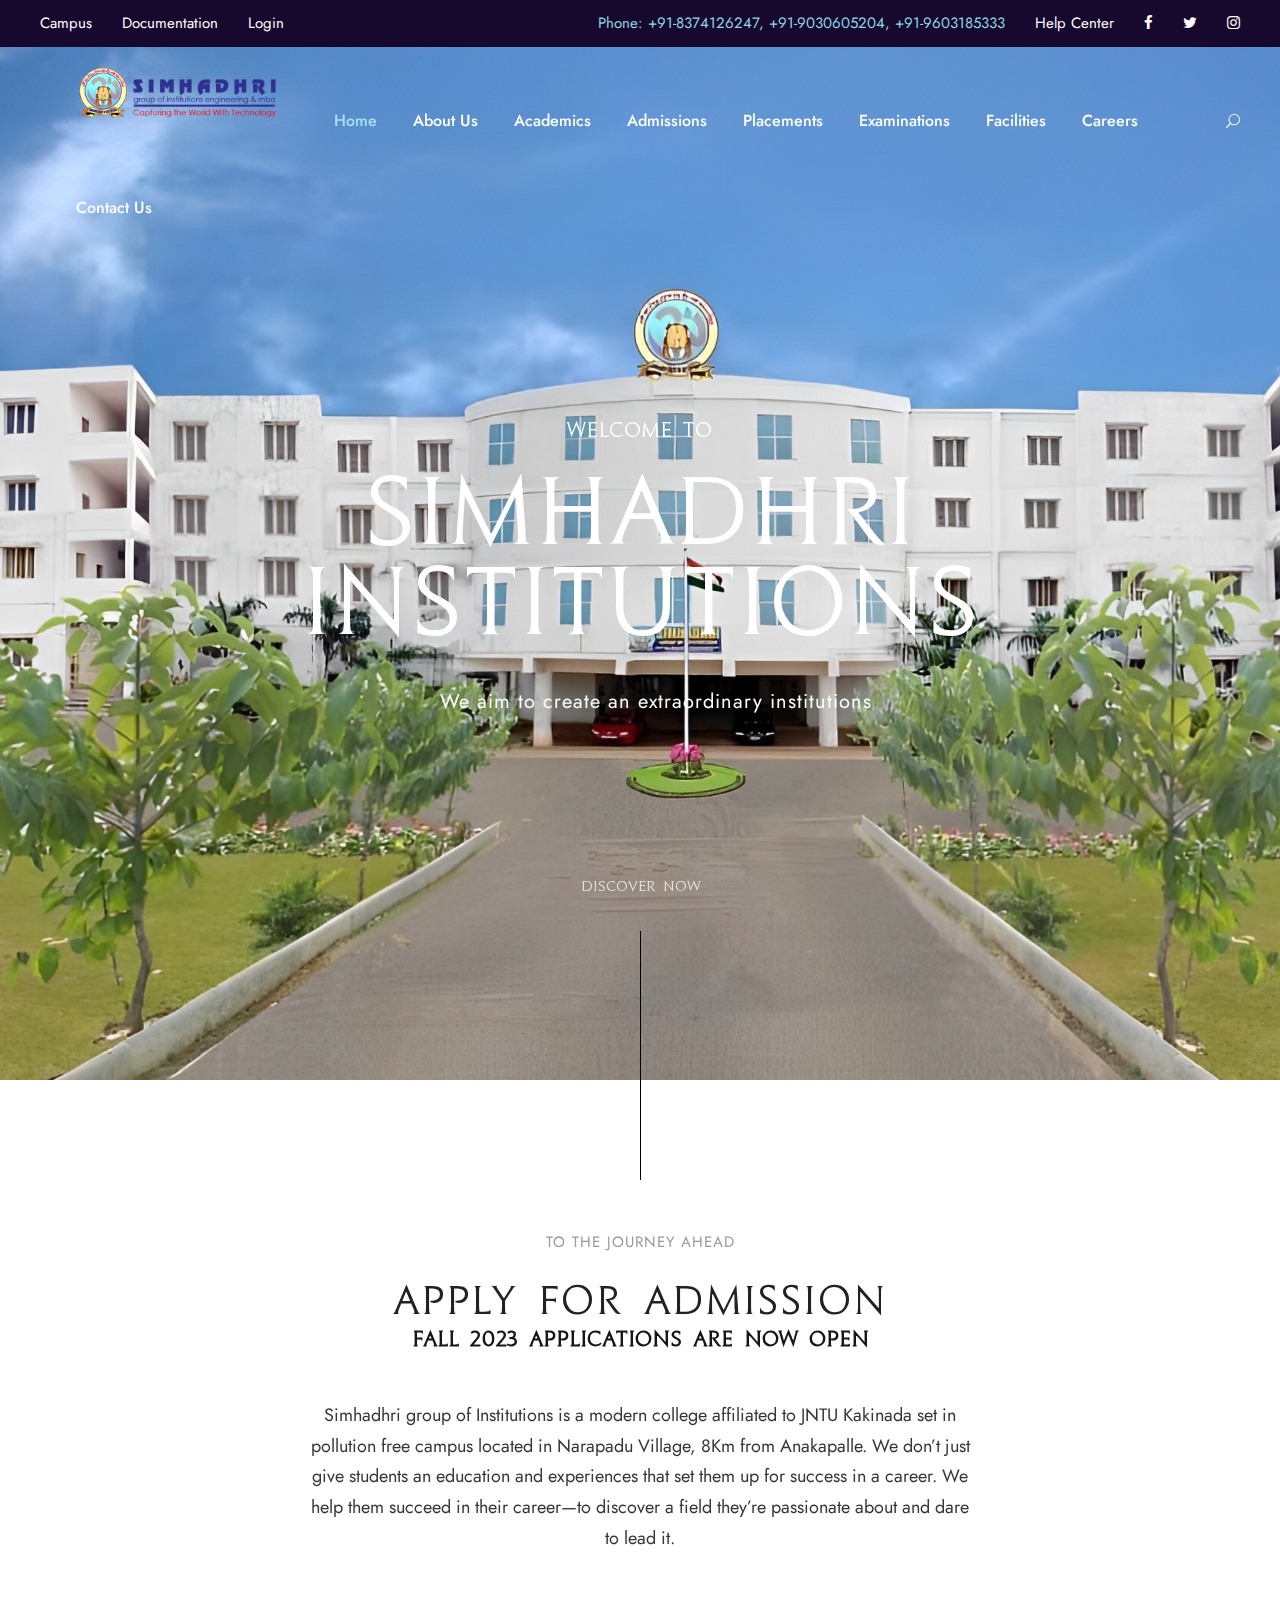
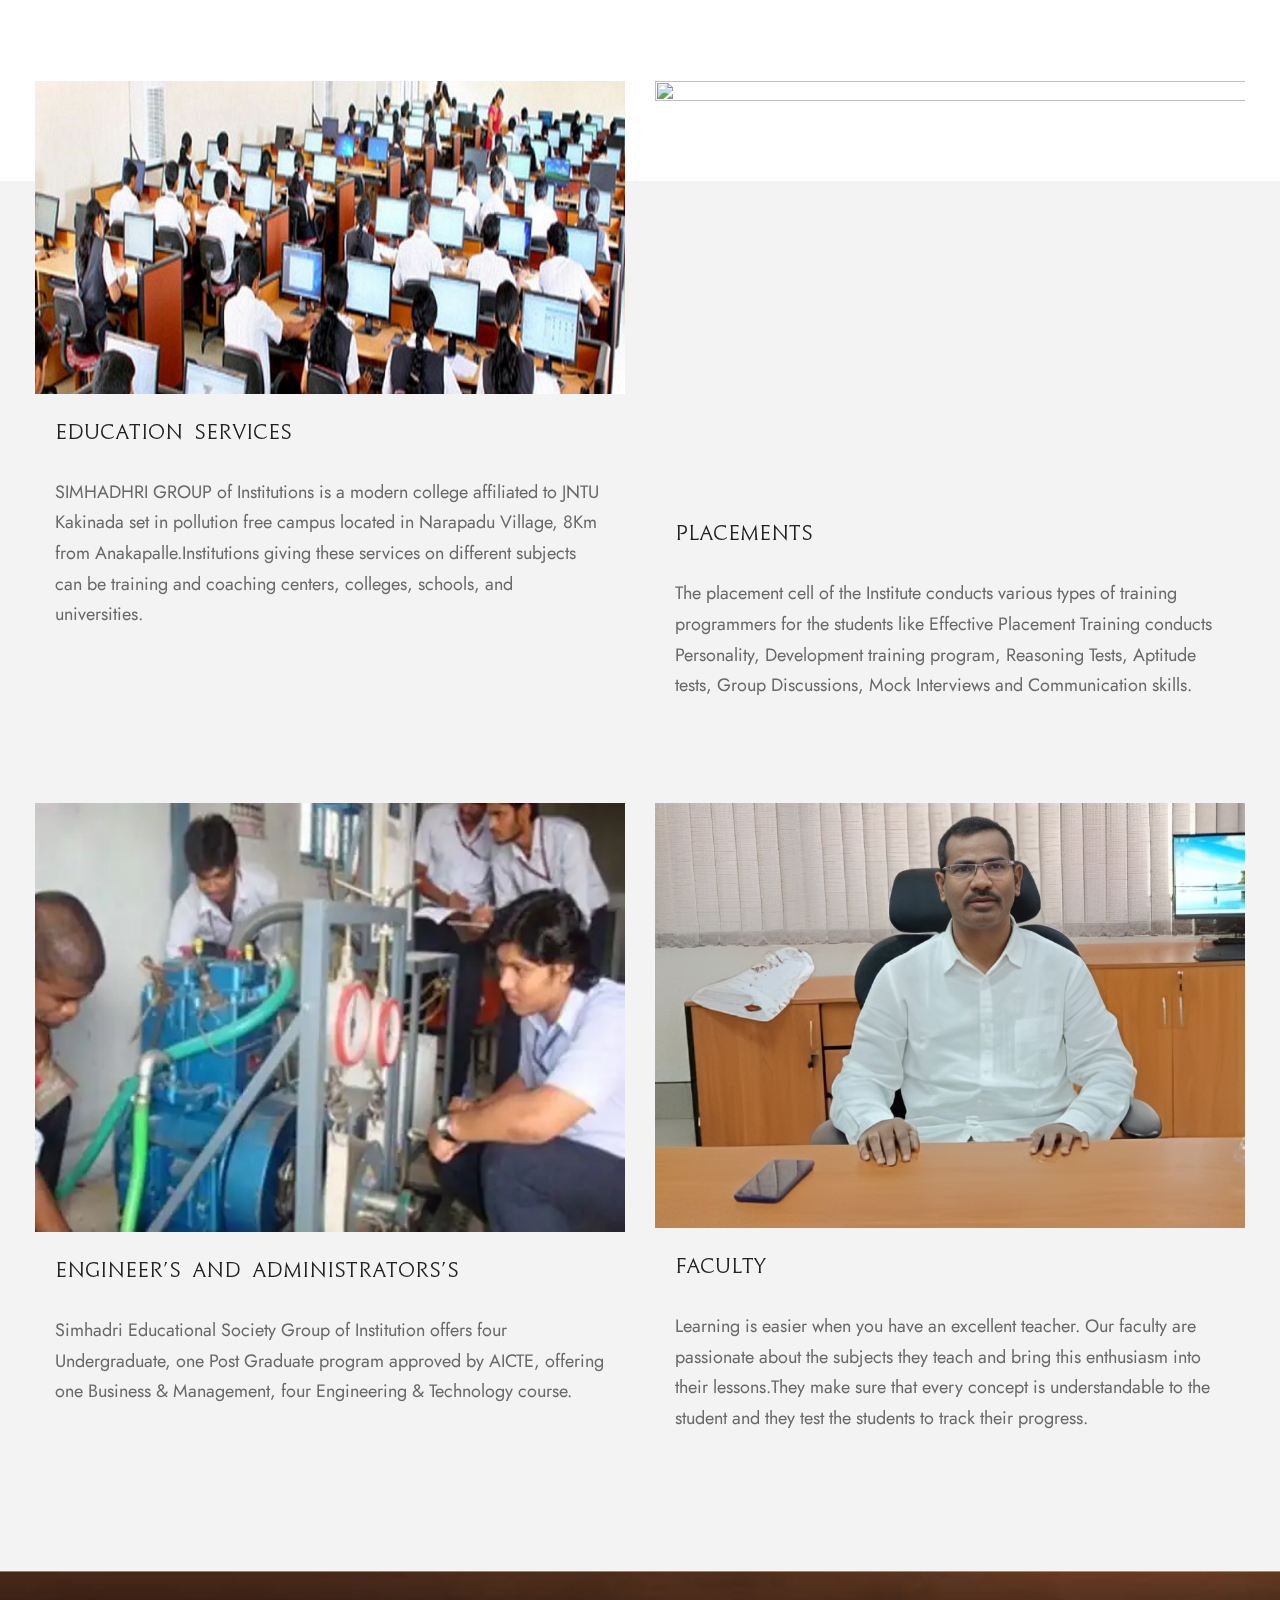
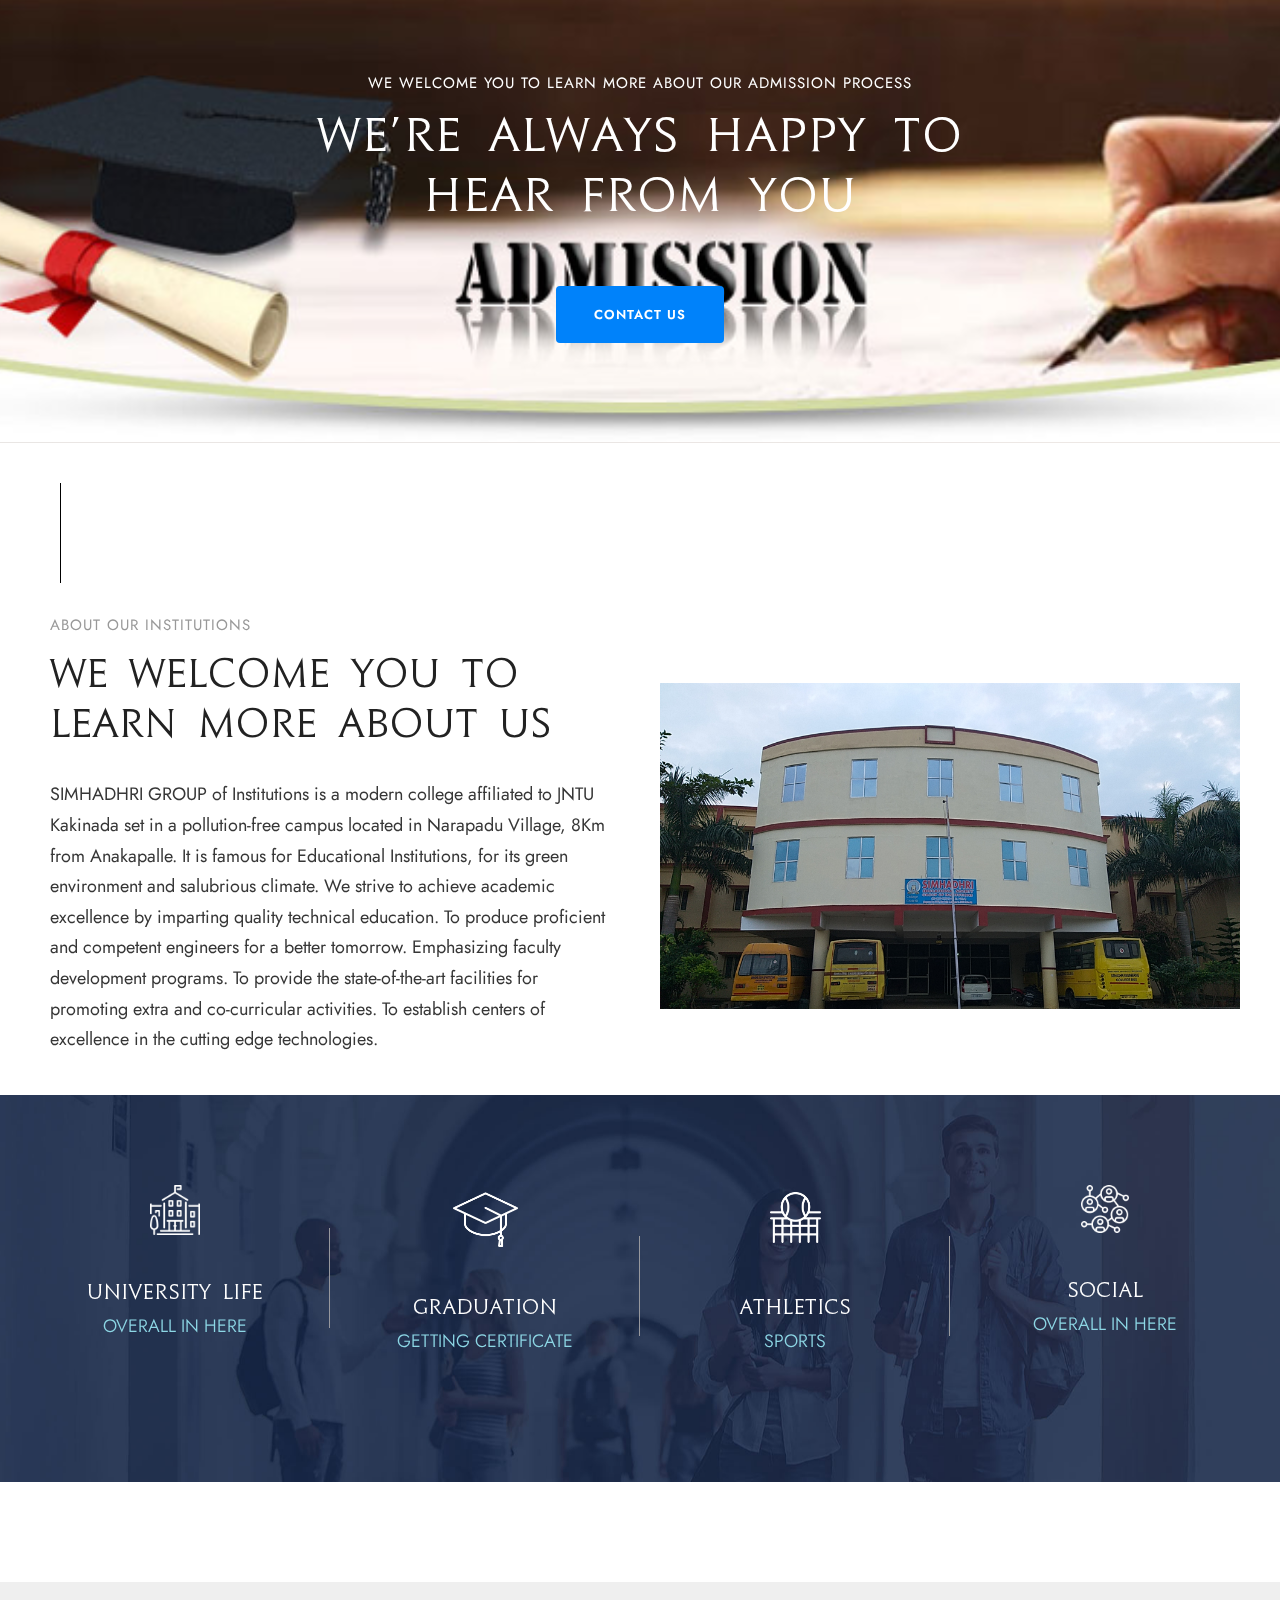
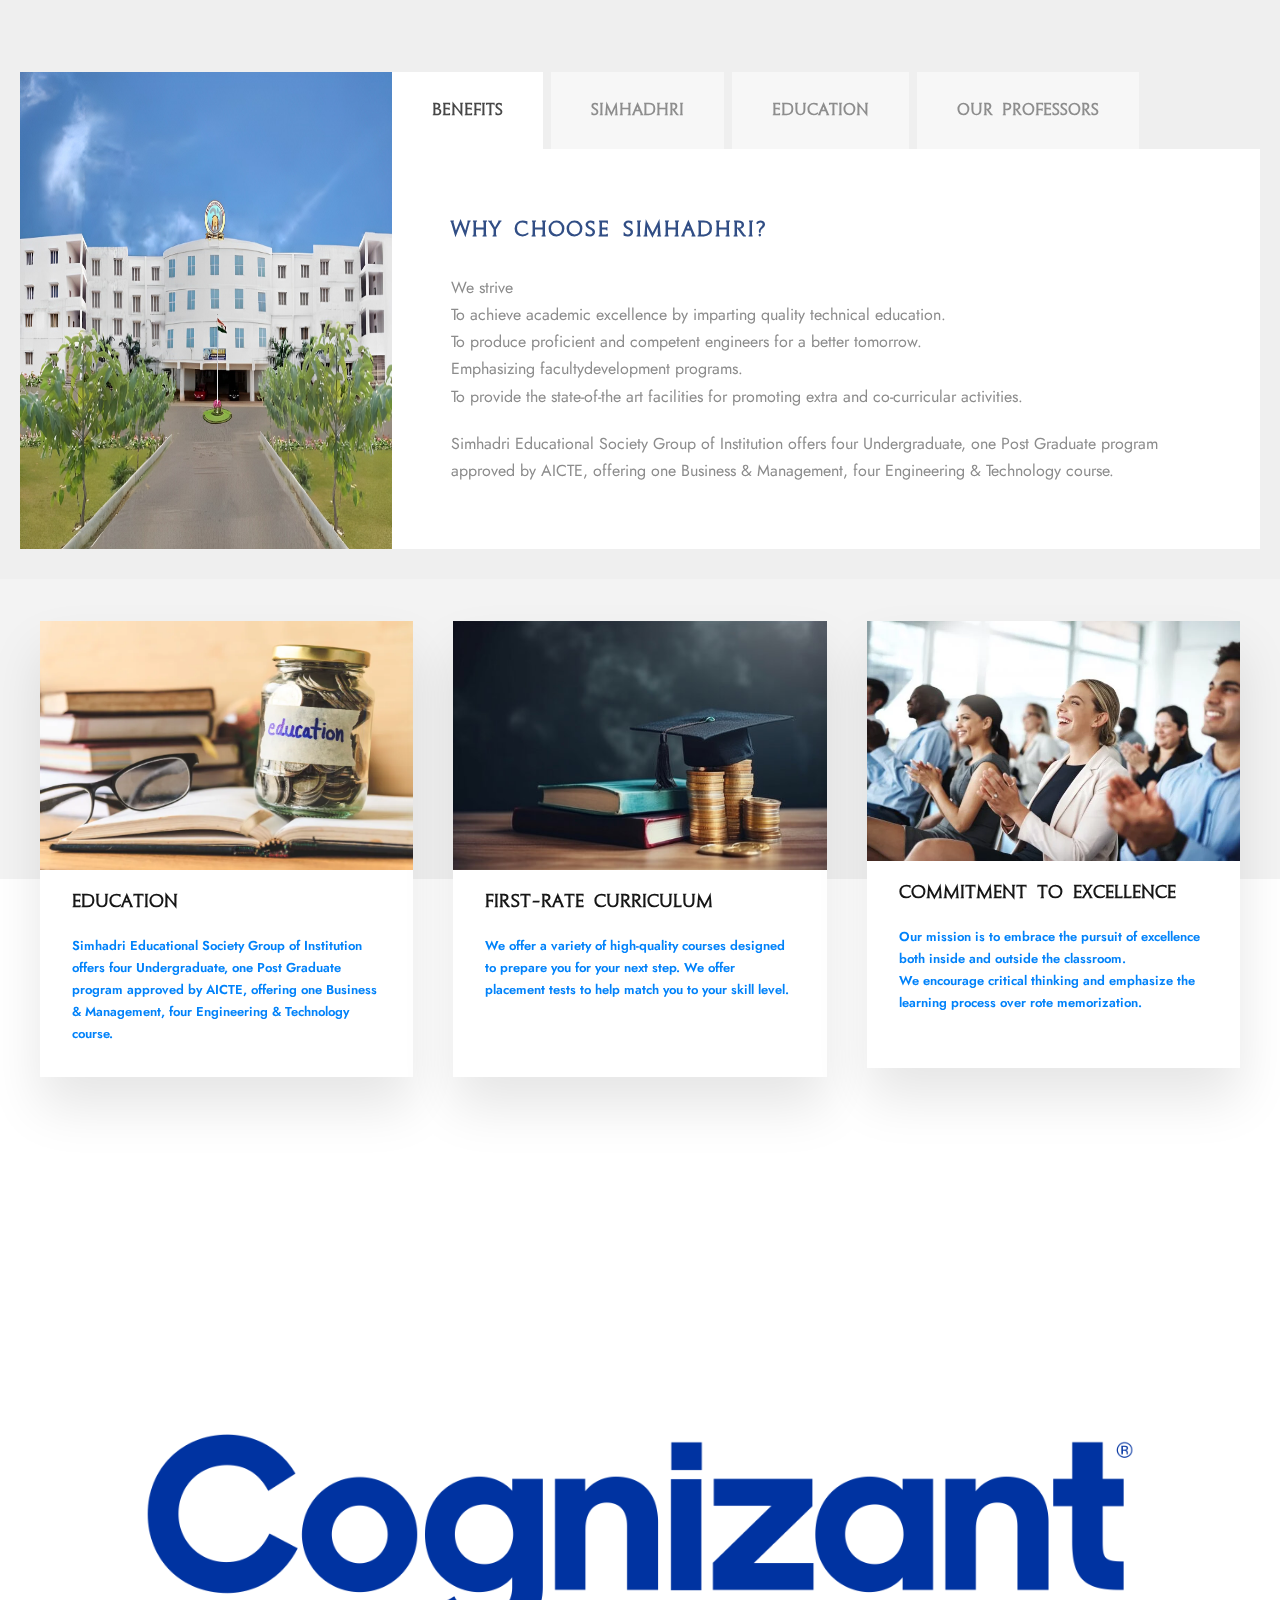
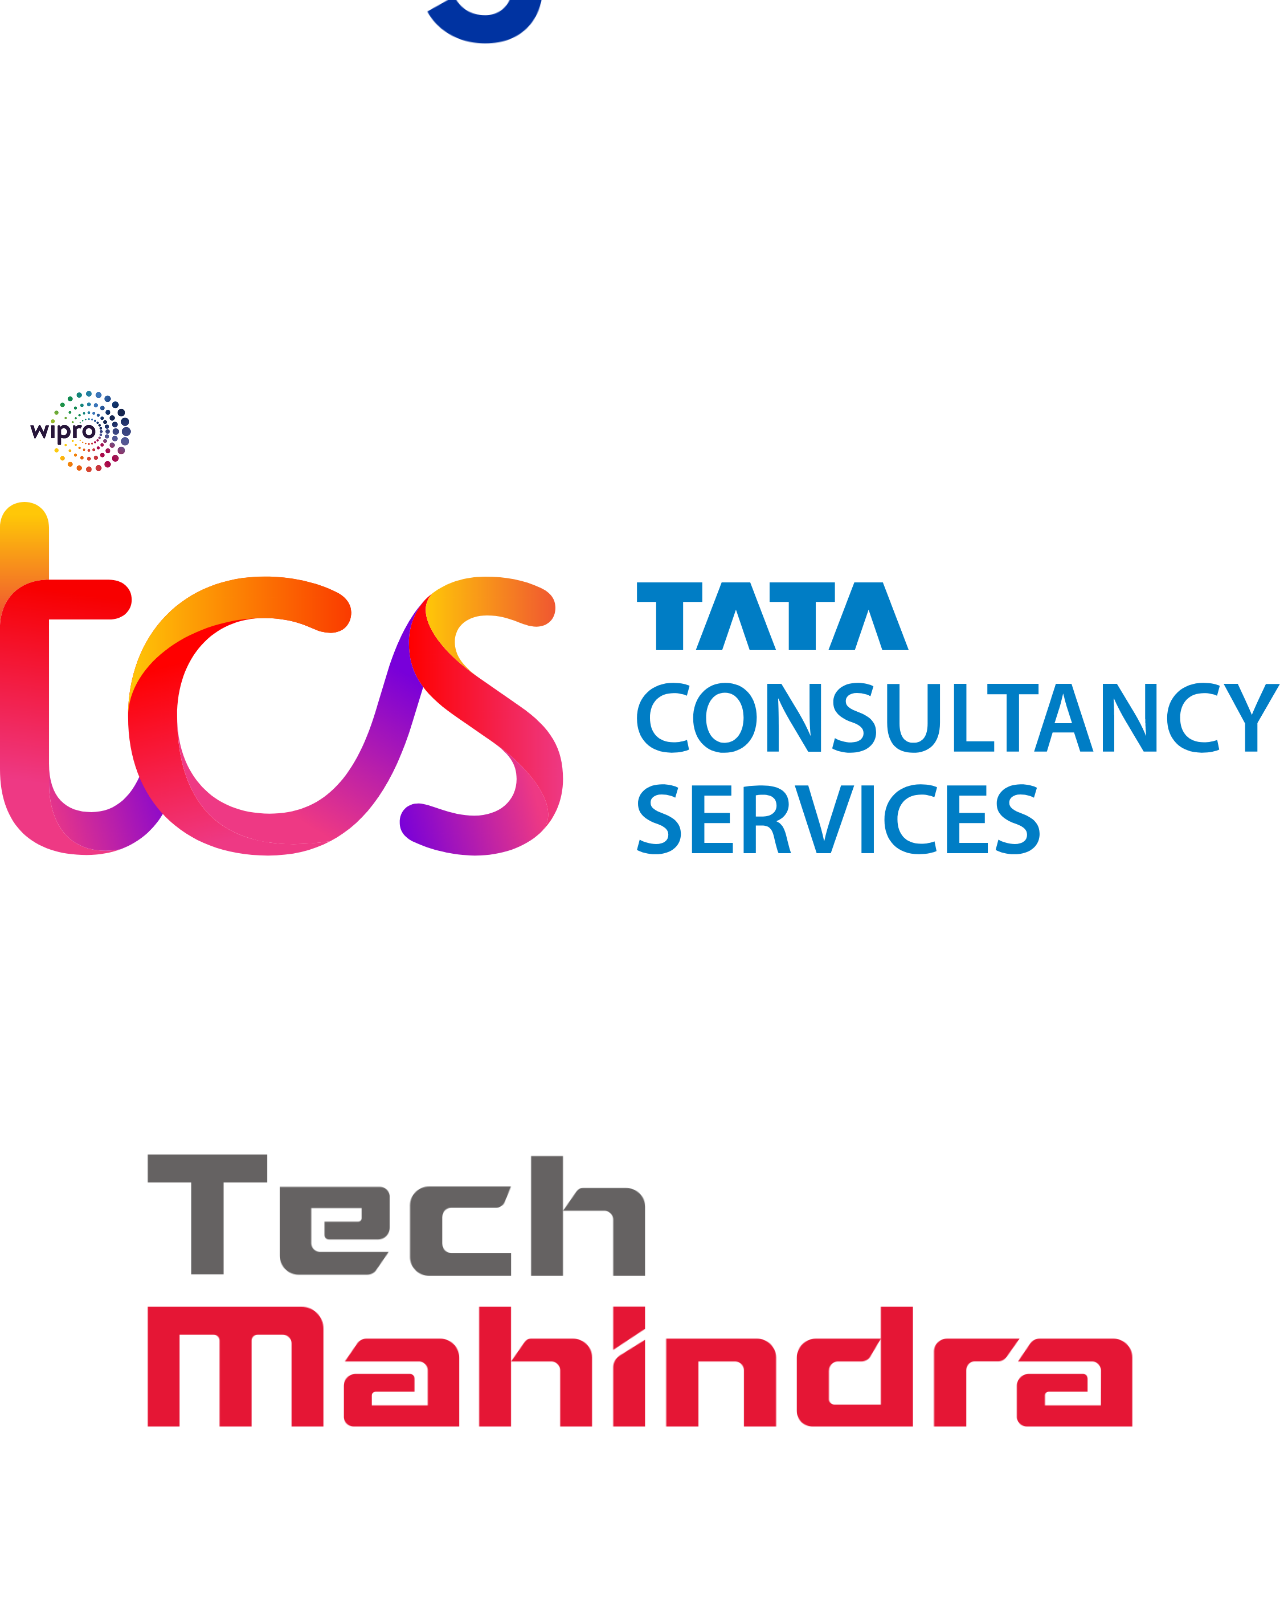
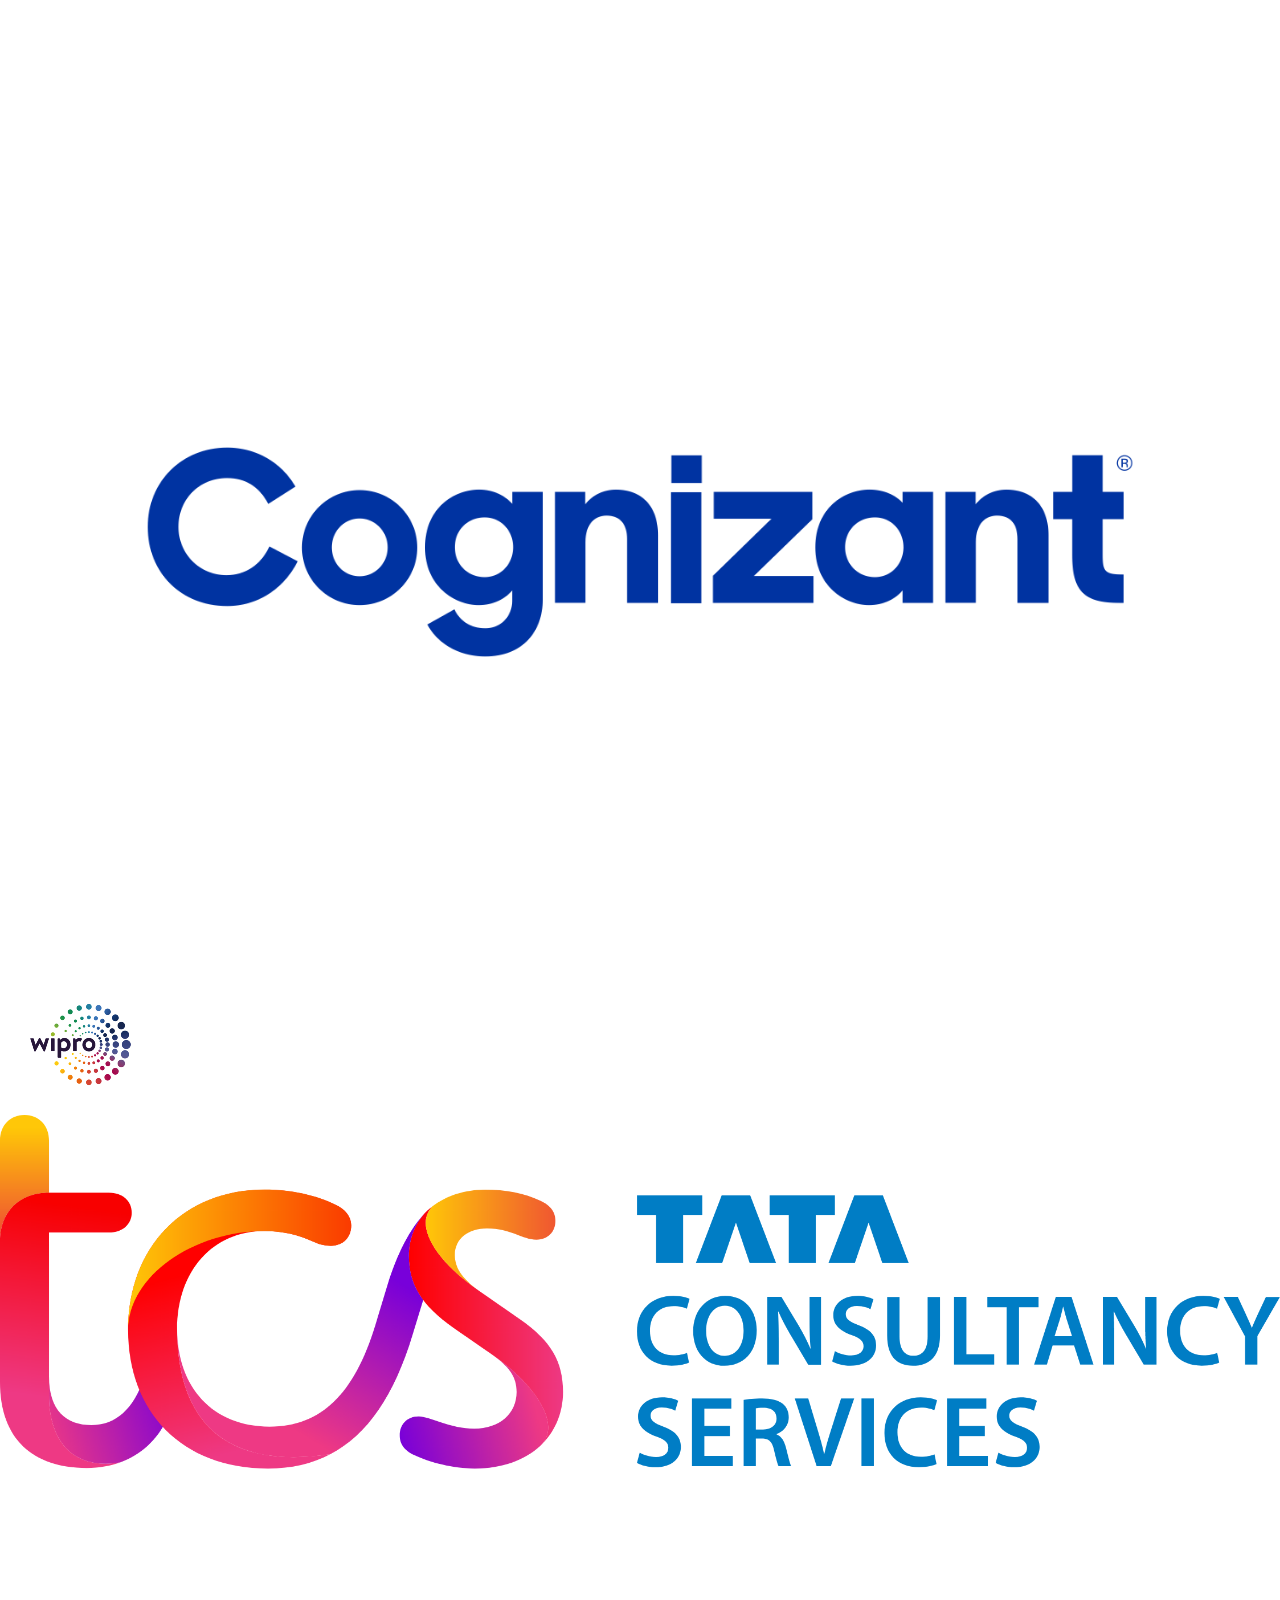
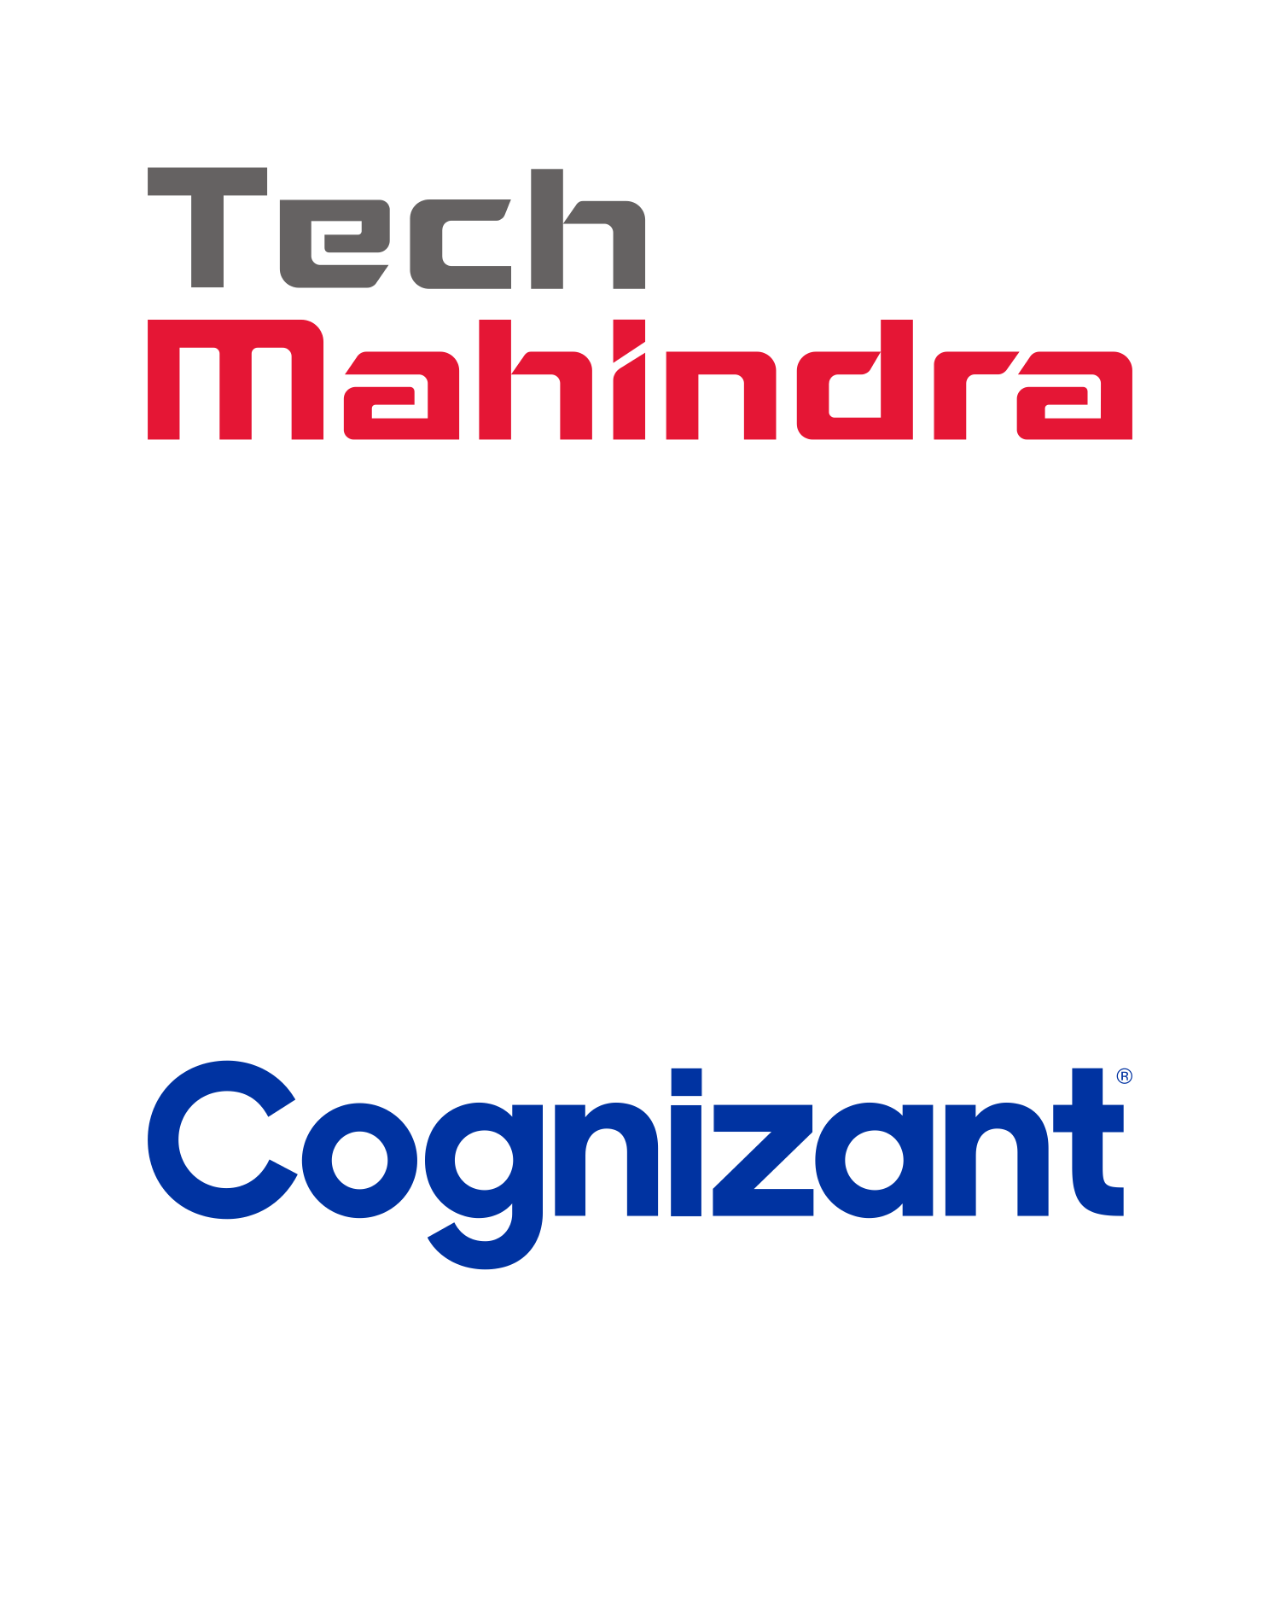
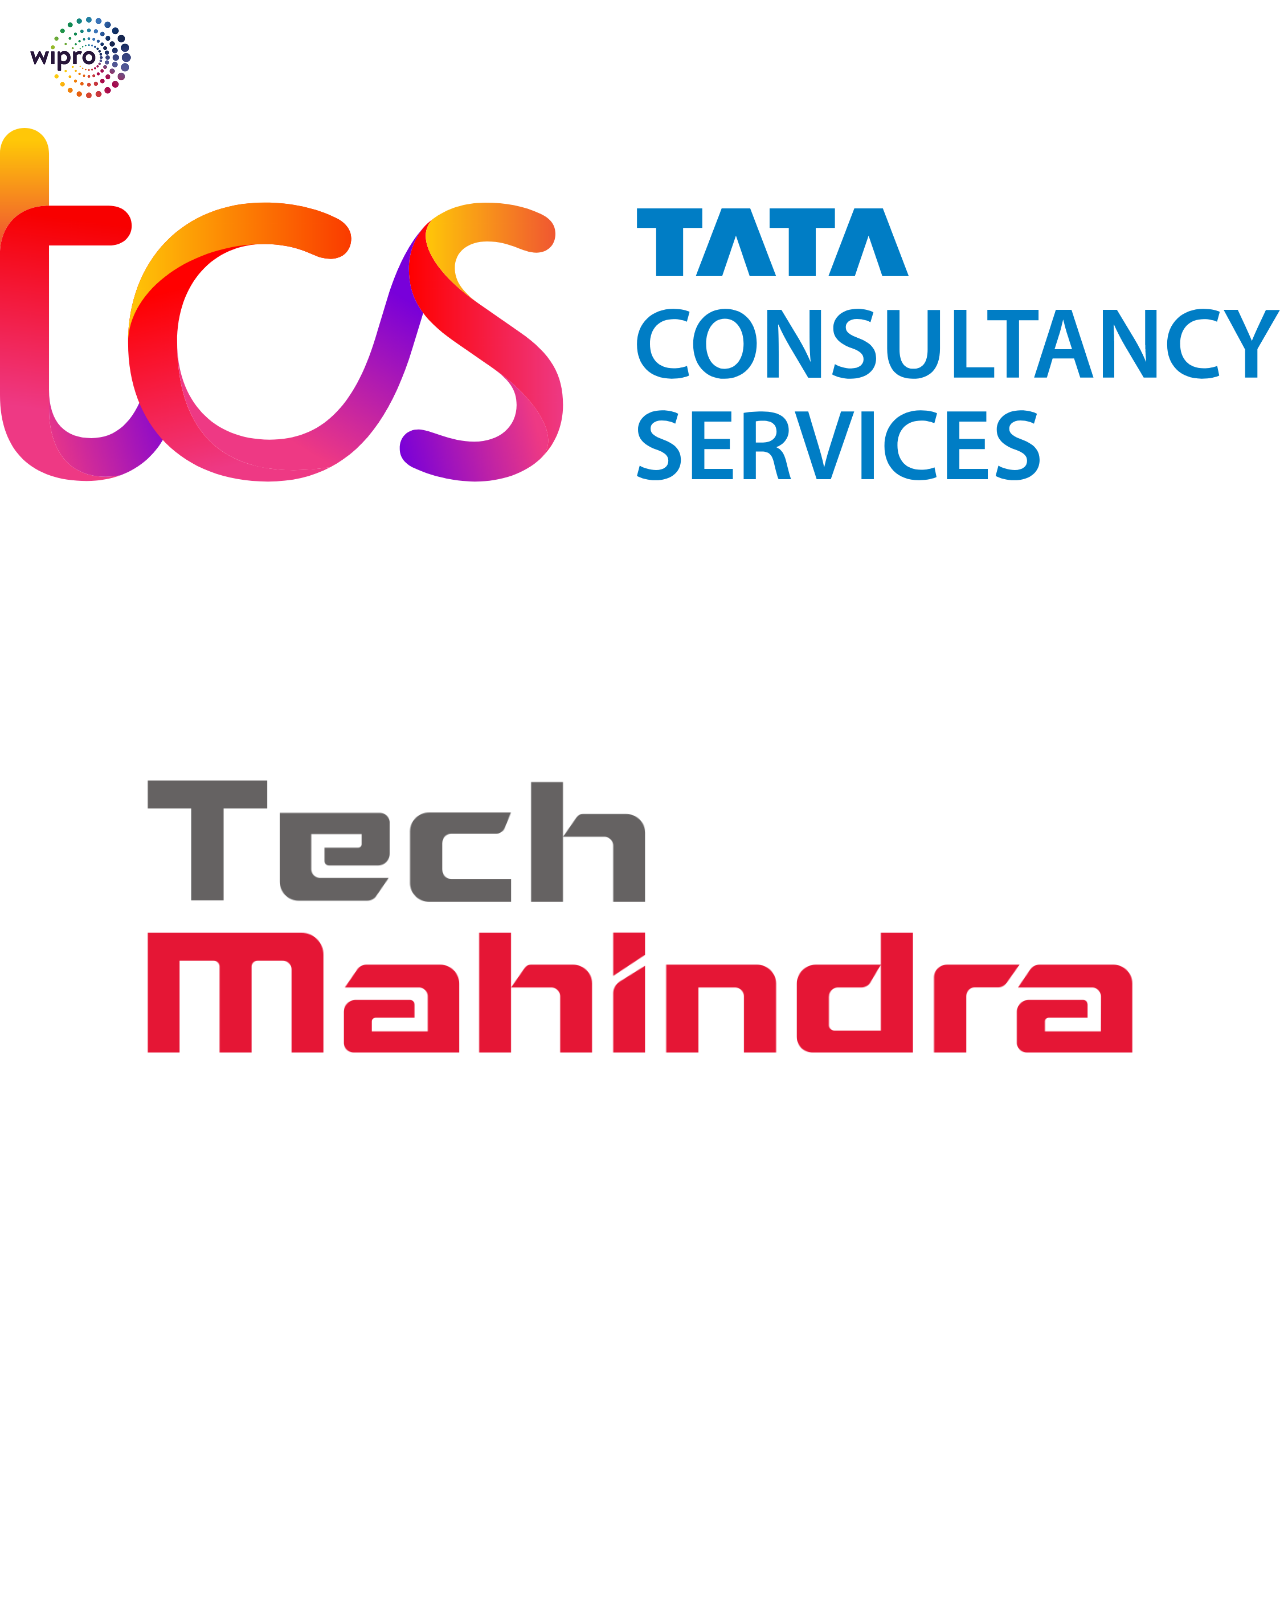
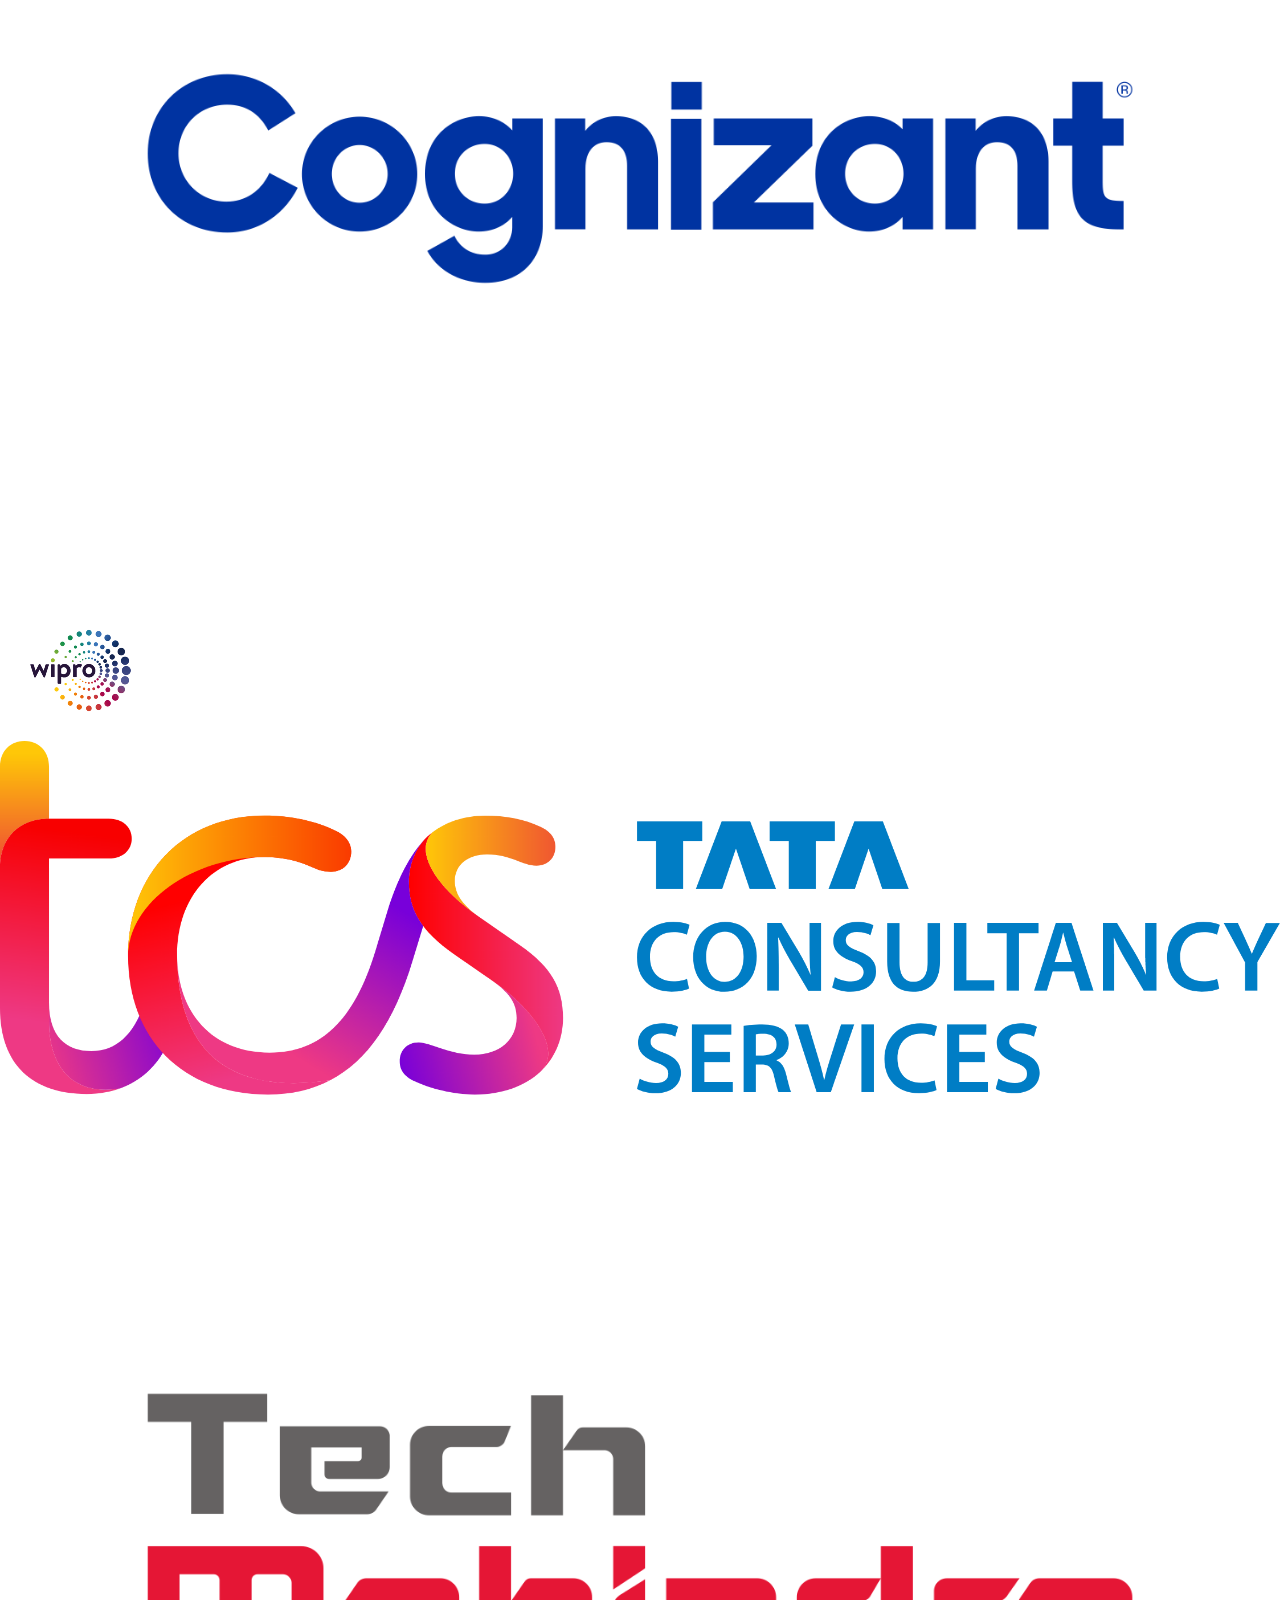
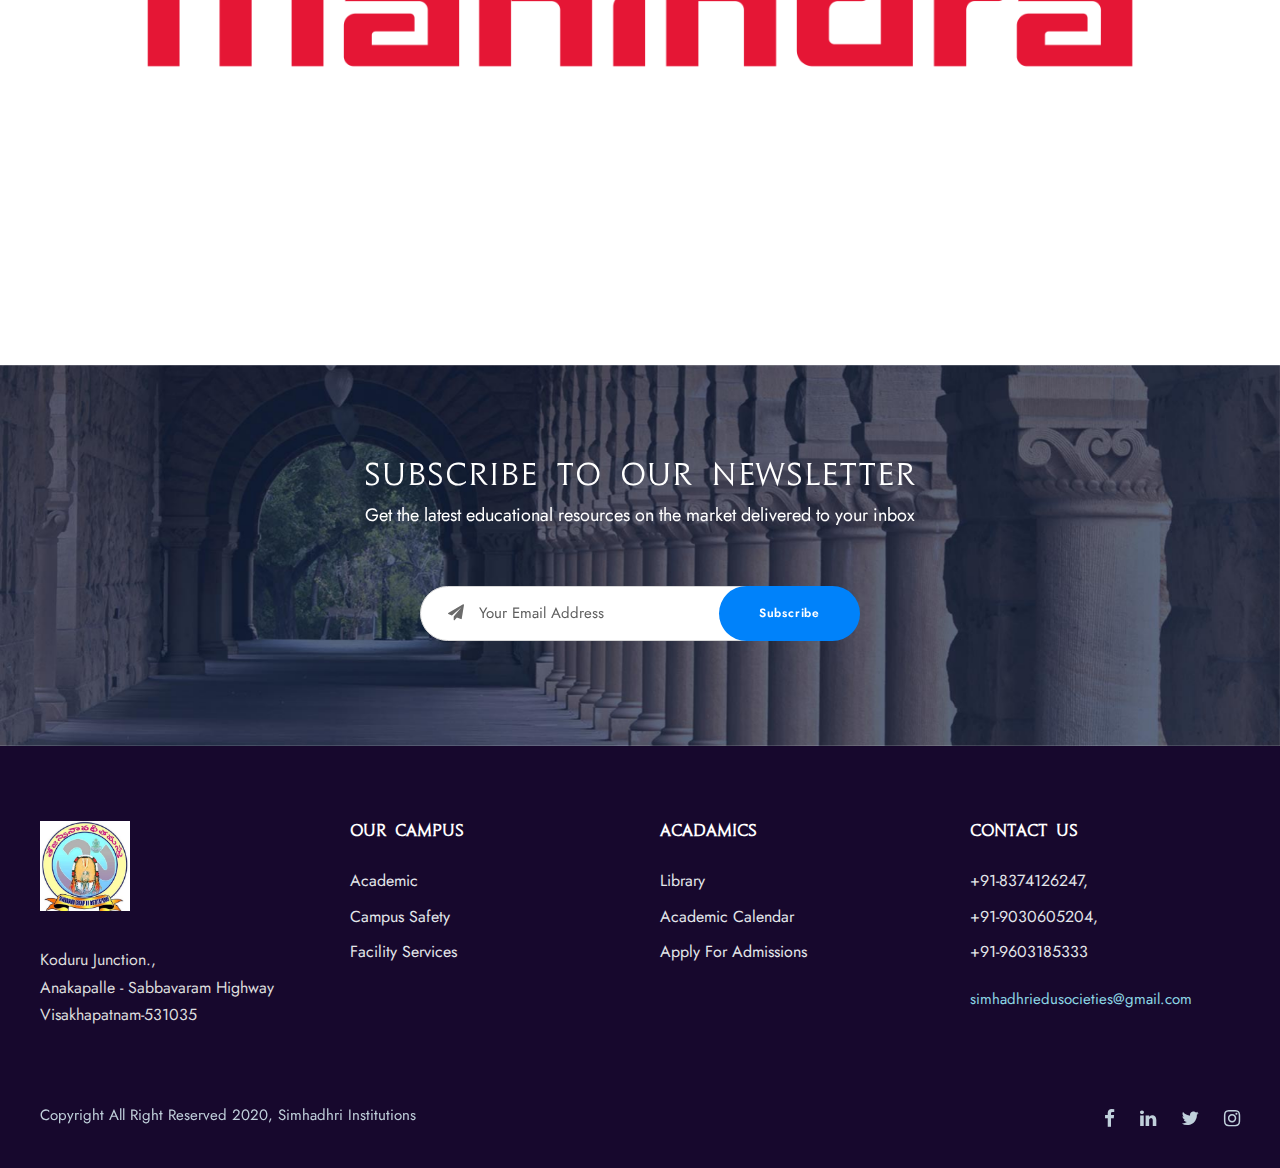
==== commit 7bbbfd95: "Update index.html" ====
--- a/index.html
+++ b/index.html
@@ -1265,7 +1265,7 @@
 															"
 														>
 															<img
-																src="images/abcd.png"
+																src="images/Placement-2023.jpg"
 																alt=""
 																width="640"
 																height="449"
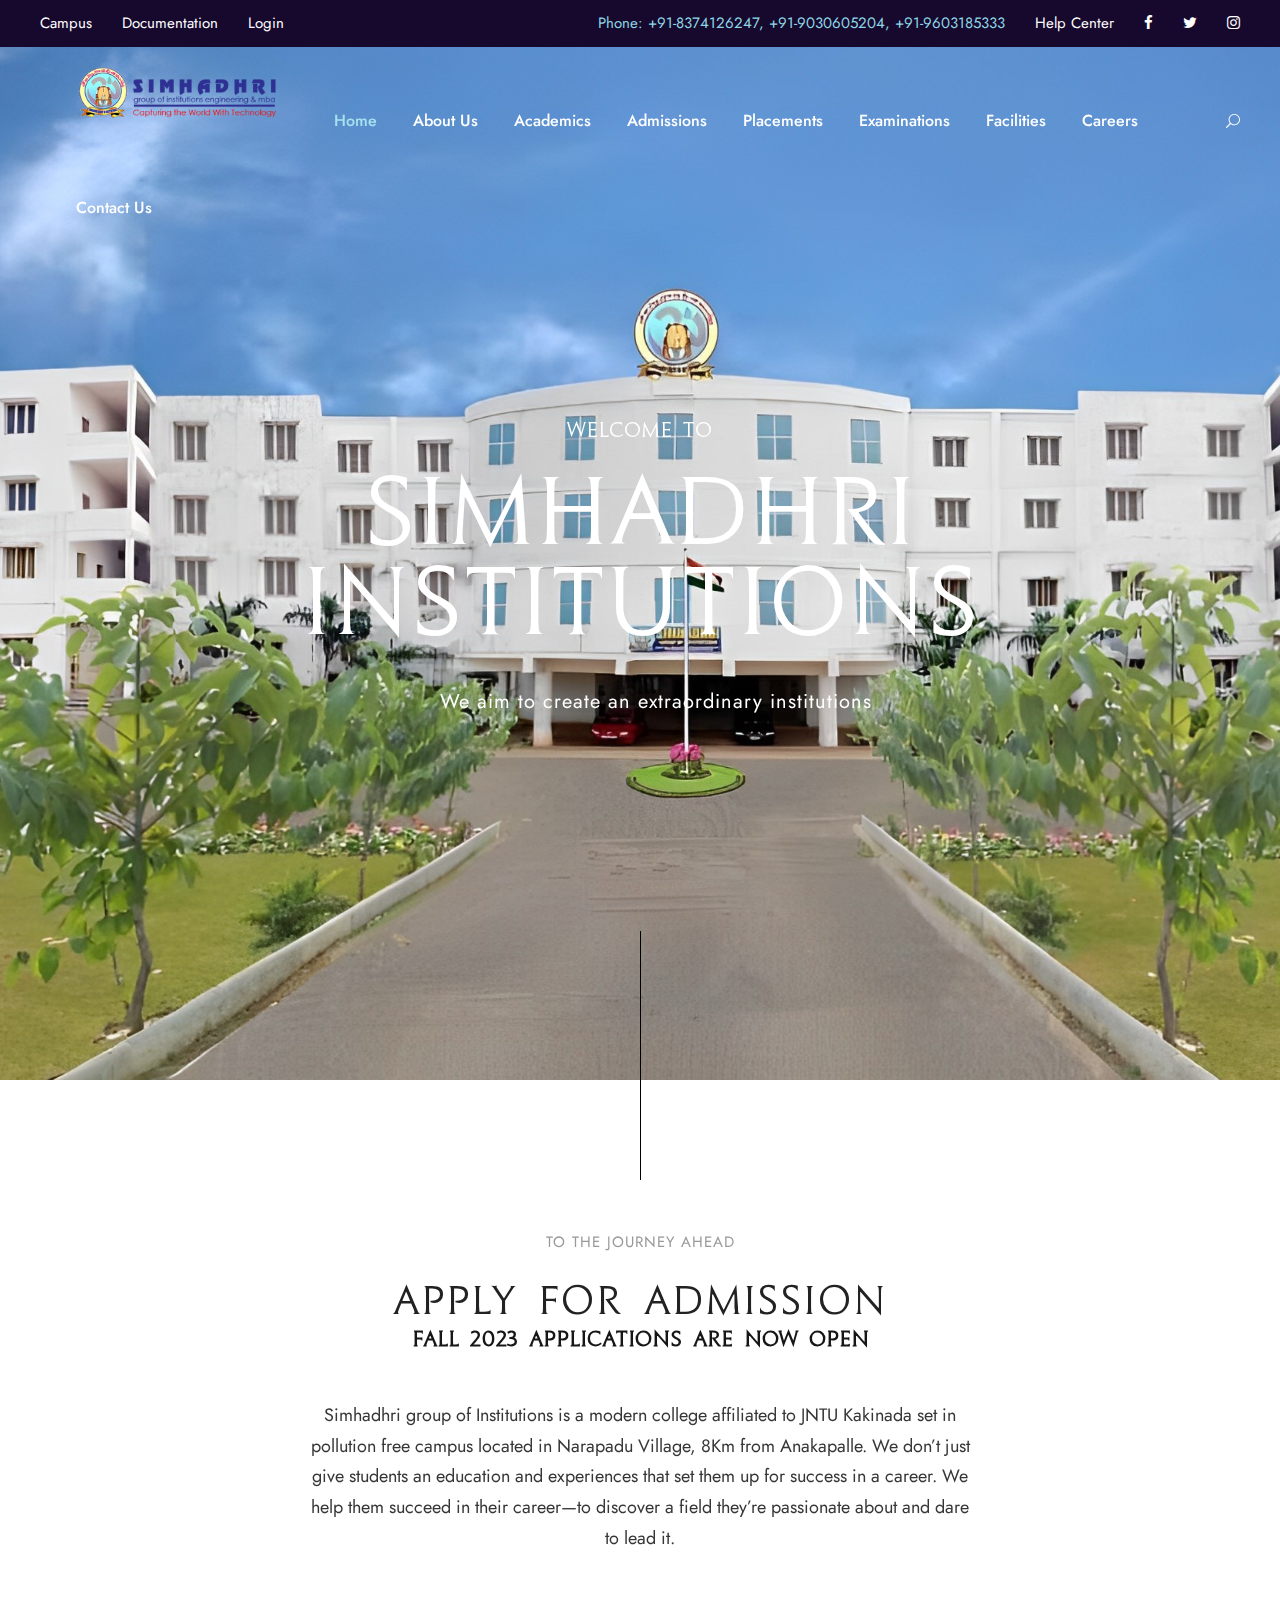
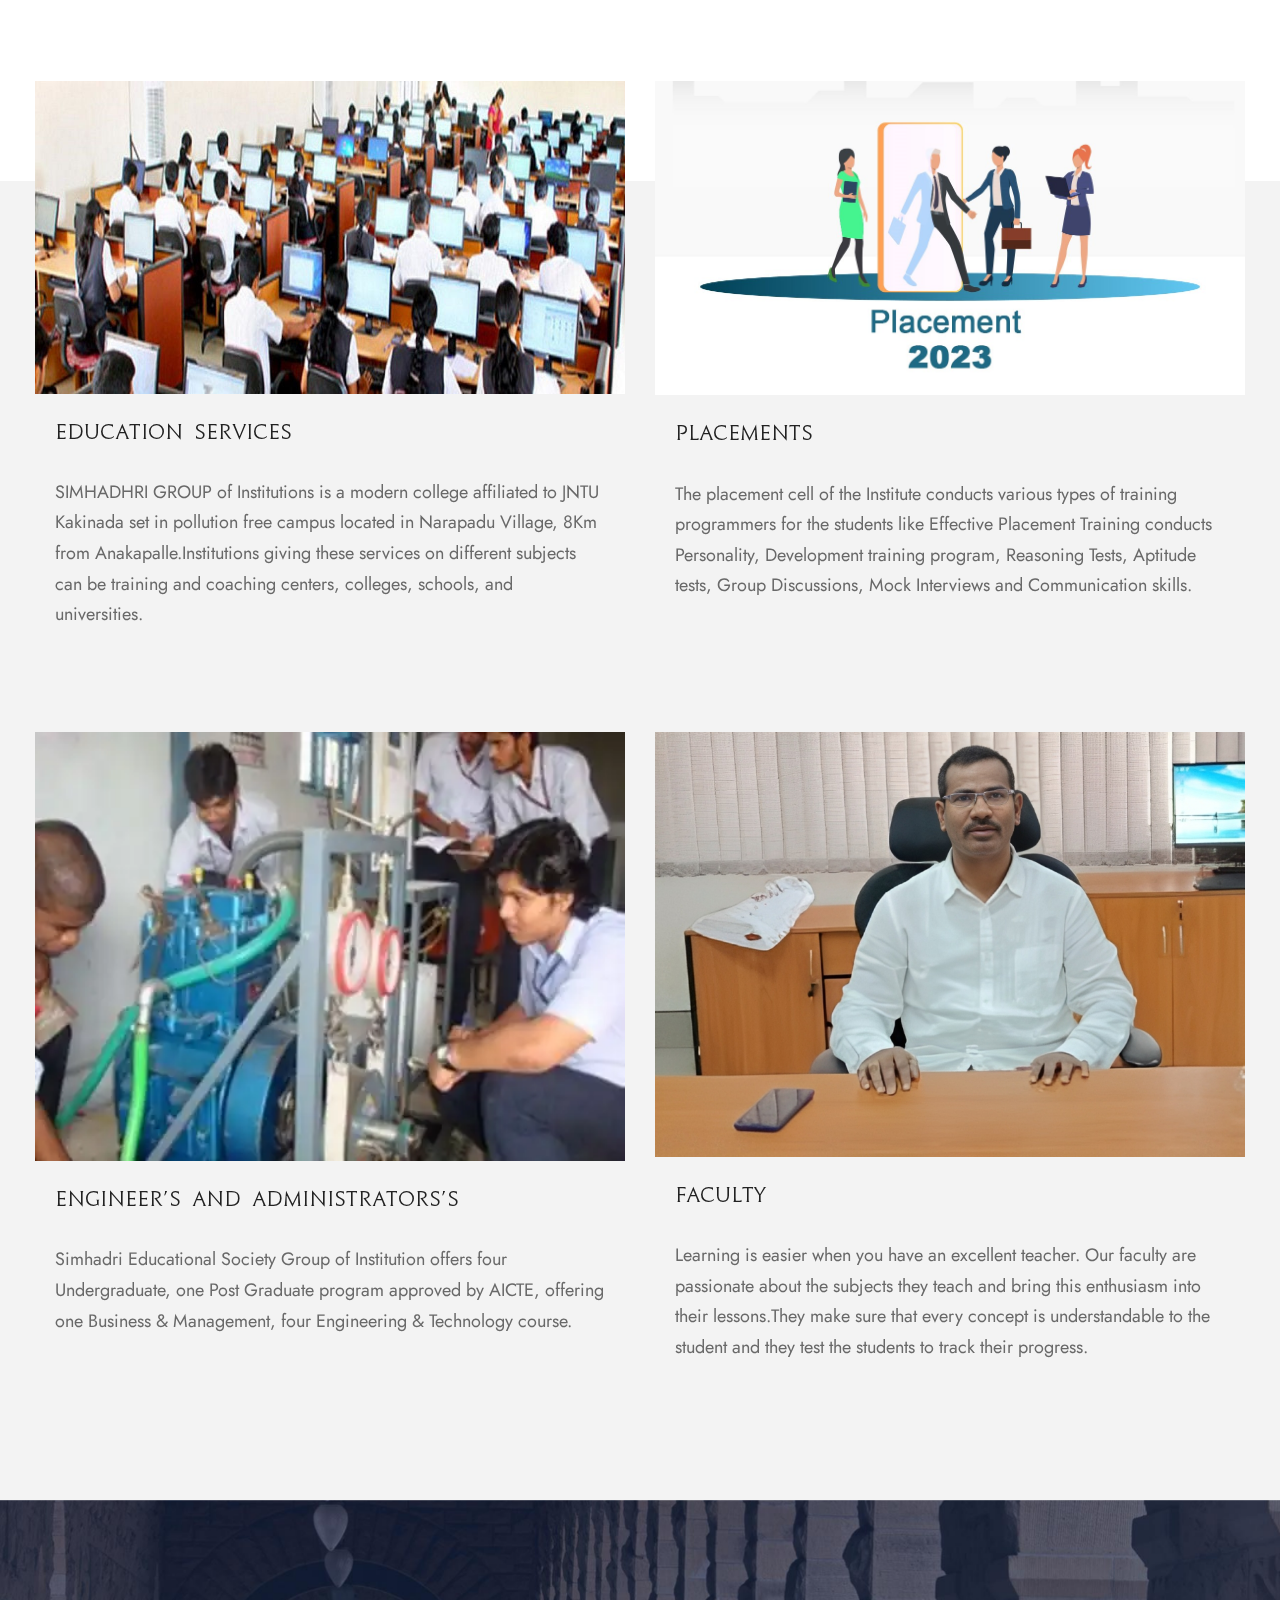
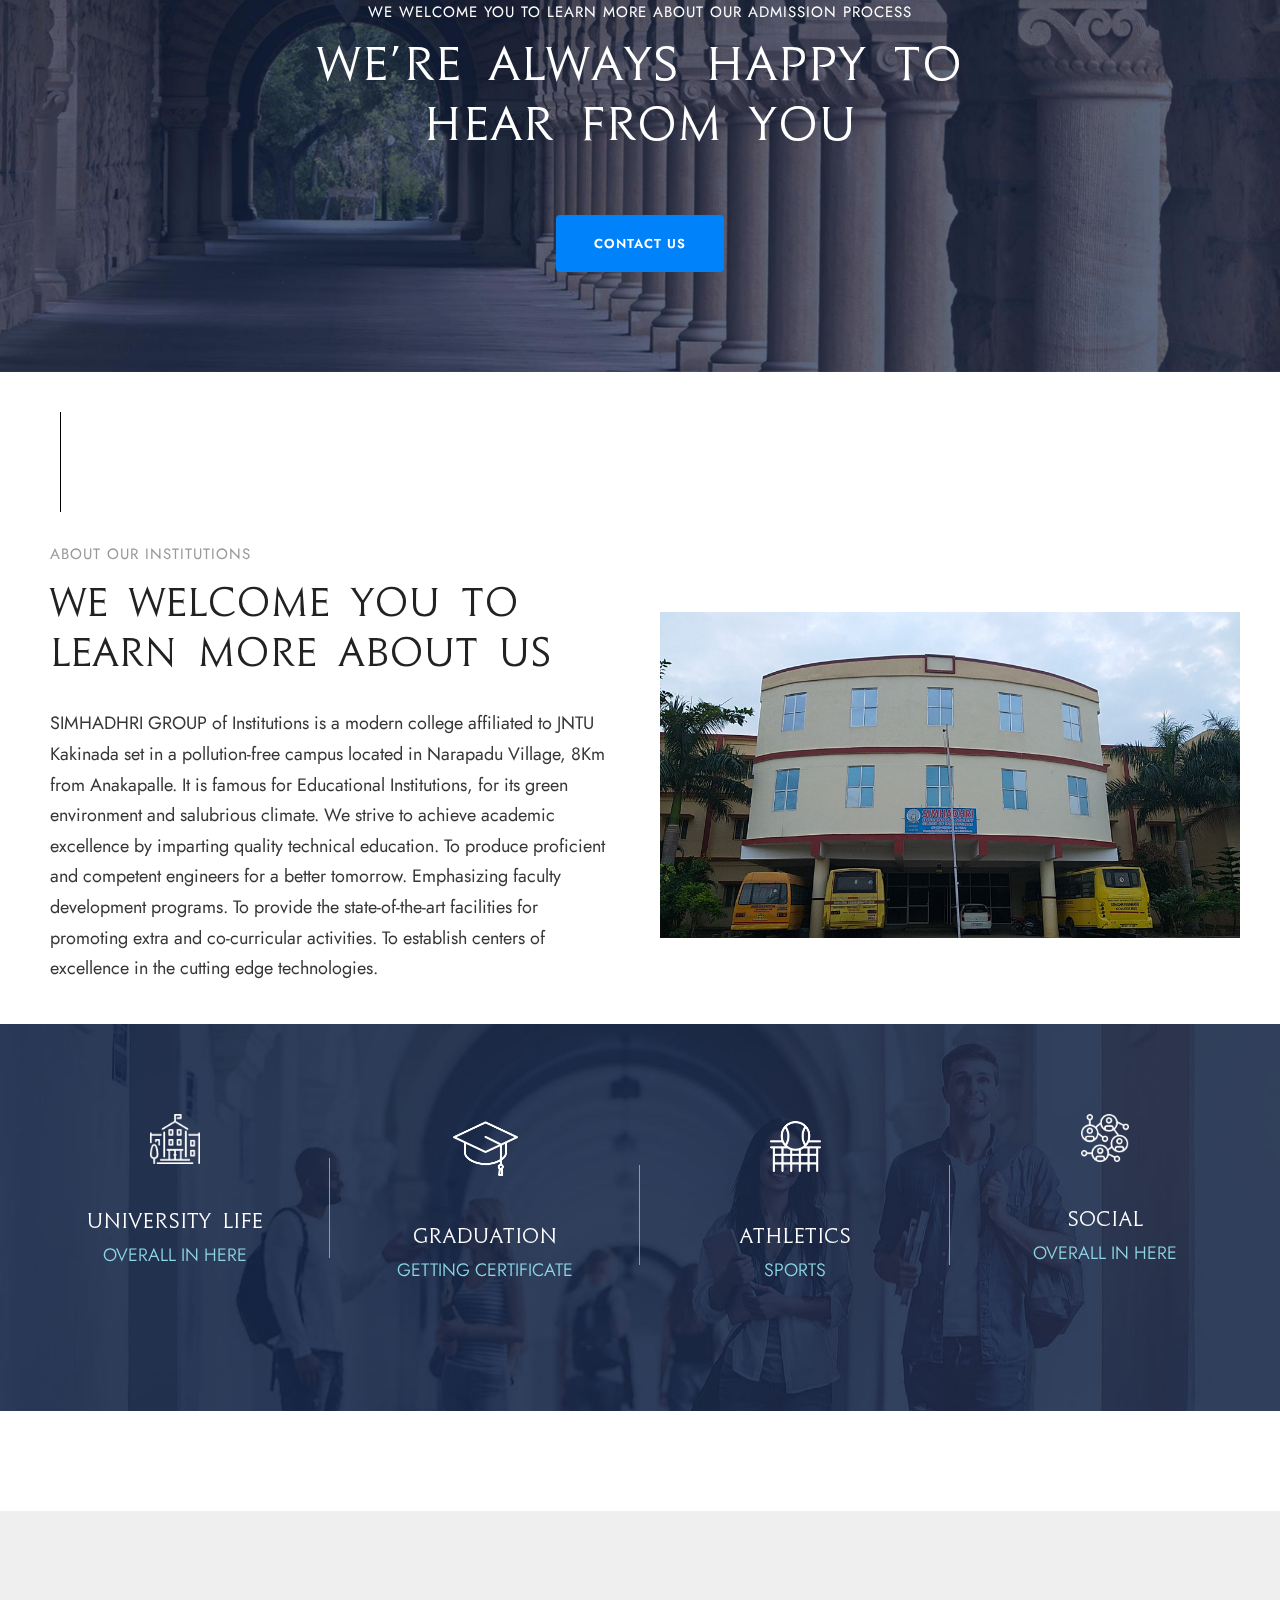
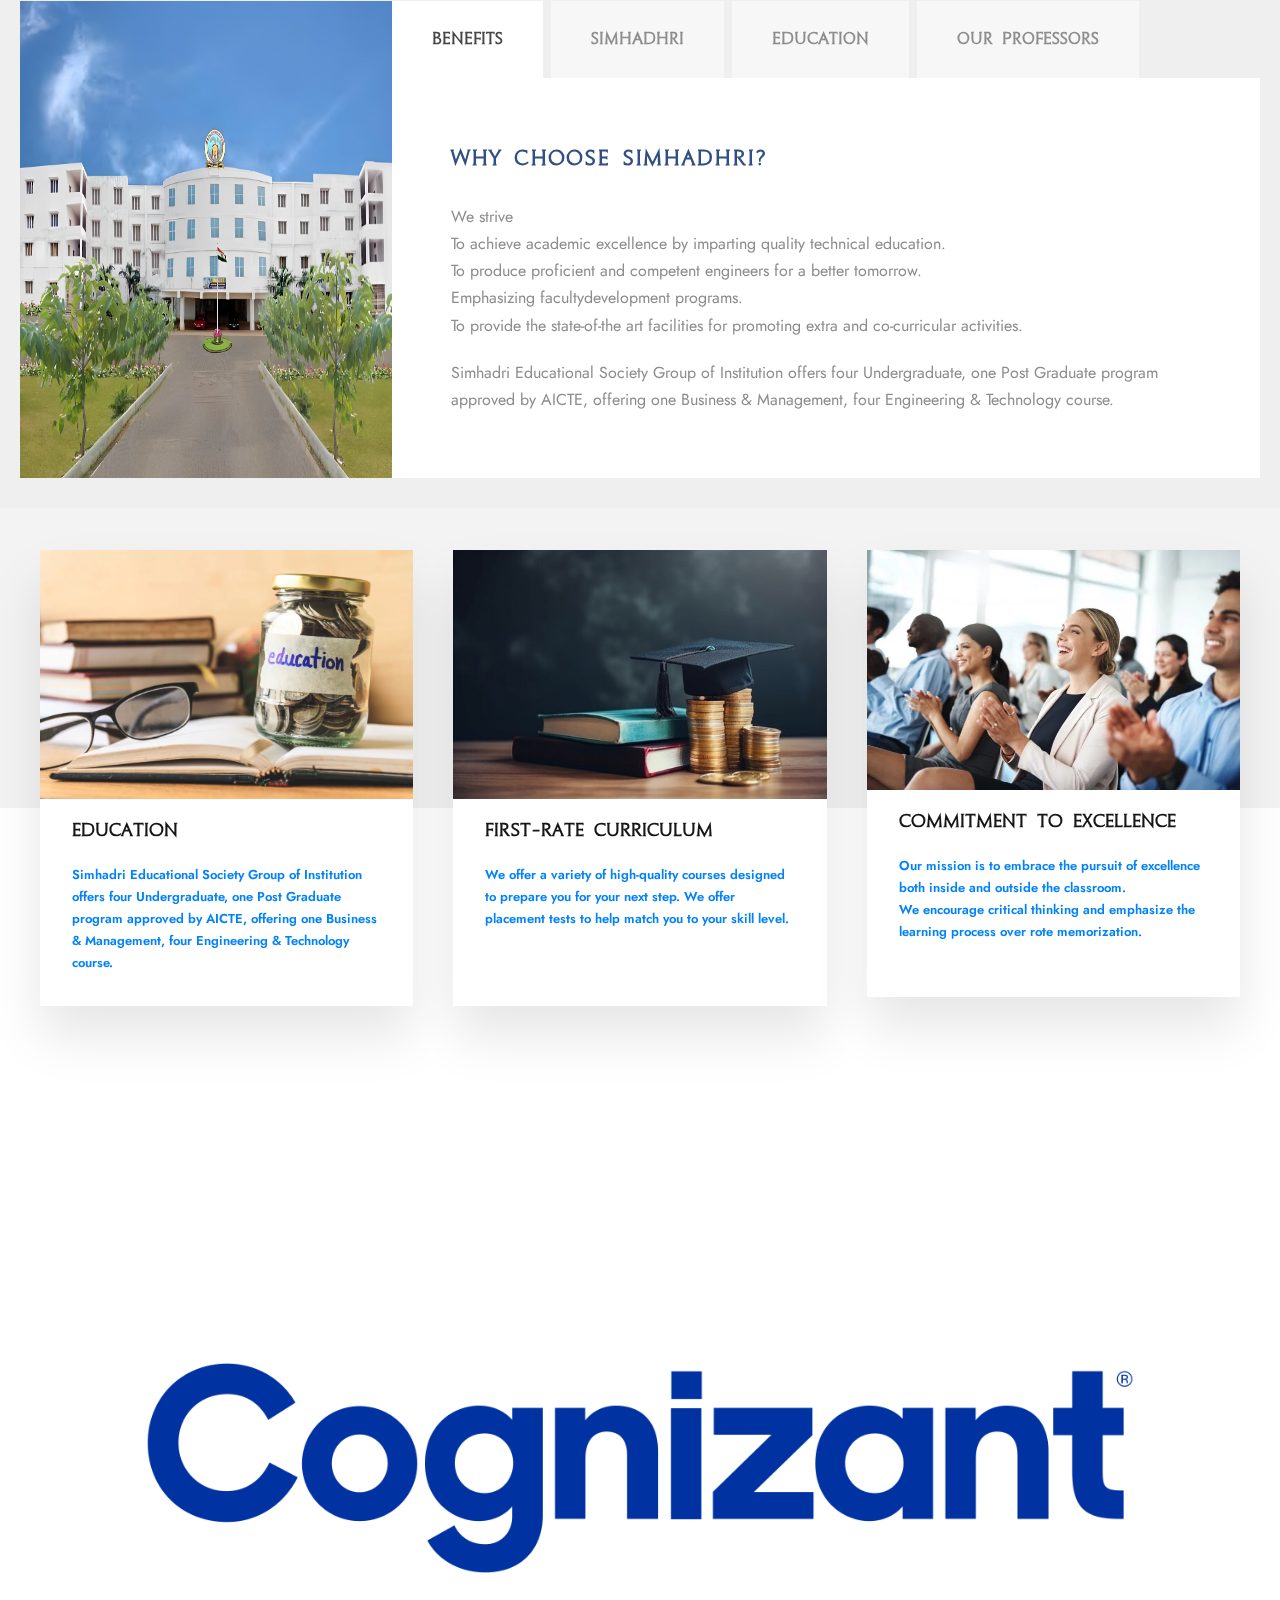
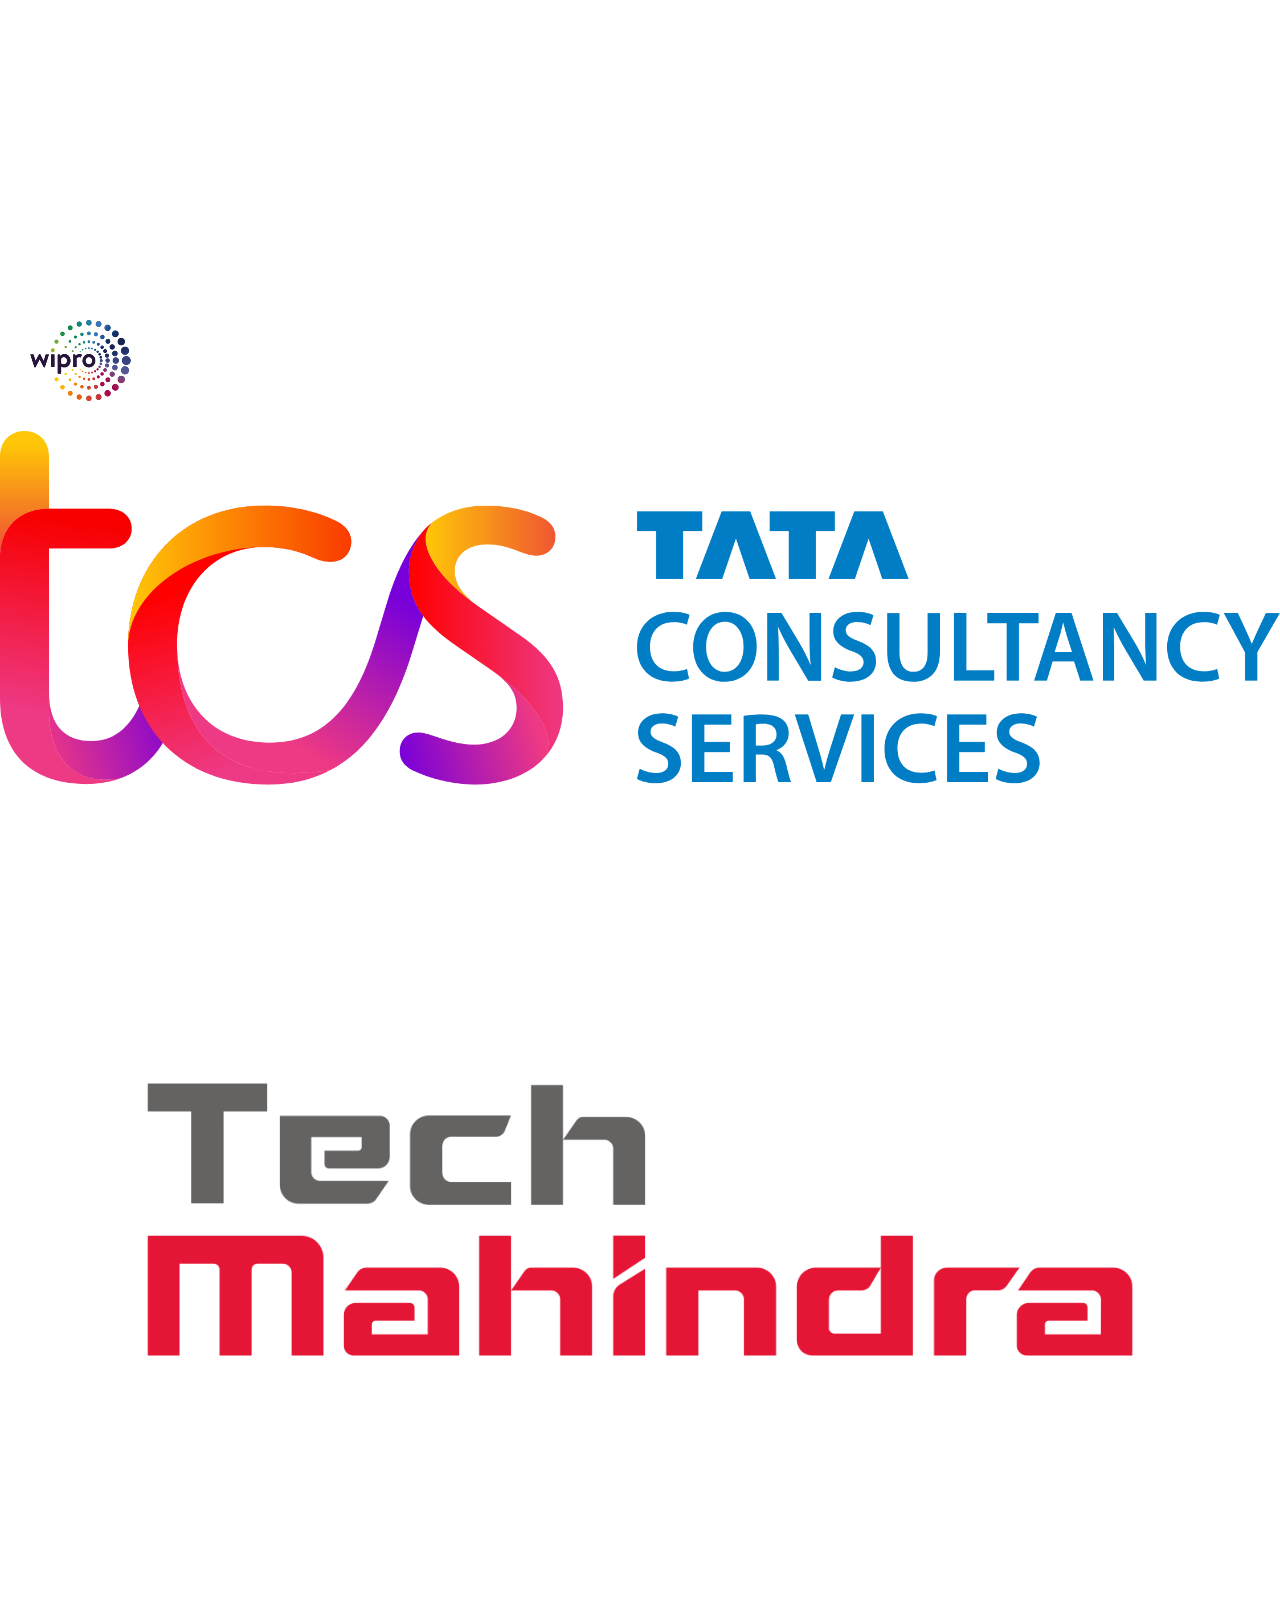
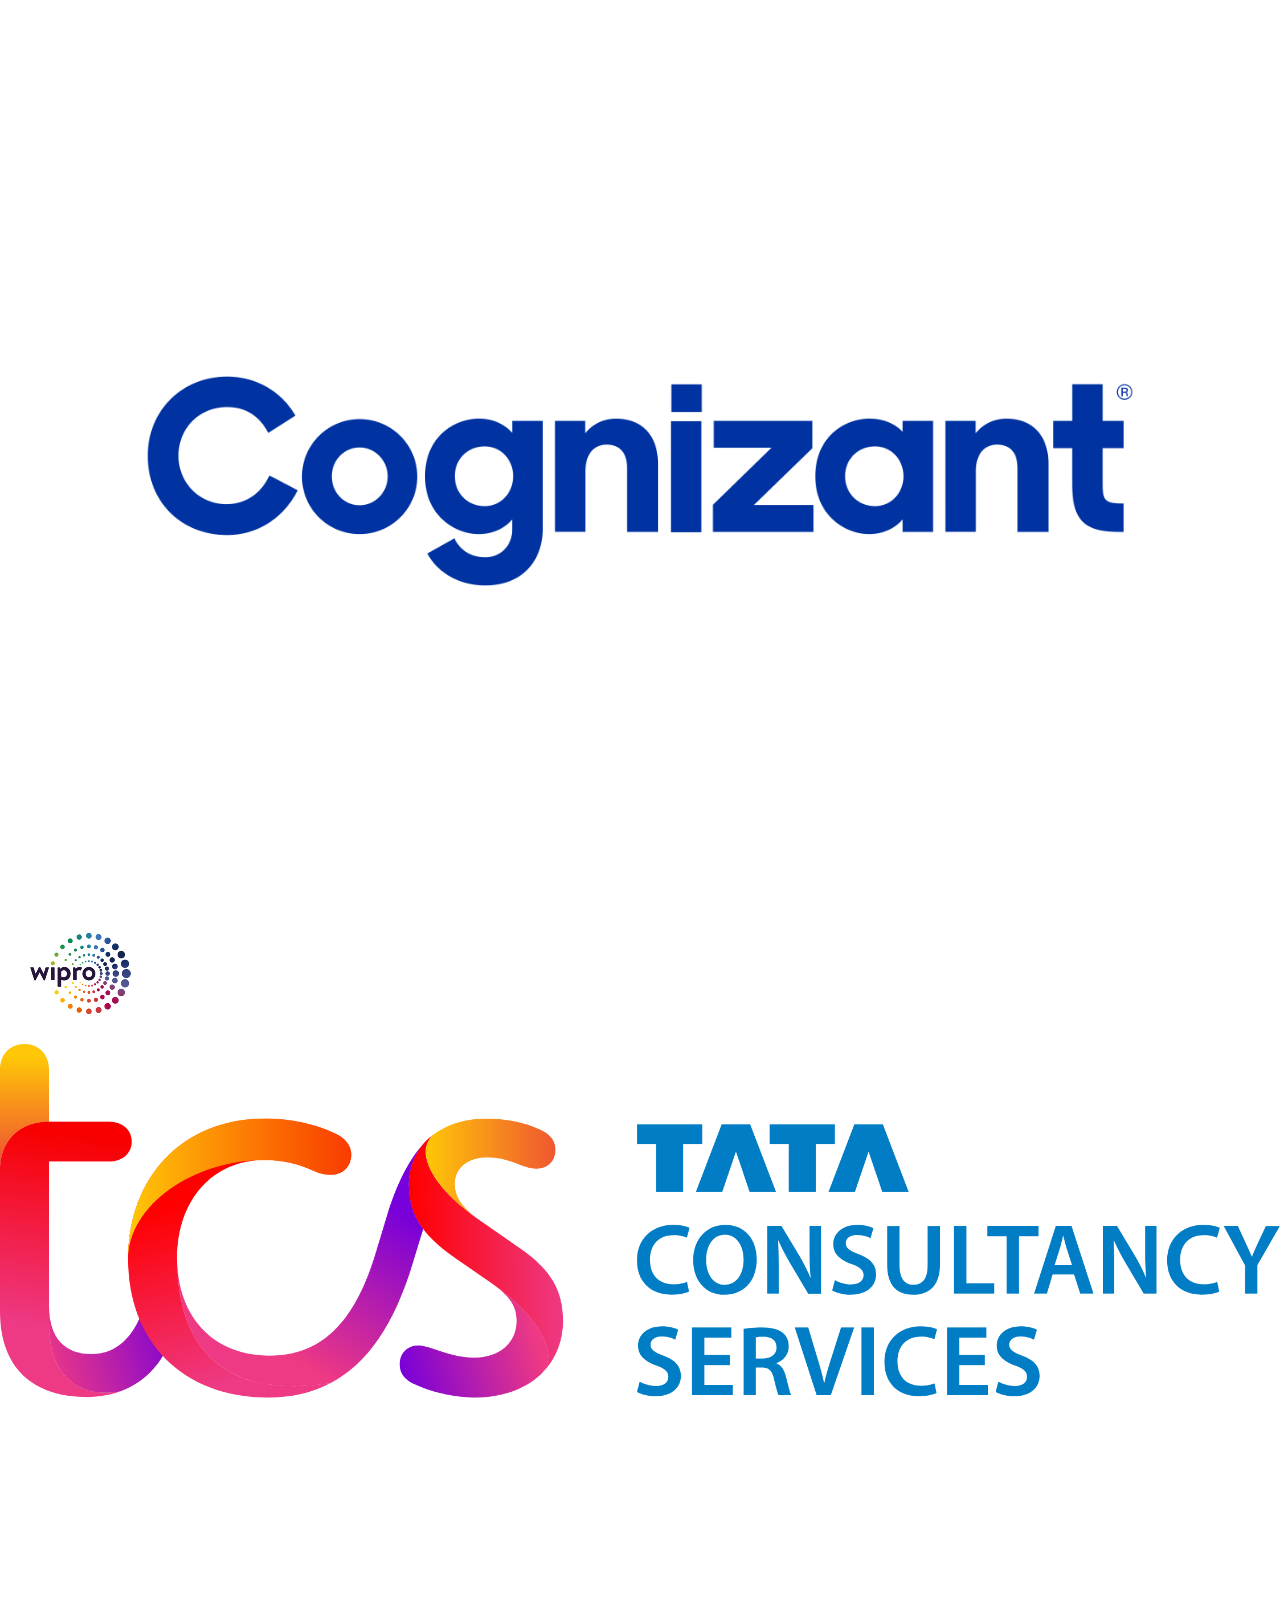
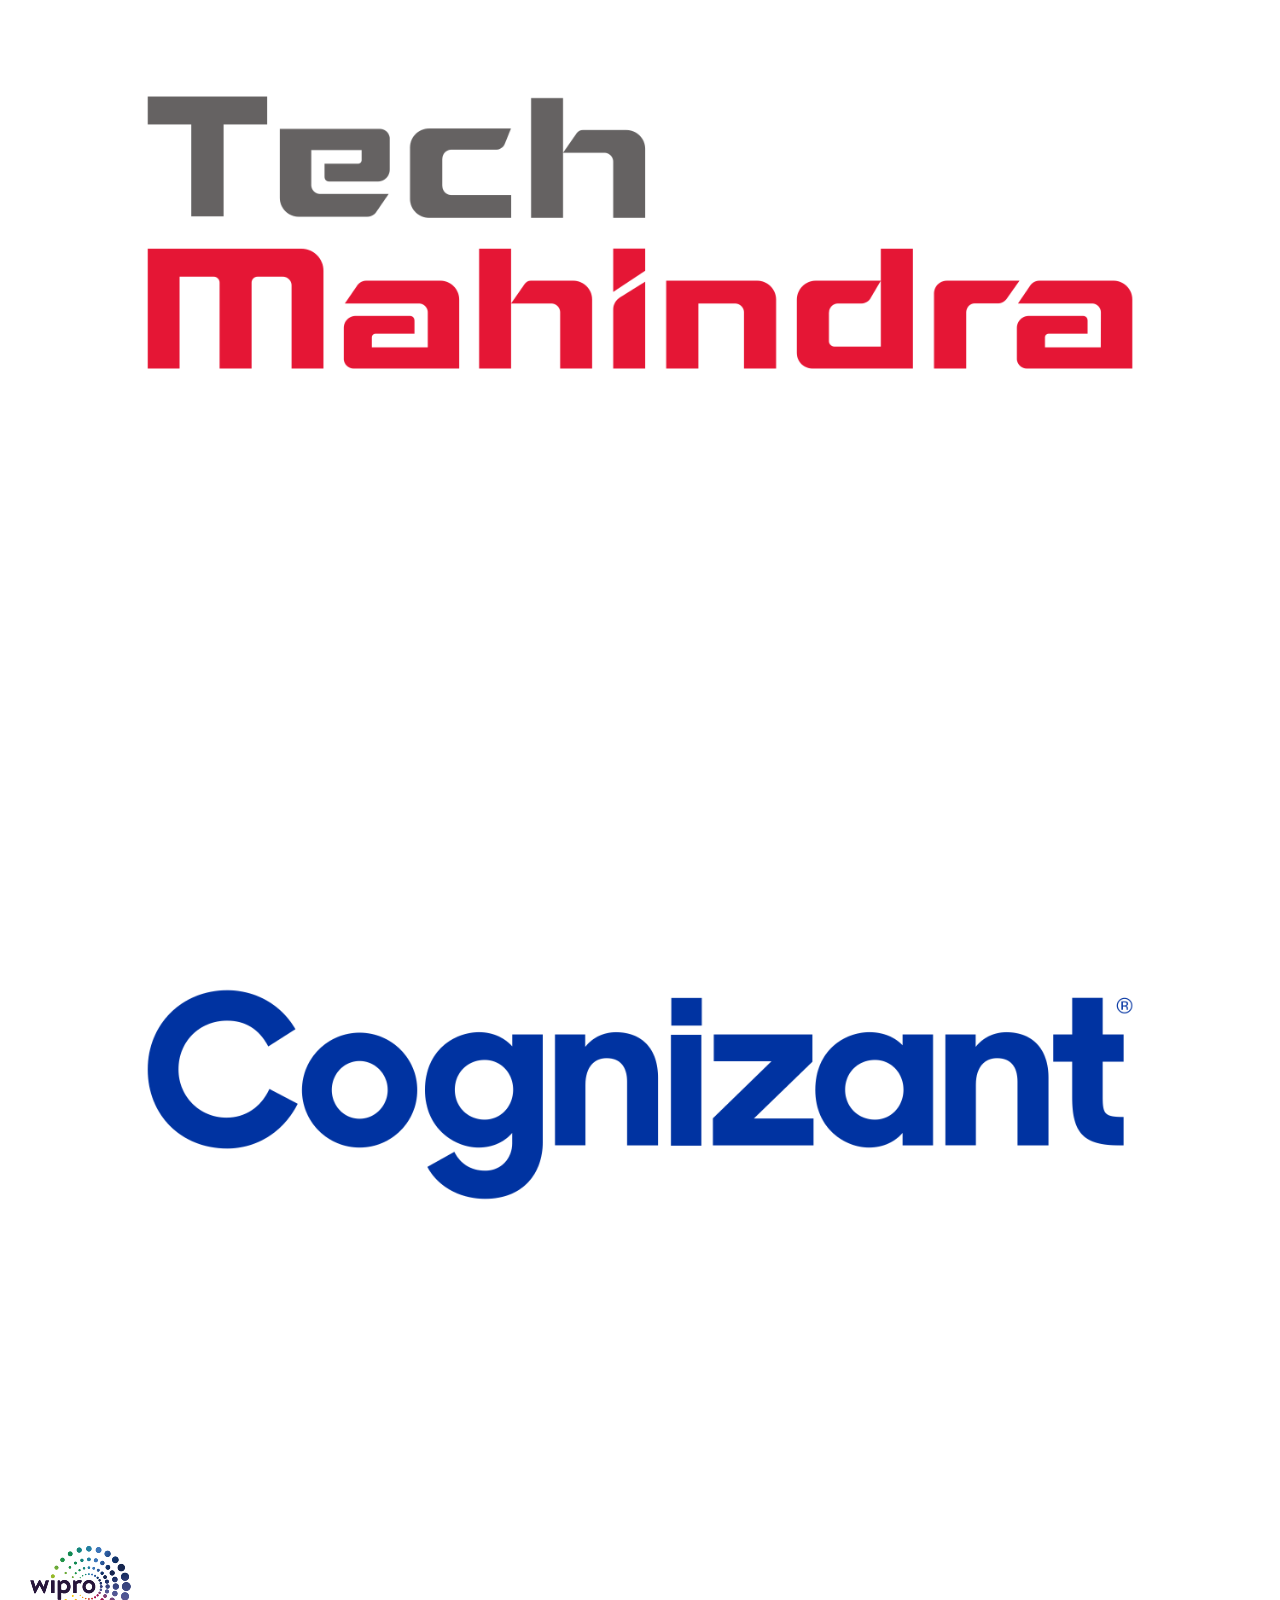
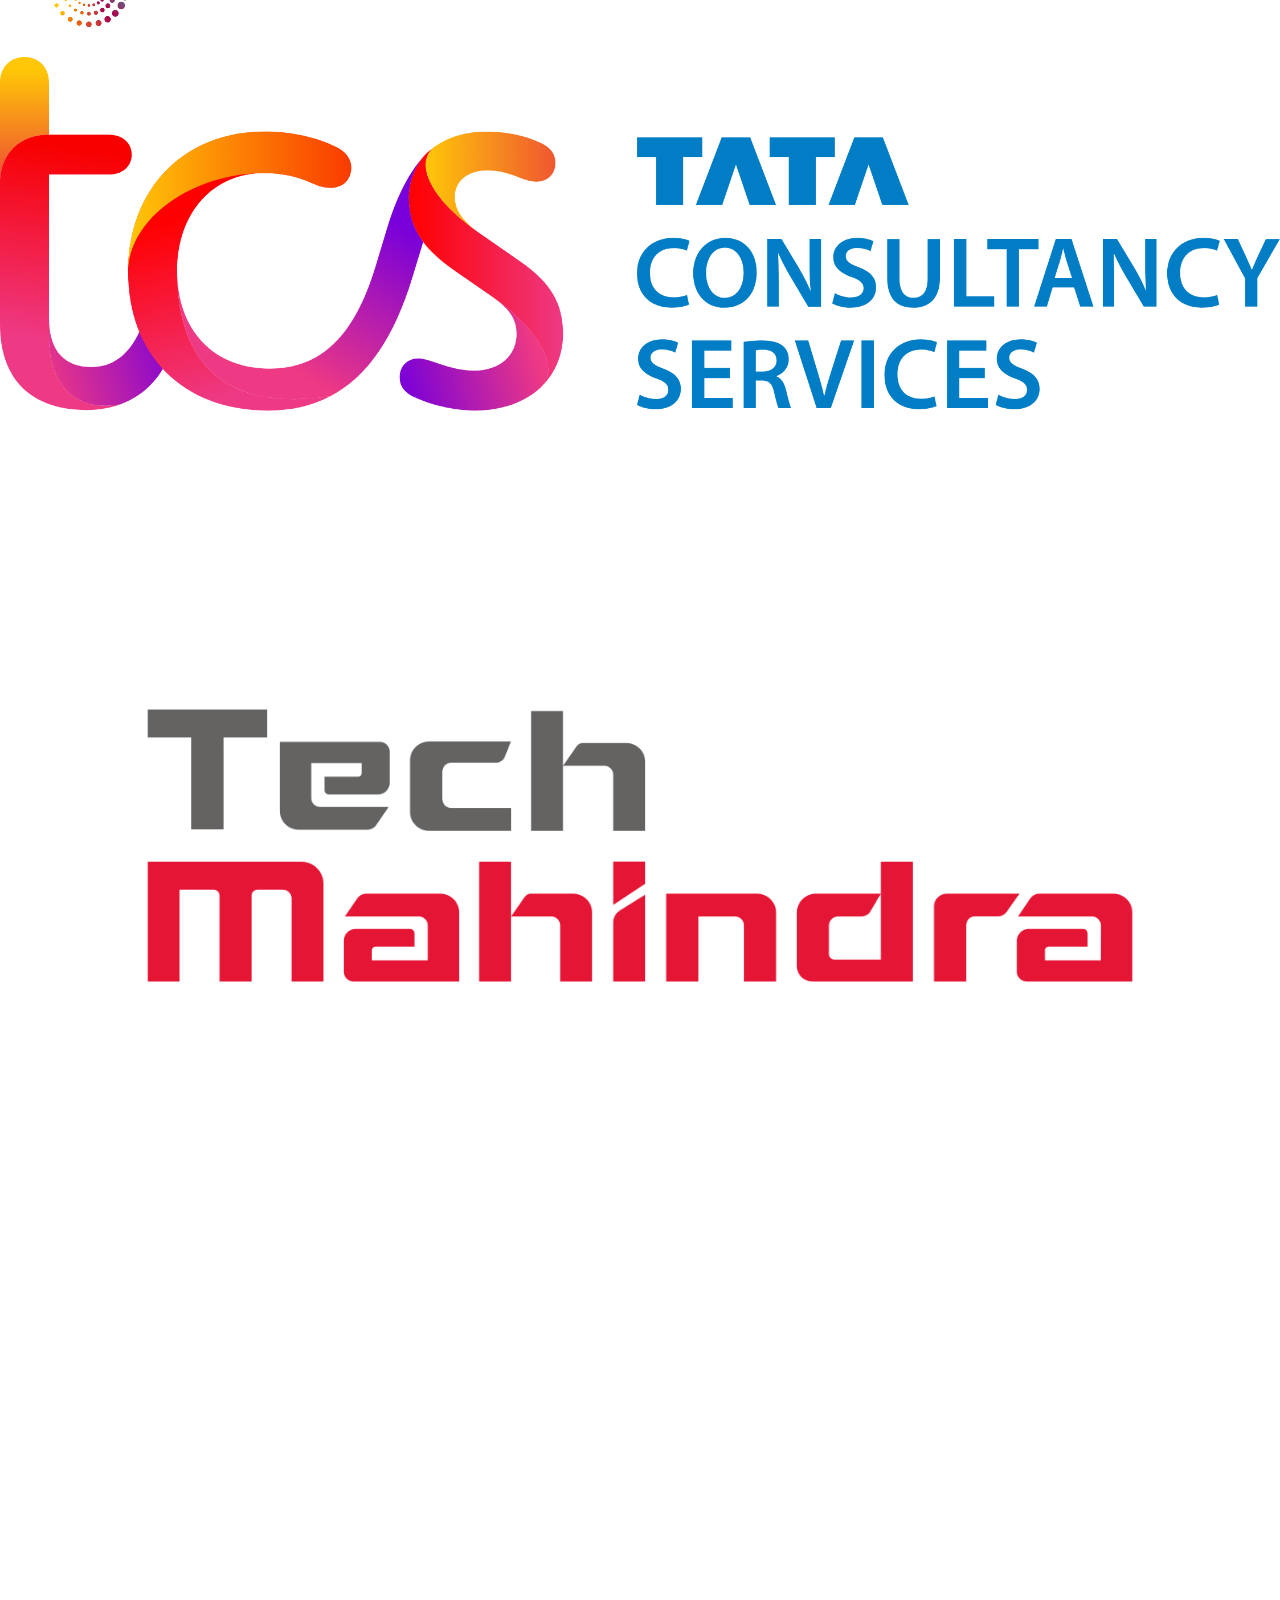
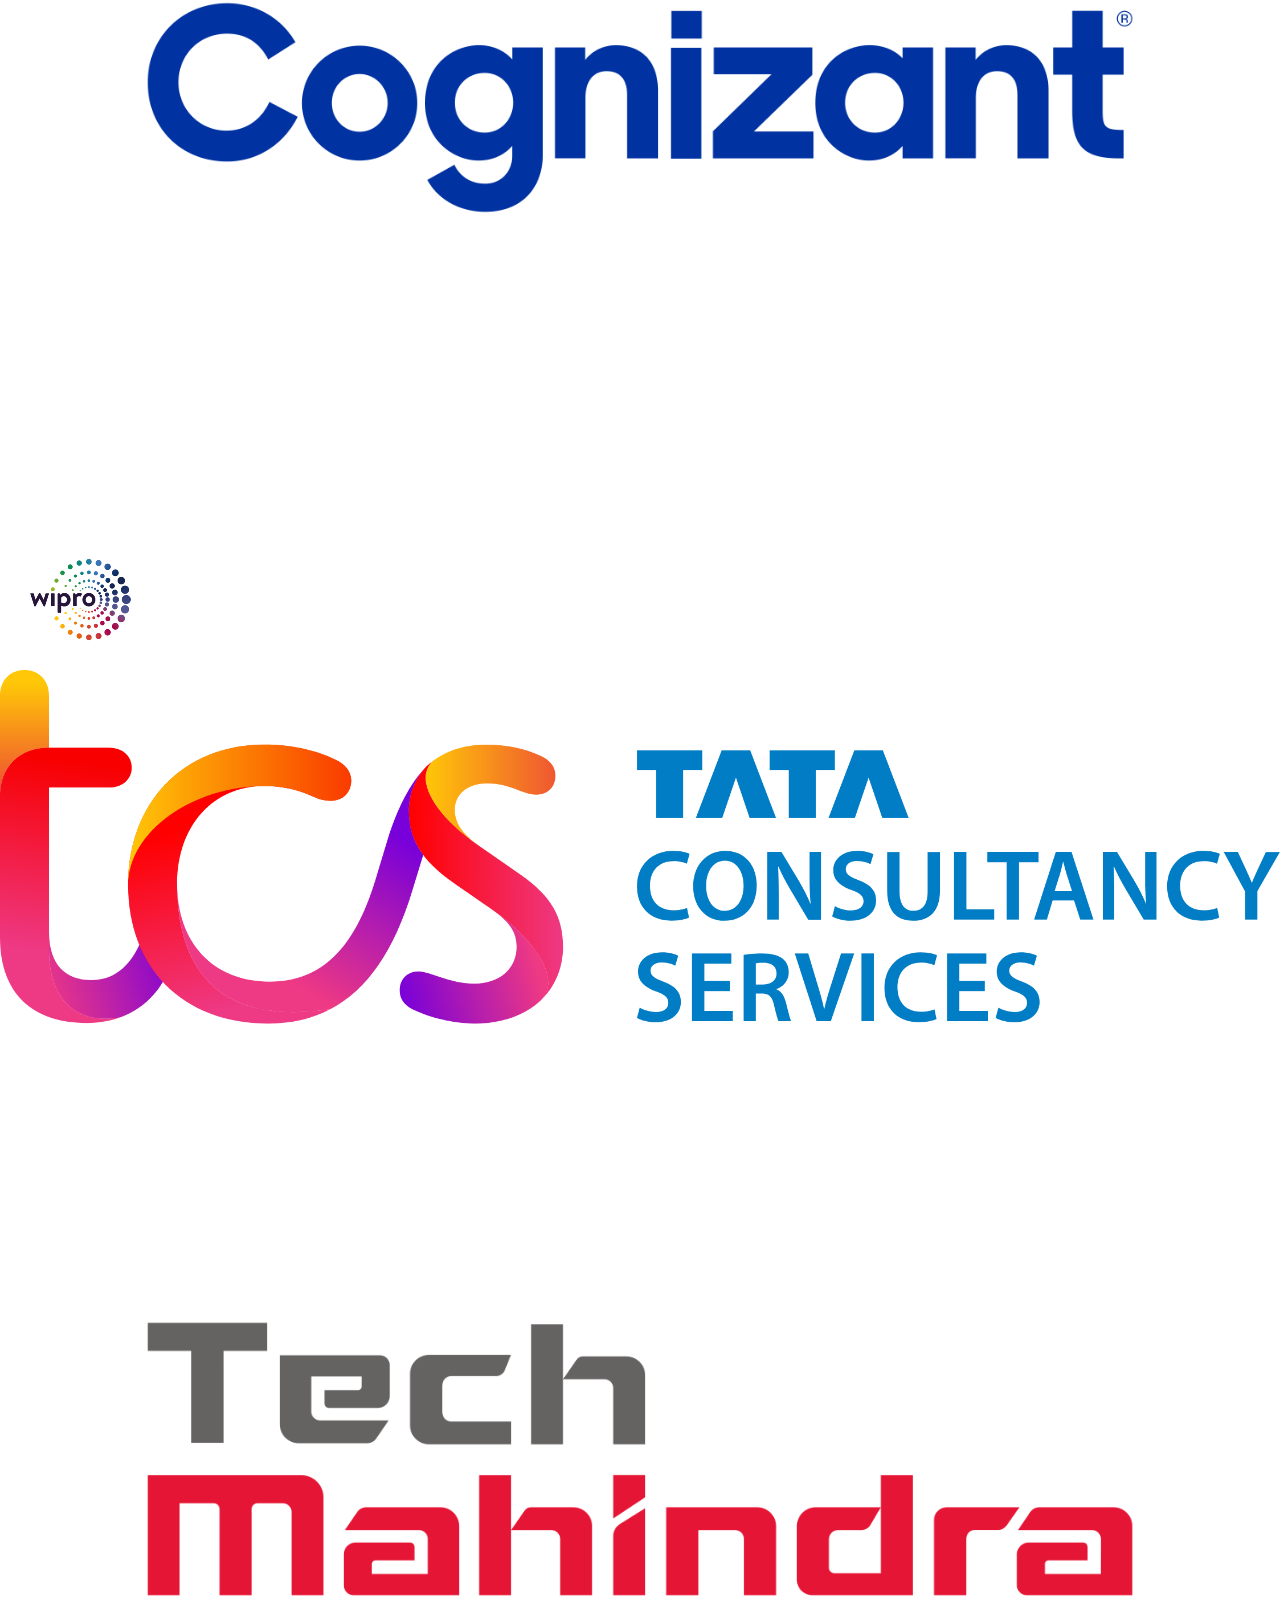
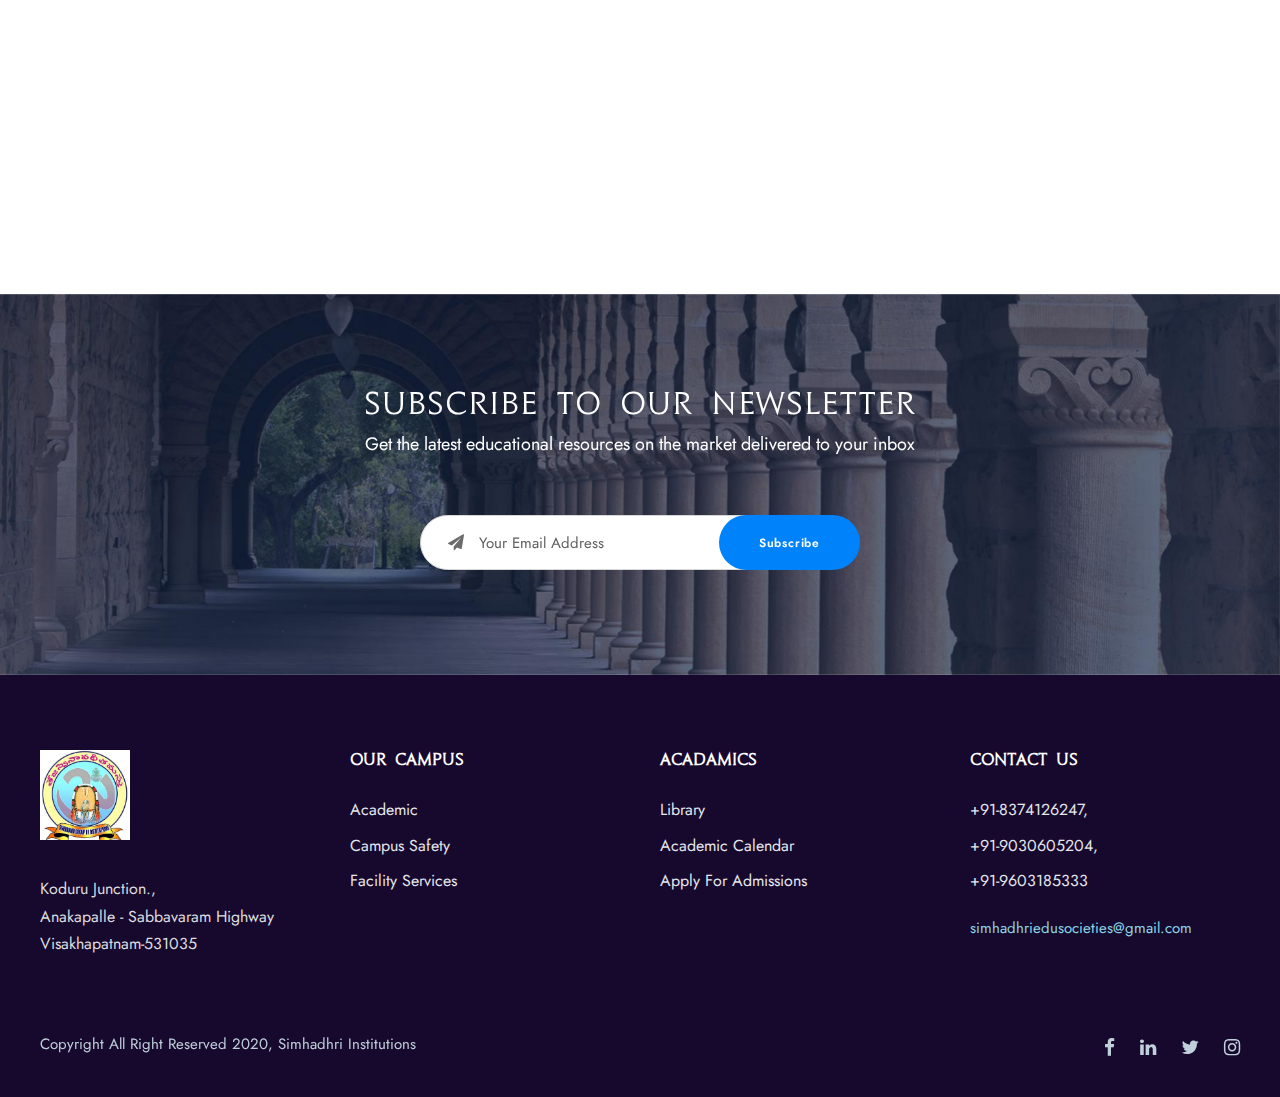
==== commit cc8a1774: "Update index.html" ====
--- a/index.html
+++ b/index.html
@@ -1667,7 +1667,7 @@
 								<div
 									class="gdlr-core-pbf-background gdlr-core-parallax gdlr-core-js"
 									style="
-										background-image: url(images/admission2.png);
+										background-image: url(images/image-bg-1.jpg);
 										background-size: cover;
 										background-position: center;
 									"
